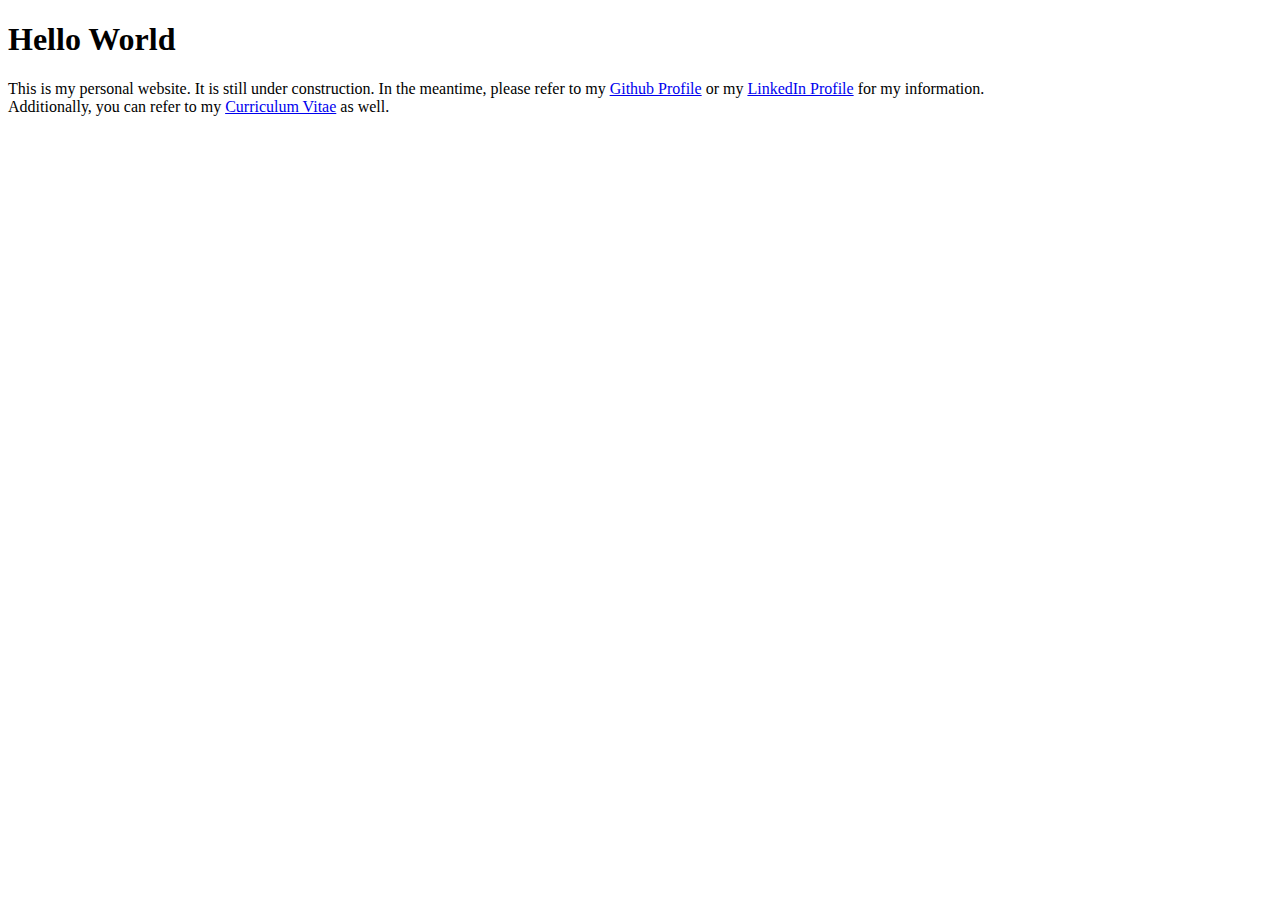
==== .index.html @ 75d06349 "Added Template" ====
<!DOCTYPE html>

<html>
    <body>
        <h1>Hello World</h1>

        <p>This is my personal website. It is still under construction. In the meantime, please refer to my 
        <a href="https://github.com/asankaSovis/asankaSovis">Github Profile</a> or my <a href="https://www.linkedin.com/in/asanka-sovis/">LinkedIn Profile</a>
        for my information. <br>
        Additionally, you can refer to my <a href="https://github.com/asankaSovis/asankaSovis.github.io/blob/main/documents/Curriculum_Vitae.pdf">Curriculum Vitae</a> as well.
        </p>
    </body>
</html>
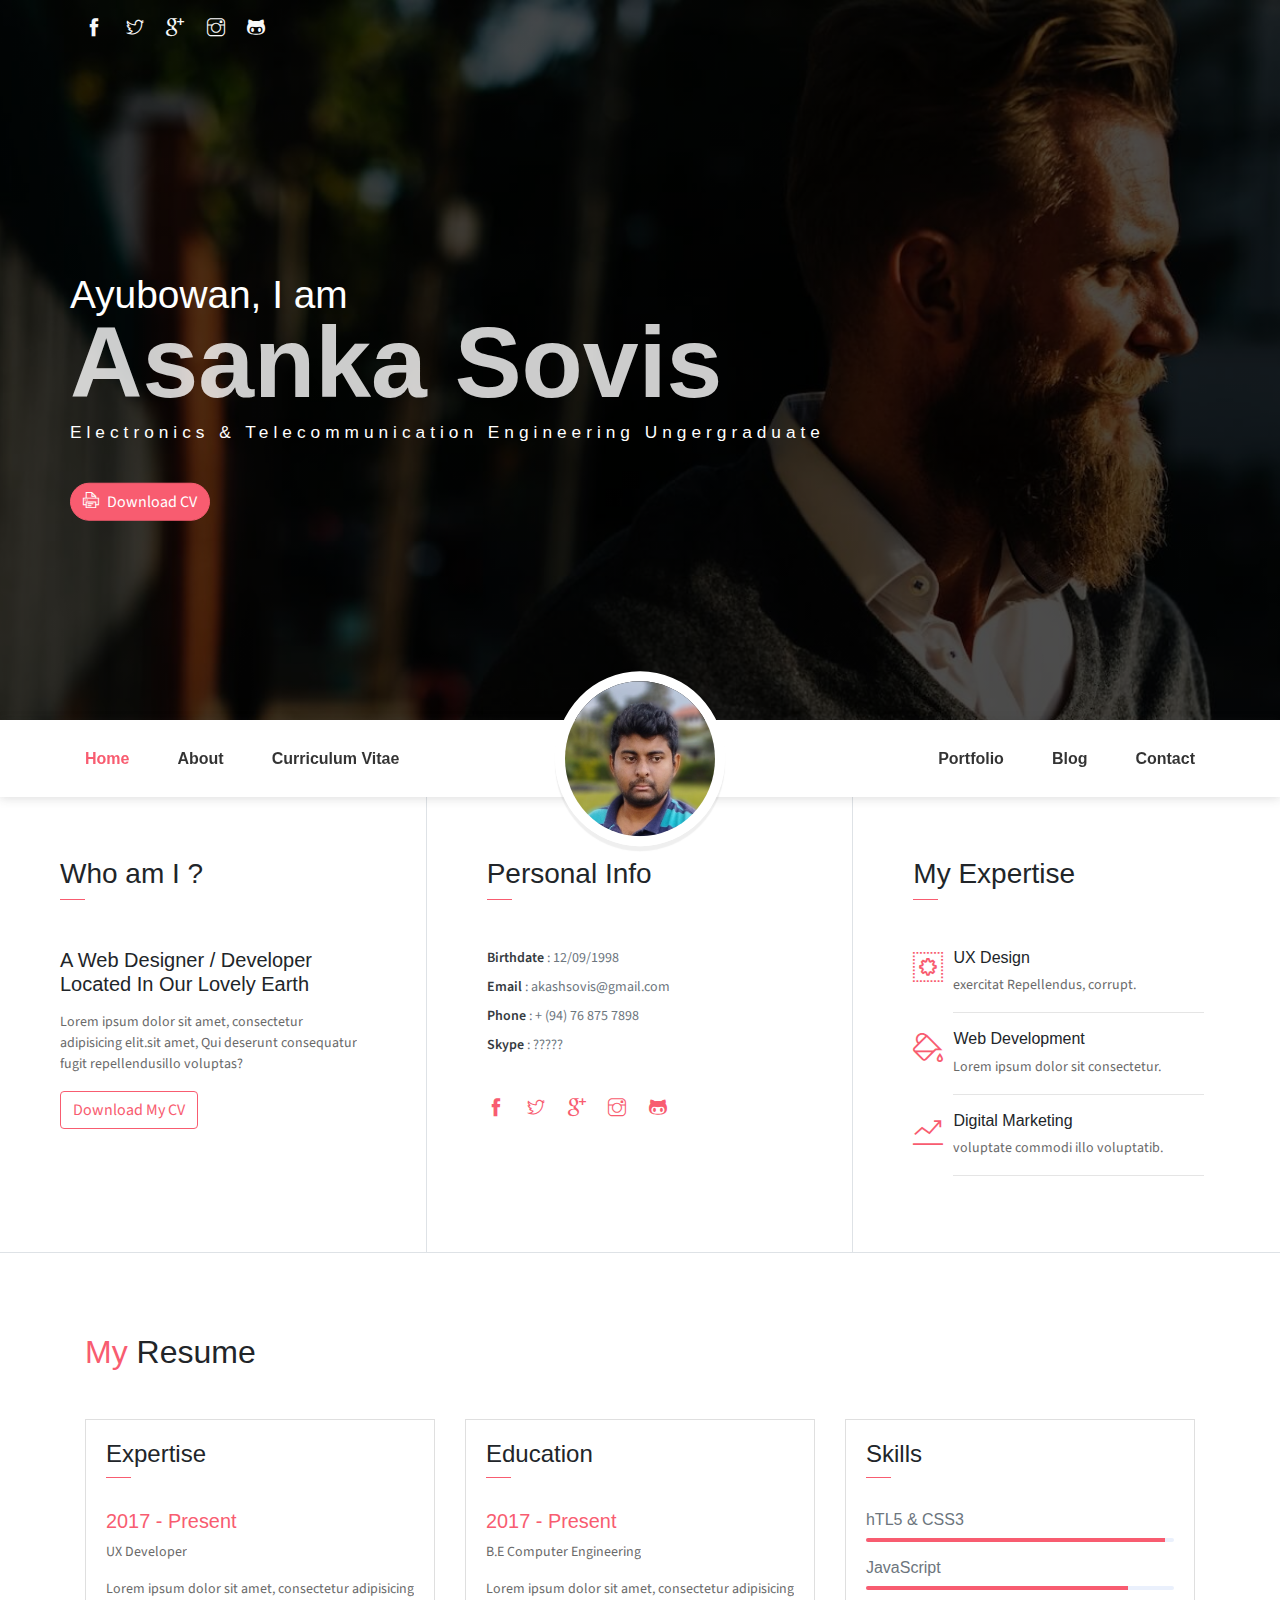
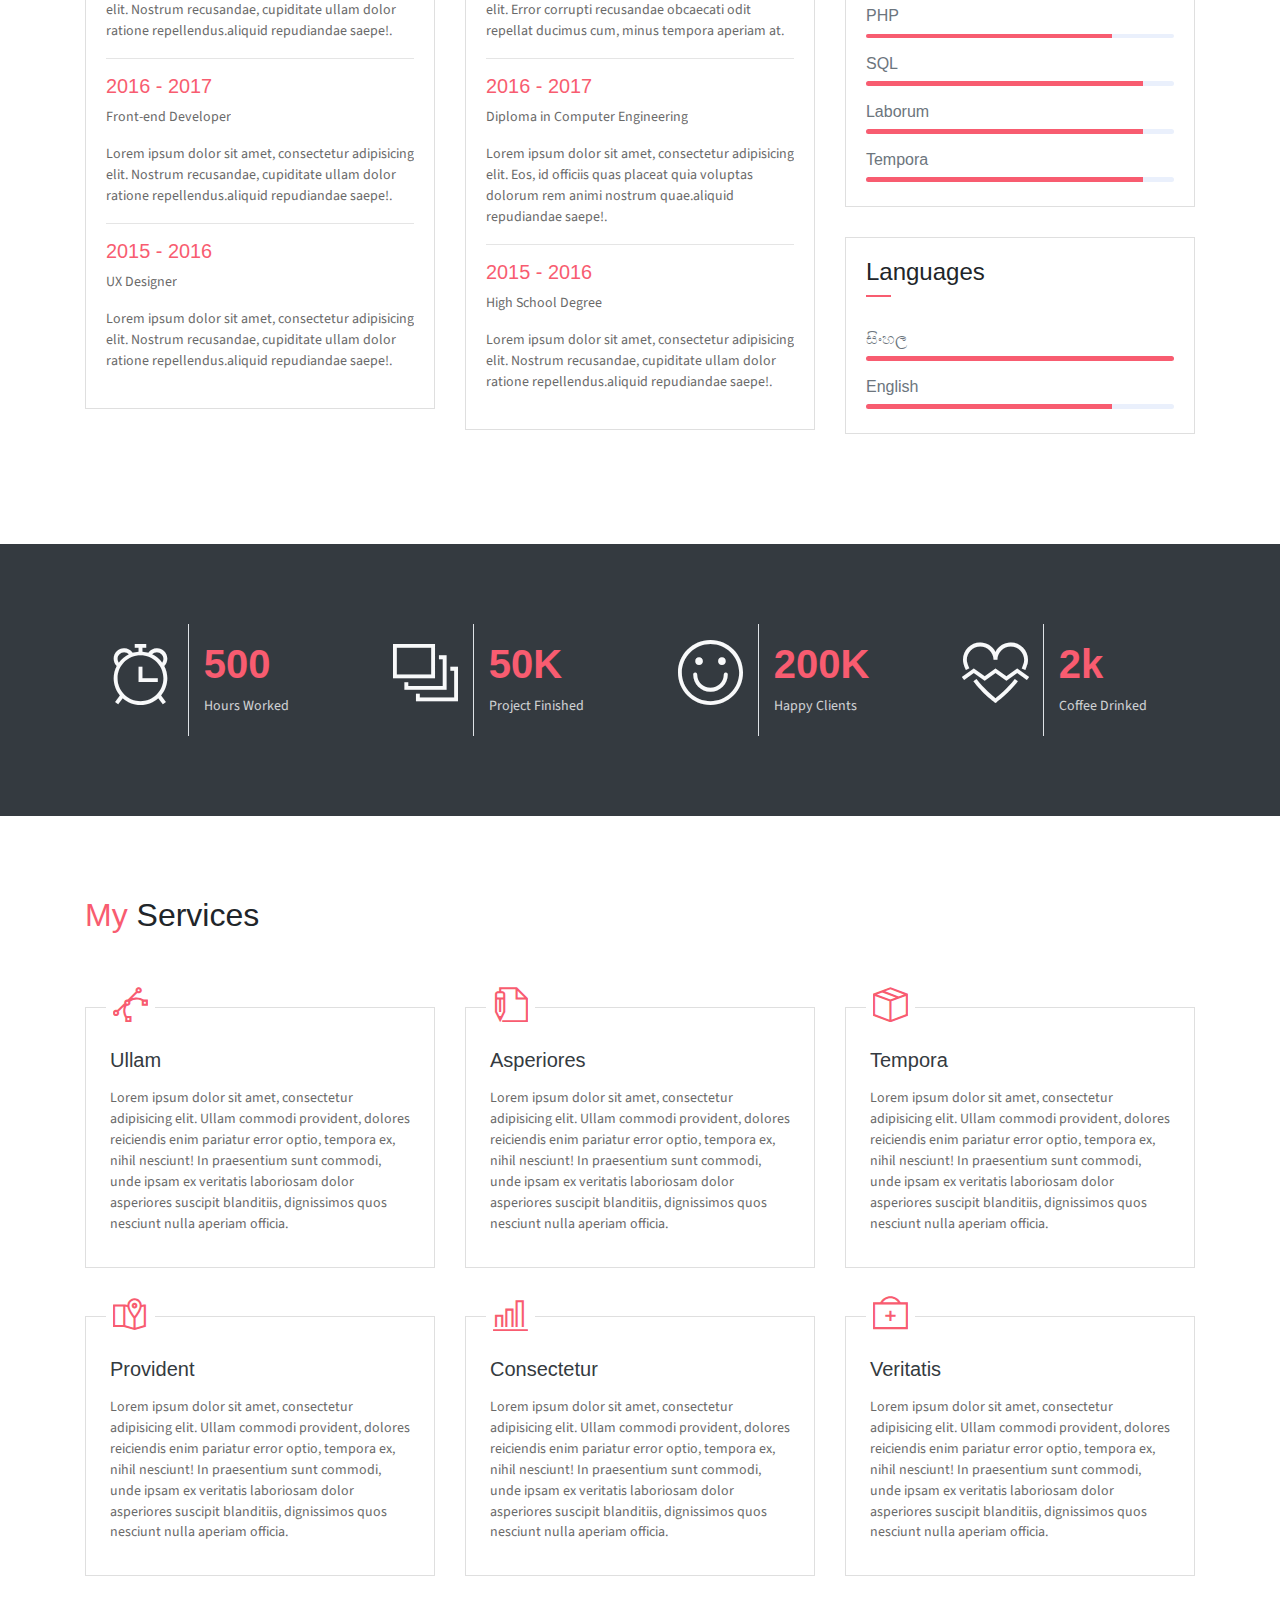
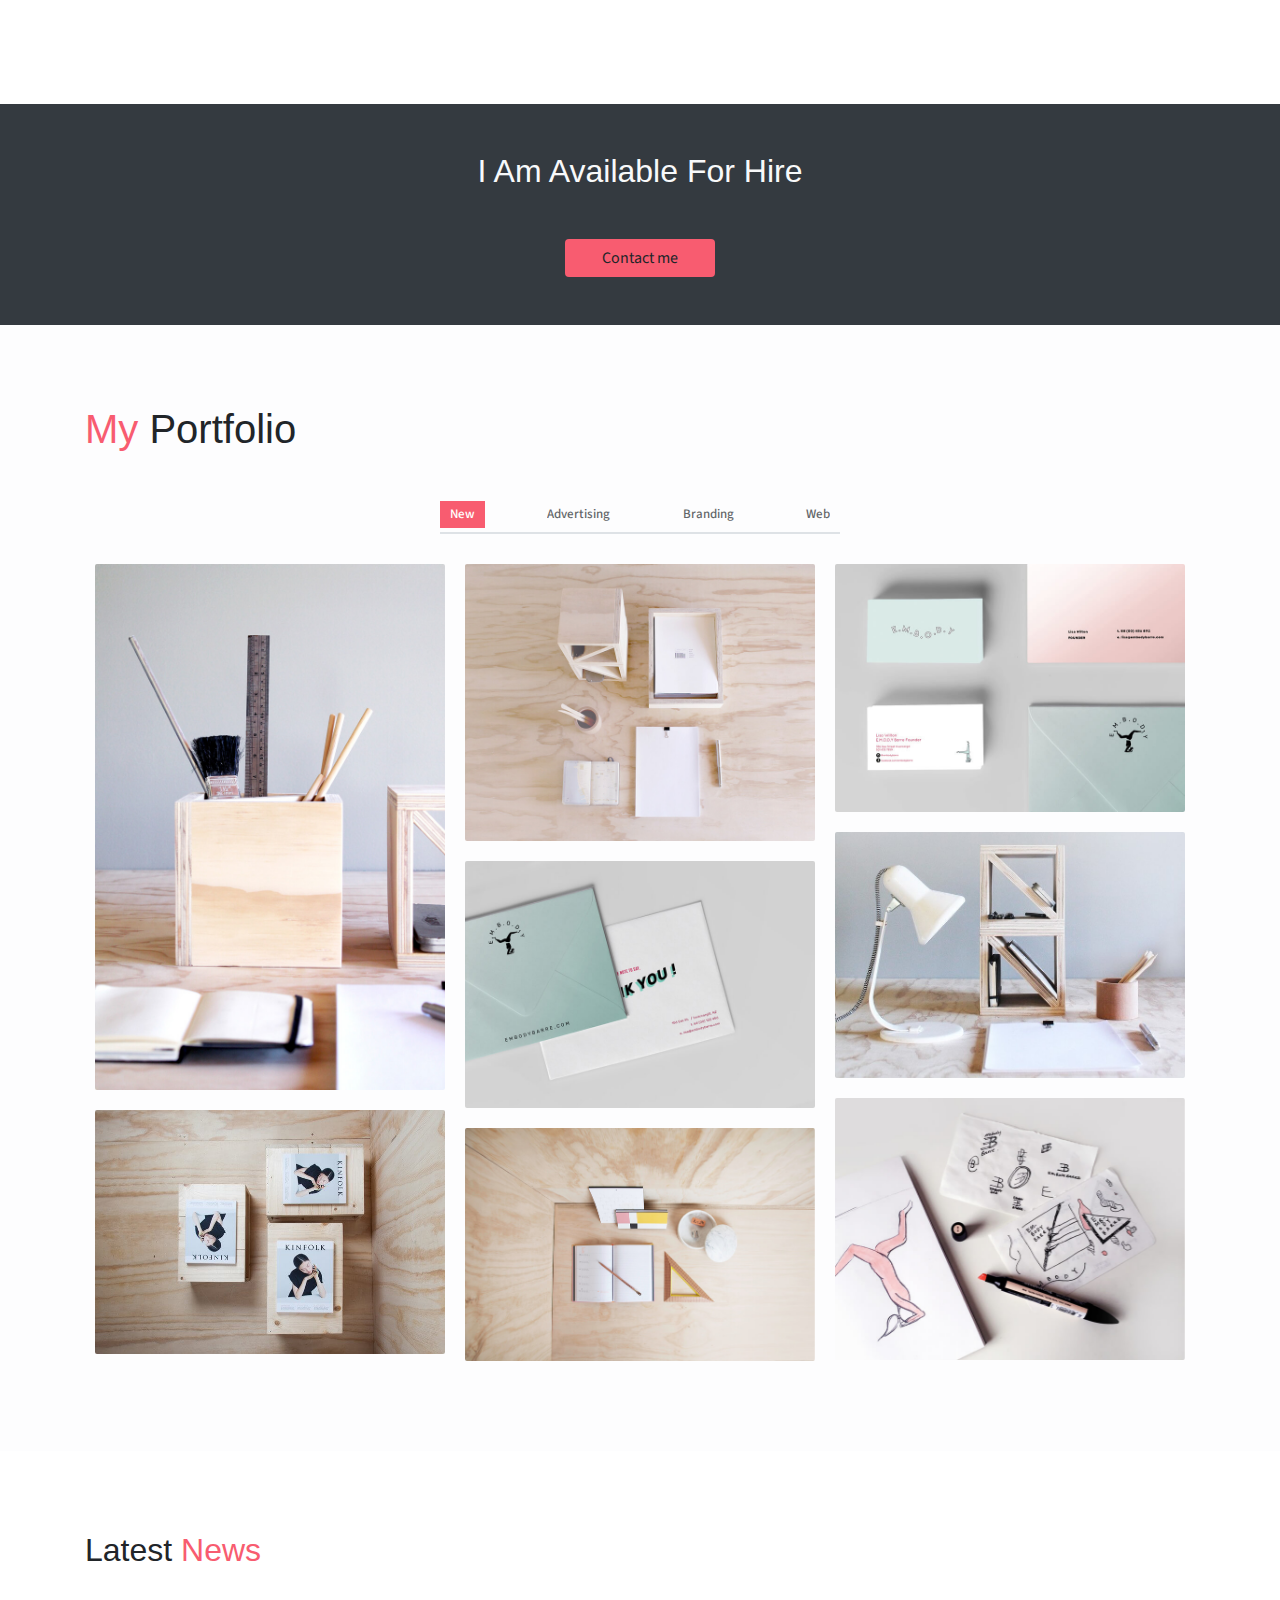
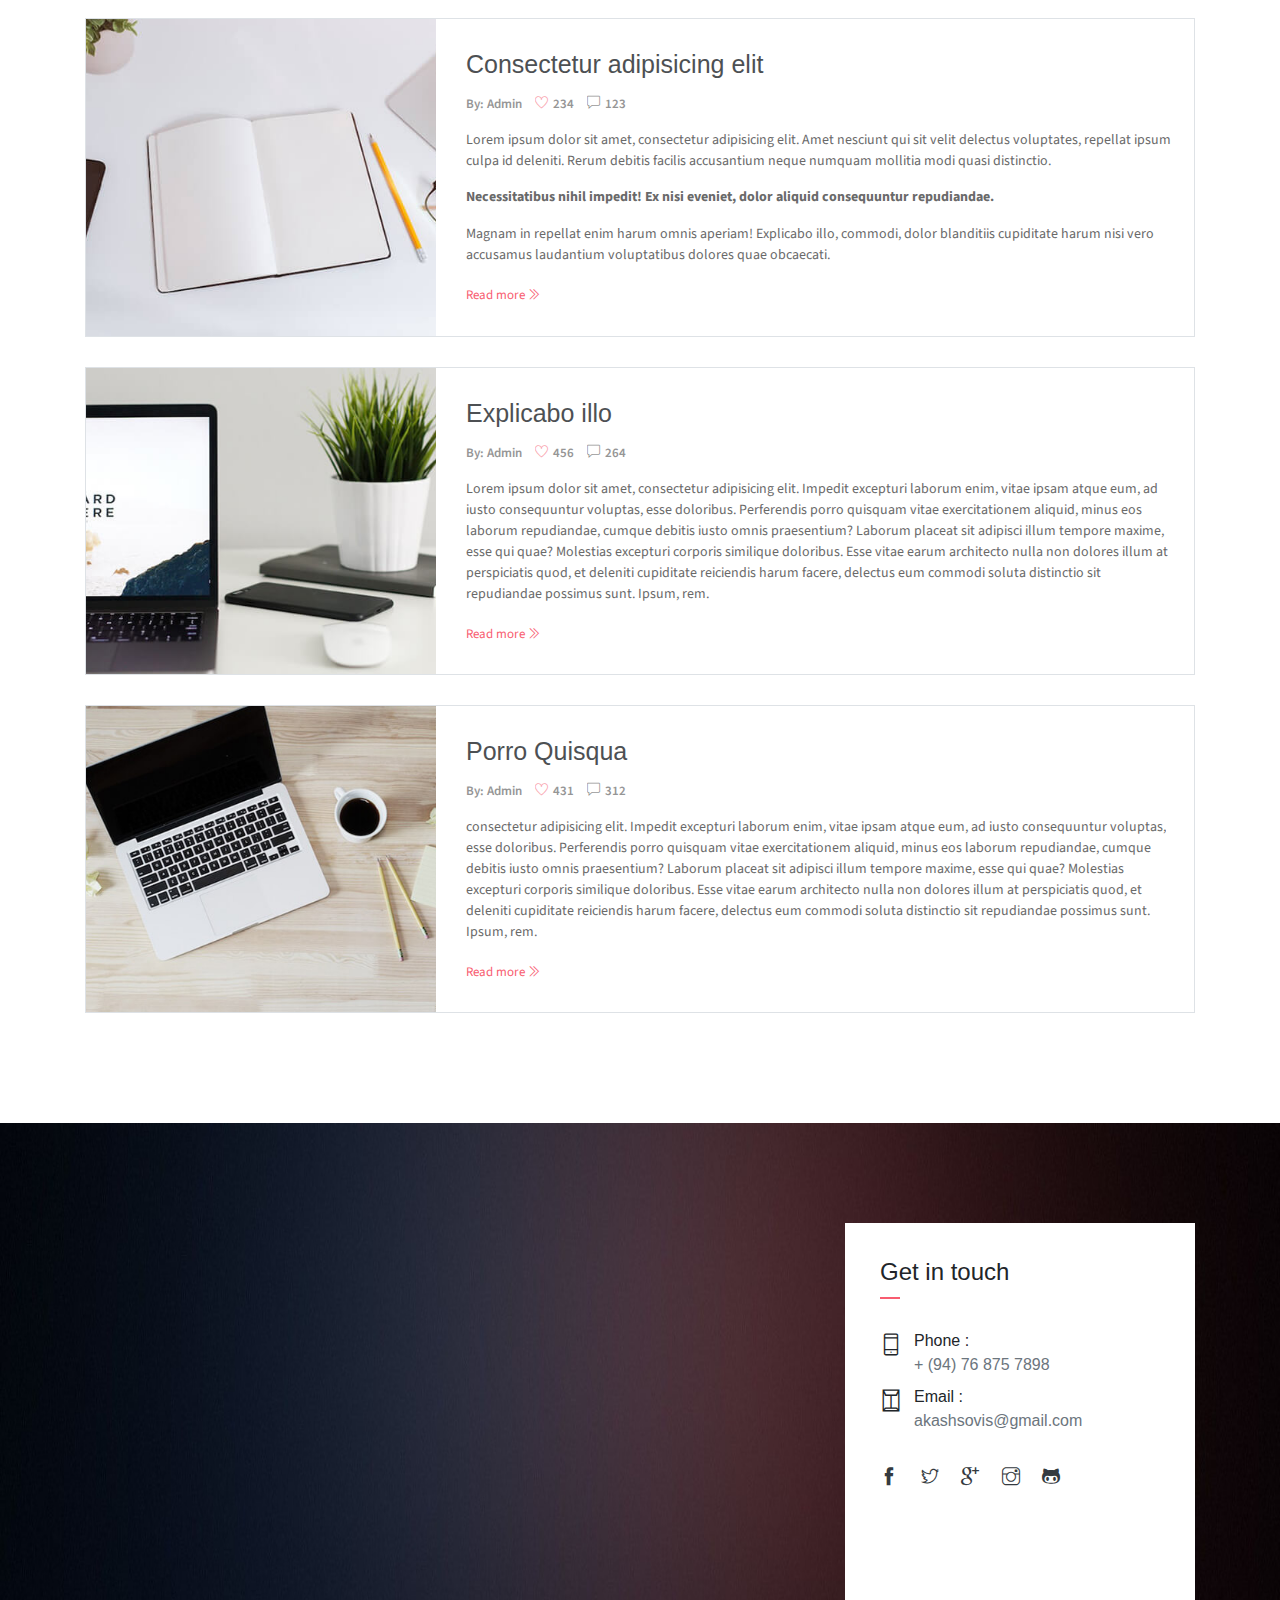
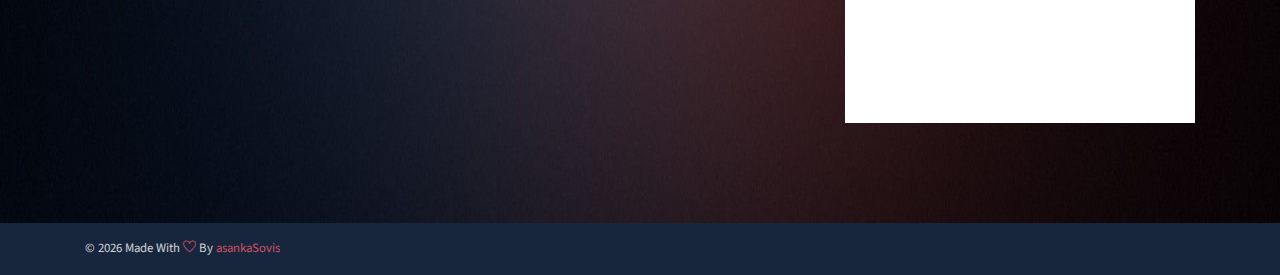
==== commit 98ef0a42: "Switched back to the placeholder index.html" ====
--- a/.index.html
+++ b/.index.html
@@ -1,13 +1,793 @@
 <!DOCTYPE html>
-
-<html>
-    <body>
-        <h1>Hello World</h1>
-
-        <p>This is my personal website. It is still under construction. In the meantime, please refer to my 
-        <a href="https://github.com/asankaSovis/asankaSovis">Github Profile</a> or my <a href="https://www.linkedin.com/in/asanka-sovis/">LinkedIn Profile</a>
-        for my information. <br>
-        Additionally, you can refer to my <a href="https://github.com/asankaSovis/asankaSovis.github.io/blob/main/documents/Curriculum_Vitae.pdf">Curriculum Vitae</a> as well.
-        </p>
-    </body>
-</html>+<html lang="en">
+<head>
+	<meta charset="utf-8">
+    <meta name="viewport" content="width=device-width, initial-scale=1, shrink-to-fit=no">
+    <meta name="description" content="Start your development with JohnDoe landing page.">
+    <meta name="author" content="Devcrud">
+    <title>Asanka Sovis</title>
+    <!-- font icons -->
+    <link rel="stylesheet" href="assets/vendors/themify-icons/css/themify-icons.css">
+    <!-- Bootstrap + JohnDoe main styles -->
+	<link rel="stylesheet" href="assets/css/johndoe.css">
+</head>
+<body data-spy="scroll" data-target=".navbar" data-offset="40" id="home">
+    <!-- <a href="components.html" class="btn btn-primary btn-component" data-spy="affix" data-offset-top="600"><i class="ti-shift-left-alt"></i> Components</a> -->
+    <header class="header">
+        <div class="container">
+            <ul class="social-icons pt-3">
+                <li class="social-item"><a class="social-link text-light" href="https://www.facebook.com/artist.artist.98/"><i class="ti-facebook" aria-hidden="true"></i></a></li>
+                <li class="social-item"><a class="social-link text-light" href="https://twitter.com/AsankaSovis"><i class="ti-twitter" aria-hidden="true"></i></a></li>
+                <li class="social-item"><a class="social-link text-light" href="#"><i class="ti-google" aria-hidden="true"></i></a></li>
+                <li class="social-item"><a class="social-link text-light" href="https://www.instagram.com/asankaakashsovis/"><i class="ti-instagram" aria-hidden="true"></i></a></li>
+                <li class="social-item"><a class="social-link text-light" href="https://github.com/asankaSovis"><i class="ti-github" aria-hidden="true"></i></a></li>
+            </ul>  
+            <div class="header-content">
+                <h4 class="header-subtitle" >Ayubowan, I am</h4>
+                <h1 class="header-title">Asanka Sovis</h1>
+                <h6 class="header-mono" >Electronics & Telecommunication Engineering Ungergraduate</h6>
+                <a href="documents/Curriculum_Vitae.pdf"><button class="btn btn-primary btn-rounded"><i class="ti-printer pr-2"></i>Download CV</button></a>
+            </div>
+        </div>
+    </header>
+    <nav class="navbar sticky-top navbar-expand-lg navbar-light bg-white" data-spy="affix" data-offset-top="510">
+        <div class="container">
+            <button class="navbar-toggler ml-auto" type="button" data-toggle="collapse" data-target="#navbarSupportedContent" aria-controls="navbarSupportedContent" aria-expanded="false" aria-label="Toggle navigation">
+                <span class="navbar-toggler-icon"></span>
+            </button>
+            <div class="collapse mt-sm-20 navbar-collapse" id="navbarSupportedContent">
+                <ul class="navbar-nav mr-auto">
+                    <li class="nav-item">
+                        <a href="#home" class="nav-link">Home</a>
+                    </li>
+                    <li class="nav-item">
+                        <a href="#about" class="nav-link">About</a>
+                    </li>
+                    <li class="nav-item">
+                        <a href="#resume" class="nav-link">Curriculum Vitae</a>
+                    </li>
+                </ul>
+                <ul class="navbar-nav brand">
+                    <img src="assets/imgs/avatar.jpg" alt="" class="brand-img">
+                    <li class="brand-txt">
+                        <h5 class="brand-title">Asanka Sovis</h5>
+                        <div class="brand-subtitle">Electronics & Telecommunication Engineering Ungergraduate</div>
+                    </li>
+                </ul>
+                <ul class="navbar-nav ml-auto">
+                    <li class="nav-item">
+                        <a href="#portfolio" class="nav-link">Portfolio</a>
+                    </li>
+                    <li class="nav-item">
+                        <a href="#blog" class="nav-link">Blog</a>
+                    </li>
+                    <li class="nav-item last-item">
+                        <a href="#contact" class="nav-link">Contact</a>
+                    </li>
+                </ul>
+            </div>
+        </div>
+    </nav>
+    <div class="container-fluid">
+        <div id="about" class="row about-section">
+            <div class="col-lg-4 about-card">
+                <h3 class="font-weight-light">Who am I ?</h3>
+                <span class="line mb-5"></span>
+                <h5 class="mb-3">A Web Designer / Developer Located In Our Lovely Earth</h5>
+                <p class="mt-20">Lorem ipsum dolor sit amet, consectetur adipisicing elit.sit amet, Qui deserunt consequatur fugit repellendusillo voluptas?</p>
+                <a href="documents/Curriculum_Vitae.pdf"><button class="btn btn-outline-danger"><i class="icon-down-circled2 "></i>Download My CV</button></a>
+            </div>
+            <div class="col-lg-4 about-card">
+                <h3 class="font-weight-light">Personal Info</h3>
+                <span class="line mb-5"></span>
+                <ul class="mt40 info list-unstyled">
+                    <li><span>Birthdate</span> : 12/09/1998</li>
+                    <li><span>Email</span> : akashsovis@gmail.com</li>
+                    <li><span>Phone</span> : + (94) 76 875 7898</li>
+                    <li><span>Skype</span> : ????? </li>
+                </ul>
+                <ul class="social-icons pt-3">
+                    <li class="social-item"><a class="social-link" href="https://www.facebook.com/artist.artist.98/"><i class="ti-facebook" aria-hidden="true"></i></a></li>
+                    <li class="social-item"><a class="social-link" href="https://twitter.com/AsankaSovis"><i class="ti-twitter" aria-hidden="true"></i></a></li>
+                    <li class="social-item"><a class="social-link" href="#"><i class="ti-google" aria-hidden="true"></i></a></li>
+                    <li class="social-item"><a class="social-link" href="https://www.instagram.com/asankaakashsovis/"><i class="ti-instagram" aria-hidden="true"></i></a></li>
+                    <li class="social-item"><a class="social-link" href="https://github.com/asankaSovis"><i class="ti-github" aria-hidden="true"></i></a></li>
+                </ul>  
+            </div>
+            <div class="col-lg-4 about-card">
+                <h3 class="font-weight-light">My Expertise</h3>
+                <span class="line mb-5"></span>
+                <div class="row">
+                    <div class="col-1 text-danger pt-1"><i class="ti-widget icon-lg"></i></div>
+                    <div class="col-10 ml-auto mr-3">
+                        <h6>UX Design</h6>
+                        <p class="subtitle"> exercitat Repellendus,  corrupt.</p>
+                        <hr>
+                    </div>
+                </div>
+                <div class="row">
+                    <div class="col-1 text-danger pt-1"><i class="ti-paint-bucket icon-lg"></i></div>
+                    <div class="col-10 ml-auto mr-3">
+                        <h6>Web Development</h6>
+                        <p class="subtitle">Lorem ipsum dolor sit consectetur.</p>
+                        <hr>
+                    </div>
+                </div>
+                <div class="row">
+                    <div class="col-1 text-danger pt-1"><i class="ti-stats-up icon-lg"></i></div>
+                    <div class="col-10 ml-auto mr-3">
+                        <h6>Digital Marketing</h6>
+                        <p class="subtitle">voluptate commodi illo voluptatib.</p>
+                        <hr>
+                    </div>
+                </div>
+            </div>
+        </div>
+    </div>
+
+    <!--Resume Section-->
+    <section class="section" id="resume">
+        <div class="container">
+            <h2 class="mb-5"><span class="text-danger">My</span> Resume</h2>
+            <div class="row">
+                <div class="col-md-6 col-lg-4">
+                    <div class="card">
+                       <div class="card-header">
+                            <div class="mt-2">
+                                <h4>Expertise</h4>
+                                <span class="line"></span>  
+                            </div>
+                        </div>
+                        <div class="card-body">
+                            <h6 class="title text-danger">2017 - Present</h6>
+                            <P>UX Developer</P>
+                            <P class="subtitle">Lorem ipsum dolor sit amet, consectetur adipisicing elit. Nostrum recusandae, cupiditate ullam dolor ratione repellendus.aliquid repudiandae saepe!.</P>
+                            <hr>
+                            <h6 class="title text-danger">2016 - 2017</h6>
+                            <P>Front-end Developer</P>
+                            <P class="subtitle">Lorem ipsum dolor sit amet, consectetur adipisicing elit. Nostrum recusandae, cupiditate ullam dolor ratione repellendus.aliquid repudiandae saepe!.</P>
+                            <hr>
+                            <h6 class="title text-danger">2015 - 2016</h6>
+                            <P>UX Designer</P>
+                            <P class="subtitle">Lorem ipsum dolor sit amet, consectetur adipisicing elit. Nostrum recusandae, cupiditate ullam dolor ratione repellendus.aliquid repudiandae saepe!.</P>
+                        </div>
+                    </div>
+                </div>
+                <div class="col-md-6 col-lg-4">
+                    <div class="card">
+                       <div class="card-header">
+                            <div class="mt-2">
+                                <h4>Education</h4>
+                                <span class="line"></span>  
+                            </div>
+                        </div>
+                        <div class="card-body">
+                            <h6 class="title text-danger">2017 - Present</h6>
+                            <P>B.E Computer Engineering</P>
+                            <P class="subtitle">Lorem ipsum dolor sit amet, consectetur adipisicing elit. Error corrupti recusandae obcaecati odit repellat ducimus cum, minus tempora aperiam at.</P>
+                            <hr>
+                            <h6 class="title text-danger">2016 - 2017</h6>
+                            <P>Diploma in Computer Engineering</P>
+                            <P class="subtitle">Lorem ipsum dolor sit amet, consectetur adipisicing elit. Eos, id officiis quas placeat quia voluptas dolorum rem animi nostrum quae.aliquid repudiandae saepe!.</P>
+                            <hr>
+                            <h6 class="title text-danger">2015 - 2016</h6>
+                            <P>High School Degree</P>
+                            <P class="subtitle">Lorem ipsum dolor sit amet, consectetur adipisicing elit. Nostrum recusandae, cupiditate ullam dolor ratione repellendus.aliquid repudiandae saepe!.</P>
+                            
+                        </div>
+                    </div>
+                </div>
+                <div class="col-lg-4">
+                    <div class="card">
+                       <div class="card-header">
+                            <div class="pull-left">
+                                <h4 class="mt-2">Skills</h4>
+                                <span class="line"></span>  
+                            </div>
+                        </div>
+                        <div class="card-body pb-2">
+                           <h6>hTL5 &amp; CSS3</h6>
+                            <div class="progress mb-3">
+                                <div class="progress-bar bg-danger" role="progressbar" style="width: 97%" aria-valuenow="25" aria-valuemin="0" aria-valuemax="100"></div>
+                            </div>
+                            <h6>JavaScript</h6>
+                            <div class="progress mb-3">
+                                <div class="progress-bar bg-danger" role="progressbar" style="width: 85%" aria-valuenow="25" aria-valuemin="0" aria-valuemax="100"></div>
+                            </div>
+                            <h6>PHP</h6>
+                            <div class="progress mb-3">
+                                <div class="progress-bar bg-danger" role="progressbar" style="width: 80%" aria-valuenow="50" aria-valuemin="0" aria-valuemax="100"></div>
+                            </div>
+                            <h6>SQL</h6>
+                            <div class="progress mb-3">
+                                <div class="progress-bar bg-danger" role="progressbar" style="width: 90%" aria-valuenow="75" aria-valuemin="0" aria-valuemax="100"></div>
+                            </div>
+                            <h6>Laborum</h6>
+                            <div class="progress mb-3">
+                                <div class="progress-bar bg-danger" role="progressbar" style="width: 90%" aria-valuenow="75" aria-valuemin="0" aria-valuemax="100"></div>
+                            </div>
+                            <h6>Tempora</h6>
+                            <div class="progress mb-3">
+                                <div class="progress-bar bg-danger" role="progressbar" style="width: 90%" aria-valuenow="75" aria-valuemin="0" aria-valuemax="100"></div>
+                            </div>
+                        </div>
+                    </div>
+                    <div class="card">
+                       <div class="card-header">
+                            <div class="pull-left">
+                                <h4 class="mt-2">Languages</h4>
+                                <span class="line"></span>  
+                            </div>
+                        </div>
+                        <div class="card-body pb-2">
+                            <h6>සිංහල</h6>
+                            <div class="progress mb-3">
+                                <div class="progress-bar bg-danger" role="progressbar" style="width: 100%" aria-valuenow="25" aria-valuemin="0" aria-valuemax="100"></div>
+                            </div>
+                           <h6>English</h6>
+                            <div class="progress mb-3">
+                                <div class="progress-bar bg-danger" role="progressbar" style="width: 80%" aria-valuenow="25" aria-valuemin="0" aria-valuemax="100"></div>
+                            </div>
+                        </div>
+                    </div>
+                </div>
+            </div>
+        </div>
+    </section>
+
+    <section class="section bg-dark text-center">
+        <div class="container">
+            <div class="row text-center">
+                <div class="col-md-6 col-lg-3">
+                    <div class="row ">
+                        <div class="col-5 text-right text-light border-right py-3">
+                            <div class="m-auto"><i class="ti-alarm-clock icon-xl"></i></div>
+                        </div>
+                        <div class="col-7 text-left py-3">
+                            <h1 class="text-danger font-weight-bold font40">500</h1>
+                            <p class="text-light mb-1">Hours Worked</p>
+                        </div>
+                    </div>
+                </div>
+                <div class="col-md-6 col-lg-3">
+                    <div class="row">
+                        <div class="col-5 text-right text-light border-right py-3">
+                            <div class="m-auto"><i class="ti-layers-alt icon-xl"></i></div>
+                        </div>
+                        <div class="col-7 text-left py-3">
+                            <h1 class="text-danger font-weight-bold font40">50K</h1>
+                            <p class="text-light mb-1">Project Finished</p>
+                        </div>
+                    </div>
+                </div>
+                <div class="col-md-6 col-lg-3">
+                    <div class="row">
+                        <div class="col-5 text-right text-light border-right py-3">
+                            <div class="m-auto"><i class="ti-face-smile icon-xl"></i></div>
+                        </div>
+                        <div class="col-7 text-left py-3">
+                            <h1 class="text-danger font-weight-bold font40">200K</h1>
+                            <p class="text-light mb-1">Happy Clients</p>
+                        </div>
+                    </div>
+                </div>
+                <div class="col-md-6 col-lg-3">
+                    <div class="row">
+                        <div class="col-5 text-right text-light border-right py-3">
+                            <div class="m-auto"><i class="ti-heart-broken icon-xl"></i></div>
+                        </div>
+                        <div class="col-7 text-left py-3">
+                            <h1 class="text-danger font-weight-bold font40">2k</h1>
+                            <p class="text-light mb-1">Coffee Drinked</p>
+                        </div>
+                    </div>
+                </div>
+            </div>
+        </div>
+    </section>
+
+    <section class="section" id="service">
+        <div class="container">
+            <h2 class="mb-5 pb-4"><span class="text-danger">My</span> Services</h2>
+            <div class="row">
+                <div class="col-md-4 col-sm-6">
+                    <div class="card mb-5">
+                       <div class="card-header has-icon">
+                            <i class="ti-vector text-danger" aria-hidden="true"></i>
+                        </div>
+                        <div class="card-body px-4 py-3">
+                            <h5 class="mb-3 card-title text-dark">Ullam</h5>
+                            <P class="subtitle">Lorem ipsum dolor sit amet, consectetur adipisicing elit. Ullam commodi provident, dolores reiciendis enim pariatur error optio, tempora ex, nihil nesciunt! In praesentium sunt commodi, unde ipsam ex veritatis laboriosam dolor asperiores suscipit blanditiis, dignissimos quos nesciunt nulla aperiam officia.</P>
+                        </div>
+                    </div>
+                </div>
+                <div class="col-md-4 col-sm-6">
+                    <div class="card mb-5">
+                       <div class="card-header has-icon">
+                            <i class="ti-write text-danger" aria-hidden="true"></i>
+                        </div>
+                        <div class="card-body px-4 py-3">
+                            <h5 class="mb-3 card-title text-dark">Asperiores</h5>
+                            <P class="subtitle">Lorem ipsum dolor sit amet, consectetur adipisicing elit. Ullam commodi provident, dolores reiciendis enim pariatur error optio, tempora ex, nihil nesciunt! In praesentium sunt commodi, unde ipsam ex veritatis laboriosam dolor asperiores suscipit blanditiis, dignissimos quos nesciunt nulla aperiam officia.</P>
+                        </div>
+                    </div>
+                </div>
+                <div class="col-md-4 col-sm-6">
+                    <div class="card mb-5">
+                       <div class="card-header has-icon">
+                            <i class="ti-package text-danger" aria-hidden="true"></i>
+                        </div>
+                        <div class="card-body px-4 py-3">
+                            <h5 class="mb-3 card-title text-dark">Tempora</h5>
+                            <P class="subtitle">Lorem ipsum dolor sit amet, consectetur adipisicing elit. Ullam commodi provident, dolores reiciendis enim pariatur error optio, tempora ex, nihil nesciunt! In praesentium sunt commodi, unde ipsam ex veritatis laboriosam dolor asperiores suscipit blanditiis, dignissimos quos nesciunt nulla aperiam officia.</P>
+                        </div>
+                    </div>
+                </div>
+                <div class="col-md-4 col-sm-6">
+                    <div class="card mb-5">
+                       <div class="card-header has-icon">
+                            <i class="ti-map-alt text-danger" aria-hidden="true"></i>
+                        </div>
+                        <div class="card-body px-4 py-3">
+                            <h5 class="mb-3 card-title text-dark">Provident</h5>
+                            <P class="subtitle">Lorem ipsum dolor sit amet, consectetur adipisicing elit. Ullam commodi provident, dolores reiciendis enim pariatur error optio, tempora ex, nihil nesciunt! In praesentium sunt commodi, unde ipsam ex veritatis laboriosam dolor asperiores suscipit blanditiis, dignissimos quos nesciunt nulla aperiam officia.</P>
+                        </div>
+                    </div>
+                </div>
+                <div class="col-md-4 col-sm-6">
+                    <div class="card mb-5">
+                       <div class="card-header has-icon">
+                            <i class="ti-bar-chart text-danger" aria-hidden="true"></i>
+                        </div>
+                        <div class="card-body px-4 py-3">
+                            <h5 class="mb-3 card-title text-dark">Consectetur</h5>
+                            <P class="subtitle">Lorem ipsum dolor sit amet, consectetur adipisicing elit. Ullam commodi provident, dolores reiciendis enim pariatur error optio, tempora ex, nihil nesciunt! In praesentium sunt commodi, unde ipsam ex veritatis laboriosam dolor asperiores suscipit blanditiis, dignissimos quos nesciunt nulla aperiam officia.</P>
+                        </div>
+                    </div>
+                </div>
+                <div class="col-md-4 col-sm-6">
+                    <div class="card mb-5">
+                       <div class="card-header has-icon">
+                            <i class="ti-support text-danger" aria-hidden="true"></i>
+                        </div>
+                        <div class="card-body px-4 py-3">
+                            <h5 class="mb-3 card-title text-dark">Veritatis</h5>
+                            <P class="subtitle">Lorem ipsum dolor sit amet, consectetur adipisicing elit. Ullam commodi provident, dolores reiciendis enim pariatur error optio, tempora ex, nihil nesciunt! In praesentium sunt commodi, unde ipsam ex veritatis laboriosam dolor asperiores suscipit blanditiis, dignissimos quos nesciunt nulla aperiam officia.</P>
+                        </div>
+                    </div>
+                </div>
+            </div>
+        </div>
+    </section>
+
+    <!--
+    <section class="section bg-custom-gray" id="price">
+        <div class="container">
+            <h1 class="mb-5"><span class="text-danger">Packs</span> Pricing</h1>
+            <div class="row align-items-center">
+                <div class="col-md-6 col-lg-3">
+                    <div class="price-card text-center mb-4">
+                        <h3 class="price-card-title">Free</h3>
+                        <div class="price-card-cost">
+                            <sup class="ti-money"></sup>
+                            <span class="num">0</span>
+                            <span class="date">MO</span>
+                        </div>
+                        <ul class="list">
+                            <li class="list-item">5 <span class="text-muted">Project</span></li>
+                            <li class="list-item">1GB <span class="text-muted">Storage</span></li>
+                            <li class="list-item"><span class="text-muted">No Domain</span></li>
+                            <li class="list-item">1 <span class="text-muted">User</span></li>
+                        </ul>
+                        <button class="btn btn-primary btn-rounded w-lg">Subscribe</button>
+                    </div>
+                </div>
+                <div class="col-md-6 col-lg-3">
+                    <div class="price-card text-center mb-4">
+                        <h3 class="price-card-title">Basic</h3>
+                        <div class="price-card-cost">
+                            <sup class="ti-money"></sup>
+                            <span class="num">10</span>
+                            <span class="date">MO</span>
+                        </div>
+                        <ul class="list">
+                            <li class="list-item">50 <span class="text-muted">Project</span></li>
+                            <li class="list-item">10GB <span class="text-muted">Storage</span></li>
+                            <li class="list-item">1<span class="text-muted">Domain</span></li>
+                            <li class="list-item">5 <span class="text-muted">User</span></li>
+                        </ul>
+                        <button class="btn btn-primary btn-rounded w-lg">Subscribe</button>
+                    </div>
+                </div>
+                <div class="col-md-6 col-lg-3">
+                    <div class="price-card text-center price-card-requried mb-4">
+                        <h3 class="price-card-title">Exclusive</h3>
+                        <div class="price-card-cost">
+                            <sup class="ti-money"></sup>
+                            <span class="num">25</span>
+                            <span class="date">MO</span>
+                        </div>
+                        <ul class="list">
+                            <li class="list-item">150 <span class="text-muted">Project</span></li>
+                            <li class="list-item">15GB <span class="text-muted">Storage</span></li>
+                            <li class="list-item">5<span class="text-muted"> Domain</span></li>
+                            <li class="list-item">15<span class="text-muted">User</span></li>
+                        </ul>
+                        <button class="btn btn-primary btn-rounded w-lg">Subscribe</button>
+                    </div>
+                </div>
+                <div class="col-md-6 col-lg-3">
+                    <div class="price-card text-center mb-4">
+                        <h3 class="price-card-title">Pro</h3>
+                        <div class="price-card-cost">
+                            <sup class="ti-money"></sup>
+                            <span class="num">99</span>
+                            <span class="date">MO</span>
+                        </div>
+                        <ul class="list">
+                            <li class="list-item">500 <span class="text-muted">Project</span></li>
+                            <li class="list-item">1000GB <span class="text-muted">Storage</span></li>
+                            <li class="list-item">10<span class="text-muted"> Domain</span></li>
+                            <li class="list-item">Unlimite<span class="text-muted">User</span></li>
+                        </ul>
+                        <button class="btn btn-primary btn-rounded w-lg">Subscribe</button>
+                    </div>
+                </div>
+            </div>
+        </div>
+    </section>
+    -->
+
+    <section class="section bg-dark py-5">
+        <div class="container text-center">
+            <h2 class="text-light mb-5 font-weight-normal">I Am Available For Hire</h2>
+            <button class="btn bg-primary w-lg" >Contact me</button>
+        </div>
+    </section>
+
+    <!-- Portfolio Section -->
+    <section class="section bg-custom-gray" id="portfolio">
+        <div class="container">
+            <h1 class="mb-5"><span class="text-danger">My</span> Portfolio</h1>
+            <div class="portfolio">
+                <div class="filters">
+                    <a href="#" data-filter=".new" class="active">
+                        New
+                    </a>
+                    <a href="#" data-filter=".advertising">
+                        Advertising
+                    </a>
+                    <a href="#" data-filter=".branding">
+                        Branding
+                    </a>
+                    <a href="#" data-filter=".web">
+                        Web
+                    </a>
+                </div>
+                <div class="portfolio-container"> 
+                    <div class="col-md-6 col-lg-4 web new">
+                        <div class="portfolio-item">
+                            <img src="assets/imgs/web-1.jpg" class="img-fluid" alt="Download free bootstrap 4 admin dashboard, free boootstrap 4 templates">
+                            <div class="content-holder">
+                                <a class="img-popup" href="assets/imgs/web-1.jpg"></a>
+                                <div class="text-holder">
+                                    <h6 class="title">WEB</h6>
+                                    <p class="subtitle">Expedita corporis doloremque velit in totam!</p>
+                                </div>
+                            </div>   
+                        </div>             
+                    </div>
+                    <div class="col-md-6 col-lg-4 web new">
+                        <div class="portfolio-item">
+                            <img src="assets/imgs/web-2.jpg" class="img-fluid" alt="Download free bootstrap 4 admin dashboard, free boootstrap 4 templates">
+                            <div class="content-holder">
+                                <a class="img-popup" href="assets/imgs/web-2.jpg"></a>
+                                <div class="text-holder">
+                                    <h6 class="title">WEB</h6>
+                                    <p class="subtitle">Expedita corporis doloremque velit in totam!</p>
+                                </div>
+                            </div> 
+                        </div>                         
+                    </div>
+                    <div class="col-md-6 col-lg-4 advertising new">
+                        <div class="portfolio-item">
+                            <img src="assets/imgs/advertising-2.jpg" class="img-fluid" alt="Download free bootstrap 4 admin dashboard, free boootstrap 4 templates">                         
+                            <div class="content-holder">
+                                <a class="img-popup" href="assets/imgs/advertising-2.jpg"></a>
+                                <div class="text-holder">
+                                    <h6 class="title">ADVERSTISING</h6>
+                                    <p class="subtitle">Expedita corporis doloremque velit in totam!</p>
+                                </div>
+                            </div>    
+                        </div>              
+                    </div> 
+                    <div class="col-md-6 col-lg-4 web">
+                        <div class="portfolio-item">
+                            <img src="assets/imgs/web-4.jpg" class="img-fluid" alt="Download free bootstrap 4 admin dashboard, free boootstrap 4 templates">
+                            <div class="content-holder">
+                                <a class="img-popup" href="assets/imgs/web-4.jpg"></a>
+                                <div class="text-holder">
+                                    <h6 class="title">WEB</h6>
+                                    <p class="subtitle">Expedita corporis doloremque velit in totam!</p>
+                                </div>
+                            </div>
+                        </div>                                                     
+                    </div>
+
+                    <div class="col-md-6 col-lg-4 advertising"> 
+                        <div class="portfolio-item">
+                            <img src="assets/imgs/advertising-1.jpg" class="img-fluid" alt="Download free bootstrap 4 admin dashboard, free boootstrap 4 templates">                               
+                            <div class="content-holder">
+                                <a class="img-popup" href="assets/imgs/advertising-1.jpg"></a>
+                                <div class="text-holder">
+                                    <h6 class="title">ADVERSITING</h6>
+                                    <p class="subtitle">Expedita corporis doloremque velit in totam!</p>
+                                </div>
+                            </div>
+                        </div>                                                       
+                    </div> 
+                    <div class="col-md-6 col-lg-4 web new">
+                        <div class="portfolio-item">
+                            <img src="assets/imgs/web-3.jpg" class="img-fluid" alt="Download free bootstrap 4 admin dashboard, free boootstrap 4 templates">  
+                           <div class="content-holder">
+                                <a class="img-popup" href="assets/imgs/web-3.jpg"></a>
+                                <div class="text-holder">
+                                    <h6 class="title">WEB</h6>
+                                    <p class="subtitle">Expedita corporis doloremque velit in totam!</p>
+                                </div>
+                            </div>
+                        </div>                                                     
+                    </div>
+                    <div class="col-md-6 col-lg-4 advertising new">
+                        <div class="portfolio-item">
+                            <img src="assets/imgs/advertising-3.jpg" class="img-fluid" alt="Download free bootstrap 4 admin dashboard, free boootstrap 4 templates">       
+                           <div class="content-holder">
+                                <a class="img-popup" href="assets/imgs/advertising-3.jpg"></a>
+                                <div class="text-holder">
+                                    <h6 class="title">ADVERSITING</h6>
+                                    <p class="subtitle">Expedita corporis doloremque velit in totam!</p>
+                                </div>
+                            </div>
+                        </div>                                                       
+                    </div> 
+                    <div class="col-md-6 col-lg-4 advertising new"> 
+                        <div class="portfolio-item">
+                            <img src="assets/imgs/advertising-4.jpg" class="img-fluid" alt="Download free bootstrap 4 admin dashboard, free boootstrap 4 templates">            
+                            <div class="content-holder">
+                                <a class="img-popup" href="assets/imgs/advertising-4.jpg"></a>
+                                <div class="text-holder">
+                                    <h6 class="title">ADVERTISING</h6>
+                                    <p class="subtitle">Expedita corporis doloremque velit in totam!</p>
+                                </div>
+                            </div>
+                        </div>
+                                
+                    </div> 
+                    <div class="col-md-6 col-lg-4 branding new">
+                        <div class="portfolio-item">
+                            <img src="assets/imgs/branding-1.jpg" class="img-fluid" alt="Download free bootstrap 4 admin dashboard, free boootstrap 4 templates">                        
+                            <div class="content-holder">
+                                <a class="img-popup" href="assets/imgs/branding-1.jpg"></a>
+                                <div class="text-holder">
+                                    <h6 class="title">BRANDING</h6>
+                                    <p class="subtitle">Expedita corporis doloremque velit in totam!</p>
+                                </div>
+                            </div> 
+                        </div>
+                    </div> 
+                    <div class="col-md-6 col-lg-4 branding">
+                        <div class="portfolio-item">
+                            <img src="assets/imgs/branding-2.jpg" class="img-fluid" alt="Download free bootstrap 4 admin dashboard, free boootstrap 4 templates">  
+                            <div class="content-holder">
+                                <a class="img-popup" href="assets/imgs/branding-2.jpg"></a>
+                                <div class="text-holder">
+                                    <h6 class="title">BRANDING</h6>
+                                    <p class="subtitle">Expedita corporis doloremque velit in totam!</p>
+                                </div>
+                            </div>
+                        </div>                                                     
+                    </div> 
+                    <div class="col-md-6 col-lg-4 branding new">
+                        <div class="portfolio-item">
+                            <img src="assets/imgs/branding-3.jpg" class="img-fluid" alt="Download free bootstrap 4 admin dashboard, free boootstrap 4 templates">   
+                            <div class="content-holder">
+                                <a class="img-popup" href="assets/imgs/branding-3.jpg"></a>
+                                <div class="text-holder">
+                                    <h6 class="title">BRANDING</h6>
+                                    <p class="subtitle">Expedita corporis doloremque velit in totam!</p>
+                                </div>
+                            </div>
+                        </div>                                                    
+                    </div> 
+                    <div class="col-md-6 col-lg-4 branding">
+                        <div class="portfolio-item">
+                            <img src="assets/imgs/branding-4.jpg" class="img-fluid" alt="Download free bootstrap 4 admin dashboard, free boootstrap 4 templates">                      
+                            <div class="content-holder">
+                                <a class="img-popup" href="assets/imgs/branding-4.jpg"></a>
+                                <div class="text-holder">
+                                    <h6 class="title">BRANDING</h6>
+                                    <p class="subtitle">Expedita corporis doloremque velit in totam!</p>
+                                </div>
+                            </div>
+                        </div>                                                      
+                    </div> 
+                    <div class="col-md-6 col-lg-4 branding">
+                        <div class="portfolio-item">
+                            <img src="assets/imgs/branding-5.jpg" class="img-fluid" alt="Download free bootstrap 4 admin dashboard, free boootstrap 4 templates">          
+                            <div class="content-holder">
+                                <a class="img-popup" href="assets/imgs/branding-5.jpg"></a>
+                                <div class="text-holder">
+                                    <h6 class="title">BRANDING</h6>
+                                    <p class="subtitle">Expedita corporis doloremque velit in totam!</p>
+                                </div>
+                            </div>
+                        </div>                                                   
+                    </div>
+                </div> 
+            </div>  
+        </div>            
+    </section>
+    <!-- End of portfolio section -->
+
+    <section class="section" id="blog">
+        <div class="container">
+            <h2 class="mb-5">Latest <span class="text-danger">News</span></h2>
+            <div class="row">
+                <div class="blog-card">
+                    <div class="img-holder">
+                        <img src="assets/imgs/blog1.jpg" alt="Download free bootstrap 4 landing page, free boootstrap 4 templates, Download free bootstrap 4.1 landing page, free boootstrap 4.1.1 templates, meyawo Landing page">
+                    </div>
+                    <div class="content-holder">
+                        <h6 class="title">Consectetur adipisicing elit</h6>
+
+                        <p class="post-details">
+                            <a href="#">By: Admin</a>
+                            <a href="#"><i class="ti-heart text-danger"></i> 234</a>
+                            <a href="#"><i class="ti-comment"></i> 123</a>
+                        </p>
+                        
+                        <p>Lorem ipsum dolor sit amet, consectetur adipisicing elit. Amet nesciunt qui sit velit delectus voluptates, repellat ipsum culpa id deleniti. Rerum debitis facilis accusantium neque numquam mollitia modi quasi distinctio.</p>
+
+                        <p><b>Necessitatibus nihil impedit! Ex nisi eveniet, dolor aliquid consequuntur repudiandae.</b></p>
+                        <p>Magnam in repellat enim harum omnis aperiam! Explicabo illo, commodi, dolor blanditiis cupiditate harum nisi vero accusamus laudantium voluptatibus dolores quae obcaecati.</p>
+
+                        <a href="#" class="read-more">Read more <i class="ti-angle-double-right"></i></a>
+                    </div>
+                </div><!-- end of blog wrapper -->
+
+                <!-- blog-card -->
+                <div class="blog-card">
+                    <div class="img-holder">
+                        <img src="assets/imgs/blog2.jpg" alt="Download free bootstrap 4 landing page, free boootstrap 4 templates, Download free bootstrap 4.1 landing page, free boootstrap 4.1.1 templates, meyawo Landing page">
+                    </div>
+                    <div class="content-holder">
+                        <h6 class="title">Explicabo illo</h6>
+
+                        <p class="post-details">
+                            <a href="#">By: Admin</a>
+                            <a href="#"><i class="ti-heart text-danger"></i> 456</a>
+                            <a href="#"><i class="ti-comment"></i> 264</a>
+                        </p>
+                        
+                        <p>Lorem ipsum dolor sit amet, consectetur adipisicing elit. Impedit excepturi laborum enim, vitae ipsam atque eum, ad iusto consequuntur voluptas, esse doloribus. Perferendis porro quisquam vitae exercitationem aliquid, minus eos laborum repudiandae, cumque debitis iusto omnis praesentium? Laborum placeat sit adipisci illum tempore maxime, esse qui quae? Molestias excepturi corporis similique doloribus. Esse vitae earum architecto nulla non dolores illum at perspiciatis quod, et deleniti cupiditate reiciendis harum facere, delectus eum commodi soluta distinctio sit repudiandae possimus sunt. Ipsum, rem.</p>
+
+                        <a href="#" class="read-more">Read more <i class="ti-angle-double-right"></i></a>
+                    </div>
+                </div><!-- end of blog wrapper -->
+                <!-- blog-card -->
+                <div class="blog-card">
+                    <div class="img-holder">
+                        <img src="assets/imgs/blog3.jpg" alt="Download free bootstrap 4 landing page, free boootstrap 4 templates, Download free bootstrap 4.1 landing page, free boootstrap 4.1.1 templates, meyawo Landing page">
+                    </div>
+                    <div class="content-holder">
+                        <h4 class="title">Porro Quisqua</h4>
+
+                        <p class="post-details">
+                            <a href="#">By: Admin</a>
+                            <a href="#"><i class="ti-heart text-danger"></i> 431</a>
+                            <a href="#"><i class="ti-comment"></i> 312</a>
+                        </p>
+                        
+                        <p> consectetur adipisicing elit. Impedit excepturi laborum enim, vitae ipsam atque eum, ad iusto consequuntur voluptas, esse doloribus. Perferendis porro quisquam vitae exercitationem aliquid, minus eos laborum repudiandae, cumque debitis iusto omnis praesentium? Laborum placeat sit adipisci illum tempore maxime, esse qui quae? Molestias excepturi corporis similique doloribus. Esse vitae earum architecto nulla non dolores illum at perspiciatis quod, et deleniti cupiditate reiciendis harum facere, delectus eum commodi soluta distinctio sit repudiandae possimus sunt. Ipsum, rem.</p>
+
+                        <a href="#" class="read-more">Read more <i class="ti-angle-double-right"></i></a>
+                    </div>
+                </div><!-- end of blog wrapper -->
+
+            </div>
+        </div>
+    </section>
+
+    <div class="section contact" id="contact">
+        <!-- <div id="map" class="map"> -->
+            <img class="map" src="assets/imgs/footer-image.jpg" alt="Download free bootstrap 4 landing page, free boootstrap 4 templates, Download free bootstrap 4.1 landing page, free boootstrap 4.1.1 templates, meyawo Landing page">
+        <!-- </div> -->
+        <div class="container">
+            <div class="row">
+                <div class="col-lg-8">
+<!--                     <div class="contact-form-card">
+                        <h4 class="contact-title">Send a message</h4>
+                        <form action="">
+                            <div class="form-group">
+                                <input  class="form-control" type="text" placeholder="Name *" required>
+                            </div>
+                            <div class="form-group">
+                                <input class="form-control" type="email" placeholder="Email *" required>
+                            </div>
+                            <div class="form-group">
+                                <textarea class="form-control" id=" placeholder="Message *" rows="7" required></textarea>
+                            </div>
+                            <div class="form-group ">
+                                <button type="submit" class="form-control btn btn-primary" >Send Message</button>
+                            </div>
+                        </form>
+                    </div> -->
+                </div>
+
+                <div class="col-lg-4">
+                    <div class="contact-info-card">
+                        <h4 class="contact-title">Get in touch</h4>
+                        <div class="row mb-2">
+                            <div class="col-1 pt-1 mr-1">
+                                <i class="ti-mobile icon-md"></i>
+                            </div>
+                            <div class="col-10 ">
+                                <h6 class="d-inline">Phone : <br> <span class="text-muted">+ (94) 76 875 7898</span></h6>
+                            </div>
+                        </div>
+<!--                         <div class="row mb-2">
+                            <div class="col-1 pt-1 mr-1">
+                                <i class="ti-map-alt icon-md"></i>
+                            </div>
+                            <div class="col-10">
+                                <h6 class="d-inline">Address :<br> <span class="text-muted">12345 Fake ST NoWhere AB Country.</span></h6>
+                            </div>
+                        </div> -->
+                        <div class="row mb-2">
+                            <div class="col-1 pt-1 mr-1">
+                                <i class="ti-envelope icon-md"></i>
+                            </div>
+                            <div class="col-10">
+                                <h6 class="d-inline">Email :<br> <span class="text-muted">akashsovis@gmail.com</span></h6>
+                            </div>
+                        </div>
+                        <ul class="social-icons pt-4">
+                            <li class="social-item"><a class="social-link text-dark" href="https://www.facebook.com/artist.artist.98/"><i class="ti-facebook" aria-hidden="true"></i></a></li>
+                            <li class="social-item"><a class="social-link text-dark" href="https://twitter.com/AsankaSovis"><i class="ti-twitter" aria-hidden="true"></i></a></li>
+                            <li class="social-item"><a class="social-link text-dark" href="#"><i class="ti-google" aria-hidden="true"></i></a></li>
+                            <li class="social-item"><a class="social-link text-dark" href="https://www.instagram.com/asankaakashsovis/"><i class="ti-instagram" aria-hidden="true"></i></a></li>
+                            <li class="social-item"><a class="social-link text-dark" href="https://github.com/asankaSovis"><i class="ti-github" aria-hidden="true"></i></a></li>
+                        </ul> 
+                    </div>
+                </div>
+            </div>
+
+        </div>
+    </div>
+    <footer class="footer py-3">
+        <div class="container">
+            <p class="small mb-0 text-light">
+                &copy; <script>document.write(new Date().getFullYear())</script> Made With <i class="ti-heart text-danger"></i> By <a href="https://github.com/asankaSovis" target="_blank"><span class="text-danger" title="Bootstrap 4 Themes and Dashboards">asankaSovis</span></a> 
+            </p>
+        </div>
+    </footer>
+
+	<!-- core  -->
+    <script src="assets/vendors/jquery/jquery-3.4.1.js"></script>
+    <script src="assets/vendors/bootstrap/bootstrap.bundle.js"></script>
+
+    <!-- bootstrap 3 affix -->
+    <script src="assets/vendors/bootstrap/bootstrap.affix.js"></script>
+
+    <!-- Isotope  -->
+    <script src="assets/vendors/isotope/isotope.pkgd.js"></script>
+    
+    <!-- Google mpas
+    <script async defer src="https://maps.googleapis.com/maps/api/js?key=AIzaSyCtme10pzgKSPeJVJrG1O3tjR6lk98o4w8&callback=initMap"></script>
+    -->
+
+    <!-- JohnDoe js -->
+    <script src="assets/js/johndoe.js"></script>
+
+</body>
+</html>
--- a/assets/vendors/themify-icons/css/themify-icons.css
+++ b/assets/vendors/themify-icons/css/themify-icons.css
@@ -0,0 +1,1081 @@
+@font-face {
+	font-family: 'themify';
+	src:url("../fonts/themify.eot?-fvbane");
+	src:url("../fonts/themify.eot?#iefix-fvbane") format("embedded-opentype"),
+		url("../fonts/themify.woff?-fvbane") format("woff"),
+		url("../fonts/themify.ttf?-fvbane") format("truetype"),
+		url("../fonts/themify.svg?-fvbane#themify") format("svg");
+	font-weight: normal;
+	font-style: normal;
+}
+
+[class^="ti-"], [class*=" ti-"] {
+	font-family: 'themify';
+	speak: none;
+	font-style: normal;
+	font-weight: normal;
+	font-variant: normal;
+	text-transform: none;
+	line-height: 1;
+
+	/* Better Font Rendering =========== */
+	-webkit-font-smoothing: antialiased;
+	-moz-osx-font-smoothing: grayscale;
+}
+
+.ti-wand:before {
+	content: "\e600";
+}
+.ti-volume:before {
+	content: "\e601";
+}
+.ti-user:before {
+	content: "\e602";
+}
+.ti-unlock:before {
+	content: "\e603";
+}
+.ti-unlink:before {
+	content: "\e604";
+}
+.ti-trash:before {
+	content: "\e605";
+}
+.ti-thought:before {
+	content: "\e606";
+}
+.ti-target:before {
+	content: "\e607";
+}
+.ti-tag:before {
+	content: "\e608";
+}
+.ti-tablet:before {
+	content: "\e609";
+}
+.ti-star:before {
+	content: "\e60a";
+}
+.ti-spray:before {
+	content: "\e60b";
+}
+.ti-signal:before {
+	content: "\e60c";
+}
+.ti-shopping-cart:before {
+	content: "\e60d";
+}
+.ti-shopping-cart-full:before {
+	content: "\e60e";
+}
+.ti-settings:before {
+	content: "\e60f";
+}
+.ti-search:before {
+	content: "\e610";
+}
+.ti-zoom-in:before {
+	content: "\e611";
+}
+.ti-zoom-out:before {
+	content: "\e612";
+}
+.ti-cut:before {
+	content: "\e613";
+}
+.ti-ruler:before {
+	content: "\e614";
+}
+.ti-ruler-pencil:before {
+	content: "\e615";
+}
+.ti-ruler-alt:before {
+	content: "\e616";
+}
+.ti-bookmark:before {
+	content: "\e617";
+}
+.ti-bookmark-alt:before {
+	content: "\e618";
+}
+.ti-reload:before {
+	content: "\e619";
+}
+.ti-plus:before {
+	content: "\e61a";
+}
+.ti-pin:before {
+	content: "\e61b";
+}
+.ti-pencil:before {
+	content: "\e61c";
+}
+.ti-pencil-alt:before {
+	content: "\e61d";
+}
+.ti-paint-roller:before {
+	content: "\e61e";
+}
+.ti-paint-bucket:before {
+	content: "\e61f";
+}
+.ti-na:before {
+	content: "\e620";
+}
+.ti-mobile:before {
+	content: "\e621";
+}
+.ti-minus:before {
+	content: "\e622";
+}
+.ti-medall:before {
+	content: "\e623";
+}
+.ti-medall-alt:before {
+	content: "\e624";
+}
+.ti-marker:before {
+	content: "\e625";
+}
+.ti-marker-alt:before {
+	content: "\e626";
+}
+.ti-arrow-up:before {
+	content: "\e627";
+}
+.ti-arrow-right:before {
+	content: "\e628";
+}
+.ti-arrow-left:before {
+	content: "\e629";
+}
+.ti-arrow-down:before {
+	content: "\e62a";
+}
+.ti-lock:before {
+	content: "\e62b";
+}
+.ti-location-arrow:before {
+	content: "\e62c";
+}
+.ti-link:before {
+	content: "\e62d";
+}
+.ti-layout:before {
+	content: "\e62e";
+}
+.ti-layers:before {
+	content: "\e62f";
+}
+.ti-layers-alt:before {
+	content: "\e630";
+}
+.ti-key:before {
+	content: "\e631";
+}
+.ti-import:before {
+	content: "\e632";
+}
+.ti-image:before {
+	content: "\e633";
+}
+.ti-heart:before {
+	content: "\e634";
+}
+.ti-heart-broken:before {
+	content: "\e635";
+}
+.ti-hand-stop:before {
+	content: "\e636";
+}
+.ti-hand-open:before {
+	content: "\e637";
+}
+.ti-hand-drag:before {
+	content: "\e638";
+}
+.ti-folder:before {
+	content: "\e639";
+}
+.ti-flag:before {
+	content: "\e63a";
+}
+.ti-flag-alt:before {
+	content: "\e63b";
+}
+.ti-flag-alt-2:before {
+	content: "\e63c";
+}
+.ti-eye:before {
+	content: "\e63d";
+}
+.ti-export:before {
+	content: "\e63e";
+}
+.ti-exchange-vertical:before {
+	content: "\e63f";
+}
+.ti-desktop:before {
+	content: "\e640";
+}
+.ti-cup:before {
+	content: "\e641";
+}
+.ti-crown:before {
+	content: "\e642";
+}
+.ti-comments:before {
+	content: "\e643";
+}
+.ti-comment:before {
+	content: "\e644";
+}
+.ti-comment-alt:before {
+	content: "\e645";
+}
+.ti-close:before {
+	content: "\e646";
+}
+.ti-clip:before {
+	content: "\e647";
+}
+.ti-angle-up:before {
+	content: "\e648";
+}
+.ti-angle-right:before {
+	content: "\e649";
+}
+.ti-angle-left:before {
+	content: "\e64a";
+}
+.ti-angle-down:before {
+	content: "\e64b";
+}
+.ti-check:before {
+	content: "\e64c";
+}
+.ti-check-box:before {
+	content: "\e64d";
+}
+.ti-camera:before {
+	content: "\e64e";
+}
+.ti-announcement:before {
+	content: "\e64f";
+}
+.ti-brush:before {
+	content: "\e650";
+}
+.ti-briefcase:before {
+	content: "\e651";
+}
+.ti-bolt:before {
+	content: "\e652";
+}
+.ti-bolt-alt:before {
+	content: "\e653";
+}
+.ti-blackboard:before {
+	content: "\e654";
+}
+.ti-bag:before {
+	content: "\e655";
+}
+.ti-move:before {
+	content: "\e656";
+}
+.ti-arrows-vertical:before {
+	content: "\e657";
+}
+.ti-arrows-horizontal:before {
+	content: "\e658";
+}
+.ti-fullscreen:before {
+	content: "\e659";
+}
+.ti-arrow-top-right:before {
+	content: "\e65a";
+}
+.ti-arrow-top-left:before {
+	content: "\e65b";
+}
+.ti-arrow-circle-up:before {
+	content: "\e65c";
+}
+.ti-arrow-circle-right:before {
+	content: "\e65d";
+}
+.ti-arrow-circle-left:before {
+	content: "\e65e";
+}
+.ti-arrow-circle-down:before {
+	content: "\e65f";
+}
+.ti-angle-double-up:before {
+	content: "\e660";
+}
+.ti-angle-double-right:before {
+	content: "\e661";
+}
+.ti-angle-double-left:before {
+	content: "\e662";
+}
+.ti-angle-double-down:before {
+	content: "\e663";
+}
+.ti-zip:before {
+	content: "\e664";
+}
+.ti-world:before {
+	content: "\e665";
+}
+.ti-wheelchair:before {
+	content: "\e666";
+}
+.ti-view-list:before {
+	content: "\e667";
+}
+.ti-view-list-alt:before {
+	content: "\e668";
+}
+.ti-view-grid:before {
+	content: "\e669";
+}
+.ti-uppercase:before {
+	content: "\e66a";
+}
+.ti-upload:before {
+	content: "\e66b";
+}
+.ti-underline:before {
+	content: "\e66c";
+}
+.ti-truck:before {
+	content: "\e66d";
+}
+.ti-timer:before {
+	content: "\e66e";
+}
+.ti-ticket:before {
+	content: "\e66f";
+}
+.ti-thumb-up:before {
+	content: "\e670";
+}
+.ti-thumb-down:before {
+	content: "\e671";
+}
+.ti-text:before {
+	content: "\e672";
+}
+.ti-stats-up:before {
+	content: "\e673";
+}
+.ti-stats-down:before {
+	content: "\e674";
+}
+.ti-split-v:before {
+	content: "\e675";
+}
+.ti-split-h:before {
+	content: "\e676";
+}
+.ti-smallcap:before {
+	content: "\e677";
+}
+.ti-shine:before {
+	content: "\e678";
+}
+.ti-shift-right:before {
+	content: "\e679";
+}
+.ti-shift-left:before {
+	content: "\e67a";
+}
+.ti-shield:before {
+	content: "\e67b";
+}
+.ti-notepad:before {
+	content: "\e67c";
+}
+.ti-server:before {
+	content: "\e67d";
+}
+.ti-quote-right:before {
+	content: "\e67e";
+}
+.ti-quote-left:before {
+	content: "\e67f";
+}
+.ti-pulse:before {
+	content: "\e680";
+}
+.ti-printer:before {
+	content: "\e681";
+}
+.ti-power-off:before {
+	content: "\e682";
+}
+.ti-plug:before {
+	content: "\e683";
+}
+.ti-pie-chart:before {
+	content: "\e684";
+}
+.ti-paragraph:before {
+	content: "\e685";
+}
+.ti-panel:before {
+	content: "\e686";
+}
+.ti-package:before {
+	content: "\e687";
+}
+.ti-music:before {
+	content: "\e688";
+}
+.ti-music-alt:before {
+	content: "\e689";
+}
+.ti-mouse:before {
+	content: "\e68a";
+}
+.ti-mouse-alt:before {
+	content: "\e68b";
+}
+.ti-money:before {
+	content: "\e68c";
+}
+.ti-microphone:before {
+	content: "\e68d";
+}
+.ti-menu:before {
+	content: "\e68e";
+}
+.ti-menu-alt:before {
+	content: "\e68f";
+}
+.ti-map:before {
+	content: "\e690";
+}
+.ti-map-alt:before {
+	content: "\e691";
+}
+.ti-loop:before {
+	content: "\e692";
+}
+.ti-location-pin:before {
+	content: "\e693";
+}
+.ti-list:before {
+	content: "\e694";
+}
+.ti-light-bulb:before {
+	content: "\e695";
+}
+.ti-Italic:before {
+	content: "\e696";
+}
+.ti-info:before {
+	content: "\e697";
+}
+.ti-infinite:before {
+	content: "\e698";
+}
+.ti-id-badge:before {
+	content: "\e699";
+}
+.ti-hummer:before {
+	content: "\e69a";
+}
+.ti-home:before {
+	content: "\e69b";
+}
+.ti-help:before {
+	content: "\e69c";
+}
+.ti-headphone:before {
+	content: "\e69d";
+}
+.ti-harddrives:before {
+	content: "\e69e";
+}
+.ti-harddrive:before {
+	content: "\e69f";
+}
+.ti-gift:before {
+	content: "\e6a0";
+}
+.ti-game:before {
+	content: "\e6a1";
+}
+.ti-filter:before {
+	content: "\e6a2";
+}
+.ti-files:before {
+	content: "\e6a3";
+}
+.ti-file:before {
+	content: "\e6a4";
+}
+.ti-eraser:before {
+	content: "\e6a5";
+}
+.ti-envelope:before {
+	content: "\e6a6";
+}
+.ti-download:before {
+	content: "\e6a7";
+}
+.ti-direction:before {
+	content: "\e6a8";
+}
+.ti-direction-alt:before {
+	content: "\e6a9";
+}
+.ti-dashboard:before {
+	content: "\e6aa";
+}
+.ti-control-stop:before {
+	content: "\e6ab";
+}
+.ti-control-shuffle:before {
+	content: "\e6ac";
+}
+.ti-control-play:before {
+	content: "\e6ad";
+}
+.ti-control-pause:before {
+	content: "\e6ae";
+}
+.ti-control-forward:before {
+	content: "\e6af";
+}
+.ti-control-backward:before {
+	content: "\e6b0";
+}
+.ti-cloud:before {
+	content: "\e6b1";
+}
+.ti-cloud-up:before {
+	content: "\e6b2";
+}
+.ti-cloud-down:before {
+	content: "\e6b3";
+}
+.ti-clipboard:before {
+	content: "\e6b4";
+}
+.ti-car:before {
+	content: "\e6b5";
+}
+.ti-calendar:before {
+	content: "\e6b6";
+}
+.ti-book:before {
+	content: "\e6b7";
+}
+.ti-bell:before {
+	content: "\e6b8";
+}
+.ti-basketball:before {
+	content: "\e6b9";
+}
+.ti-bar-chart:before {
+	content: "\e6ba";
+}
+.ti-bar-chart-alt:before {
+	content: "\e6bb";
+}
+.ti-back-right:before {
+	content: "\e6bc";
+}
+.ti-back-left:before {
+	content: "\e6bd";
+}
+.ti-arrows-corner:before {
+	content: "\e6be";
+}
+.ti-archive:before {
+	content: "\e6bf";
+}
+.ti-anchor:before {
+	content: "\e6c0";
+}
+.ti-align-right:before {
+	content: "\e6c1";
+}
+.ti-align-left:before {
+	content: "\e6c2";
+}
+.ti-align-justify:before {
+	content: "\e6c3";
+}
+.ti-align-center:before {
+	content: "\e6c4";
+}
+.ti-alert:before {
+	content: "\e6c5";
+}
+.ti-alarm-clock:before {
+	content: "\e6c6";
+}
+.ti-agenda:before {
+	content: "\e6c7";
+}
+.ti-write:before {
+	content: "\e6c8";
+}
+.ti-window:before {
+	content: "\e6c9";
+}
+.ti-widgetized:before {
+	content: "\e6ca";
+}
+.ti-widget:before {
+	content: "\e6cb";
+}
+.ti-widget-alt:before {
+	content: "\e6cc";
+}
+.ti-wallet:before {
+	content: "\e6cd";
+}
+.ti-video-clapper:before {
+	content: "\e6ce";
+}
+.ti-video-camera:before {
+	content: "\e6cf";
+}
+.ti-vector:before {
+	content: "\e6d0";
+}
+.ti-themify-logo:before {
+	content: "\e6d1";
+}
+.ti-themify-favicon:before {
+	content: "\e6d2";
+}
+.ti-themify-favicon-alt:before {
+	content: "\e6d3";
+}
+.ti-support:before {
+	content: "\e6d4";
+}
+.ti-stamp:before {
+	content: "\e6d5";
+}
+.ti-split-v-alt:before {
+	content: "\e6d6";
+}
+.ti-slice:before {
+	content: "\e6d7";
+}
+.ti-shortcode:before {
+	content: "\e6d8";
+}
+.ti-shift-right-alt:before {
+	content: "\e6d9";
+}
+.ti-shift-left-alt:before {
+	content: "\e6da";
+}
+.ti-ruler-alt-2:before {
+	content: "\e6db";
+}
+.ti-receipt:before {
+	content: "\e6dc";
+}
+.ti-pin2:before {
+	content: "\e6dd";
+}
+.ti-pin-alt:before {
+	content: "\e6de";
+}
+.ti-pencil-alt2:before {
+	content: "\e6df";
+}
+.ti-palette:before {
+	content: "\e6e0";
+}
+.ti-more:before {
+	content: "\e6e1";
+}
+.ti-more-alt:before {
+	content: "\e6e2";
+}
+.ti-microphone-alt:before {
+	content: "\e6e3";
+}
+.ti-magnet:before {
+	content: "\e6e4";
+}
+.ti-line-double:before {
+	content: "\e6e5";
+}
+.ti-line-dotted:before {
+	content: "\e6e6";
+}
+.ti-line-dashed:before {
+	content: "\e6e7";
+}
+.ti-layout-width-full:before {
+	content: "\e6e8";
+}
+.ti-layout-width-default:before {
+	content: "\e6e9";
+}
+.ti-layout-width-default-alt:before {
+	content: "\e6ea";
+}
+.ti-layout-tab:before {
+	content: "\e6eb";
+}
+.ti-layout-tab-window:before {
+	content: "\e6ec";
+}
+.ti-layout-tab-v:before {
+	content: "\e6ed";
+}
+.ti-layout-tab-min:before {
+	content: "\e6ee";
+}
+.ti-layout-slider:before {
+	content: "\e6ef";
+}
+.ti-layout-slider-alt:before {
+	content: "\e6f0";
+}
+.ti-layout-sidebar-right:before {
+	content: "\e6f1";
+}
+.ti-layout-sidebar-none:before {
+	content: "\e6f2";
+}
+.ti-layout-sidebar-left:before {
+	content: "\e6f3";
+}
+.ti-layout-placeholder:before {
+	content: "\e6f4";
+}
+.ti-layout-menu:before {
+	content: "\e6f5";
+}
+.ti-layout-menu-v:before {
+	content: "\e6f6";
+}
+.ti-layout-menu-separated:before {
+	content: "\e6f7";
+}
+.ti-layout-menu-full:before {
+	content: "\e6f8";
+}
+.ti-layout-media-right-alt:before {
+	content: "\e6f9";
+}
+.ti-layout-media-right:before {
+	content: "\e6fa";
+}
+.ti-layout-media-overlay:before {
+	content: "\e6fb";
+}
+.ti-layout-media-overlay-alt:before {
+	content: "\e6fc";
+}
+.ti-layout-media-overlay-alt-2:before {
+	content: "\e6fd";
+}
+.ti-layout-media-left-alt:before {
+	content: "\e6fe";
+}
+.ti-layout-media-left:before {
+	content: "\e6ff";
+}
+.ti-layout-media-center-alt:before {
+	content: "\e700";
+}
+.ti-layout-media-center:before {
+	content: "\e701";
+}
+.ti-layout-list-thumb:before {
+	content: "\e702";
+}
+.ti-layout-list-thumb-alt:before {
+	content: "\e703";
+}
+.ti-layout-list-post:before {
+	content: "\e704";
+}
+.ti-layout-list-large-image:before {
+	content: "\e705";
+}
+.ti-layout-line-solid:before {
+	content: "\e706";
+}
+.ti-layout-grid4:before {
+	content: "\e707";
+}
+.ti-layout-grid3:before {
+	content: "\e708";
+}
+.ti-layout-grid2:before {
+	content: "\e709";
+}
+.ti-layout-grid2-thumb:before {
+	content: "\e70a";
+}
+.ti-layout-cta-right:before {
+	content: "\e70b";
+}
+.ti-layout-cta-left:before {
+	content: "\e70c";
+}
+.ti-layout-cta-center:before {
+	content: "\e70d";
+}
+.ti-layout-cta-btn-right:before {
+	content: "\e70e";
+}
+.ti-layout-cta-btn-left:before {
+	content: "\e70f";
+}
+.ti-layout-column4:before {
+	content: "\e710";
+}
+.ti-layout-column3:before {
+	content: "\e711";
+}
+.ti-layout-column2:before {
+	content: "\e712";
+}
+.ti-layout-accordion-separated:before {
+	content: "\e713";
+}
+.ti-layout-accordion-merged:before {
+	content: "\e714";
+}
+.ti-layout-accordion-list:before {
+	content: "\e715";
+}
+.ti-ink-pen:before {
+	content: "\e716";
+}
+.ti-info-alt:before {
+	content: "\e717";
+}
+.ti-help-alt:before {
+	content: "\e718";
+}
+.ti-headphone-alt:before {
+	content: "\e719";
+}
+.ti-hand-point-up:before {
+	content: "\e71a";
+}
+.ti-hand-point-right:before {
+	content: "\e71b";
+}
+.ti-hand-point-left:before {
+	content: "\e71c";
+}
+.ti-hand-point-down:before {
+	content: "\e71d";
+}
+.ti-gallery:before {
+	content: "\e71e";
+}
+.ti-face-smile:before {
+	content: "\e71f";
+}
+.ti-face-sad:before {
+	content: "\e720";
+}
+.ti-credit-card:before {
+	content: "\e721";
+}
+.ti-control-skip-forward:before {
+	content: "\e722";
+}
+.ti-control-skip-backward:before {
+	content: "\e723";
+}
+.ti-control-record:before {
+	content: "\e724";
+}
+.ti-control-eject:before {
+	content: "\e725";
+}
+.ti-comments-smiley:before {
+	content: "\e726";
+}
+.ti-brush-alt:before {
+	content: "\e727";
+}
+.ti-youtube:before {
+	content: "\e728";
+}
+.ti-vimeo:before {
+	content: "\e729";
+}
+.ti-twitter:before {
+	content: "\e72a";
+}
+.ti-time:before {
+	content: "\e72b";
+}
+.ti-tumblr:before {
+	content: "\e72c";
+}
+.ti-skype:before {
+	content: "\e72d";
+}
+.ti-share:before {
+	content: "\e72e";
+}
+.ti-share-alt:before {
+	content: "\e72f";
+}
+.ti-rocket:before {
+	content: "\e730";
+}
+.ti-pinterest:before {
+	content: "\e731";
+}
+.ti-new-window:before {
+	content: "\e732";
+}
+.ti-microsoft:before {
+	content: "\e733";
+}
+.ti-list-ol:before {
+	content: "\e734";
+}
+.ti-linkedin:before {
+	content: "\e735";
+}
+.ti-layout-sidebar-2:before {
+	content: "\e736";
+}
+.ti-layout-grid4-alt:before {
+	content: "\e737";
+}
+.ti-layout-grid3-alt:before {
+	content: "\e738";
+}
+.ti-layout-grid2-alt:before {
+	content: "\e739";
+}
+.ti-layout-column4-alt:before {
+	content: "\e73a";
+}
+.ti-layout-column3-alt:before {
+	content: "\e73b";
+}
+.ti-layout-column2-alt:before {
+	content: "\e73c";
+}
+.ti-instagram:before {
+	content: "\e73d";
+}
+.ti-google:before {
+	content: "\e73e";
+}
+.ti-github:before {
+	content: "\e73f";
+}
+.ti-flickr:before {
+	content: "\e740";
+}
+.ti-facebook:before {
+	content: "\e741";
+}
+.ti-dropbox:before {
+	content: "\e742";
+}
+.ti-dribbble:before {
+	content: "\e743";
+}
+.ti-apple:before {
+	content: "\e744";
+}
+.ti-android:before {
+	content: "\e745";
+}
+.ti-save:before {
+	content: "\e746";
+}
+.ti-save-alt:before {
+	content: "\e747";
+}
+.ti-yahoo:before {
+	content: "\e748";
+}
+.ti-wordpress:before {
+	content: "\e749";
+}
+.ti-vimeo-alt:before {
+	content: "\e74a";
+}
+.ti-twitter-alt:before {
+	content: "\e74b";
+}
+.ti-tumblr-alt:before {
+	content: "\e74c";
+}
+.ti-trello:before {
+	content: "\e74d";
+}
+.ti-stack-overflow:before {
+	content: "\e74e";
+}
+.ti-soundcloud:before {
+	content: "\e74f";
+}
+.ti-sharethis:before {
+	content: "\e750";
+}
+.ti-sharethis-alt:before {
+	content: "\e751";
+}
+.ti-reddit:before {
+	content: "\e752";
+}
+.ti-pinterest-alt:before {
+	content: "\e753";
+}
+.ti-microsoft-alt:before {
+	content: "\e754";
+}
+.ti-linux:before {
+	content: "\e755";
+}
+.ti-jsfiddle:before {
+	content: "\e756";
+}
+.ti-joomla:before {
+	content: "\e757";
+}
+.ti-html5:before {
+	content: "\e758";
+}
+.ti-flickr-alt:before {
+	content: "\e759";
+}
+.ti-email:before {
+	content: "\e75a";
+}
+.ti-drupal:before {
+	content: "\e75b";
+}
+.ti-dropbox-alt:before {
+	content: "\e75c";
+}
+.ti-css3:before {
+	content: "\e75d";
+}
+.ti-rss:before {
+	content: "\e75e";
+}
+.ti-rss-alt:before {
+	content: "\e75f";
+}
--- a/assets/css/johndoe.css
+++ b/assets/css/johndoe.css
@@ -0,0 +1,11684 @@
+@charset "UTF-8";
+/*!
+=========================================================
+* JohnDoe Landing page
+=========================================================
+
+* Copyright: 2019 DevCRUD (https://devcrud.com)
+* Licensed: (https://devcrud.com/licenses)
+* Coded by www.devcrud.com
+
+=========================================================
+
+* The above copyright notice and this permission notice shall be included in all copies or substantial portions of the Software.
+*/
+@import url("https://fonts.googleapis.com/css?family=Source+Sans+Pro:200,200i,300,300i,400,400i,600,600i,700,700i,900,900i&display=swap");
+:root {
+  --blue: #79A9F5;
+  --indigo: #C45F90;
+  --purple: #A16AE8;
+  --pink: #FC8BC0;
+  --red: #F85C70;
+  --orange: #FF8882;
+  --yellow: #FAD02C;
+  --green: #A3C14A;
+  --teal: #20c997;
+  --cyan: #47D8E0;
+  --white: #fff;
+  --gray: #6c757d;
+  --gray-dark: #343a40;
+  --primary: #F85C70;
+  --secondary: #6c757d;
+  --success: #A3C14A;
+  --info: #47D8E0;
+  --warning: #FF8882;
+  --danger: #F85C70;
+  --light: #f8f9fa;
+  --dark: #343a40;
+  --breakpoint-xs: 0;
+  --breakpoint-sm: 576px;
+  --breakpoint-md: 768px;
+  --breakpoint-lg: 992px;
+  --breakpoint-xl: 1200px;
+  --font-family-sans-serif: "Source Sans Pro", sans-serif;
+  --font-family-monospace: SFMono-Regular, Menlo, Monaco, Consolas, "Liberation Mono", "Courier New", monospace;
+}
+
+*,
+*::before,
+*::after {
+  box-sizing: border-box;
+}
+
+html {
+  font-family: sans-serif;
+  line-height: 1.15;
+  -webkit-text-size-adjust: 100%;
+  -webkit-tap-highlight-color: rgba(0, 0, 0, 0);
+}
+
+article, aside, figcaption, figure, footer, header, hgroup, main, nav, section {
+  display: block;
+}
+
+body {
+  margin: 0;
+  font-family: "Source Sans Pro", sans-serif;
+  font-size: 1rem;
+  font-weight: 400;
+  line-height: 1.5;
+  color: #212529;
+  text-align: left;
+  background-color: #fff;
+}
+
+[tabindex="-1"]:focus {
+  outline: 0 !important;
+}
+
+hr {
+  box-sizing: content-box;
+  height: 0;
+  overflow: visible;
+}
+
+h1, h2, h3, h4, h5, h6 {
+  margin-top: 0;
+  margin-bottom: 0.5rem;
+}
+
+p {
+  margin-top: 0;
+  margin-bottom: 1rem;
+}
+
+abbr[title],
+abbr[data-original-title] {
+  text-decoration: underline;
+  -webkit-text-decoration: underline dotted;
+          text-decoration: underline dotted;
+  cursor: help;
+  border-bottom: 0;
+  -webkit-text-decoration-skip-ink: none;
+          text-decoration-skip-ink: none;
+}
+
+address {
+  margin-bottom: 1rem;
+  font-style: normal;
+  line-height: inherit;
+}
+
+ol,
+ul,
+dl {
+  margin-top: 0;
+  margin-bottom: 1rem;
+}
+
+ol ol,
+ul ul,
+ol ul,
+ul ol {
+  margin-bottom: 0;
+}
+
+dt {
+  font-weight: 700;
+}
+
+dd {
+  margin-bottom: .5rem;
+  margin-left: 0;
+}
+
+blockquote {
+  margin: 0 0 1rem;
+}
+
+b,
+strong {
+  font-weight: bolder;
+}
+
+small {
+  font-size: 80%;
+}
+
+sub,
+sup {
+  position: relative;
+  font-size: 75%;
+  line-height: 0;
+  vertical-align: baseline;
+}
+
+sub {
+  bottom: -.25em;
+}
+
+sup {
+  top: -.5em;
+}
+
+a {
+  color: #F85C70;
+  text-decoration: none;
+  background-color: transparent;
+}
+
+a:hover {
+  color: #f51330;
+  text-decoration: none;
+}
+
+a:not([href]):not([tabindex]) {
+  color: inherit;
+  text-decoration: none;
+}
+
+a:not([href]):not([tabindex]):hover, a:not([href]):not([tabindex]):focus {
+  color: inherit;
+  text-decoration: none;
+}
+
+a:not([href]):not([tabindex]):focus {
+  outline: 0;
+}
+
+pre,
+code,
+kbd,
+samp {
+  font-family: SFMono-Regular, Menlo, Monaco, Consolas, "Liberation Mono", "Courier New", monospace;
+  font-size: 1em;
+}
+
+pre {
+  margin-top: 0;
+  margin-bottom: 1rem;
+  overflow: auto;
+}
+
+figure {
+  margin: 0 0 1rem;
+}
+
+img {
+  vertical-align: middle;
+  border-style: none;
+}
+
+svg {
+  overflow: hidden;
+  vertical-align: middle;
+}
+
+table {
+  border-collapse: collapse;
+}
+
+caption {
+  padding-top: 0.75rem;
+  padding-bottom: 0.75rem;
+  color: #6c757d;
+  text-align: left;
+  caption-side: bottom;
+}
+
+th {
+  text-align: inherit;
+}
+
+label {
+  display: inline-block;
+  margin-bottom: 0.5rem;
+}
+
+button {
+  border-radius: 0;
+}
+
+button:focus {
+  outline: 1px dotted;
+  outline: 5px auto -webkit-focus-ring-color;
+}
+
+input,
+button,
+select,
+optgroup,
+textarea {
+  margin: 0;
+  font-family: inherit;
+  font-size: inherit;
+  line-height: inherit;
+}
+
+button,
+input {
+  overflow: visible;
+}
+
+button,
+select {
+  text-transform: none;
+}
+
+select {
+  word-wrap: normal;
+}
+
+button,
+[type="button"],
+[type="reset"],
+[type="submit"] {
+  -webkit-appearance: button;
+}
+
+button:not(:disabled),
+[type="button"]:not(:disabled),
+[type="reset"]:not(:disabled),
+[type="submit"]:not(:disabled) {
+  cursor: pointer;
+}
+
+button::-moz-focus-inner,
+[type="button"]::-moz-focus-inner,
+[type="reset"]::-moz-focus-inner,
+[type="submit"]::-moz-focus-inner {
+  padding: 0;
+  border-style: none;
+}
+
+input[type="radio"],
+input[type="checkbox"] {
+  box-sizing: border-box;
+  padding: 0;
+}
+
+input[type="date"],
+input[type="time"],
+input[type="datetime-local"],
+input[type="month"] {
+  -webkit-appearance: listbox;
+}
+
+textarea {
+  overflow: auto;
+  resize: vertical;
+}
+
+fieldset {
+  min-width: 0;
+  padding: 0;
+  margin: 0;
+  border: 0;
+}
+
+legend {
+  display: block;
+  width: 100%;
+  max-width: 100%;
+  padding: 0;
+  margin-bottom: .5rem;
+  font-size: 1.5rem;
+  line-height: inherit;
+  color: inherit;
+  white-space: normal;
+}
+
+progress {
+  vertical-align: baseline;
+}
+
+[type="number"]::-webkit-inner-spin-button,
+[type="number"]::-webkit-outer-spin-button {
+  height: auto;
+}
+
+[type="search"] {
+  outline-offset: -2px;
+  -webkit-appearance: none;
+}
+
+[type="search"]::-webkit-search-decoration {
+  -webkit-appearance: none;
+}
+
+::-webkit-file-upload-button {
+  font: inherit;
+  -webkit-appearance: button;
+}
+
+output {
+  display: inline-block;
+}
+
+summary {
+  display: list-item;
+  cursor: pointer;
+}
+
+template {
+  display: none;
+}
+
+[hidden] {
+  display: none !important;
+}
+
+h1, h2, h3, h4, h5, h6,
+.h1, .h2, .h3, .h4, .h5, .h6 {
+  margin-bottom: 0.5rem;
+  font-family: "Dosis", sans-serif;
+  font-weight: 500;
+  line-height: 1.2;
+}
+
+h1, .h1 {
+  font-size: 2.5rem;
+}
+
+h2, .h2 {
+  font-size: 2rem;
+}
+
+h3, .h3 {
+  font-size: 1.75rem;
+}
+
+h4, .h4 {
+  font-size: 1.5rem;
+}
+
+h5, .h5 {
+  font-size: 1.25rem;
+}
+
+h6, .h6 {
+  font-size: 1rem;
+}
+
+.lead {
+  font-size: 1.25rem;
+  font-weight: 300;
+}
+
+.display-1 {
+  font-size: 6rem;
+  font-weight: 300;
+  line-height: 1.2;
+}
+
+.display-2 {
+  font-size: 5.5rem;
+  font-weight: 300;
+  line-height: 1.2;
+}
+
+.display-3 {
+  font-size: 4.5rem;
+  font-weight: 300;
+  line-height: 1.2;
+}
+
+.display-4 {
+  font-size: 3.5rem;
+  font-weight: 300;
+  line-height: 1.2;
+}
+
+hr {
+  margin-top: 1rem;
+  margin-bottom: 1rem;
+  border: 0;
+  border-top: 1px solid rgba(0, 0, 0, 0.1);
+}
+
+small,
+.small {
+  font-size: 80%;
+  font-weight: 400;
+}
+
+mark,
+.mark {
+  padding: 0.2em;
+  background-color: #fcf8e3;
+}
+
+.list-unstyled {
+  padding-left: 0;
+  list-style: none;
+}
+
+.list-inline {
+  padding-left: 0;
+  list-style: none;
+}
+
+.list-inline-item {
+  display: inline-block;
+}
+
+.list-inline-item:not(:last-child) {
+  margin-right: 0.5rem;
+}
+
+.initialism {
+  font-size: 90%;
+  text-transform: uppercase;
+}
+
+.blockquote {
+  margin-bottom: 1rem;
+  font-size: 1.25rem;
+}
+
+.blockquote-footer {
+  display: block;
+  font-size: 80%;
+  color: #6c757d;
+}
+
+.blockquote-footer::before {
+  content: "\2014\00A0";
+}
+
+.img-fluid {
+  max-width: 100%;
+  height: auto;
+}
+
+.img-thumbnail {
+  padding: 0.25rem;
+  background-color: #fff;
+  border: 1px solid #dee2e6;
+  border-radius: 0.25rem;
+  max-width: 100%;
+  height: auto;
+}
+
+.figure {
+  display: inline-block;
+}
+
+.figure-img {
+  margin-bottom: 0.5rem;
+  line-height: 1;
+}
+
+.figure-caption {
+  font-size: 90%;
+  color: #6c757d;
+}
+
+code {
+  font-size: 87.5%;
+  color: #FC8BC0;
+  word-break: break-word;
+}
+
+a > code {
+  color: inherit;
+}
+
+kbd {
+  padding: 0.2rem 0.4rem;
+  font-size: 87.5%;
+  color: #fff;
+  background-color: #212529;
+  border-radius: 0.2rem;
+}
+
+kbd kbd {
+  padding: 0;
+  font-size: 100%;
+  font-weight: 700;
+}
+
+pre {
+  display: block;
+  font-size: 87.5%;
+  color: #212529;
+}
+
+pre code {
+  font-size: inherit;
+  color: inherit;
+  word-break: normal;
+}
+
+.pre-scrollable {
+  max-height: 340px;
+  overflow-y: scroll;
+}
+
+.container {
+  width: 100%;
+  padding-right: 15px;
+  padding-left: 15px;
+  margin-right: auto;
+  margin-left: auto;
+}
+
+@media (min-width: 576px) {
+  .container {
+    max-width: 540px;
+  }
+}
+
+@media (min-width: 768px) {
+  .container {
+    max-width: 720px;
+  }
+}
+
+@media (min-width: 992px) {
+  .container {
+    max-width: 960px;
+  }
+}
+
+@media (min-width: 1200px) {
+  .container {
+    max-width: 1140px;
+  }
+}
+
+.container-fluid {
+  width: 100%;
+  padding-right: 15px;
+  padding-left: 15px;
+  margin-right: auto;
+  margin-left: auto;
+}
+
+.row {
+  display: -webkit-box;
+  display: -webkit-flex;
+  display: -ms-flexbox;
+  display: flex;
+  -webkit-flex-wrap: wrap;
+      -ms-flex-wrap: wrap;
+          flex-wrap: wrap;
+  margin-right: -15px;
+  margin-left: -15px;
+}
+
+.no-gutters {
+  margin-right: 0;
+  margin-left: 0;
+}
+
+.no-gutters > .col,
+.no-gutters > [class*="col-"] {
+  padding-right: 0;
+  padding-left: 0;
+}
+
+.col-1, .col-2, .col-3, .col-4, .col-5, .col-6, .col-7, .col-8, .col-9, .col-10, .col-11, .col-12, .col,
+.col-auto, .col-sm-1, .col-sm-2, .col-sm-3, .col-sm-4, .col-sm-5, .col-sm-6, .col-sm-7, .col-sm-8, .col-sm-9, .col-sm-10, .col-sm-11, .col-sm-12, .col-sm,
+.col-sm-auto, .col-md-1, .col-md-2, .col-md-3, .col-md-4, .col-md-5, .col-md-6, .col-md-7, .col-md-8, .col-md-9, .col-md-10, .col-md-11, .col-md-12, .col-md,
+.col-md-auto, .col-lg-1, .col-lg-2, .col-lg-3, .col-lg-4, .col-lg-5, .col-lg-6, .col-lg-7, .col-lg-8, .col-lg-9, .col-lg-10, .col-lg-11, .col-lg-12, .col-lg,
+.col-lg-auto, .col-xl-1, .col-xl-2, .col-xl-3, .col-xl-4, .col-xl-5, .col-xl-6, .col-xl-7, .col-xl-8, .col-xl-9, .col-xl-10, .col-xl-11, .col-xl-12, .col-xl,
+.col-xl-auto {
+  position: relative;
+  width: 100%;
+  padding-right: 15px;
+  padding-left: 15px;
+}
+
+.col {
+  -webkit-flex-basis: 0;
+      -ms-flex-preferred-size: 0;
+          flex-basis: 0;
+  -webkit-box-flex: 1;
+  -webkit-flex-grow: 1;
+      -ms-flex-positive: 1;
+          flex-grow: 1;
+  max-width: 100%;
+}
+
+.col-auto {
+  -webkit-box-flex: 0;
+  -webkit-flex: 0 0 auto;
+      -ms-flex: 0 0 auto;
+          flex: 0 0 auto;
+  width: auto;
+  max-width: 100%;
+}
+
+.col-1 {
+  -webkit-box-flex: 0;
+  -webkit-flex: 0 0 8.33333%;
+      -ms-flex: 0 0 8.33333%;
+          flex: 0 0 8.33333%;
+  max-width: 8.33333%;
+}
+
+.col-2 {
+  -webkit-box-flex: 0;
+  -webkit-flex: 0 0 16.66667%;
+      -ms-flex: 0 0 16.66667%;
+          flex: 0 0 16.66667%;
+  max-width: 16.66667%;
+}
+
+.col-3 {
+  -webkit-box-flex: 0;
+  -webkit-flex: 0 0 25%;
+      -ms-flex: 0 0 25%;
+          flex: 0 0 25%;
+  max-width: 25%;
+}
+
+.col-4 {
+  -webkit-box-flex: 0;
+  -webkit-flex: 0 0 33.33333%;
+      -ms-flex: 0 0 33.33333%;
+          flex: 0 0 33.33333%;
+  max-width: 33.33333%;
+}
+
+.col-5 {
+  -webkit-box-flex: 0;
+  -webkit-flex: 0 0 41.66667%;
+      -ms-flex: 0 0 41.66667%;
+          flex: 0 0 41.66667%;
+  max-width: 41.66667%;
+}
+
+.col-6 {
+  -webkit-box-flex: 0;
+  -webkit-flex: 0 0 50%;
+      -ms-flex: 0 0 50%;
+          flex: 0 0 50%;
+  max-width: 50%;
+}
+
+.col-7 {
+  -webkit-box-flex: 0;
+  -webkit-flex: 0 0 58.33333%;
+      -ms-flex: 0 0 58.33333%;
+          flex: 0 0 58.33333%;
+  max-width: 58.33333%;
+}
+
+.col-8 {
+  -webkit-box-flex: 0;
+  -webkit-flex: 0 0 66.66667%;
+      -ms-flex: 0 0 66.66667%;
+          flex: 0 0 66.66667%;
+  max-width: 66.66667%;
+}
+
+.col-9 {
+  -webkit-box-flex: 0;
+  -webkit-flex: 0 0 75%;
+      -ms-flex: 0 0 75%;
+          flex: 0 0 75%;
+  max-width: 75%;
+}
+
+.col-10 {
+  -webkit-box-flex: 0;
+  -webkit-flex: 0 0 83.33333%;
+      -ms-flex: 0 0 83.33333%;
+          flex: 0 0 83.33333%;
+  max-width: 83.33333%;
+}
+
+.col-11 {
+  -webkit-box-flex: 0;
+  -webkit-flex: 0 0 91.66667%;
+      -ms-flex: 0 0 91.66667%;
+          flex: 0 0 91.66667%;
+  max-width: 91.66667%;
+}
+
+.col-12 {
+  -webkit-box-flex: 0;
+  -webkit-flex: 0 0 100%;
+      -ms-flex: 0 0 100%;
+          flex: 0 0 100%;
+  max-width: 100%;
+}
+
+.order-first {
+  -webkit-box-ordinal-group: 0;
+  -webkit-order: -1;
+      -ms-flex-order: -1;
+          order: -1;
+}
+
+.order-last {
+  -webkit-box-ordinal-group: 14;
+  -webkit-order: 13;
+      -ms-flex-order: 13;
+          order: 13;
+}
+
+.order-0 {
+  -webkit-box-ordinal-group: 1;
+  -webkit-order: 0;
+      -ms-flex-order: 0;
+          order: 0;
+}
+
+.order-1 {
+  -webkit-box-ordinal-group: 2;
+  -webkit-order: 1;
+      -ms-flex-order: 1;
+          order: 1;
+}
+
+.order-2 {
+  -webkit-box-ordinal-group: 3;
+  -webkit-order: 2;
+      -ms-flex-order: 2;
+          order: 2;
+}
+
+.order-3 {
+  -webkit-box-ordinal-group: 4;
+  -webkit-order: 3;
+      -ms-flex-order: 3;
+          order: 3;
+}
+
+.order-4 {
+  -webkit-box-ordinal-group: 5;
+  -webkit-order: 4;
+      -ms-flex-order: 4;
+          order: 4;
+}
+
+.order-5 {
+  -webkit-box-ordinal-group: 6;
+  -webkit-order: 5;
+      -ms-flex-order: 5;
+          order: 5;
+}
+
+.order-6 {
+  -webkit-box-ordinal-group: 7;
+  -webkit-order: 6;
+      -ms-flex-order: 6;
+          order: 6;
+}
+
+.order-7 {
+  -webkit-box-ordinal-group: 8;
+  -webkit-order: 7;
+      -ms-flex-order: 7;
+          order: 7;
+}
+
+.order-8 {
+  -webkit-box-ordinal-group: 9;
+  -webkit-order: 8;
+      -ms-flex-order: 8;
+          order: 8;
+}
+
+.order-9 {
+  -webkit-box-ordinal-group: 10;
+  -webkit-order: 9;
+      -ms-flex-order: 9;
+          order: 9;
+}
+
+.order-10 {
+  -webkit-box-ordinal-group: 11;
+  -webkit-order: 10;
+      -ms-flex-order: 10;
+          order: 10;
+}
+
+.order-11 {
+  -webkit-box-ordinal-group: 12;
+  -webkit-order: 11;
+      -ms-flex-order: 11;
+          order: 11;
+}
+
+.order-12 {
+  -webkit-box-ordinal-group: 13;
+  -webkit-order: 12;
+      -ms-flex-order: 12;
+          order: 12;
+}
+
+.offset-1 {
+  margin-left: 8.33333%;
+}
+
+.offset-2 {
+  margin-left: 16.66667%;
+}
+
+.offset-3 {
+  margin-left: 25%;
+}
+
+.offset-4 {
+  margin-left: 33.33333%;
+}
+
+.offset-5 {
+  margin-left: 41.66667%;
+}
+
+.offset-6 {
+  margin-left: 50%;
+}
+
+.offset-7 {
+  margin-left: 58.33333%;
+}
+
+.offset-8 {
+  margin-left: 66.66667%;
+}
+
+.offset-9 {
+  margin-left: 75%;
+}
+
+.offset-10 {
+  margin-left: 83.33333%;
+}
+
+.offset-11 {
+  margin-left: 91.66667%;
+}
+
+@media (min-width: 576px) {
+  .col-sm {
+    -webkit-flex-basis: 0;
+        -ms-flex-preferred-size: 0;
+            flex-basis: 0;
+    -webkit-box-flex: 1;
+    -webkit-flex-grow: 1;
+        -ms-flex-positive: 1;
+            flex-grow: 1;
+    max-width: 100%;
+  }
+  .col-sm-auto {
+    -webkit-box-flex: 0;
+    -webkit-flex: 0 0 auto;
+        -ms-flex: 0 0 auto;
+            flex: 0 0 auto;
+    width: auto;
+    max-width: 100%;
+  }
+  .col-sm-1 {
+    -webkit-box-flex: 0;
+    -webkit-flex: 0 0 8.33333%;
+        -ms-flex: 0 0 8.33333%;
+            flex: 0 0 8.33333%;
+    max-width: 8.33333%;
+  }
+  .col-sm-2 {
+    -webkit-box-flex: 0;
+    -webkit-flex: 0 0 16.66667%;
+        -ms-flex: 0 0 16.66667%;
+            flex: 0 0 16.66667%;
+    max-width: 16.66667%;
+  }
+  .col-sm-3 {
+    -webkit-box-flex: 0;
+    -webkit-flex: 0 0 25%;
+        -ms-flex: 0 0 25%;
+            flex: 0 0 25%;
+    max-width: 25%;
+  }
+  .col-sm-4 {
+    -webkit-box-flex: 0;
+    -webkit-flex: 0 0 33.33333%;
+        -ms-flex: 0 0 33.33333%;
+            flex: 0 0 33.33333%;
+    max-width: 33.33333%;
+  }
+  .col-sm-5 {
+    -webkit-box-flex: 0;
+    -webkit-flex: 0 0 41.66667%;
+        -ms-flex: 0 0 41.66667%;
+            flex: 0 0 41.66667%;
+    max-width: 41.66667%;
+  }
+  .col-sm-6 {
+    -webkit-box-flex: 0;
+    -webkit-flex: 0 0 50%;
+        -ms-flex: 0 0 50%;
+            flex: 0 0 50%;
+    max-width: 50%;
+  }
+  .col-sm-7 {
+    -webkit-box-flex: 0;
+    -webkit-flex: 0 0 58.33333%;
+        -ms-flex: 0 0 58.33333%;
+            flex: 0 0 58.33333%;
+    max-width: 58.33333%;
+  }
+  .col-sm-8 {
+    -webkit-box-flex: 0;
+    -webkit-flex: 0 0 66.66667%;
+        -ms-flex: 0 0 66.66667%;
+            flex: 0 0 66.66667%;
+    max-width: 66.66667%;
+  }
+  .col-sm-9 {
+    -webkit-box-flex: 0;
+    -webkit-flex: 0 0 75%;
+        -ms-flex: 0 0 75%;
+            flex: 0 0 75%;
+    max-width: 75%;
+  }
+  .col-sm-10 {
+    -webkit-box-flex: 0;
+    -webkit-flex: 0 0 83.33333%;
+        -ms-flex: 0 0 83.33333%;
+            flex: 0 0 83.33333%;
+    max-width: 83.33333%;
+  }
+  .col-sm-11 {
+    -webkit-box-flex: 0;
+    -webkit-flex: 0 0 91.66667%;
+        -ms-flex: 0 0 91.66667%;
+            flex: 0 0 91.66667%;
+    max-width: 91.66667%;
+  }
+  .col-sm-12 {
+    -webkit-box-flex: 0;
+    -webkit-flex: 0 0 100%;
+        -ms-flex: 0 0 100%;
+            flex: 0 0 100%;
+    max-width: 100%;
+  }
+  .order-sm-first {
+    -webkit-box-ordinal-group: 0;
+    -webkit-order: -1;
+        -ms-flex-order: -1;
+            order: -1;
+  }
+  .order-sm-last {
+    -webkit-box-ordinal-group: 14;
+    -webkit-order: 13;
+        -ms-flex-order: 13;
+            order: 13;
+  }
+  .order-sm-0 {
+    -webkit-box-ordinal-group: 1;
+    -webkit-order: 0;
+        -ms-flex-order: 0;
+            order: 0;
+  }
+  .order-sm-1 {
+    -webkit-box-ordinal-group: 2;
+    -webkit-order: 1;
+        -ms-flex-order: 1;
+            order: 1;
+  }
+  .order-sm-2 {
+    -webkit-box-ordinal-group: 3;
+    -webkit-order: 2;
+        -ms-flex-order: 2;
+            order: 2;
+  }
+  .order-sm-3 {
+    -webkit-box-ordinal-group: 4;
+    -webkit-order: 3;
+        -ms-flex-order: 3;
+            order: 3;
+  }
+  .order-sm-4 {
+    -webkit-box-ordinal-group: 5;
+    -webkit-order: 4;
+        -ms-flex-order: 4;
+            order: 4;
+  }
+  .order-sm-5 {
+    -webkit-box-ordinal-group: 6;
+    -webkit-order: 5;
+        -ms-flex-order: 5;
+            order: 5;
+  }
+  .order-sm-6 {
+    -webkit-box-ordinal-group: 7;
+    -webkit-order: 6;
+        -ms-flex-order: 6;
+            order: 6;
+  }
+  .order-sm-7 {
+    -webkit-box-ordinal-group: 8;
+    -webkit-order: 7;
+        -ms-flex-order: 7;
+            order: 7;
+  }
+  .order-sm-8 {
+    -webkit-box-ordinal-group: 9;
+    -webkit-order: 8;
+        -ms-flex-order: 8;
+            order: 8;
+  }
+  .order-sm-9 {
+    -webkit-box-ordinal-group: 10;
+    -webkit-order: 9;
+        -ms-flex-order: 9;
+            order: 9;
+  }
+  .order-sm-10 {
+    -webkit-box-ordinal-group: 11;
+    -webkit-order: 10;
+        -ms-flex-order: 10;
+            order: 10;
+  }
+  .order-sm-11 {
+    -webkit-box-ordinal-group: 12;
+    -webkit-order: 11;
+        -ms-flex-order: 11;
+            order: 11;
+  }
+  .order-sm-12 {
+    -webkit-box-ordinal-group: 13;
+    -webkit-order: 12;
+        -ms-flex-order: 12;
+            order: 12;
+  }
+  .offset-sm-0 {
+    margin-left: 0;
+  }
+  .offset-sm-1 {
+    margin-left: 8.33333%;
+  }
+  .offset-sm-2 {
+    margin-left: 16.66667%;
+  }
+  .offset-sm-3 {
+    margin-left: 25%;
+  }
+  .offset-sm-4 {
+    margin-left: 33.33333%;
+  }
+  .offset-sm-5 {
+    margin-left: 41.66667%;
+  }
+  .offset-sm-6 {
+    margin-left: 50%;
+  }
+  .offset-sm-7 {
+    margin-left: 58.33333%;
+  }
+  .offset-sm-8 {
+    margin-left: 66.66667%;
+  }
+  .offset-sm-9 {
+    margin-left: 75%;
+  }
+  .offset-sm-10 {
+    margin-left: 83.33333%;
+  }
+  .offset-sm-11 {
+    margin-left: 91.66667%;
+  }
+}
+
+@media (min-width: 768px) {
+  .col-md {
+    -webkit-flex-basis: 0;
+        -ms-flex-preferred-size: 0;
+            flex-basis: 0;
+    -webkit-box-flex: 1;
+    -webkit-flex-grow: 1;
+        -ms-flex-positive: 1;
+            flex-grow: 1;
+    max-width: 100%;
+  }
+  .col-md-auto {
+    -webkit-box-flex: 0;
+    -webkit-flex: 0 0 auto;
+        -ms-flex: 0 0 auto;
+            flex: 0 0 auto;
+    width: auto;
+    max-width: 100%;
+  }
+  .col-md-1 {
+    -webkit-box-flex: 0;
+    -webkit-flex: 0 0 8.33333%;
+        -ms-flex: 0 0 8.33333%;
+            flex: 0 0 8.33333%;
+    max-width: 8.33333%;
+  }
+  .col-md-2 {
+    -webkit-box-flex: 0;
+    -webkit-flex: 0 0 16.66667%;
+        -ms-flex: 0 0 16.66667%;
+            flex: 0 0 16.66667%;
+    max-width: 16.66667%;
+  }
+  .col-md-3 {
+    -webkit-box-flex: 0;
+    -webkit-flex: 0 0 25%;
+        -ms-flex: 0 0 25%;
+            flex: 0 0 25%;
+    max-width: 25%;
+  }
+  .col-md-4 {
+    -webkit-box-flex: 0;
+    -webkit-flex: 0 0 33.33333%;
+        -ms-flex: 0 0 33.33333%;
+            flex: 0 0 33.33333%;
+    max-width: 33.33333%;
+  }
+  .col-md-5 {
+    -webkit-box-flex: 0;
+    -webkit-flex: 0 0 41.66667%;
+        -ms-flex: 0 0 41.66667%;
+            flex: 0 0 41.66667%;
+    max-width: 41.66667%;
+  }
+  .col-md-6 {
+    -webkit-box-flex: 0;
+    -webkit-flex: 0 0 50%;
+        -ms-flex: 0 0 50%;
+            flex: 0 0 50%;
+    max-width: 50%;
+  }
+  .col-md-7 {
+    -webkit-box-flex: 0;
+    -webkit-flex: 0 0 58.33333%;
+        -ms-flex: 0 0 58.33333%;
+            flex: 0 0 58.33333%;
+    max-width: 58.33333%;
+  }
+  .col-md-8 {
+    -webkit-box-flex: 0;
+    -webkit-flex: 0 0 66.66667%;
+        -ms-flex: 0 0 66.66667%;
+            flex: 0 0 66.66667%;
+    max-width: 66.66667%;
+  }
+  .col-md-9 {
+    -webkit-box-flex: 0;
+    -webkit-flex: 0 0 75%;
+        -ms-flex: 0 0 75%;
+            flex: 0 0 75%;
+    max-width: 75%;
+  }
+  .col-md-10 {
+    -webkit-box-flex: 0;
+    -webkit-flex: 0 0 83.33333%;
+        -ms-flex: 0 0 83.33333%;
+            flex: 0 0 83.33333%;
+    max-width: 83.33333%;
+  }
+  .col-md-11 {
+    -webkit-box-flex: 0;
+    -webkit-flex: 0 0 91.66667%;
+        -ms-flex: 0 0 91.66667%;
+            flex: 0 0 91.66667%;
+    max-width: 91.66667%;
+  }
+  .col-md-12 {
+    -webkit-box-flex: 0;
+    -webkit-flex: 0 0 100%;
+        -ms-flex: 0 0 100%;
+            flex: 0 0 100%;
+    max-width: 100%;
+  }
+  .order-md-first {
+    -webkit-box-ordinal-group: 0;
+    -webkit-order: -1;
+        -ms-flex-order: -1;
+            order: -1;
+  }
+  .order-md-last {
+    -webkit-box-ordinal-group: 14;
+    -webkit-order: 13;
+        -ms-flex-order: 13;
+            order: 13;
+  }
+  .order-md-0 {
+    -webkit-box-ordinal-group: 1;
+    -webkit-order: 0;
+        -ms-flex-order: 0;
+            order: 0;
+  }
+  .order-md-1 {
+    -webkit-box-ordinal-group: 2;
+    -webkit-order: 1;
+        -ms-flex-order: 1;
+            order: 1;
+  }
+  .order-md-2 {
+    -webkit-box-ordinal-group: 3;
+    -webkit-order: 2;
+        -ms-flex-order: 2;
+            order: 2;
+  }
+  .order-md-3 {
+    -webkit-box-ordinal-group: 4;
+    -webkit-order: 3;
+        -ms-flex-order: 3;
+            order: 3;
+  }
+  .order-md-4 {
+    -webkit-box-ordinal-group: 5;
+    -webkit-order: 4;
+        -ms-flex-order: 4;
+            order: 4;
+  }
+  .order-md-5 {
+    -webkit-box-ordinal-group: 6;
+    -webkit-order: 5;
+        -ms-flex-order: 5;
+            order: 5;
+  }
+  .order-md-6 {
+    -webkit-box-ordinal-group: 7;
+    -webkit-order: 6;
+        -ms-flex-order: 6;
+            order: 6;
+  }
+  .order-md-7 {
+    -webkit-box-ordinal-group: 8;
+    -webkit-order: 7;
+        -ms-flex-order: 7;
+            order: 7;
+  }
+  .order-md-8 {
+    -webkit-box-ordinal-group: 9;
+    -webkit-order: 8;
+        -ms-flex-order: 8;
+            order: 8;
+  }
+  .order-md-9 {
+    -webkit-box-ordinal-group: 10;
+    -webkit-order: 9;
+        -ms-flex-order: 9;
+            order: 9;
+  }
+  .order-md-10 {
+    -webkit-box-ordinal-group: 11;
+    -webkit-order: 10;
+        -ms-flex-order: 10;
+            order: 10;
+  }
+  .order-md-11 {
+    -webkit-box-ordinal-group: 12;
+    -webkit-order: 11;
+        -ms-flex-order: 11;
+            order: 11;
+  }
+  .order-md-12 {
+    -webkit-box-ordinal-group: 13;
+    -webkit-order: 12;
+        -ms-flex-order: 12;
+            order: 12;
+  }
+  .offset-md-0 {
+    margin-left: 0;
+  }
+  .offset-md-1 {
+    margin-left: 8.33333%;
+  }
+  .offset-md-2 {
+    margin-left: 16.66667%;
+  }
+  .offset-md-3 {
+    margin-left: 25%;
+  }
+  .offset-md-4 {
+    margin-left: 33.33333%;
+  }
+  .offset-md-5 {
+    margin-left: 41.66667%;
+  }
+  .offset-md-6 {
+    margin-left: 50%;
+  }
+  .offset-md-7 {
+    margin-left: 58.33333%;
+  }
+  .offset-md-8 {
+    margin-left: 66.66667%;
+  }
+  .offset-md-9 {
+    margin-left: 75%;
+  }
+  .offset-md-10 {
+    margin-left: 83.33333%;
+  }
+  .offset-md-11 {
+    margin-left: 91.66667%;
+  }
+}
+
+@media (min-width: 992px) {
+  .col-lg {
+    -webkit-flex-basis: 0;
+        -ms-flex-preferred-size: 0;
+            flex-basis: 0;
+    -webkit-box-flex: 1;
+    -webkit-flex-grow: 1;
+        -ms-flex-positive: 1;
+            flex-grow: 1;
+    max-width: 100%;
+  }
+  .col-lg-auto {
+    -webkit-box-flex: 0;
+    -webkit-flex: 0 0 auto;
+        -ms-flex: 0 0 auto;
+            flex: 0 0 auto;
+    width: auto;
+    max-width: 100%;
+  }
+  .col-lg-1 {
+    -webkit-box-flex: 0;
+    -webkit-flex: 0 0 8.33333%;
+        -ms-flex: 0 0 8.33333%;
+            flex: 0 0 8.33333%;
+    max-width: 8.33333%;
+  }
+  .col-lg-2 {
+    -webkit-box-flex: 0;
+    -webkit-flex: 0 0 16.66667%;
+        -ms-flex: 0 0 16.66667%;
+            flex: 0 0 16.66667%;
+    max-width: 16.66667%;
+  }
+  .col-lg-3 {
+    -webkit-box-flex: 0;
+    -webkit-flex: 0 0 25%;
+        -ms-flex: 0 0 25%;
+            flex: 0 0 25%;
+    max-width: 25%;
+  }
+  .col-lg-4 {
+    -webkit-box-flex: 0;
+    -webkit-flex: 0 0 33.33333%;
+        -ms-flex: 0 0 33.33333%;
+            flex: 0 0 33.33333%;
+    max-width: 33.33333%;
+  }
+  .col-lg-5 {
+    -webkit-box-flex: 0;
+    -webkit-flex: 0 0 41.66667%;
+        -ms-flex: 0 0 41.66667%;
+            flex: 0 0 41.66667%;
+    max-width: 41.66667%;
+  }
+  .col-lg-6 {
+    -webkit-box-flex: 0;
+    -webkit-flex: 0 0 50%;
+        -ms-flex: 0 0 50%;
+            flex: 0 0 50%;
+    max-width: 50%;
+  }
+  .col-lg-7 {
+    -webkit-box-flex: 0;
+    -webkit-flex: 0 0 58.33333%;
+        -ms-flex: 0 0 58.33333%;
+            flex: 0 0 58.33333%;
+    max-width: 58.33333%;
+  }
+  .col-lg-8 {
+    -webkit-box-flex: 0;
+    -webkit-flex: 0 0 66.66667%;
+        -ms-flex: 0 0 66.66667%;
+            flex: 0 0 66.66667%;
+    max-width: 66.66667%;
+  }
+  .col-lg-9 {
+    -webkit-box-flex: 0;
+    -webkit-flex: 0 0 75%;
+        -ms-flex: 0 0 75%;
+            flex: 0 0 75%;
+    max-width: 75%;
+  }
+  .col-lg-10 {
+    -webkit-box-flex: 0;
+    -webkit-flex: 0 0 83.33333%;
+        -ms-flex: 0 0 83.33333%;
+            flex: 0 0 83.33333%;
+    max-width: 83.33333%;
+  }
+  .col-lg-11 {
+    -webkit-box-flex: 0;
+    -webkit-flex: 0 0 91.66667%;
+        -ms-flex: 0 0 91.66667%;
+            flex: 0 0 91.66667%;
+    max-width: 91.66667%;
+  }
+  .col-lg-12 {
+    -webkit-box-flex: 0;
+    -webkit-flex: 0 0 100%;
+        -ms-flex: 0 0 100%;
+            flex: 0 0 100%;
+    max-width: 100%;
+  }
+  .order-lg-first {
+    -webkit-box-ordinal-group: 0;
+    -webkit-order: -1;
+        -ms-flex-order: -1;
+            order: -1;
+  }
+  .order-lg-last {
+    -webkit-box-ordinal-group: 14;
+    -webkit-order: 13;
+        -ms-flex-order: 13;
+            order: 13;
+  }
+  .order-lg-0 {
+    -webkit-box-ordinal-group: 1;
+    -webkit-order: 0;
+        -ms-flex-order: 0;
+            order: 0;
+  }
+  .order-lg-1 {
+    -webkit-box-ordinal-group: 2;
+    -webkit-order: 1;
+        -ms-flex-order: 1;
+            order: 1;
+  }
+  .order-lg-2 {
+    -webkit-box-ordinal-group: 3;
+    -webkit-order: 2;
+        -ms-flex-order: 2;
+            order: 2;
+  }
+  .order-lg-3 {
+    -webkit-box-ordinal-group: 4;
+    -webkit-order: 3;
+        -ms-flex-order: 3;
+            order: 3;
+  }
+  .order-lg-4 {
+    -webkit-box-ordinal-group: 5;
+    -webkit-order: 4;
+        -ms-flex-order: 4;
+            order: 4;
+  }
+  .order-lg-5 {
+    -webkit-box-ordinal-group: 6;
+    -webkit-order: 5;
+        -ms-flex-order: 5;
+            order: 5;
+  }
+  .order-lg-6 {
+    -webkit-box-ordinal-group: 7;
+    -webkit-order: 6;
+        -ms-flex-order: 6;
+            order: 6;
+  }
+  .order-lg-7 {
+    -webkit-box-ordinal-group: 8;
+    -webkit-order: 7;
+        -ms-flex-order: 7;
+            order: 7;
+  }
+  .order-lg-8 {
+    -webkit-box-ordinal-group: 9;
+    -webkit-order: 8;
+        -ms-flex-order: 8;
+            order: 8;
+  }
+  .order-lg-9 {
+    -webkit-box-ordinal-group: 10;
+    -webkit-order: 9;
+        -ms-flex-order: 9;
+            order: 9;
+  }
+  .order-lg-10 {
+    -webkit-box-ordinal-group: 11;
+    -webkit-order: 10;
+        -ms-flex-order: 10;
+            order: 10;
+  }
+  .order-lg-11 {
+    -webkit-box-ordinal-group: 12;
+    -webkit-order: 11;
+        -ms-flex-order: 11;
+            order: 11;
+  }
+  .order-lg-12 {
+    -webkit-box-ordinal-group: 13;
+    -webkit-order: 12;
+        -ms-flex-order: 12;
+            order: 12;
+  }
+  .offset-lg-0 {
+    margin-left: 0;
+  }
+  .offset-lg-1 {
+    margin-left: 8.33333%;
+  }
+  .offset-lg-2 {
+    margin-left: 16.66667%;
+  }
+  .offset-lg-3 {
+    margin-left: 25%;
+  }
+  .offset-lg-4 {
+    margin-left: 33.33333%;
+  }
+  .offset-lg-5 {
+    margin-left: 41.66667%;
+  }
+  .offset-lg-6 {
+    margin-left: 50%;
+  }
+  .offset-lg-7 {
+    margin-left: 58.33333%;
+  }
+  .offset-lg-8 {
+    margin-left: 66.66667%;
+  }
+  .offset-lg-9 {
+    margin-left: 75%;
+  }
+  .offset-lg-10 {
+    margin-left: 83.33333%;
+  }
+  .offset-lg-11 {
+    margin-left: 91.66667%;
+  }
+}
+
+@media (min-width: 1200px) {
+  .col-xl {
+    -webkit-flex-basis: 0;
+        -ms-flex-preferred-size: 0;
+            flex-basis: 0;
+    -webkit-box-flex: 1;
+    -webkit-flex-grow: 1;
+        -ms-flex-positive: 1;
+            flex-grow: 1;
+    max-width: 100%;
+  }
+  .col-xl-auto {
+    -webkit-box-flex: 0;
+    -webkit-flex: 0 0 auto;
+        -ms-flex: 0 0 auto;
+            flex: 0 0 auto;
+    width: auto;
+    max-width: 100%;
+  }
+  .col-xl-1 {
+    -webkit-box-flex: 0;
+    -webkit-flex: 0 0 8.33333%;
+        -ms-flex: 0 0 8.33333%;
+            flex: 0 0 8.33333%;
+    max-width: 8.33333%;
+  }
+  .col-xl-2 {
+    -webkit-box-flex: 0;
+    -webkit-flex: 0 0 16.66667%;
+        -ms-flex: 0 0 16.66667%;
+            flex: 0 0 16.66667%;
+    max-width: 16.66667%;
+  }
+  .col-xl-3 {
+    -webkit-box-flex: 0;
+    -webkit-flex: 0 0 25%;
+        -ms-flex: 0 0 25%;
+            flex: 0 0 25%;
+    max-width: 25%;
+  }
+  .col-xl-4 {
+    -webkit-box-flex: 0;
+    -webkit-flex: 0 0 33.33333%;
+        -ms-flex: 0 0 33.33333%;
+            flex: 0 0 33.33333%;
+    max-width: 33.33333%;
+  }
+  .col-xl-5 {
+    -webkit-box-flex: 0;
+    -webkit-flex: 0 0 41.66667%;
+        -ms-flex: 0 0 41.66667%;
+            flex: 0 0 41.66667%;
+    max-width: 41.66667%;
+  }
+  .col-xl-6 {
+    -webkit-box-flex: 0;
+    -webkit-flex: 0 0 50%;
+        -ms-flex: 0 0 50%;
+            flex: 0 0 50%;
+    max-width: 50%;
+  }
+  .col-xl-7 {
+    -webkit-box-flex: 0;
+    -webkit-flex: 0 0 58.33333%;
+        -ms-flex: 0 0 58.33333%;
+            flex: 0 0 58.33333%;
+    max-width: 58.33333%;
+  }
+  .col-xl-8 {
+    -webkit-box-flex: 0;
+    -webkit-flex: 0 0 66.66667%;
+        -ms-flex: 0 0 66.66667%;
+            flex: 0 0 66.66667%;
+    max-width: 66.66667%;
+  }
+  .col-xl-9 {
+    -webkit-box-flex: 0;
+    -webkit-flex: 0 0 75%;
+        -ms-flex: 0 0 75%;
+            flex: 0 0 75%;
+    max-width: 75%;
+  }
+  .col-xl-10 {
+    -webkit-box-flex: 0;
+    -webkit-flex: 0 0 83.33333%;
+        -ms-flex: 0 0 83.33333%;
+            flex: 0 0 83.33333%;
+    max-width: 83.33333%;
+  }
+  .col-xl-11 {
+    -webkit-box-flex: 0;
+    -webkit-flex: 0 0 91.66667%;
+        -ms-flex: 0 0 91.66667%;
+            flex: 0 0 91.66667%;
+    max-width: 91.66667%;
+  }
+  .col-xl-12 {
+    -webkit-box-flex: 0;
+    -webkit-flex: 0 0 100%;
+        -ms-flex: 0 0 100%;
+            flex: 0 0 100%;
+    max-width: 100%;
+  }
+  .order-xl-first {
+    -webkit-box-ordinal-group: 0;
+    -webkit-order: -1;
+        -ms-flex-order: -1;
+            order: -1;
+  }
+  .order-xl-last {
+    -webkit-box-ordinal-group: 14;
+    -webkit-order: 13;
+        -ms-flex-order: 13;
+            order: 13;
+  }
+  .order-xl-0 {
+    -webkit-box-ordinal-group: 1;
+    -webkit-order: 0;
+        -ms-flex-order: 0;
+            order: 0;
+  }
+  .order-xl-1 {
+    -webkit-box-ordinal-group: 2;
+    -webkit-order: 1;
+        -ms-flex-order: 1;
+            order: 1;
+  }
+  .order-xl-2 {
+    -webkit-box-ordinal-group: 3;
+    -webkit-order: 2;
+        -ms-flex-order: 2;
+            order: 2;
+  }
+  .order-xl-3 {
+    -webkit-box-ordinal-group: 4;
+    -webkit-order: 3;
+        -ms-flex-order: 3;
+            order: 3;
+  }
+  .order-xl-4 {
+    -webkit-box-ordinal-group: 5;
+    -webkit-order: 4;
+        -ms-flex-order: 4;
+            order: 4;
+  }
+  .order-xl-5 {
+    -webkit-box-ordinal-group: 6;
+    -webkit-order: 5;
+        -ms-flex-order: 5;
+            order: 5;
+  }
+  .order-xl-6 {
+    -webkit-box-ordinal-group: 7;
+    -webkit-order: 6;
+        -ms-flex-order: 6;
+            order: 6;
+  }
+  .order-xl-7 {
+    -webkit-box-ordinal-group: 8;
+    -webkit-order: 7;
+        -ms-flex-order: 7;
+            order: 7;
+  }
+  .order-xl-8 {
+    -webkit-box-ordinal-group: 9;
+    -webkit-order: 8;
+        -ms-flex-order: 8;
+            order: 8;
+  }
+  .order-xl-9 {
+    -webkit-box-ordinal-group: 10;
+    -webkit-order: 9;
+        -ms-flex-order: 9;
+            order: 9;
+  }
+  .order-xl-10 {
+    -webkit-box-ordinal-group: 11;
+    -webkit-order: 10;
+        -ms-flex-order: 10;
+            order: 10;
+  }
+  .order-xl-11 {
+    -webkit-box-ordinal-group: 12;
+    -webkit-order: 11;
+        -ms-flex-order: 11;
+            order: 11;
+  }
+  .order-xl-12 {
+    -webkit-box-ordinal-group: 13;
+    -webkit-order: 12;
+        -ms-flex-order: 12;
+            order: 12;
+  }
+  .offset-xl-0 {
+    margin-left: 0;
+  }
+  .offset-xl-1 {
+    margin-left: 8.33333%;
+  }
+  .offset-xl-2 {
+    margin-left: 16.66667%;
+  }
+  .offset-xl-3 {
+    margin-left: 25%;
+  }
+  .offset-xl-4 {
+    margin-left: 33.33333%;
+  }
+  .offset-xl-5 {
+    margin-left: 41.66667%;
+  }
+  .offset-xl-6 {
+    margin-left: 50%;
+  }
+  .offset-xl-7 {
+    margin-left: 58.33333%;
+  }
+  .offset-xl-8 {
+    margin-left: 66.66667%;
+  }
+  .offset-xl-9 {
+    margin-left: 75%;
+  }
+  .offset-xl-10 {
+    margin-left: 83.33333%;
+  }
+  .offset-xl-11 {
+    margin-left: 91.66667%;
+  }
+}
+
+.table {
+  width: 100%;
+  margin-bottom: 1rem;
+  color: #212529;
+}
+
+.table th,
+.table td {
+  padding: 0.75rem;
+  vertical-align: top;
+  border-top: 1px solid #dee2e6;
+}
+
+.table thead th {
+  vertical-align: bottom;
+  border-bottom: 2px solid #dee2e6;
+}
+
+.table tbody + tbody {
+  border-top: 2px solid #dee2e6;
+}
+
+.table-sm th,
+.table-sm td {
+  padding: 0.3rem;
+}
+
+.table-bordered {
+  border: 1px solid #dee2e6;
+}
+
+.table-bordered th,
+.table-bordered td {
+  border: 1px solid #dee2e6;
+}
+
+.table-bordered thead th,
+.table-bordered thead td {
+  border-bottom-width: 2px;
+}
+
+.table-borderless th,
+.table-borderless td,
+.table-borderless thead th,
+.table-borderless tbody + tbody {
+  border: 0;
+}
+
+.table-striped tbody tr:nth-of-type(odd) {
+  background-color: rgba(0, 0, 0, 0.05);
+}
+
+.table-hover tbody tr:hover {
+  color: #212529;
+  background-color: rgba(0, 0, 0, 0.075);
+}
+
+.table-primary,
+.table-primary > th,
+.table-primary > td {
+  background-color: #fdd1d7;
+}
+
+.table-primary th,
+.table-primary td,
+.table-primary thead th,
+.table-primary tbody + tbody {
+  border-color: #fbaab5;
+}
+
+.table-hover .table-primary:hover {
+  background-color: #fcb9c2;
+}
+
+.table-hover .table-primary:hover > td,
+.table-hover .table-primary:hover > th {
+  background-color: #fcb9c2;
+}
+
+.table-secondary,
+.table-secondary > th,
+.table-secondary > td {
+  background-color: #d6d8db;
+}
+
+.table-secondary th,
+.table-secondary td,
+.table-secondary thead th,
+.table-secondary tbody + tbody {
+  border-color: #b3b7bb;
+}
+
+.table-hover .table-secondary:hover {
+  background-color: #c8cbcf;
+}
+
+.table-hover .table-secondary:hover > td,
+.table-hover .table-secondary:hover > th {
+  background-color: #c8cbcf;
+}
+
+.table-success,
+.table-success > th,
+.table-success > td {
+  background-color: #e5eecc;
+}
+
+.table-success th,
+.table-success td,
+.table-success thead th,
+.table-success tbody + tbody {
+  border-color: #cfdfa1;
+}
+
+.table-hover .table-success:hover {
+  background-color: #dbe8b9;
+}
+
+.table-hover .table-success:hover > td,
+.table-hover .table-success:hover > th {
+  background-color: #dbe8b9;
+}
+
+.table-info,
+.table-info > th,
+.table-info > td {
+  background-color: #cbf4f6;
+}
+
+.table-info th,
+.table-info td,
+.table-info thead th,
+.table-info tbody + tbody {
+  border-color: #9febef;
+}
+
+.table-hover .table-info:hover {
+  background-color: #b5eff2;
+}
+
+.table-hover .table-info:hover > td,
+.table-hover .table-info:hover > th {
+  background-color: #b5eff2;
+}
+
+.table-warning,
+.table-warning > th,
+.table-warning > td {
+  background-color: #ffdedc;
+}
+
+.table-warning th,
+.table-warning td,
+.table-warning thead th,
+.table-warning tbody + tbody {
+  border-color: #ffc1be;
+}
+
+.table-hover .table-warning:hover {
+  background-color: #ffc6c3;
+}
+
+.table-hover .table-warning:hover > td,
+.table-hover .table-warning:hover > th {
+  background-color: #ffc6c3;
+}
+
+.table-danger,
+.table-danger > th,
+.table-danger > td {
+  background-color: #fdd1d7;
+}
+
+.table-danger th,
+.table-danger td,
+.table-danger thead th,
+.table-danger tbody + tbody {
+  border-color: #fbaab5;
+}
+
+.table-hover .table-danger:hover {
+  background-color: #fcb9c2;
+}
+
+.table-hover .table-danger:hover > td,
+.table-hover .table-danger:hover > th {
+  background-color: #fcb9c2;
+}
+
+.table-light,
+.table-light > th,
+.table-light > td {
+  background-color: #fdfdfe;
+}
+
+.table-light th,
+.table-light td,
+.table-light thead th,
+.table-light tbody + tbody {
+  border-color: #fbfcfc;
+}
+
+.table-hover .table-light:hover {
+  background-color: #ececf6;
+}
+
+.table-hover .table-light:hover > td,
+.table-hover .table-light:hover > th {
+  background-color: #ececf6;
+}
+
+.table-dark,
+.table-dark > th,
+.table-dark > td {
+  background-color: #c6c8ca;
+}
+
+.table-dark th,
+.table-dark td,
+.table-dark thead th,
+.table-dark tbody + tbody {
+  border-color: #95999c;
+}
+
+.table-hover .table-dark:hover {
+  background-color: #b9bbbe;
+}
+
+.table-hover .table-dark:hover > td,
+.table-hover .table-dark:hover > th {
+  background-color: #b9bbbe;
+}
+
+.table-active,
+.table-active > th,
+.table-active > td {
+  background-color: rgba(0, 0, 0, 0.075);
+}
+
+.table-hover .table-active:hover {
+  background-color: rgba(0, 0, 0, 0.075);
+}
+
+.table-hover .table-active:hover > td,
+.table-hover .table-active:hover > th {
+  background-color: rgba(0, 0, 0, 0.075);
+}
+
+.table .thead-dark th {
+  color: #fff;
+  background-color: #343a40;
+  border-color: #454d55;
+}
+
+.table .thead-light th {
+  color: #495057;
+  background-color: #eaf0fc;
+  border-color: #dee2e6;
+}
+
+.table-dark {
+  color: #fff;
+  background-color: #343a40;
+}
+
+.table-dark th,
+.table-dark td,
+.table-dark thead th {
+  border-color: #454d55;
+}
+
+.table-dark.table-bordered {
+  border: 0;
+}
+
+.table-dark.table-striped tbody tr:nth-of-type(odd) {
+  background-color: rgba(255, 255, 255, 0.05);
+}
+
+.table-dark.table-hover tbody tr:hover {
+  color: #fff;
+  background-color: rgba(255, 255, 255, 0.075);
+}
+
+@media (max-width: 575.98px) {
+  .table-responsive-sm {
+    display: block;
+    width: 100%;
+    overflow-x: auto;
+    -webkit-overflow-scrolling: touch;
+  }
+  .table-responsive-sm > .table-bordered {
+    border: 0;
+  }
+}
+
+@media (max-width: 767.98px) {
+  .table-responsive-md {
+    display: block;
+    width: 100%;
+    overflow-x: auto;
+    -webkit-overflow-scrolling: touch;
+  }
+  .table-responsive-md > .table-bordered {
+    border: 0;
+  }
+}
+
+@media (max-width: 991.98px) {
+  .table-responsive-lg {
+    display: block;
+    width: 100%;
+    overflow-x: auto;
+    -webkit-overflow-scrolling: touch;
+  }
+  .table-responsive-lg > .table-bordered {
+    border: 0;
+  }
+}
+
+@media (max-width: 1199.98px) {
+  .table-responsive-xl {
+    display: block;
+    width: 100%;
+    overflow-x: auto;
+    -webkit-overflow-scrolling: touch;
+  }
+  .table-responsive-xl > .table-bordered {
+    border: 0;
+  }
+}
+
+.table-responsive {
+  display: block;
+  width: 100%;
+  overflow-x: auto;
+  -webkit-overflow-scrolling: touch;
+}
+
+.table-responsive > .table-bordered {
+  border: 0;
+}
+
+.form-control {
+  display: block;
+  width: 100%;
+  height: calc(1.5em + 0.75rem + 2px);
+  padding: 0.375rem 0.75rem;
+  font-size: 1rem;
+  font-weight: 400;
+  line-height: 1.5;
+  color: #495057;
+  background-color: #fff;
+  background-clip: padding-box;
+  border: 1px solid #ced4da;
+  border-radius: 0.25rem;
+  -webkit-transition: border-color 0.15s ease-in-out, box-shadow 0.15s ease-in-out;
+  transition: border-color 0.15s ease-in-out, box-shadow 0.15s ease-in-out;
+}
+
+@media (prefers-reduced-motion: reduce) {
+  .form-control {
+    -webkit-transition: none;
+    transition: none;
+  }
+}
+
+.form-control::-ms-expand {
+  background-color: transparent;
+  border: 0;
+}
+
+.form-control:focus {
+  color: #495057;
+  background-color: #fff;
+  border-color: #fdd6db;
+  outline: 0;
+  box-shadow: 0 0 0 0.2rem rgba(248, 92, 112, 0.25);
+}
+
+.form-control::-webkit-input-placeholder {
+  color: #6c757d;
+  opacity: 1;
+}
+
+.form-control::-moz-placeholder {
+  color: #6c757d;
+  opacity: 1;
+}
+
+.form-control:-ms-input-placeholder {
+  color: #6c757d;
+  opacity: 1;
+}
+
+.form-control::-ms-input-placeholder {
+  color: #6c757d;
+  opacity: 1;
+}
+
+.form-control::placeholder {
+  color: #6c757d;
+  opacity: 1;
+}
+
+.form-control:disabled, .form-control[readonly] {
+  background-color: #eaf0fc;
+  opacity: 1;
+}
+
+select.form-control:focus::-ms-value {
+  color: #495057;
+  background-color: #fff;
+}
+
+.form-control-file,
+.form-control-range {
+  display: block;
+  width: 100%;
+}
+
+.col-form-label {
+  padding-top: calc(0.375rem + 1px);
+  padding-bottom: calc(0.375rem + 1px);
+  margin-bottom: 0;
+  font-size: inherit;
+  line-height: 1.5;
+}
+
+.col-form-label-lg {
+  padding-top: calc(0.5rem + 1px);
+  padding-bottom: calc(0.5rem + 1px);
+  font-size: 1.25rem;
+  line-height: 1.5;
+}
+
+.col-form-label-sm {
+  padding-top: calc(0.25rem + 1px);
+  padding-bottom: calc(0.25rem + 1px);
+  font-size: 0.875rem;
+  line-height: 1.5;
+}
+
+.form-control-plaintext {
+  display: block;
+  width: 100%;
+  padding-top: 0.375rem;
+  padding-bottom: 0.375rem;
+  margin-bottom: 0;
+  line-height: 1.5;
+  color: #212529;
+  background-color: transparent;
+  border: solid transparent;
+  border-width: 1px 0;
+}
+
+.form-control-plaintext.form-control-sm, .form-control-plaintext.form-control-lg {
+  padding-right: 0;
+  padding-left: 0;
+}
+
+.form-control-sm {
+  height: calc(1.5em + 0.5rem + 2px);
+  padding: 0.25rem 0.5rem;
+  font-size: 0.875rem;
+  line-height: 1.5;
+  border-radius: 0.2rem;
+}
+
+.form-control-lg {
+  height: calc(1.5em + 1rem + 2px);
+  padding: 0.5rem 1rem;
+  font-size: 1.25rem;
+  line-height: 1.5;
+  border-radius: 0.3rem;
+}
+
+select.form-control[size], select.form-control[multiple] {
+  height: auto;
+}
+
+textarea.form-control {
+  height: auto;
+}
+
+.form-group {
+  margin-bottom: 1rem;
+}
+
+.form-text {
+  display: block;
+  margin-top: 0.25rem;
+}
+
+.form-row {
+  display: -webkit-box;
+  display: -webkit-flex;
+  display: -ms-flexbox;
+  display: flex;
+  -webkit-flex-wrap: wrap;
+      -ms-flex-wrap: wrap;
+          flex-wrap: wrap;
+  margin-right: -5px;
+  margin-left: -5px;
+}
+
+.form-row > .col,
+.form-row > [class*="col-"] {
+  padding-right: 5px;
+  padding-left: 5px;
+}
+
+.form-check {
+  position: relative;
+  display: block;
+  padding-left: 1.25rem;
+}
+
+.form-check-input {
+  position: absolute;
+  margin-top: 0.3rem;
+  margin-left: -1.25rem;
+}
+
+.form-check-input:disabled ~ .form-check-label {
+  color: #6c757d;
+}
+
+.form-check-label {
+  margin-bottom: 0;
+}
+
+.form-check-inline {
+  display: -webkit-inline-box;
+  display: -webkit-inline-flex;
+  display: -ms-inline-flexbox;
+  display: inline-flex;
+  -webkit-box-align: center;
+  -webkit-align-items: center;
+      -ms-flex-align: center;
+          align-items: center;
+  padding-left: 0;
+  margin-right: 0.75rem;
+}
+
+.form-check-inline .form-check-input {
+  position: static;
+  margin-top: 0;
+  margin-right: 0.3125rem;
+  margin-left: 0;
+}
+
+.valid-feedback {
+  display: none;
+  width: 100%;
+  margin-top: 0.25rem;
+  font-size: 80%;
+  color: #A3C14A;
+}
+
+.valid-tooltip {
+  position: absolute;
+  top: 100%;
+  z-index: 5;
+  display: none;
+  max-width: 100%;
+  padding: 0.25rem 0.5rem;
+  margin-top: .1rem;
+  font-size: 0.875rem;
+  line-height: 1.5;
+  color: #212529;
+  background-color: rgba(163, 193, 74, 0.9);
+  border-radius: 0.25rem;
+}
+
+.was-validated .form-control:valid, .form-control.is-valid {
+  border-color: #A3C14A;
+  padding-right: calc(1.5em + 0.75rem);
+  background-image: url("data:image/svg+xml,%3csvg xmlns='http://www.w3.org/2000/svg' viewBox='0 0 8 8'%3e%3cpath fill='%23A3C14A' d='M2.3 6.73L.6 4.53c-.4-1.04.46-1.4 1.1-.8l1.1 1.4 3.4-3.8c.6-.63 1.6-.27 1.2.7l-4 4.6c-.43.5-.8.4-1.1.1z'/%3e%3c/svg%3e");
+  background-repeat: no-repeat;
+  background-position: center right calc(0.375em + 0.1875rem);
+  background-size: calc(0.75em + 0.375rem) calc(0.75em + 0.375rem);
+}
+
+.was-validated .form-control:valid:focus, .form-control.is-valid:focus {
+  border-color: #A3C14A;
+  box-shadow: 0 0 0 0.2rem rgba(163, 193, 74, 0.25);
+}
+
+.was-validated .form-control:valid ~ .valid-feedback,
+.was-validated .form-control:valid ~ .valid-tooltip, .form-control.is-valid ~ .valid-feedback,
+.form-control.is-valid ~ .valid-tooltip {
+  display: block;
+}
+
+.was-validated textarea.form-control:valid, textarea.form-control.is-valid {
+  padding-right: calc(1.5em + 0.75rem);
+  background-position: top calc(0.375em + 0.1875rem) right calc(0.375em + 0.1875rem);
+}
+
+.was-validated .custom-select:valid, .custom-select.is-valid {
+  border-color: #A3C14A;
+  padding-right: calc((1em + 0.75rem) * 3 / 4 + 1.75rem);
+  background: url("data:image/svg+xml,%3csvg xmlns='http://www.w3.org/2000/svg' viewBox='0 0 4 5'%3e%3cpath fill='%23343a40' d='M2 0L0 2h4zm0 5L0 3h4z'/%3e%3c/svg%3e") no-repeat right 0.75rem center/8px 10px, url("data:image/svg+xml,%3csvg xmlns='http://www.w3.org/2000/svg' viewBox='0 0 8 8'%3e%3cpath fill='%23A3C14A' d='M2.3 6.73L.6 4.53c-.4-1.04.46-1.4 1.1-.8l1.1 1.4 3.4-3.8c.6-.63 1.6-.27 1.2.7l-4 4.6c-.43.5-.8.4-1.1.1z'/%3e%3c/svg%3e") #fff no-repeat center right 1.75rem/calc(0.75em + 0.375rem) calc(0.75em + 0.375rem);
+}
+
+.was-validated .custom-select:valid:focus, .custom-select.is-valid:focus {
+  border-color: #A3C14A;
+  box-shadow: 0 0 0 0.2rem rgba(163, 193, 74, 0.25);
+}
+
+.was-validated .custom-select:valid ~ .valid-feedback,
+.was-validated .custom-select:valid ~ .valid-tooltip, .custom-select.is-valid ~ .valid-feedback,
+.custom-select.is-valid ~ .valid-tooltip {
+  display: block;
+}
+
+.was-validated .form-control-file:valid ~ .valid-feedback,
+.was-validated .form-control-file:valid ~ .valid-tooltip, .form-control-file.is-valid ~ .valid-feedback,
+.form-control-file.is-valid ~ .valid-tooltip {
+  display: block;
+}
+
+.was-validated .form-check-input:valid ~ .form-check-label, .form-check-input.is-valid ~ .form-check-label {
+  color: #A3C14A;
+}
+
+.was-validated .form-check-input:valid ~ .valid-feedback,
+.was-validated .form-check-input:valid ~ .valid-tooltip, .form-check-input.is-valid ~ .valid-feedback,
+.form-check-input.is-valid ~ .valid-tooltip {
+  display: block;
+}
+
+.was-validated .custom-control-input:valid ~ .custom-control-label, .custom-control-input.is-valid ~ .custom-control-label {
+  color: #A3C14A;
+}
+
+.was-validated .custom-control-input:valid ~ .custom-control-label::before, .custom-control-input.is-valid ~ .custom-control-label::before {
+  border-color: #A3C14A;
+}
+
+.was-validated .custom-control-input:valid ~ .valid-feedback,
+.was-validated .custom-control-input:valid ~ .valid-tooltip, .custom-control-input.is-valid ~ .valid-feedback,
+.custom-control-input.is-valid ~ .valid-tooltip {
+  display: block;
+}
+
+.was-validated .custom-control-input:valid:checked ~ .custom-control-label::before, .custom-control-input.is-valid:checked ~ .custom-control-label::before {
+  border-color: #b6ce70;
+  background-color: #b6ce70;
+}
+
+.was-validated .custom-control-input:valid:focus ~ .custom-control-label::before, .custom-control-input.is-valid:focus ~ .custom-control-label::before {
+  box-shadow: 0 0 0 0.2rem rgba(163, 193, 74, 0.25);
+}
+
+.was-validated .custom-control-input:valid:focus:not(:checked) ~ .custom-control-label::before, .custom-control-input.is-valid:focus:not(:checked) ~ .custom-control-label::before {
+  border-color: #A3C14A;
+}
+
+.was-validated .custom-file-input:valid ~ .custom-file-label, .custom-file-input.is-valid ~ .custom-file-label {
+  border-color: #A3C14A;
+}
+
+.was-validated .custom-file-input:valid ~ .valid-feedback,
+.was-validated .custom-file-input:valid ~ .valid-tooltip, .custom-file-input.is-valid ~ .valid-feedback,
+.custom-file-input.is-valid ~ .valid-tooltip {
+  display: block;
+}
+
+.was-validated .custom-file-input:valid:focus ~ .custom-file-label, .custom-file-input.is-valid:focus ~ .custom-file-label {
+  border-color: #A3C14A;
+  box-shadow: 0 0 0 0.2rem rgba(163, 193, 74, 0.25);
+}
+
+.invalid-feedback {
+  display: none;
+  width: 100%;
+  margin-top: 0.25rem;
+  font-size: 80%;
+  color: #F85C70;
+}
+
+.invalid-tooltip {
+  position: absolute;
+  top: 100%;
+  z-index: 5;
+  display: none;
+  max-width: 100%;
+  padding: 0.25rem 0.5rem;
+  margin-top: .1rem;
+  font-size: 0.875rem;
+  line-height: 1.5;
+  color: #fff;
+  background-color: rgba(248, 92, 112, 0.9);
+  border-radius: 0.25rem;
+}
+
+.was-validated .form-control:invalid, .form-control.is-invalid {
+  border-color: #F85C70;
+  padding-right: calc(1.5em + 0.75rem);
+  background-image: url("data:image/svg+xml,%3csvg xmlns='http://www.w3.org/2000/svg' fill='%23F85C70' viewBox='-2 -2 7 7'%3e%3cpath stroke='%23F85C70' d='M0 0l3 3m0-3L0 3'/%3e%3ccircle r='.5'/%3e%3ccircle cx='3' r='.5'/%3e%3ccircle cy='3' r='.5'/%3e%3ccircle cx='3' cy='3' r='.5'/%3e%3c/svg%3E");
+  background-repeat: no-repeat;
+  background-position: center right calc(0.375em + 0.1875rem);
+  background-size: calc(0.75em + 0.375rem) calc(0.75em + 0.375rem);
+}
+
+.was-validated .form-control:invalid:focus, .form-control.is-invalid:focus {
+  border-color: #F85C70;
+  box-shadow: 0 0 0 0.2rem rgba(248, 92, 112, 0.25);
+}
+
+.was-validated .form-control:invalid ~ .invalid-feedback,
+.was-validated .form-control:invalid ~ .invalid-tooltip, .form-control.is-invalid ~ .invalid-feedback,
+.form-control.is-invalid ~ .invalid-tooltip {
+  display: block;
+}
+
+.was-validated textarea.form-control:invalid, textarea.form-control.is-invalid {
+  padding-right: calc(1.5em + 0.75rem);
+  background-position: top calc(0.375em + 0.1875rem) right calc(0.375em + 0.1875rem);
+}
+
+.was-validated .custom-select:invalid, .custom-select.is-invalid {
+  border-color: #F85C70;
+  padding-right: calc((1em + 0.75rem) * 3 / 4 + 1.75rem);
+  background: url("data:image/svg+xml,%3csvg xmlns='http://www.w3.org/2000/svg' viewBox='0 0 4 5'%3e%3cpath fill='%23343a40' d='M2 0L0 2h4zm0 5L0 3h4z'/%3e%3c/svg%3e") no-repeat right 0.75rem center/8px 10px, url("data:image/svg+xml,%3csvg xmlns='http://www.w3.org/2000/svg' fill='%23F85C70' viewBox='-2 -2 7 7'%3e%3cpath stroke='%23F85C70' d='M0 0l3 3m0-3L0 3'/%3e%3ccircle r='.5'/%3e%3ccircle cx='3' r='.5'/%3e%3ccircle cy='3' r='.5'/%3e%3ccircle cx='3' cy='3' r='.5'/%3e%3c/svg%3E") #fff no-repeat center right 1.75rem/calc(0.75em + 0.375rem) calc(0.75em + 0.375rem);
+}
+
+.was-validated .custom-select:invalid:focus, .custom-select.is-invalid:focus {
+  border-color: #F85C70;
+  box-shadow: 0 0 0 0.2rem rgba(248, 92, 112, 0.25);
+}
+
+.was-validated .custom-select:invalid ~ .invalid-feedback,
+.was-validated .custom-select:invalid ~ .invalid-tooltip, .custom-select.is-invalid ~ .invalid-feedback,
+.custom-select.is-invalid ~ .invalid-tooltip {
+  display: block;
+}
+
+.was-validated .form-control-file:invalid ~ .invalid-feedback,
+.was-validated .form-control-file:invalid ~ .invalid-tooltip, .form-control-file.is-invalid ~ .invalid-feedback,
+.form-control-file.is-invalid ~ .invalid-tooltip {
+  display: block;
+}
+
+.was-validated .form-check-input:invalid ~ .form-check-label, .form-check-input.is-invalid ~ .form-check-label {
+  color: #F85C70;
+}
+
+.was-validated .form-check-input:invalid ~ .invalid-feedback,
+.was-validated .form-check-input:invalid ~ .invalid-tooltip, .form-check-input.is-invalid ~ .invalid-feedback,
+.form-check-input.is-invalid ~ .invalid-tooltip {
+  display: block;
+}
+
+.was-validated .custom-control-input:invalid ~ .custom-control-label, .custom-control-input.is-invalid ~ .custom-control-label {
+  color: #F85C70;
+}
+
+.was-validated .custom-control-input:invalid ~ .custom-control-label::before, .custom-control-input.is-invalid ~ .custom-control-label::before {
+  border-color: #F85C70;
+}
+
+.was-validated .custom-control-input:invalid ~ .invalid-feedback,
+.was-validated .custom-control-input:invalid ~ .invalid-tooltip, .custom-control-input.is-invalid ~ .invalid-feedback,
+.custom-control-input.is-invalid ~ .invalid-tooltip {
+  display: block;
+}
+
+.was-validated .custom-control-input:invalid:checked ~ .custom-control-label::before, .custom-control-input.is-invalid:checked ~ .custom-control-label::before {
+  border-color: #fa8d9b;
+  background-color: #fa8d9b;
+}
+
+.was-validated .custom-control-input:invalid:focus ~ .custom-control-label::before, .custom-control-input.is-invalid:focus ~ .custom-control-label::before {
+  box-shadow: 0 0 0 0.2rem rgba(248, 92, 112, 0.25);
+}
+
+.was-validated .custom-control-input:invalid:focus:not(:checked) ~ .custom-control-label::before, .custom-control-input.is-invalid:focus:not(:checked) ~ .custom-control-label::before {
+  border-color: #F85C70;
+}
+
+.was-validated .custom-file-input:invalid ~ .custom-file-label, .custom-file-input.is-invalid ~ .custom-file-label {
+  border-color: #F85C70;
+}
+
+.was-validated .custom-file-input:invalid ~ .invalid-feedback,
+.was-validated .custom-file-input:invalid ~ .invalid-tooltip, .custom-file-input.is-invalid ~ .invalid-feedback,
+.custom-file-input.is-invalid ~ .invalid-tooltip {
+  display: block;
+}
+
+.was-validated .custom-file-input:invalid:focus ~ .custom-file-label, .custom-file-input.is-invalid:focus ~ .custom-file-label {
+  border-color: #F85C70;
+  box-shadow: 0 0 0 0.2rem rgba(248, 92, 112, 0.25);
+}
+
+.form-inline {
+  display: -webkit-box;
+  display: -webkit-flex;
+  display: -ms-flexbox;
+  display: flex;
+  -webkit-box-orient: horizontal;
+  -webkit-box-direction: normal;
+  -webkit-flex-flow: row wrap;
+      -ms-flex-flow: row wrap;
+          flex-flow: row wrap;
+  -webkit-box-align: center;
+  -webkit-align-items: center;
+      -ms-flex-align: center;
+          align-items: center;
+}
+
+.form-inline .form-check {
+  width: 100%;
+}
+
+@media (min-width: 576px) {
+  .form-inline label {
+    display: -webkit-box;
+    display: -webkit-flex;
+    display: -ms-flexbox;
+    display: flex;
+    -webkit-box-align: center;
+    -webkit-align-items: center;
+        -ms-flex-align: center;
+            align-items: center;
+    -webkit-box-pack: center;
+    -webkit-justify-content: center;
+        -ms-flex-pack: center;
+            justify-content: center;
+    margin-bottom: 0;
+  }
+  .form-inline .form-group {
+    display: -webkit-box;
+    display: -webkit-flex;
+    display: -ms-flexbox;
+    display: flex;
+    -webkit-box-flex: 0;
+    -webkit-flex: 0 0 auto;
+        -ms-flex: 0 0 auto;
+            flex: 0 0 auto;
+    -webkit-box-orient: horizontal;
+    -webkit-box-direction: normal;
+    -webkit-flex-flow: row wrap;
+        -ms-flex-flow: row wrap;
+            flex-flow: row wrap;
+    -webkit-box-align: center;
+    -webkit-align-items: center;
+        -ms-flex-align: center;
+            align-items: center;
+    margin-bottom: 0;
+  }
+  .form-inline .form-control {
+    display: inline-block;
+    width: auto;
+    vertical-align: middle;
+  }
+  .form-inline .form-control-plaintext {
+    display: inline-block;
+  }
+  .form-inline .input-group,
+  .form-inline .custom-select {
+    width: auto;
+  }
+  .form-inline .form-check {
+    display: -webkit-box;
+    display: -webkit-flex;
+    display: -ms-flexbox;
+    display: flex;
+    -webkit-box-align: center;
+    -webkit-align-items: center;
+        -ms-flex-align: center;
+            align-items: center;
+    -webkit-box-pack: center;
+    -webkit-justify-content: center;
+        -ms-flex-pack: center;
+            justify-content: center;
+    width: auto;
+    padding-left: 0;
+  }
+  .form-inline .form-check-input {
+    position: relative;
+    -webkit-flex-shrink: 0;
+        -ms-flex-negative: 0;
+            flex-shrink: 0;
+    margin-top: 0;
+    margin-right: 0.25rem;
+    margin-left: 0;
+  }
+  .form-inline .custom-control {
+    -webkit-box-align: center;
+    -webkit-align-items: center;
+        -ms-flex-align: center;
+            align-items: center;
+    -webkit-box-pack: center;
+    -webkit-justify-content: center;
+        -ms-flex-pack: center;
+            justify-content: center;
+  }
+  .form-inline .custom-control-label {
+    margin-bottom: 0;
+  }
+}
+
+.btn {
+  display: inline-block;
+  font-weight: 400;
+  color: #212529;
+  text-align: center;
+  vertical-align: middle;
+  -webkit-user-select: none;
+     -moz-user-select: none;
+      -ms-user-select: none;
+          user-select: none;
+  background-color: transparent;
+  border: 1px solid transparent;
+  padding: 0.375rem 0.75rem;
+  font-size: 1rem;
+  line-height: 1.5;
+  border-radius: 0.25rem;
+  -webkit-transition: color 0.15s ease-in-out, background-color 0.15s ease-in-out, border-color 0.15s ease-in-out, box-shadow 0.15s ease-in-out;
+  transition: color 0.15s ease-in-out, background-color 0.15s ease-in-out, border-color 0.15s ease-in-out, box-shadow 0.15s ease-in-out;
+}
+
+@media (prefers-reduced-motion: reduce) {
+  .btn {
+    -webkit-transition: none;
+    transition: none;
+  }
+}
+
+.btn:hover {
+  color: #212529;
+  text-decoration: none;
+}
+
+.btn:focus, .btn.focus {
+  outline: 0;
+  box-shadow: 0 0 0 0.2rem rgba(248, 92, 112, 0.25);
+}
+
+.btn.disabled, .btn:disabled {
+  opacity: 0.65;
+}
+
+a.btn.disabled,
+fieldset:disabled a.btn {
+  pointer-events: none;
+}
+
+.btn-primary {
+  color: #fff;
+  background-color: #F85C70;
+  border-color: #F85C70;
+}
+
+.btn-primary:hover {
+  color: #fff;
+  background-color: #f63750;
+  border-color: #f62b45;
+}
+
+.btn-primary:focus, .btn-primary.focus {
+  box-shadow: 0 0 0 0.2rem rgba(249, 116, 133, 0.5);
+}
+
+.btn-primary.disabled, .btn-primary:disabled {
+  color: #fff;
+  background-color: #F85C70;
+  border-color: #F85C70;
+}
+
+.btn-primary:not(:disabled):not(.disabled):active, .btn-primary:not(:disabled):not(.disabled).active,
+.show > .btn-primary.dropdown-toggle {
+  color: #fff;
+  background-color: #f62b45;
+  border-color: #f51f3a;
+}
+
+.btn-primary:not(:disabled):not(.disabled):active:focus, .btn-primary:not(:disabled):not(.disabled).active:focus,
+.show > .btn-primary.dropdown-toggle:focus {
+  box-shadow: 0 0 0 0.2rem rgba(249, 116, 133, 0.5);
+}
+
+.btn-secondary {
+  color: #fff;
+  background-color: #6c757d;
+  border-color: #6c757d;
+}
+
+.btn-secondary:hover {
+  color: #fff;
+  background-color: #5a6268;
+  border-color: #545b62;
+}
+
+.btn-secondary:focus, .btn-secondary.focus {
+  box-shadow: 0 0 0 0.2rem rgba(130, 138, 145, 0.5);
+}
+
+.btn-secondary.disabled, .btn-secondary:disabled {
+  color: #fff;
+  background-color: #6c757d;
+  border-color: #6c757d;
+}
+
+.btn-secondary:not(:disabled):not(.disabled):active, .btn-secondary:not(:disabled):not(.disabled).active,
+.show > .btn-secondary.dropdown-toggle {
+  color: #fff;
+  background-color: #545b62;
+  border-color: #4e555b;
+}
+
+.btn-secondary:not(:disabled):not(.disabled):active:focus, .btn-secondary:not(:disabled):not(.disabled).active:focus,
+.show > .btn-secondary.dropdown-toggle:focus {
+  box-shadow: 0 0 0 0.2rem rgba(130, 138, 145, 0.5);
+}
+
+.btn-success {
+  color: #212529;
+  background-color: #A3C14A;
+  border-color: #A3C14A;
+}
+
+.btn-success:hover {
+  color: #fff;
+  background-color: #8eaa3a;
+  border-color: #86a137;
+}
+
+.btn-success:focus, .btn-success.focus {
+  box-shadow: 0 0 0 0.2rem rgba(144, 170, 69, 0.5);
+}
+
+.btn-success.disabled, .btn-success:disabled {
+  color: #212529;
+  background-color: #A3C14A;
+  border-color: #A3C14A;
+}
+
+.btn-success:not(:disabled):not(.disabled):active, .btn-success:not(:disabled):not(.disabled).active,
+.show > .btn-success.dropdown-toggle {
+  color: #fff;
+  background-color: #86a137;
+  border-color: #7e9734;
+}
+
+.btn-success:not(:disabled):not(.disabled):active:focus, .btn-success:not(:disabled):not(.disabled).active:focus,
+.show > .btn-success.dropdown-toggle:focus {
+  box-shadow: 0 0 0 0.2rem rgba(144, 170, 69, 0.5);
+}
+
+.btn-info {
+  color: #212529;
+  background-color: #47D8E0;
+  border-color: #47D8E0;
+}
+
+.btn-info:hover {
+  color: #212529;
+  background-color: #26d1da;
+  border-color: #23c8d1;
+}
+
+.btn-info:focus, .btn-info.focus {
+  box-shadow: 0 0 0 0.2rem rgba(65, 189, 197, 0.5);
+}
+
+.btn-info.disabled, .btn-info:disabled {
+  color: #212529;
+  background-color: #47D8E0;
+  border-color: #47D8E0;
+}
+
+.btn-info:not(:disabled):not(.disabled):active, .btn-info:not(:disabled):not(.disabled).active,
+.show > .btn-info.dropdown-toggle {
+  color: #212529;
+  background-color: #23c8d1;
+  border-color: #21bdc6;
+}
+
+.btn-info:not(:disabled):not(.disabled):active:focus, .btn-info:not(:disabled):not(.disabled).active:focus,
+.show > .btn-info.dropdown-toggle:focus {
+  box-shadow: 0 0 0 0.2rem rgba(65, 189, 197, 0.5);
+}
+
+.btn-warning {
+  color: #212529;
+  background-color: #FF8882;
+  border-color: #FF8882;
+}
+
+.btn-warning:hover {
+  color: #fff;
+  background-color: #ff645c;
+  border-color: #ff574f;
+}
+
+.btn-warning:focus, .btn-warning.focus {
+  box-shadow: 0 0 0 0.2rem rgba(222, 121, 117, 0.5);
+}
+
+.btn-warning.disabled, .btn-warning:disabled {
+  color: #212529;
+  background-color: #FF8882;
+  border-color: #FF8882;
+}
+
+.btn-warning:not(:disabled):not(.disabled):active, .btn-warning:not(:disabled):not(.disabled).active,
+.show > .btn-warning.dropdown-toggle {
+  color: #fff;
+  background-color: #ff574f;
+  border-color: #ff4b42;
+}
+
+.btn-warning:not(:disabled):not(.disabled):active:focus, .btn-warning:not(:disabled):not(.disabled).active:focus,
+.show > .btn-warning.dropdown-toggle:focus {
+  box-shadow: 0 0 0 0.2rem rgba(222, 121, 117, 0.5);
+}
+
+.btn-danger {
+  color: #fff;
+  background-color: #F85C70;
+  border-color: #F85C70;
+}
+
+.btn-danger:hover {
+  color: #fff;
+  background-color: #f63750;
+  border-color: #f62b45;
+}
+
+.btn-danger:focus, .btn-danger.focus {
+  box-shadow: 0 0 0 0.2rem rgba(249, 116, 133, 0.5);
+}
+
+.btn-danger.disabled, .btn-danger:disabled {
+  color: #fff;
+  background-color: #F85C70;
+  border-color: #F85C70;
+}
+
+.btn-danger:not(:disabled):not(.disabled):active, .btn-danger:not(:disabled):not(.disabled).active,
+.show > .btn-danger.dropdown-toggle {
+  color: #fff;
+  background-color: #f62b45;
+  border-color: #f51f3a;
+}
+
+.btn-danger:not(:disabled):not(.disabled):active:focus, .btn-danger:not(:disabled):not(.disabled).active:focus,
+.show > .btn-danger.dropdown-toggle:focus {
+  box-shadow: 0 0 0 0.2rem rgba(249, 116, 133, 0.5);
+}
+
+.btn-light {
+  color: #212529;
+  background-color: #f8f9fa;
+  border-color: #f8f9fa;
+}
+
+.btn-light:hover {
+  color: #212529;
+  background-color: #e2e6ea;
+  border-color: #dae0e5;
+}
+
+.btn-light:focus, .btn-light.focus {
+  box-shadow: 0 0 0 0.2rem rgba(216, 217, 219, 0.5);
+}
+
+.btn-light.disabled, .btn-light:disabled {
+  color: #212529;
+  background-color: #f8f9fa;
+  border-color: #f8f9fa;
+}
+
+.btn-light:not(:disabled):not(.disabled):active, .btn-light:not(:disabled):not(.disabled).active,
+.show > .btn-light.dropdown-toggle {
+  color: #212529;
+  background-color: #dae0e5;
+  border-color: #d3d9df;
+}
+
+.btn-light:not(:disabled):not(.disabled):active:focus, .btn-light:not(:disabled):not(.disabled).active:focus,
+.show > .btn-light.dropdown-toggle:focus {
+  box-shadow: 0 0 0 0.2rem rgba(216, 217, 219, 0.5);
+}
+
+.btn-dark {
+  color: #fff;
+  background-color: #343a40;
+  border-color: #343a40;
+}
+
+.btn-dark:hover {
+  color: #fff;
+  background-color: #23272b;
+  border-color: #1d2124;
+}
+
+.btn-dark:focus, .btn-dark.focus {
+  box-shadow: 0 0 0 0.2rem rgba(82, 88, 93, 0.5);
+}
+
+.btn-dark.disabled, .btn-dark:disabled {
+  color: #fff;
+  background-color: #343a40;
+  border-color: #343a40;
+}
+
+.btn-dark:not(:disabled):not(.disabled):active, .btn-dark:not(:disabled):not(.disabled).active,
+.show > .btn-dark.dropdown-toggle {
+  color: #fff;
+  background-color: #1d2124;
+  border-color: #171a1d;
+}
+
+.btn-dark:not(:disabled):not(.disabled):active:focus, .btn-dark:not(:disabled):not(.disabled).active:focus,
+.show > .btn-dark.dropdown-toggle:focus {
+  box-shadow: 0 0 0 0.2rem rgba(82, 88, 93, 0.5);
+}
+
+.btn-outline-primary {
+  color: #F85C70;
+  border-color: #F85C70;
+}
+
+.btn-outline-primary:hover {
+  color: #fff;
+  background-color: #F85C70;
+  border-color: #F85C70;
+}
+
+.btn-outline-primary:focus, .btn-outline-primary.focus {
+  box-shadow: 0 0 0 0.2rem rgba(248, 92, 112, 0.5);
+}
+
+.btn-outline-primary.disabled, .btn-outline-primary:disabled {
+  color: #F85C70;
+  background-color: transparent;
+}
+
+.btn-outline-primary:not(:disabled):not(.disabled):active, .btn-outline-primary:not(:disabled):not(.disabled).active,
+.show > .btn-outline-primary.dropdown-toggle {
+  color: #fff;
+  background-color: #F85C70;
+  border-color: #F85C70;
+}
+
+.btn-outline-primary:not(:disabled):not(.disabled):active:focus, .btn-outline-primary:not(:disabled):not(.disabled).active:focus,
+.show > .btn-outline-primary.dropdown-toggle:focus {
+  box-shadow: 0 0 0 0.2rem rgba(248, 92, 112, 0.5);
+}
+
+.btn-outline-secondary {
+  color: #6c757d;
+  border-color: #6c757d;
+}
+
+.btn-outline-secondary:hover {
+  color: #fff;
+  background-color: #6c757d;
+  border-color: #6c757d;
+}
+
+.btn-outline-secondary:focus, .btn-outline-secondary.focus {
+  box-shadow: 0 0 0 0.2rem rgba(108, 117, 125, 0.5);
+}
+
+.btn-outline-secondary.disabled, .btn-outline-secondary:disabled {
+  color: #6c757d;
+  background-color: transparent;
+}
+
+.btn-outline-secondary:not(:disabled):not(.disabled):active, .btn-outline-secondary:not(:disabled):not(.disabled).active,
+.show > .btn-outline-secondary.dropdown-toggle {
+  color: #fff;
+  background-color: #6c757d;
+  border-color: #6c757d;
+}
+
+.btn-outline-secondary:not(:disabled):not(.disabled):active:focus, .btn-outline-secondary:not(:disabled):not(.disabled).active:focus,
+.show > .btn-outline-secondary.dropdown-toggle:focus {
+  box-shadow: 0 0 0 0.2rem rgba(108, 117, 125, 0.5);
+}
+
+.btn-outline-success {
+  color: #A3C14A;
+  border-color: #A3C14A;
+}
+
+.btn-outline-success:hover {
+  color: #212529;
+  background-color: #A3C14A;
+  border-color: #A3C14A;
+}
+
+.btn-outline-success:focus, .btn-outline-success.focus {
+  box-shadow: 0 0 0 0.2rem rgba(163, 193, 74, 0.5);
+}
+
+.btn-outline-success.disabled, .btn-outline-success:disabled {
+  color: #A3C14A;
+  background-color: transparent;
+}
+
+.btn-outline-success:not(:disabled):not(.disabled):active, .btn-outline-success:not(:disabled):not(.disabled).active,
+.show > .btn-outline-success.dropdown-toggle {
+  color: #212529;
+  background-color: #A3C14A;
+  border-color: #A3C14A;
+}
+
+.btn-outline-success:not(:disabled):not(.disabled):active:focus, .btn-outline-success:not(:disabled):not(.disabled).active:focus,
+.show > .btn-outline-success.dropdown-toggle:focus {
+  box-shadow: 0 0 0 0.2rem rgba(163, 193, 74, 0.5);
+}
+
+.btn-outline-info {
+  color: #47D8E0;
+  border-color: #47D8E0;
+}
+
+.btn-outline-info:hover {
+  color: #212529;
+  background-color: #47D8E0;
+  border-color: #47D8E0;
+}
+
+.btn-outline-info:focus, .btn-outline-info.focus {
+  box-shadow: 0 0 0 0.2rem rgba(71, 216, 224, 0.5);
+}
+
+.btn-outline-info.disabled, .btn-outline-info:disabled {
+  color: #47D8E0;
+  background-color: transparent;
+}
+
+.btn-outline-info:not(:disabled):not(.disabled):active, .btn-outline-info:not(:disabled):not(.disabled).active,
+.show > .btn-outline-info.dropdown-toggle {
+  color: #212529;
+  background-color: #47D8E0;
+  border-color: #47D8E0;
+}
+
+.btn-outline-info:not(:disabled):not(.disabled):active:focus, .btn-outline-info:not(:disabled):not(.disabled).active:focus,
+.show > .btn-outline-info.dropdown-toggle:focus {
+  box-shadow: 0 0 0 0.2rem rgba(71, 216, 224, 0.5);
+}
+
+.btn-outline-warning {
+  color: #FF8882;
+  border-color: #FF8882;
+}
+
+.btn-outline-warning:hover {
+  color: #212529;
+  background-color: #FF8882;
+  border-color: #FF8882;
+}
+
+.btn-outline-warning:focus, .btn-outline-warning.focus {
+  box-shadow: 0 0 0 0.2rem rgba(255, 136, 130, 0.5);
+}
+
+.btn-outline-warning.disabled, .btn-outline-warning:disabled {
+  color: #FF8882;
+  background-color: transparent;
+}
+
+.btn-outline-warning:not(:disabled):not(.disabled):active, .btn-outline-warning:not(:disabled):not(.disabled).active,
+.show > .btn-outline-warning.dropdown-toggle {
+  color: #212529;
+  background-color: #FF8882;
+  border-color: #FF8882;
+}
+
+.btn-outline-warning:not(:disabled):not(.disabled):active:focus, .btn-outline-warning:not(:disabled):not(.disabled).active:focus,
+.show > .btn-outline-warning.dropdown-toggle:focus {
+  box-shadow: 0 0 0 0.2rem rgba(255, 136, 130, 0.5);
+}
+
+.btn-outline-danger {
+  color: #F85C70;
+  border-color: #F85C70;
+}
+
+.btn-outline-danger:hover {
+  color: #fff;
+  background-color: #F85C70;
+  border-color: #F85C70;
+}
+
+.btn-outline-danger:focus, .btn-outline-danger.focus {
+  box-shadow: 0 0 0 0.2rem rgba(248, 92, 112, 0.5);
+}
+
+.btn-outline-danger.disabled, .btn-outline-danger:disabled {
+  color: #F85C70;
+  background-color: transparent;
+}
+
+.btn-outline-danger:not(:disabled):not(.disabled):active, .btn-outline-danger:not(:disabled):not(.disabled).active,
+.show > .btn-outline-danger.dropdown-toggle {
+  color: #fff;
+  background-color: #F85C70;
+  border-color: #F85C70;
+}
+
+.btn-outline-danger:not(:disabled):not(.disabled):active:focus, .btn-outline-danger:not(:disabled):not(.disabled).active:focus,
+.show > .btn-outline-danger.dropdown-toggle:focus {
+  box-shadow: 0 0 0 0.2rem rgba(248, 92, 112, 0.5);
+}
+
+.btn-outline-light {
+  color: #f8f9fa;
+  border-color: #f8f9fa;
+}
+
+.btn-outline-light:hover {
+  color: #212529;
+  background-color: #f8f9fa;
+  border-color: #f8f9fa;
+}
+
+.btn-outline-light:focus, .btn-outline-light.focus {
+  box-shadow: 0 0 0 0.2rem rgba(248, 249, 250, 0.5);
+}
+
+.btn-outline-light.disabled, .btn-outline-light:disabled {
+  color: #f8f9fa;
+  background-color: transparent;
+}
+
+.btn-outline-light:not(:disabled):not(.disabled):active, .btn-outline-light:not(:disabled):not(.disabled).active,
+.show > .btn-outline-light.dropdown-toggle {
+  color: #212529;
+  background-color: #f8f9fa;
+  border-color: #f8f9fa;
+}
+
+.btn-outline-light:not(:disabled):not(.disabled):active:focus, .btn-outline-light:not(:disabled):not(.disabled).active:focus,
+.show > .btn-outline-light.dropdown-toggle:focus {
+  box-shadow: 0 0 0 0.2rem rgba(248, 249, 250, 0.5);
+}
+
+.btn-outline-dark {
+  color: #343a40;
+  border-color: #343a40;
+}
+
+.btn-outline-dark:hover {
+  color: #fff;
+  background-color: #343a40;
+  border-color: #343a40;
+}
+
+.btn-outline-dark:focus, .btn-outline-dark.focus {
+  box-shadow: 0 0 0 0.2rem rgba(52, 58, 64, 0.5);
+}
+
+.btn-outline-dark.disabled, .btn-outline-dark:disabled {
+  color: #343a40;
+  background-color: transparent;
+}
+
+.btn-outline-dark:not(:disabled):not(.disabled):active, .btn-outline-dark:not(:disabled):not(.disabled).active,
+.show > .btn-outline-dark.dropdown-toggle {
+  color: #fff;
+  background-color: #343a40;
+  border-color: #343a40;
+}
+
+.btn-outline-dark:not(:disabled):not(.disabled):active:focus, .btn-outline-dark:not(:disabled):not(.disabled).active:focus,
+.show > .btn-outline-dark.dropdown-toggle:focus {
+  box-shadow: 0 0 0 0.2rem rgba(52, 58, 64, 0.5);
+}
+
+.btn-link {
+  font-weight: 400;
+  color: #F85C70;
+  text-decoration: none;
+}
+
+.btn-link:hover {
+  color: #f51330;
+  text-decoration: none;
+}
+
+.btn-link:focus, .btn-link.focus {
+  text-decoration: none;
+  box-shadow: none;
+}
+
+.btn-link:disabled, .btn-link.disabled {
+  color: #6c757d;
+  pointer-events: none;
+}
+
+.btn-lg, .btn-group-lg > .btn {
+  padding: 0.5rem 1rem;
+  font-size: 1.25rem;
+  line-height: 1.5;
+  border-radius: 0.3rem;
+}
+
+.btn-sm, .btn-group-sm > .btn {
+  padding: 0.25rem 0.5rem;
+  font-size: 0.875rem;
+  line-height: 1.5;
+  border-radius: 0.2rem;
+}
+
+.btn-block {
+  display: block;
+  width: 100%;
+}
+
+.btn-block + .btn-block {
+  margin-top: 0.5rem;
+}
+
+input[type="submit"].btn-block,
+input[type="reset"].btn-block,
+input[type="button"].btn-block {
+  width: 100%;
+}
+
+.fade {
+  -webkit-transition: opacity 0.15s linear;
+  transition: opacity 0.15s linear;
+}
+
+@media (prefers-reduced-motion: reduce) {
+  .fade {
+    -webkit-transition: none;
+    transition: none;
+  }
+}
+
+.fade:not(.show) {
+  opacity: 0;
+}
+
+.collapse:not(.show) {
+  display: none;
+}
+
+.collapsing {
+  position: relative;
+  height: 0;
+  overflow: hidden;
+  -webkit-transition: height 0.35s ease;
+  transition: height 0.35s ease;
+}
+
+@media (prefers-reduced-motion: reduce) {
+  .collapsing {
+    -webkit-transition: none;
+    transition: none;
+  }
+}
+
+.dropup,
+.dropright,
+.dropdown,
+.dropleft {
+  position: relative;
+}
+
+.dropdown-toggle {
+  white-space: nowrap;
+}
+
+.dropdown-toggle::after {
+  display: inline-block;
+  margin-left: 0.255em;
+  vertical-align: 0.255em;
+  content: "";
+  border-top: 0.3em solid;
+  border-right: 0.3em solid transparent;
+  border-bottom: 0;
+  border-left: 0.3em solid transparent;
+}
+
+.dropdown-toggle:empty::after {
+  margin-left: 0;
+}
+
+.dropdown-menu {
+  position: absolute;
+  top: 100%;
+  left: 0;
+  z-index: 1000;
+  display: none;
+  float: left;
+  min-width: 10rem;
+  padding: 0.5rem 0;
+  margin: 0.125rem 0 0;
+  font-size: 1rem;
+  color: #212529;
+  text-align: left;
+  list-style: none;
+  background-color: #fff;
+  background-clip: padding-box;
+  border: 1px solid rgba(0, 0, 0, 0.15);
+  border-radius: 0.25rem;
+}
+
+.dropdown-menu-left {
+  right: auto;
+  left: 0;
+}
+
+.dropdown-menu-right {
+  right: 0;
+  left: auto;
+}
+
+@media (min-width: 576px) {
+  .dropdown-menu-sm-left {
+    right: auto;
+    left: 0;
+  }
+  .dropdown-menu-sm-right {
+    right: 0;
+    left: auto;
+  }
+}
+
+@media (min-width: 768px) {
+  .dropdown-menu-md-left {
+    right: auto;
+    left: 0;
+  }
+  .dropdown-menu-md-right {
+    right: 0;
+    left: auto;
+  }
+}
+
+@media (min-width: 992px) {
+  .dropdown-menu-lg-left {
+    right: auto;
+    left: 0;
+  }
+  .dropdown-menu-lg-right {
+    right: 0;
+    left: auto;
+  }
+}
+
+@media (min-width: 1200px) {
+  .dropdown-menu-xl-left {
+    right: auto;
+    left: 0;
+  }
+  .dropdown-menu-xl-right {
+    right: 0;
+    left: auto;
+  }
+}
+
+.dropup .dropdown-menu {
+  top: auto;
+  bottom: 100%;
+  margin-top: 0;
+  margin-bottom: 0.125rem;
+}
+
+.dropup .dropdown-toggle::after {
+  display: inline-block;
+  margin-left: 0.255em;
+  vertical-align: 0.255em;
+  content: "";
+  border-top: 0;
+  border-right: 0.3em solid transparent;
+  border-bottom: 0.3em solid;
+  border-left: 0.3em solid transparent;
+}
+
+.dropup .dropdown-toggle:empty::after {
+  margin-left: 0;
+}
+
+.dropright .dropdown-menu {
+  top: 0;
+  right: auto;
+  left: 100%;
+  margin-top: 0;
+  margin-left: 0.125rem;
+}
+
+.dropright .dropdown-toggle::after {
+  display: inline-block;
+  margin-left: 0.255em;
+  vertical-align: 0.255em;
+  content: "";
+  border-top: 0.3em solid transparent;
+  border-right: 0;
+  border-bottom: 0.3em solid transparent;
+  border-left: 0.3em solid;
+}
+
+.dropright .dropdown-toggle:empty::after {
+  margin-left: 0;
+}
+
+.dropright .dropdown-toggle::after {
+  vertical-align: 0;
+}
+
+.dropleft .dropdown-menu {
+  top: 0;
+  right: 100%;
+  left: auto;
+  margin-top: 0;
+  margin-right: 0.125rem;
+}
+
+.dropleft .dropdown-toggle::after {
+  display: inline-block;
+  margin-left: 0.255em;
+  vertical-align: 0.255em;
+  content: "";
+}
+
+.dropleft .dropdown-toggle::after {
+  display: none;
+}
+
+.dropleft .dropdown-toggle::before {
+  display: inline-block;
+  margin-right: 0.255em;
+  vertical-align: 0.255em;
+  content: "";
+  border-top: 0.3em solid transparent;
+  border-right: 0.3em solid;
+  border-bottom: 0.3em solid transparent;
+}
+
+.dropleft .dropdown-toggle:empty::after {
+  margin-left: 0;
+}
+
+.dropleft .dropdown-toggle::before {
+  vertical-align: 0;
+}
+
+.dropdown-menu[x-placement^="top"], .dropdown-menu[x-placement^="right"], .dropdown-menu[x-placement^="bottom"], .dropdown-menu[x-placement^="left"] {
+  right: auto;
+  bottom: auto;
+}
+
+.dropdown-divider {
+  height: 0;
+  margin: 0.5rem 0;
+  overflow: hidden;
+  border-top: 1px solid #eaf0fc;
+}
+
+.dropdown-item {
+  display: block;
+  width: 100%;
+  padding: 0.25rem 1.5rem;
+  clear: both;
+  font-weight: 400;
+  color: #212529;
+  text-align: inherit;
+  white-space: nowrap;
+  background-color: transparent;
+  border: 0;
+}
+
+.dropdown-item:hover, .dropdown-item:focus {
+  color: #16181b;
+  text-decoration: none;
+  background-color: #f8f9fa;
+}
+
+.dropdown-item.active, .dropdown-item:active {
+  color: #fff;
+  text-decoration: none;
+  background-color: #F85C70;
+}
+
+.dropdown-item.disabled, .dropdown-item:disabled {
+  color: #6c757d;
+  pointer-events: none;
+  background-color: transparent;
+}
+
+.dropdown-menu.show {
+  display: block;
+}
+
+.dropdown-header {
+  display: block;
+  padding: 0.5rem 1.5rem;
+  margin-bottom: 0;
+  font-size: 0.875rem;
+  color: #6c757d;
+  white-space: nowrap;
+}
+
+.dropdown-item-text {
+  display: block;
+  padding: 0.25rem 1.5rem;
+  color: #212529;
+}
+
+.btn-group,
+.btn-group-vertical {
+  position: relative;
+  display: -webkit-inline-box;
+  display: -webkit-inline-flex;
+  display: -ms-inline-flexbox;
+  display: inline-flex;
+  vertical-align: middle;
+}
+
+.btn-group > .btn,
+.btn-group-vertical > .btn {
+  position: relative;
+  -webkit-box-flex: 1;
+  -webkit-flex: 1 1 auto;
+      -ms-flex: 1 1 auto;
+          flex: 1 1 auto;
+}
+
+.btn-group > .btn:hover,
+.btn-group-vertical > .btn:hover {
+  z-index: 1;
+}
+
+.btn-group > .btn:focus, .btn-group > .btn:active, .btn-group > .btn.active,
+.btn-group-vertical > .btn:focus,
+.btn-group-vertical > .btn:active,
+.btn-group-vertical > .btn.active {
+  z-index: 1;
+}
+
+.btn-toolbar {
+  display: -webkit-box;
+  display: -webkit-flex;
+  display: -ms-flexbox;
+  display: flex;
+  -webkit-flex-wrap: wrap;
+      -ms-flex-wrap: wrap;
+          flex-wrap: wrap;
+  -webkit-box-pack: start;
+  -webkit-justify-content: flex-start;
+      -ms-flex-pack: start;
+          justify-content: flex-start;
+}
+
+.btn-toolbar .input-group {
+  width: auto;
+}
+
+.btn-group > .btn:not(:first-child),
+.btn-group > .btn-group:not(:first-child) {
+  margin-left: -1px;
+}
+
+.btn-group > .btn:not(:last-child):not(.dropdown-toggle),
+.btn-group > .btn-group:not(:last-child) > .btn {
+  border-top-right-radius: 0;
+  border-bottom-right-radius: 0;
+}
+
+.btn-group > .btn:not(:first-child),
+.btn-group > .btn-group:not(:first-child) > .btn {
+  border-top-left-radius: 0;
+  border-bottom-left-radius: 0;
+}
+
+.dropdown-toggle-split {
+  padding-right: 0.5625rem;
+  padding-left: 0.5625rem;
+}
+
+.dropdown-toggle-split::after,
+.dropup .dropdown-toggle-split::after,
+.dropright .dropdown-toggle-split::after {
+  margin-left: 0;
+}
+
+.dropleft .dropdown-toggle-split::before {
+  margin-right: 0;
+}
+
+.btn-sm + .dropdown-toggle-split, .btn-group-sm > .btn + .dropdown-toggle-split {
+  padding-right: 0.375rem;
+  padding-left: 0.375rem;
+}
+
+.btn-lg + .dropdown-toggle-split, .btn-group-lg > .btn + .dropdown-toggle-split {
+  padding-right: 0.75rem;
+  padding-left: 0.75rem;
+}
+
+.btn-group-vertical {
+  -webkit-box-orient: vertical;
+  -webkit-box-direction: normal;
+  -webkit-flex-direction: column;
+      -ms-flex-direction: column;
+          flex-direction: column;
+  -webkit-box-align: start;
+  -webkit-align-items: flex-start;
+      -ms-flex-align: start;
+          align-items: flex-start;
+  -webkit-box-pack: center;
+  -webkit-justify-content: center;
+      -ms-flex-pack: center;
+          justify-content: center;
+}
+
+.btn-group-vertical > .btn,
+.btn-group-vertical > .btn-group {
+  width: 100%;
+}
+
+.btn-group-vertical > .btn:not(:first-child),
+.btn-group-vertical > .btn-group:not(:first-child) {
+  margin-top: -1px;
+}
+
+.btn-group-vertical > .btn:not(:last-child):not(.dropdown-toggle),
+.btn-group-vertical > .btn-group:not(:last-child) > .btn {
+  border-bottom-right-radius: 0;
+  border-bottom-left-radius: 0;
+}
+
+.btn-group-vertical > .btn:not(:first-child),
+.btn-group-vertical > .btn-group:not(:first-child) > .btn {
+  border-top-left-radius: 0;
+  border-top-right-radius: 0;
+}
+
+.btn-group-toggle > .btn,
+.btn-group-toggle > .btn-group > .btn {
+  margin-bottom: 0;
+}
+
+.btn-group-toggle > .btn input[type="radio"],
+.btn-group-toggle > .btn input[type="checkbox"],
+.btn-group-toggle > .btn-group > .btn input[type="radio"],
+.btn-group-toggle > .btn-group > .btn input[type="checkbox"] {
+  position: absolute;
+  clip: rect(0, 0, 0, 0);
+  pointer-events: none;
+}
+
+.input-group {
+  position: relative;
+  display: -webkit-box;
+  display: -webkit-flex;
+  display: -ms-flexbox;
+  display: flex;
+  -webkit-flex-wrap: wrap;
+      -ms-flex-wrap: wrap;
+          flex-wrap: wrap;
+  -webkit-box-align: stretch;
+  -webkit-align-items: stretch;
+      -ms-flex-align: stretch;
+          align-items: stretch;
+  width: 100%;
+}
+
+.input-group > .form-control,
+.input-group > .form-control-plaintext,
+.input-group > .custom-select,
+.input-group > .custom-file {
+  position: relative;
+  -webkit-box-flex: 1;
+  -webkit-flex: 1 1 auto;
+      -ms-flex: 1 1 auto;
+          flex: 1 1 auto;
+  width: 1%;
+  margin-bottom: 0;
+}
+
+.input-group > .form-control + .form-control,
+.input-group > .form-control + .custom-select,
+.input-group > .form-control + .custom-file,
+.input-group > .form-control-plaintext + .form-control,
+.input-group > .form-control-plaintext + .custom-select,
+.input-group > .form-control-plaintext + .custom-file,
+.input-group > .custom-select + .form-control,
+.input-group > .custom-select + .custom-select,
+.input-group > .custom-select + .custom-file,
+.input-group > .custom-file + .form-control,
+.input-group > .custom-file + .custom-select,
+.input-group > .custom-file + .custom-file {
+  margin-left: -1px;
+}
+
+.input-group > .form-control:focus,
+.input-group > .custom-select:focus,
+.input-group > .custom-file .custom-file-input:focus ~ .custom-file-label {
+  z-index: 3;
+}
+
+.input-group > .custom-file .custom-file-input:focus {
+  z-index: 4;
+}
+
+.input-group > .form-control:not(:last-child),
+.input-group > .custom-select:not(:last-child) {
+  border-top-right-radius: 0;
+  border-bottom-right-radius: 0;
+}
+
+.input-group > .form-control:not(:first-child),
+.input-group > .custom-select:not(:first-child) {
+  border-top-left-radius: 0;
+  border-bottom-left-radius: 0;
+}
+
+.input-group > .custom-file {
+  display: -webkit-box;
+  display: -webkit-flex;
+  display: -ms-flexbox;
+  display: flex;
+  -webkit-box-align: center;
+  -webkit-align-items: center;
+      -ms-flex-align: center;
+          align-items: center;
+}
+
+.input-group > .custom-file:not(:last-child) .custom-file-label,
+.input-group > .custom-file:not(:last-child) .custom-file-label::after {
+  border-top-right-radius: 0;
+  border-bottom-right-radius: 0;
+}
+
+.input-group > .custom-file:not(:first-child) .custom-file-label {
+  border-top-left-radius: 0;
+  border-bottom-left-radius: 0;
+}
+
+.input-group-prepend,
+.input-group-append {
+  display: -webkit-box;
+  display: -webkit-flex;
+  display: -ms-flexbox;
+  display: flex;
+}
+
+.input-group-prepend .btn,
+.input-group-append .btn {
+  position: relative;
+  z-index: 2;
+}
+
+.input-group-prepend .btn:focus,
+.input-group-append .btn:focus {
+  z-index: 3;
+}
+
+.input-group-prepend .btn + .btn,
+.input-group-prepend .btn + .input-group-text,
+.input-group-prepend .input-group-text + .input-group-text,
+.input-group-prepend .input-group-text + .btn,
+.input-group-append .btn + .btn,
+.input-group-append .btn + .input-group-text,
+.input-group-append .input-group-text + .input-group-text,
+.input-group-append .input-group-text + .btn {
+  margin-left: -1px;
+}
+
+.input-group-prepend {
+  margin-right: -1px;
+}
+
+.input-group-append {
+  margin-left: -1px;
+}
+
+.input-group-text {
+  display: -webkit-box;
+  display: -webkit-flex;
+  display: -ms-flexbox;
+  display: flex;
+  -webkit-box-align: center;
+  -webkit-align-items: center;
+      -ms-flex-align: center;
+          align-items: center;
+  padding: 0.375rem 0.75rem;
+  margin-bottom: 0;
+  font-size: 1rem;
+  font-weight: 400;
+  line-height: 1.5;
+  color: #495057;
+  text-align: center;
+  white-space: nowrap;
+  background-color: #eaf0fc;
+  border: 1px solid #ced4da;
+  border-radius: 0.25rem;
+}
+
+.input-group-text input[type="radio"],
+.input-group-text input[type="checkbox"] {
+  margin-top: 0;
+}
+
+.input-group-lg > .form-control:not(textarea),
+.input-group-lg > .custom-select {
+  height: calc(1.5em + 1rem + 2px);
+}
+
+.input-group-lg > .form-control,
+.input-group-lg > .custom-select,
+.input-group-lg > .input-group-prepend > .input-group-text,
+.input-group-lg > .input-group-append > .input-group-text,
+.input-group-lg > .input-group-prepend > .btn,
+.input-group-lg > .input-group-append > .btn {
+  padding: 0.5rem 1rem;
+  font-size: 1.25rem;
+  line-height: 1.5;
+  border-radius: 0.3rem;
+}
+
+.input-group-sm > .form-control:not(textarea),
+.input-group-sm > .custom-select {
+  height: calc(1.5em + 0.5rem + 2px);
+}
+
+.input-group-sm > .form-control,
+.input-group-sm > .custom-select,
+.input-group-sm > .input-group-prepend > .input-group-text,
+.input-group-sm > .input-group-append > .input-group-text,
+.input-group-sm > .input-group-prepend > .btn,
+.input-group-sm > .input-group-append > .btn {
+  padding: 0.25rem 0.5rem;
+  font-size: 0.875rem;
+  line-height: 1.5;
+  border-radius: 0.2rem;
+}
+
+.input-group-lg > .custom-select,
+.input-group-sm > .custom-select {
+  padding-right: 1.75rem;
+}
+
+.input-group > .input-group-prepend > .btn,
+.input-group > .input-group-prepend > .input-group-text,
+.input-group > .input-group-append:not(:last-child) > .btn,
+.input-group > .input-group-append:not(:last-child) > .input-group-text,
+.input-group > .input-group-append:last-child > .btn:not(:last-child):not(.dropdown-toggle),
+.input-group > .input-group-append:last-child > .input-group-text:not(:last-child) {
+  border-top-right-radius: 0;
+  border-bottom-right-radius: 0;
+}
+
+.input-group > .input-group-append > .btn,
+.input-group > .input-group-append > .input-group-text,
+.input-group > .input-group-prepend:not(:first-child) > .btn,
+.input-group > .input-group-prepend:not(:first-child) > .input-group-text,
+.input-group > .input-group-prepend:first-child > .btn:not(:first-child),
+.input-group > .input-group-prepend:first-child > .input-group-text:not(:first-child) {
+  border-top-left-radius: 0;
+  border-bottom-left-radius: 0;
+}
+
+.custom-control {
+  position: relative;
+  display: block;
+  min-height: 1.5rem;
+  padding-left: 1.5rem;
+}
+
+.custom-control-inline {
+  display: -webkit-inline-box;
+  display: -webkit-inline-flex;
+  display: -ms-inline-flexbox;
+  display: inline-flex;
+  margin-right: 1rem;
+}
+
+.custom-control-input {
+  position: absolute;
+  z-index: -1;
+  opacity: 0;
+}
+
+.custom-control-input:checked ~ .custom-control-label::before {
+  color: #fff;
+  border-color: #F85C70;
+  background-color: #F85C70;
+}
+
+.custom-control-input:focus ~ .custom-control-label::before {
+  box-shadow: 0 0 0 0.2rem rgba(248, 92, 112, 0.25);
+}
+
+.custom-control-input:focus:not(:checked) ~ .custom-control-label::before {
+  border-color: #fdd6db;
+}
+
+.custom-control-input:not(:disabled):active ~ .custom-control-label::before {
+  color: #fff;
+  background-color: white;
+  border-color: white;
+}
+
+.custom-control-input:disabled ~ .custom-control-label {
+  color: #6c757d;
+}
+
+.custom-control-input:disabled ~ .custom-control-label::before {
+  background-color: #eaf0fc;
+}
+
+.custom-control-label {
+  position: relative;
+  margin-bottom: 0;
+  vertical-align: top;
+}
+
+.custom-control-label::before {
+  position: absolute;
+  top: 0.25rem;
+  left: -1.5rem;
+  display: block;
+  width: 1rem;
+  height: 1rem;
+  pointer-events: none;
+  content: "";
+  background-color: #fff;
+  border: #adb5bd solid 1px;
+}
+
+.custom-control-label::after {
+  position: absolute;
+  top: 0.25rem;
+  left: -1.5rem;
+  display: block;
+  width: 1rem;
+  height: 1rem;
+  content: "";
+  background: no-repeat 50% / 50% 50%;
+}
+
+.custom-checkbox .custom-control-label::before {
+  border-radius: 0.25rem;
+}
+
+.custom-checkbox .custom-control-input:checked ~ .custom-control-label::after {
+  background-image: url("data:image/svg+xml,%3csvg xmlns='http://www.w3.org/2000/svg' viewBox='0 0 8 8'%3e%3cpath fill='%23fff' d='M6.564.75l-3.59 3.612-1.538-1.55L0 4.26 2.974 7.25 8 2.193z'/%3e%3c/svg%3e");
+}
+
+.custom-checkbox .custom-control-input:indeterminate ~ .custom-control-label::before {
+  border-color: #F85C70;
+  background-color: #F85C70;
+}
+
+.custom-checkbox .custom-control-input:indeterminate ~ .custom-control-label::after {
+  background-image: url("data:image/svg+xml,%3csvg xmlns='http://www.w3.org/2000/svg' viewBox='0 0 4 4'%3e%3cpath stroke='%23fff' d='M0 2h4'/%3e%3c/svg%3e");
+}
+
+.custom-checkbox .custom-control-input:disabled:checked ~ .custom-control-label::before {
+  background-color: rgba(248, 92, 112, 0.5);
+}
+
+.custom-checkbox .custom-control-input:disabled:indeterminate ~ .custom-control-label::before {
+  background-color: rgba(248, 92, 112, 0.5);
+}
+
+.custom-radio .custom-control-label::before {
+  border-radius: 50%;
+}
+
+.custom-radio .custom-control-input:checked ~ .custom-control-label::after {
+  background-image: url("data:image/svg+xml,%3csvg xmlns='http://www.w3.org/2000/svg' viewBox='-4 -4 8 8'%3e%3ccircle r='3' fill='%23fff'/%3e%3c/svg%3e");
+}
+
+.custom-radio .custom-control-input:disabled:checked ~ .custom-control-label::before {
+  background-color: rgba(248, 92, 112, 0.5);
+}
+
+.custom-switch {
+  padding-left: 2.25rem;
+}
+
+.custom-switch .custom-control-label::before {
+  left: -2.25rem;
+  width: 1.75rem;
+  pointer-events: all;
+  border-radius: 0.5rem;
+}
+
+.custom-switch .custom-control-label::after {
+  top: calc(0.25rem + 2px);
+  left: calc(-2.25rem + 2px);
+  width: calc(1rem - 4px);
+  height: calc(1rem - 4px);
+  background-color: #adb5bd;
+  border-radius: 0.5rem;
+  -webkit-transition: background-color 0.15s ease-in-out, border-color 0.15s ease-in-out, box-shadow 0.15s ease-in-out, -webkit-transform 0.15s ease-in-out;
+  transition: background-color 0.15s ease-in-out, border-color 0.15s ease-in-out, box-shadow 0.15s ease-in-out, -webkit-transform 0.15s ease-in-out;
+  transition: transform 0.15s ease-in-out, background-color 0.15s ease-in-out, border-color 0.15s ease-in-out, box-shadow 0.15s ease-in-out;
+  transition: transform 0.15s ease-in-out, background-color 0.15s ease-in-out, border-color 0.15s ease-in-out, box-shadow 0.15s ease-in-out, -webkit-transform 0.15s ease-in-out;
+}
+
+@media (prefers-reduced-motion: reduce) {
+  .custom-switch .custom-control-label::after {
+    -webkit-transition: none;
+    transition: none;
+  }
+}
+
+.custom-switch .custom-control-input:checked ~ .custom-control-label::after {
+  background-color: #fff;
+  -webkit-transform: translateX(0.75rem);
+      -ms-transform: translateX(0.75rem);
+          transform: translateX(0.75rem);
+}
+
+.custom-switch .custom-control-input:disabled:checked ~ .custom-control-label::before {
+  background-color: rgba(248, 92, 112, 0.5);
+}
+
+.custom-select {
+  display: inline-block;
+  width: 100%;
+  height: calc(1.5em + 0.75rem + 2px);
+  padding: 0.375rem 1.75rem 0.375rem 0.75rem;
+  font-size: 1rem;
+  font-weight: 400;
+  line-height: 1.5;
+  color: #495057;
+  vertical-align: middle;
+  background: url("data:image/svg+xml,%3csvg xmlns='http://www.w3.org/2000/svg' viewBox='0 0 4 5'%3e%3cpath fill='%23343a40' d='M2 0L0 2h4zm0 5L0 3h4z'/%3e%3c/svg%3e") no-repeat right 0.75rem center/8px 10px;
+  background-color: #fff;
+  border: 1px solid #ced4da;
+  border-radius: 0.25rem;
+  -webkit-appearance: none;
+     -moz-appearance: none;
+          appearance: none;
+}
+
+.custom-select:focus {
+  border-color: #fdd6db;
+  outline: 0;
+  box-shadow: 0 0 0 0.2rem rgba(248, 92, 112, 0.25);
+}
+
+.custom-select:focus::-ms-value {
+  color: #495057;
+  background-color: #fff;
+}
+
+.custom-select[multiple], .custom-select[size]:not([size="1"]) {
+  height: auto;
+  padding-right: 0.75rem;
+  background-image: none;
+}
+
+.custom-select:disabled {
+  color: #6c757d;
+  background-color: #eaf0fc;
+}
+
+.custom-select::-ms-expand {
+  display: none;
+}
+
+.custom-select-sm {
+  height: calc(1.5em + 0.5rem + 2px);
+  padding-top: 0.25rem;
+  padding-bottom: 0.25rem;
+  padding-left: 0.5rem;
+  font-size: 0.875rem;
+}
+
+.custom-select-lg {
+  height: calc(1.5em + 1rem + 2px);
+  padding-top: 0.5rem;
+  padding-bottom: 0.5rem;
+  padding-left: 1rem;
+  font-size: 1.25rem;
+}
+
+.custom-file {
+  position: relative;
+  display: inline-block;
+  width: 100%;
+  height: calc(1.5em + 0.75rem + 2px);
+  margin-bottom: 0;
+}
+
+.custom-file-input {
+  position: relative;
+  z-index: 2;
+  width: 100%;
+  height: calc(1.5em + 0.75rem + 2px);
+  margin: 0;
+  opacity: 0;
+}
+
+.custom-file-input:focus ~ .custom-file-label {
+  border-color: #fdd6db;
+  box-shadow: 0 0 0 0.2rem rgba(248, 92, 112, 0.25);
+}
+
+.custom-file-input:disabled ~ .custom-file-label {
+  background-color: #eaf0fc;
+}
+
+.custom-file-input:lang(en) ~ .custom-file-label::after {
+  content: "Browse";
+}
+
+.custom-file-input ~ .custom-file-label[data-browse]::after {
+  content: attr(data-browse);
+}
+
+.custom-file-label {
+  position: absolute;
+  top: 0;
+  right: 0;
+  left: 0;
+  z-index: 1;
+  height: calc(1.5em + 0.75rem + 2px);
+  padding: 0.375rem 0.75rem;
+  font-weight: 400;
+  line-height: 1.5;
+  color: #495057;
+  background-color: #fff;
+  border: 1px solid #ced4da;
+  border-radius: 0.25rem;
+}
+
+.custom-file-label::after {
+  position: absolute;
+  top: 0;
+  right: 0;
+  bottom: 0;
+  z-index: 3;
+  display: block;
+  height: calc(1.5em + 0.75rem);
+  padding: 0.375rem 0.75rem;
+  line-height: 1.5;
+  color: #495057;
+  content: "Browse";
+  background-color: #eaf0fc;
+  border-left: inherit;
+  border-radius: 0 0.25rem 0.25rem 0;
+}
+
+.custom-range {
+  width: 100%;
+  height: calc(1rem + 0.4rem);
+  padding: 0;
+  background-color: transparent;
+  -webkit-appearance: none;
+     -moz-appearance: none;
+          appearance: none;
+}
+
+.custom-range:focus {
+  outline: none;
+}
+
+.custom-range:focus::-webkit-slider-thumb {
+  box-shadow: 0 0 0 1px #fff, 0 0 0 0.2rem rgba(248, 92, 112, 0.25);
+}
+
+.custom-range:focus::-moz-range-thumb {
+  box-shadow: 0 0 0 1px #fff, 0 0 0 0.2rem rgba(248, 92, 112, 0.25);
+}
+
+.custom-range:focus::-ms-thumb {
+  box-shadow: 0 0 0 1px #fff, 0 0 0 0.2rem rgba(248, 92, 112, 0.25);
+}
+
+.custom-range::-moz-focus-outer {
+  border: 0;
+}
+
+.custom-range::-webkit-slider-thumb {
+  width: 1rem;
+  height: 1rem;
+  margin-top: -0.25rem;
+  background-color: #F85C70;
+  border: 0;
+  border-radius: 1rem;
+  -webkit-transition: background-color 0.15s ease-in-out, border-color 0.15s ease-in-out, box-shadow 0.15s ease-in-out;
+  transition: background-color 0.15s ease-in-out, border-color 0.15s ease-in-out, box-shadow 0.15s ease-in-out;
+  -webkit-appearance: none;
+          appearance: none;
+}
+
+@media (prefers-reduced-motion: reduce) {
+  .custom-range::-webkit-slider-thumb {
+    -webkit-transition: none;
+    transition: none;
+  }
+}
+
+.custom-range::-webkit-slider-thumb:active {
+  background-color: white;
+}
+
+.custom-range::-webkit-slider-runnable-track {
+  width: 100%;
+  height: 0.5rem;
+  color: transparent;
+  cursor: pointer;
+  background-color: #dee2e6;
+  border-color: transparent;
+  border-radius: 1rem;
+}
+
+.custom-range::-moz-range-thumb {
+  width: 1rem;
+  height: 1rem;
+  background-color: #F85C70;
+  border: 0;
+  border-radius: 1rem;
+  -webkit-transition: background-color 0.15s ease-in-out, border-color 0.15s ease-in-out, box-shadow 0.15s ease-in-out;
+  transition: background-color 0.15s ease-in-out, border-color 0.15s ease-in-out, box-shadow 0.15s ease-in-out;
+  -moz-appearance: none;
+       appearance: none;
+}
+
+@media (prefers-reduced-motion: reduce) {
+  .custom-range::-moz-range-thumb {
+    -webkit-transition: none;
+    transition: none;
+  }
+}
+
+.custom-range::-moz-range-thumb:active {
+  background-color: white;
+}
+
+.custom-range::-moz-range-track {
+  width: 100%;
+  height: 0.5rem;
+  color: transparent;
+  cursor: pointer;
+  background-color: #dee2e6;
+  border-color: transparent;
+  border-radius: 1rem;
+}
+
+.custom-range::-ms-thumb {
+  width: 1rem;
+  height: 1rem;
+  margin-top: 0;
+  margin-right: 0.2rem;
+  margin-left: 0.2rem;
+  background-color: #F85C70;
+  border: 0;
+  border-radius: 1rem;
+  -webkit-transition: background-color 0.15s ease-in-out, border-color 0.15s ease-in-out, box-shadow 0.15s ease-in-out;
+  transition: background-color 0.15s ease-in-out, border-color 0.15s ease-in-out, box-shadow 0.15s ease-in-out;
+  appearance: none;
+}
+
+@media (prefers-reduced-motion: reduce) {
+  .custom-range::-ms-thumb {
+    -webkit-transition: none;
+    transition: none;
+  }
+}
+
+.custom-range::-ms-thumb:active {
+  background-color: white;
+}
+
+.custom-range::-ms-track {
+  width: 100%;
+  height: 0.5rem;
+  color: transparent;
+  cursor: pointer;
+  background-color: transparent;
+  border-color: transparent;
+  border-width: 0.5rem;
+}
+
+.custom-range::-ms-fill-lower {
+  background-color: #dee2e6;
+  border-radius: 1rem;
+}
+
+.custom-range::-ms-fill-upper {
+  margin-right: 15px;
+  background-color: #dee2e6;
+  border-radius: 1rem;
+}
+
+.custom-range:disabled::-webkit-slider-thumb {
+  background-color: #adb5bd;
+}
+
+.custom-range:disabled::-webkit-slider-runnable-track {
+  cursor: default;
+}
+
+.custom-range:disabled::-moz-range-thumb {
+  background-color: #adb5bd;
+}
+
+.custom-range:disabled::-moz-range-track {
+  cursor: default;
+}
+
+.custom-range:disabled::-ms-thumb {
+  background-color: #adb5bd;
+}
+
+.custom-control-label::before,
+.custom-file-label,
+.custom-select {
+  -webkit-transition: background-color 0.15s ease-in-out, border-color 0.15s ease-in-out, box-shadow 0.15s ease-in-out;
+  transition: background-color 0.15s ease-in-out, border-color 0.15s ease-in-out, box-shadow 0.15s ease-in-out;
+}
+
+@media (prefers-reduced-motion: reduce) {
+  .custom-control-label::before,
+  .custom-file-label,
+  .custom-select {
+    -webkit-transition: none;
+    transition: none;
+  }
+}
+
+.nav {
+  display: -webkit-box;
+  display: -webkit-flex;
+  display: -ms-flexbox;
+  display: flex;
+  -webkit-flex-wrap: wrap;
+      -ms-flex-wrap: wrap;
+          flex-wrap: wrap;
+  padding-left: 0;
+  margin-bottom: 0;
+  list-style: none;
+}
+
+.nav-link {
+  display: block;
+  padding: 0.5rem 1rem;
+}
+
+.nav-link:hover, .nav-link:focus {
+  text-decoration: none;
+}
+
+.nav-link.disabled {
+  color: #6c757d;
+  pointer-events: none;
+  cursor: default;
+}
+
+.nav-tabs {
+  border-bottom: 1px solid #dee2e6;
+}
+
+.nav-tabs .nav-item {
+  margin-bottom: -1px;
+}
+
+.nav-tabs .nav-link {
+  border: 1px solid transparent;
+  border-top-left-radius: 0.25rem;
+  border-top-right-radius: 0.25rem;
+}
+
+.nav-tabs .nav-link:hover, .nav-tabs .nav-link:focus {
+  border-color: #eaf0fc #eaf0fc #dee2e6;
+}
+
+.nav-tabs .nav-link.disabled {
+  color: #6c757d;
+  background-color: transparent;
+  border-color: transparent;
+}
+
+.nav-tabs .nav-link.active,
+.nav-tabs .nav-item.show .nav-link {
+  color: #495057;
+  background-color: #fff;
+  border-color: #dee2e6 #dee2e6 #fff;
+}
+
+.nav-tabs .dropdown-menu {
+  margin-top: -1px;
+  border-top-left-radius: 0;
+  border-top-right-radius: 0;
+}
+
+.nav-pills .nav-link {
+  border-radius: 0.25rem;
+}
+
+.nav-pills .nav-link.active,
+.nav-pills .show > .nav-link {
+  color: #fff;
+  background-color: #F85C70;
+}
+
+.nav-fill .nav-item {
+  -webkit-box-flex: 1;
+  -webkit-flex: 1 1 auto;
+      -ms-flex: 1 1 auto;
+          flex: 1 1 auto;
+  text-align: center;
+}
+
+.nav-justified .nav-item {
+  -webkit-flex-basis: 0;
+      -ms-flex-preferred-size: 0;
+          flex-basis: 0;
+  -webkit-box-flex: 1;
+  -webkit-flex-grow: 1;
+      -ms-flex-positive: 1;
+          flex-grow: 1;
+  text-align: center;
+}
+
+.tab-content > .tab-pane {
+  display: none;
+}
+
+.tab-content > .active {
+  display: block;
+}
+
+.navbar {
+  position: relative;
+  display: -webkit-box;
+  display: -webkit-flex;
+  display: -ms-flexbox;
+  display: flex;
+  -webkit-flex-wrap: wrap;
+      -ms-flex-wrap: wrap;
+          flex-wrap: wrap;
+  -webkit-box-align: center;
+  -webkit-align-items: center;
+      -ms-flex-align: center;
+          align-items: center;
+  -webkit-box-pack: justify;
+  -webkit-justify-content: space-between;
+      -ms-flex-pack: justify;
+          justify-content: space-between;
+  padding: 0.8rem 1rem;
+}
+
+.navbar > .container,
+.navbar > .container-fluid {
+  display: -webkit-box;
+  display: -webkit-flex;
+  display: -ms-flexbox;
+  display: flex;
+  -webkit-flex-wrap: wrap;
+      -ms-flex-wrap: wrap;
+          flex-wrap: wrap;
+  -webkit-box-align: center;
+  -webkit-align-items: center;
+      -ms-flex-align: center;
+          align-items: center;
+  -webkit-box-pack: justify;
+  -webkit-justify-content: space-between;
+      -ms-flex-pack: justify;
+          justify-content: space-between;
+}
+
+.navbar-brand {
+  display: inline-block;
+  padding-top: 0.3125rem;
+  padding-bottom: 0.3125rem;
+  margin-right: 1rem;
+  font-size: 1.25rem;
+  line-height: inherit;
+  white-space: nowrap;
+}
+
+.navbar-brand:hover, .navbar-brand:focus {
+  text-decoration: none;
+}
+
+.navbar-nav {
+  display: -webkit-box;
+  display: -webkit-flex;
+  display: -ms-flexbox;
+  display: flex;
+  -webkit-box-orient: vertical;
+  -webkit-box-direction: normal;
+  -webkit-flex-direction: column;
+      -ms-flex-direction: column;
+          flex-direction: column;
+  padding-left: 0;
+  margin-bottom: 0;
+  list-style: none;
+}
+
+.navbar-nav .nav-link {
+  padding-right: 0;
+  padding-left: 0;
+}
+
+.navbar-nav .dropdown-menu {
+  position: static;
+  float: none;
+}
+
+.navbar-text {
+  display: inline-block;
+  padding-top: 0.5rem;
+  padding-bottom: 0.5rem;
+}
+
+.navbar-collapse {
+  -webkit-flex-basis: 100%;
+      -ms-flex-preferred-size: 100%;
+          flex-basis: 100%;
+  -webkit-box-flex: 1;
+  -webkit-flex-grow: 1;
+      -ms-flex-positive: 1;
+          flex-grow: 1;
+  -webkit-box-align: center;
+  -webkit-align-items: center;
+      -ms-flex-align: center;
+          align-items: center;
+}
+
+.navbar-toggler {
+  padding: 0.25rem 0.75rem;
+  font-size: 1.25rem;
+  line-height: 1;
+  background-color: transparent;
+  border: 1px solid transparent;
+  border-radius: 0.25rem;
+}
+
+.navbar-toggler:hover, .navbar-toggler:focus {
+  text-decoration: none;
+}
+
+.navbar-toggler-icon {
+  display: inline-block;
+  width: 1.5em;
+  height: 1.5em;
+  vertical-align: middle;
+  content: "";
+  background: no-repeat center center;
+  background-size: 100% 100%;
+}
+
+@media (max-width: 575.98px) {
+  .navbar-expand-sm > .container,
+  .navbar-expand-sm > .container-fluid {
+    padding-right: 0;
+    padding-left: 0;
+  }
+}
+
+@media (min-width: 576px) {
+  .navbar-expand-sm {
+    -webkit-box-orient: horizontal;
+    -webkit-box-direction: normal;
+    -webkit-flex-flow: row nowrap;
+        -ms-flex-flow: row nowrap;
+            flex-flow: row nowrap;
+    -webkit-box-pack: start;
+    -webkit-justify-content: flex-start;
+        -ms-flex-pack: start;
+            justify-content: flex-start;
+  }
+  .navbar-expand-sm .navbar-nav {
+    -webkit-box-orient: horizontal;
+    -webkit-box-direction: normal;
+    -webkit-flex-direction: row;
+        -ms-flex-direction: row;
+            flex-direction: row;
+  }
+  .navbar-expand-sm .navbar-nav .dropdown-menu {
+    position: absolute;
+  }
+  .navbar-expand-sm .navbar-nav .nav-link {
+    padding-right: 1.5rem;
+    padding-left: 1.5rem;
+  }
+  .navbar-expand-sm > .container,
+  .navbar-expand-sm > .container-fluid {
+    -webkit-flex-wrap: nowrap;
+        -ms-flex-wrap: nowrap;
+            flex-wrap: nowrap;
+  }
+  .navbar-expand-sm .navbar-collapse {
+    display: -webkit-box !important;
+    display: -webkit-flex !important;
+    display: -ms-flexbox !important;
+    display: flex !important;
+    -webkit-flex-basis: auto;
+        -ms-flex-preferred-size: auto;
+            flex-basis: auto;
+  }
+  .navbar-expand-sm .navbar-toggler {
+    display: none;
+  }
+}
+
+@media (max-width: 767.98px) {
+  .navbar-expand-md > .container,
+  .navbar-expand-md > .container-fluid {
+    padding-right: 0;
+    padding-left: 0;
+  }
+}
+
+@media (min-width: 768px) {
+  .navbar-expand-md {
+    -webkit-box-orient: horizontal;
+    -webkit-box-direction: normal;
+    -webkit-flex-flow: row nowrap;
+        -ms-flex-flow: row nowrap;
+            flex-flow: row nowrap;
+    -webkit-box-pack: start;
+    -webkit-justify-content: flex-start;
+        -ms-flex-pack: start;
+            justify-content: flex-start;
+  }
+  .navbar-expand-md .navbar-nav {
+    -webkit-box-orient: horizontal;
+    -webkit-box-direction: normal;
+    -webkit-flex-direction: row;
+        -ms-flex-direction: row;
+            flex-direction: row;
+  }
+  .navbar-expand-md .navbar-nav .dropdown-menu {
+    position: absolute;
+  }
+  .navbar-expand-md .navbar-nav .nav-link {
+    padding-right: 1.5rem;
+    padding-left: 1.5rem;
+  }
+  .navbar-expand-md > .container,
+  .navbar-expand-md > .container-fluid {
+    -webkit-flex-wrap: nowrap;
+        -ms-flex-wrap: nowrap;
+            flex-wrap: nowrap;
+  }
+  .navbar-expand-md .navbar-collapse {
+    display: -webkit-box !important;
+    display: -webkit-flex !important;
+    display: -ms-flexbox !important;
+    display: flex !important;
+    -webkit-flex-basis: auto;
+        -ms-flex-preferred-size: auto;
+            flex-basis: auto;
+  }
+  .navbar-expand-md .navbar-toggler {
+    display: none;
+  }
+}
+
+@media (max-width: 991.98px) {
+  .navbar-expand-lg > .container,
+  .navbar-expand-lg > .container-fluid {
+    padding-right: 0;
+    padding-left: 0;
+  }
+}
+
+@media (min-width: 992px) {
+  .navbar-expand-lg {
+    -webkit-box-orient: horizontal;
+    -webkit-box-direction: normal;
+    -webkit-flex-flow: row nowrap;
+        -ms-flex-flow: row nowrap;
+            flex-flow: row nowrap;
+    -webkit-box-pack: start;
+    -webkit-justify-content: flex-start;
+        -ms-flex-pack: start;
+            justify-content: flex-start;
+  }
+  .navbar-expand-lg .navbar-nav {
+    -webkit-box-orient: horizontal;
+    -webkit-box-direction: normal;
+    -webkit-flex-direction: row;
+        -ms-flex-direction: row;
+            flex-direction: row;
+  }
+  .navbar-expand-lg .navbar-nav .dropdown-menu {
+    position: absolute;
+  }
+  .navbar-expand-lg .navbar-nav .nav-link {
+    padding-right: 1.5rem;
+    padding-left: 1.5rem;
+  }
+  .navbar-expand-lg > .container,
+  .navbar-expand-lg > .container-fluid {
+    -webkit-flex-wrap: nowrap;
+        -ms-flex-wrap: nowrap;
+            flex-wrap: nowrap;
+  }
+  .navbar-expand-lg .navbar-collapse {
+    display: -webkit-box !important;
+    display: -webkit-flex !important;
+    display: -ms-flexbox !important;
+    display: flex !important;
+    -webkit-flex-basis: auto;
+        -ms-flex-preferred-size: auto;
+            flex-basis: auto;
+  }
+  .navbar-expand-lg .navbar-toggler {
+    display: none;
+  }
+}
+
+@media (max-width: 1199.98px) {
+  .navbar-expand-xl > .container,
+  .navbar-expand-xl > .container-fluid {
+    padding-right: 0;
+    padding-left: 0;
+  }
+}
+
+@media (min-width: 1200px) {
+  .navbar-expand-xl {
+    -webkit-box-orient: horizontal;
+    -webkit-box-direction: normal;
+    -webkit-flex-flow: row nowrap;
+        -ms-flex-flow: row nowrap;
+            flex-flow: row nowrap;
+    -webkit-box-pack: start;
+    -webkit-justify-content: flex-start;
+        -ms-flex-pack: start;
+            justify-content: flex-start;
+  }
+  .navbar-expand-xl .navbar-nav {
+    -webkit-box-orient: horizontal;
+    -webkit-box-direction: normal;
+    -webkit-flex-direction: row;
+        -ms-flex-direction: row;
+            flex-direction: row;
+  }
+  .navbar-expand-xl .navbar-nav .dropdown-menu {
+    position: absolute;
+  }
+  .navbar-expand-xl .navbar-nav .nav-link {
+    padding-right: 1.5rem;
+    padding-left: 1.5rem;
+  }
+  .navbar-expand-xl > .container,
+  .navbar-expand-xl > .container-fluid {
+    -webkit-flex-wrap: nowrap;
+        -ms-flex-wrap: nowrap;
+            flex-wrap: nowrap;
+  }
+  .navbar-expand-xl .navbar-collapse {
+    display: -webkit-box !important;
+    display: -webkit-flex !important;
+    display: -ms-flexbox !important;
+    display: flex !important;
+    -webkit-flex-basis: auto;
+        -ms-flex-preferred-size: auto;
+            flex-basis: auto;
+  }
+  .navbar-expand-xl .navbar-toggler {
+    display: none;
+  }
+}
+
+.navbar-expand {
+  -webkit-box-orient: horizontal;
+  -webkit-box-direction: normal;
+  -webkit-flex-flow: row nowrap;
+      -ms-flex-flow: row nowrap;
+          flex-flow: row nowrap;
+  -webkit-box-pack: start;
+  -webkit-justify-content: flex-start;
+      -ms-flex-pack: start;
+          justify-content: flex-start;
+}
+
+.navbar-expand > .container,
+.navbar-expand > .container-fluid {
+  padding-right: 0;
+  padding-left: 0;
+}
+
+.navbar-expand .navbar-nav {
+  -webkit-box-orient: horizontal;
+  -webkit-box-direction: normal;
+  -webkit-flex-direction: row;
+      -ms-flex-direction: row;
+          flex-direction: row;
+}
+
+.navbar-expand .navbar-nav .dropdown-menu {
+  position: absolute;
+}
+
+.navbar-expand .navbar-nav .nav-link {
+  padding-right: 1.5rem;
+  padding-left: 1.5rem;
+}
+
+.navbar-expand > .container,
+.navbar-expand > .container-fluid {
+  -webkit-flex-wrap: nowrap;
+      -ms-flex-wrap: nowrap;
+          flex-wrap: nowrap;
+}
+
+.navbar-expand .navbar-collapse {
+  display: -webkit-box !important;
+  display: -webkit-flex !important;
+  display: -ms-flexbox !important;
+  display: flex !important;
+  -webkit-flex-basis: auto;
+      -ms-flex-preferred-size: auto;
+          flex-basis: auto;
+}
+
+.navbar-expand .navbar-toggler {
+  display: none;
+}
+
+.navbar-light .navbar-brand {
+  color: rgba(0, 0, 0, 0.9);
+}
+
+.navbar-light .navbar-brand:hover, .navbar-light .navbar-brand:focus {
+  color: rgba(0, 0, 0, 0.9);
+}
+
+.navbar-light .navbar-nav .nav-link {
+  color: rgba(0, 0, 0, 0.8);
+}
+
+.navbar-light .navbar-nav .nav-link:hover, .navbar-light .navbar-nav .nav-link:focus {
+  color: rgba(0, 0, 0, 0.7);
+}
+
+.navbar-light .navbar-nav .nav-link.disabled {
+  color: rgba(0, 0, 0, 0.3);
+}
+
+.navbar-light .navbar-nav .show > .nav-link,
+.navbar-light .navbar-nav .active > .nav-link,
+.navbar-light .navbar-nav .nav-link.show,
+.navbar-light .navbar-nav .nav-link.active {
+  color: rgba(0, 0, 0, 0.9);
+}
+
+.navbar-light .navbar-toggler {
+  color: rgba(0, 0, 0, 0.8);
+  border-color: rgba(0, 0, 0, 0.1);
+}
+
+.navbar-light .navbar-toggler-icon {
+  background-image: url("data:image/svg+xml,%3csvg viewBox='0 0 30 30' xmlns='http://www.w3.org/2000/svg'%3e%3cpath stroke='rgba(0, 0, 0, 0.8)' stroke-width='2' stroke-linecap='round' stroke-miterlimit='10' d='M4 7h22M4 15h22M4 23h22'/%3e%3c/svg%3e");
+}
+
+.navbar-light .navbar-text {
+  color: rgba(0, 0, 0, 0.8);
+}
+
+.navbar-light .navbar-text a {
+  color: rgba(0, 0, 0, 0.9);
+}
+
+.navbar-light .navbar-text a:hover, .navbar-light .navbar-text a:focus {
+  color: rgba(0, 0, 0, 0.9);
+}
+
+.navbar-dark .navbar-brand {
+  color: #fff;
+}
+
+.navbar-dark .navbar-brand:hover, .navbar-dark .navbar-brand:focus {
+  color: #fff;
+}
+
+.navbar-dark .navbar-nav .nav-link {
+  color: rgba(255, 255, 255, 0.5);
+}
+
+.navbar-dark .navbar-nav .nav-link:hover, .navbar-dark .navbar-nav .nav-link:focus {
+  color: rgba(255, 255, 255, 0.75);
+}
+
+.navbar-dark .navbar-nav .nav-link.disabled {
+  color: rgba(255, 255, 255, 0.25);
+}
+
+.navbar-dark .navbar-nav .show > .nav-link,
+.navbar-dark .navbar-nav .active > .nav-link,
+.navbar-dark .navbar-nav .nav-link.show,
+.navbar-dark .navbar-nav .nav-link.active {
+  color: #fff;
+}
+
+.navbar-dark .navbar-toggler {
+  color: rgba(255, 255, 255, 0.5);
+  border-color: rgba(255, 255, 255, 0.1);
+}
+
+.navbar-dark .navbar-toggler-icon {
+  background-image: url("data:image/svg+xml,%3csvg viewBox='0 0 30 30' xmlns='http://www.w3.org/2000/svg'%3e%3cpath stroke='rgba(255, 255, 255, 0.5)' stroke-width='2' stroke-linecap='round' stroke-miterlimit='10' d='M4 7h22M4 15h22M4 23h22'/%3e%3c/svg%3e");
+}
+
+.navbar-dark .navbar-text {
+  color: rgba(255, 255, 255, 0.5);
+}
+
+.navbar-dark .navbar-text a {
+  color: #fff;
+}
+
+.navbar-dark .navbar-text a:hover, .navbar-dark .navbar-text a:focus {
+  color: #fff;
+}
+
+.card {
+  position: relative;
+  display: -webkit-box;
+  display: -webkit-flex;
+  display: -ms-flexbox;
+  display: flex;
+  -webkit-box-orient: vertical;
+  -webkit-box-direction: normal;
+  -webkit-flex-direction: column;
+      -ms-flex-direction: column;
+          flex-direction: column;
+  min-width: 0;
+  word-wrap: break-word;
+  background-color: #fff;
+  background-clip: border-box;
+  border: 1px solid rgba(0, 0, 0, 0.125);
+  border-radius: 0;
+}
+
+.card > hr {
+  margin-right: 0;
+  margin-left: 0;
+}
+
+.card > .list-group:first-child .list-group-item:first-child {
+  border-top-left-radius: 0;
+  border-top-right-radius: 0;
+}
+
+.card > .list-group:last-child .list-group-item:last-child {
+  border-bottom-right-radius: 0;
+  border-bottom-left-radius: 0;
+}
+
+.card-body {
+  -webkit-box-flex: 1;
+  -webkit-flex: 1 1 auto;
+      -ms-flex: 1 1 auto;
+          flex: 1 1 auto;
+  padding: 1.25rem;
+}
+
+.card-title {
+  margin-bottom: 0.75rem;
+}
+
+.card-subtitle {
+  margin-top: -0.375rem;
+  margin-bottom: 0;
+}
+
+.card-text:last-child {
+  margin-bottom: 0;
+}
+
+.card-link:hover {
+  text-decoration: none;
+}
+
+.card-link + .card-link {
+  margin-left: 1.25rem;
+}
+
+.card-header {
+  padding: 0.75rem 1.25rem;
+  margin-bottom: 0;
+  background-color: rgba(0, 0, 0, 0.03);
+  border-bottom: 1px solid rgba(0, 0, 0, 0.125);
+}
+
+.card-header:first-child {
+  border-radius: calc(0 - 1px) calc(0 - 1px) 0 0;
+}
+
+.card-header + .list-group .list-group-item:first-child {
+  border-top: 0;
+}
+
+.card-footer {
+  padding: 0.75rem 1.25rem;
+  background-color: rgba(0, 0, 0, 0.03);
+  border-top: 1px solid rgba(0, 0, 0, 0.125);
+}
+
+.card-footer:last-child {
+  border-radius: 0 0 calc(0 - 1px) calc(0 - 1px);
+}
+
+.card-header-tabs {
+  margin-right: -0.625rem;
+  margin-bottom: -0.75rem;
+  margin-left: -0.625rem;
+  border-bottom: 0;
+}
+
+.card-header-pills {
+  margin-right: -0.625rem;
+  margin-left: -0.625rem;
+}
+
+.card-img-overlay {
+  position: absolute;
+  top: 0;
+  right: 0;
+  bottom: 0;
+  left: 0;
+  padding: 1.25rem;
+}
+
+.card-img {
+  width: 100%;
+  border-radius: calc(0 - 1px);
+}
+
+.card-img-top {
+  width: 100%;
+  border-top-left-radius: calc(0 - 1px);
+  border-top-right-radius: calc(0 - 1px);
+}
+
+.card-img-bottom {
+  width: 100%;
+  border-bottom-right-radius: calc(0 - 1px);
+  border-bottom-left-radius: calc(0 - 1px);
+}
+
+.card-deck {
+  display: -webkit-box;
+  display: -webkit-flex;
+  display: -ms-flexbox;
+  display: flex;
+  -webkit-box-orient: vertical;
+  -webkit-box-direction: normal;
+  -webkit-flex-direction: column;
+      -ms-flex-direction: column;
+          flex-direction: column;
+}
+
+.card-deck .card {
+  margin-bottom: 15px;
+}
+
+@media (min-width: 576px) {
+  .card-deck {
+    -webkit-box-orient: horizontal;
+    -webkit-box-direction: normal;
+    -webkit-flex-flow: row wrap;
+        -ms-flex-flow: row wrap;
+            flex-flow: row wrap;
+    margin-right: -15px;
+    margin-left: -15px;
+  }
+  .card-deck .card {
+    display: -webkit-box;
+    display: -webkit-flex;
+    display: -ms-flexbox;
+    display: flex;
+    -webkit-box-flex: 1;
+    -webkit-flex: 1 0 0%;
+        -ms-flex: 1 0 0%;
+            flex: 1 0 0%;
+    -webkit-box-orient: vertical;
+    -webkit-box-direction: normal;
+    -webkit-flex-direction: column;
+        -ms-flex-direction: column;
+            flex-direction: column;
+    margin-right: 15px;
+    margin-bottom: 0;
+    margin-left: 15px;
+  }
+}
+
+.card-group {
+  display: -webkit-box;
+  display: -webkit-flex;
+  display: -ms-flexbox;
+  display: flex;
+  -webkit-box-orient: vertical;
+  -webkit-box-direction: normal;
+  -webkit-flex-direction: column;
+      -ms-flex-direction: column;
+          flex-direction: column;
+}
+
+.card-group > .card {
+  margin-bottom: 15px;
+}
+
+@media (min-width: 576px) {
+  .card-group {
+    -webkit-box-orient: horizontal;
+    -webkit-box-direction: normal;
+    -webkit-flex-flow: row wrap;
+        -ms-flex-flow: row wrap;
+            flex-flow: row wrap;
+  }
+  .card-group > .card {
+    -webkit-box-flex: 1;
+    -webkit-flex: 1 0 0%;
+        -ms-flex: 1 0 0%;
+            flex: 1 0 0%;
+    margin-bottom: 0;
+  }
+  .card-group > .card + .card {
+    margin-left: 0;
+    border-left: 0;
+  }
+  .card-group > .card:not(:last-child) {
+    border-top-right-radius: 0;
+    border-bottom-right-radius: 0;
+  }
+  .card-group > .card:not(:last-child) .card-img-top,
+  .card-group > .card:not(:last-child) .card-header {
+    border-top-right-radius: 0;
+  }
+  .card-group > .card:not(:last-child) .card-img-bottom,
+  .card-group > .card:not(:last-child) .card-footer {
+    border-bottom-right-radius: 0;
+  }
+  .card-group > .card:not(:first-child) {
+    border-top-left-radius: 0;
+    border-bottom-left-radius: 0;
+  }
+  .card-group > .card:not(:first-child) .card-img-top,
+  .card-group > .card:not(:first-child) .card-header {
+    border-top-left-radius: 0;
+  }
+  .card-group > .card:not(:first-child) .card-img-bottom,
+  .card-group > .card:not(:first-child) .card-footer {
+    border-bottom-left-radius: 0;
+  }
+}
+
+.card-columns .card {
+  margin-bottom: 0.75rem;
+}
+
+@media (min-width: 576px) {
+  .card-columns {
+    -webkit-column-count: 3;
+       -moz-column-count: 3;
+            column-count: 3;
+    -webkit-column-gap: 1.25rem;
+       -moz-column-gap: 1.25rem;
+            column-gap: 1.25rem;
+    orphans: 1;
+    widows: 1;
+  }
+  .card-columns .card {
+    display: inline-block;
+    width: 100%;
+  }
+}
+
+.accordion > .card {
+  overflow: hidden;
+}
+
+.accordion > .card:not(:first-of-type) .card-header:first-child {
+  border-radius: 0;
+}
+
+.accordion > .card:not(:first-of-type):not(:last-of-type) {
+  border-bottom: 0;
+  border-radius: 0;
+}
+
+.accordion > .card:first-of-type {
+  border-bottom: 0;
+  border-bottom-right-radius: 0;
+  border-bottom-left-radius: 0;
+}
+
+.accordion > .card:last-of-type {
+  border-top-left-radius: 0;
+  border-top-right-radius: 0;
+}
+
+.accordion > .card .card-header {
+  margin-bottom: -1px;
+}
+
+.breadcrumb {
+  display: -webkit-box;
+  display: -webkit-flex;
+  display: -ms-flexbox;
+  display: flex;
+  -webkit-flex-wrap: wrap;
+      -ms-flex-wrap: wrap;
+          flex-wrap: wrap;
+  padding: 0.55rem 1rem;
+  margin-bottom: 1rem;
+  list-style: none;
+  background-color: transparent;
+  border-radius: 0.25rem;
+}
+
+.breadcrumb-item + .breadcrumb-item {
+  padding-left: 0.5rem;
+}
+
+.breadcrumb-item + .breadcrumb-item::before {
+  display: inline-block;
+  padding-right: 0.5rem;
+  color: #212529;
+  content: "·";
+}
+
+.breadcrumb-item + .breadcrumb-item:hover::before {
+  text-decoration: underline;
+}
+
+.breadcrumb-item + .breadcrumb-item:hover::before {
+  text-decoration: none;
+}
+
+.breadcrumb-item.active {
+  color: #495057;
+}
+
+.pagination {
+  display: -webkit-box;
+  display: -webkit-flex;
+  display: -ms-flexbox;
+  display: flex;
+  padding-left: 0;
+  list-style: none;
+  border-radius: 0.25rem;
+}
+
+.page-link {
+  position: relative;
+  display: block;
+  padding: 0.3rem 0.7rem;
+  margin-left: -1px;
+  line-height: 1.25;
+  color: #343a40;
+  background-color: #fff;
+  border: 1px solid transparent;
+}
+
+.page-link:hover {
+  z-index: 2;
+  color: #f51330;
+  text-decoration: none;
+  background-color: rgba(248, 92, 112, 0.3);
+  border-color: transparent;
+}
+
+.page-link:focus {
+  z-index: 2;
+  outline: 0;
+  box-shadow: 0 0 0 0.2rem rgba(248, 92, 112, 0.25);
+}
+
+.page-item:first-child .page-link {
+  margin-left: 0;
+  border-top-left-radius: 0.25rem;
+  border-bottom-left-radius: 0.25rem;
+}
+
+.page-item:last-child .page-link {
+  border-top-right-radius: 0.25rem;
+  border-bottom-right-radius: 0.25rem;
+}
+
+.page-item.active .page-link {
+  z-index: 1;
+  color: #fff;
+  background-color: #F85C70;
+  border-color: #F85C70;
+}
+
+.page-item.disabled .page-link {
+  color: #6c757d;
+  pointer-events: none;
+  cursor: auto;
+  background-color: #fff;
+  border-color: #dee2e6;
+}
+
+.pagination-lg .page-link {
+  padding: 0.4rem 1rem;
+  font-size: 1.25rem;
+  line-height: 1.5;
+}
+
+.pagination-lg .page-item:first-child .page-link {
+  border-top-left-radius: 0.3rem;
+  border-bottom-left-radius: 0.3rem;
+}
+
+.pagination-lg .page-item:last-child .page-link {
+  border-top-right-radius: 0.3rem;
+  border-bottom-right-radius: 0.3rem;
+}
+
+.pagination-sm .page-link {
+  padding: 0.15rem 0.5rem;
+  font-size: 0.875rem;
+  line-height: 1.5;
+}
+
+.pagination-sm .page-item:first-child .page-link {
+  border-top-left-radius: 0.2rem;
+  border-bottom-left-radius: 0.2rem;
+}
+
+.pagination-sm .page-item:last-child .page-link {
+  border-top-right-radius: 0.2rem;
+  border-bottom-right-radius: 0.2rem;
+}
+
+.badge {
+  display: inline-block;
+  padding: 0.25em 0.4em;
+  font-size: 75%;
+  font-weight: 700;
+  line-height: 1;
+  text-align: center;
+  white-space: nowrap;
+  vertical-align: baseline;
+  border-radius: 0.25rem;
+  -webkit-transition: color 0.15s ease-in-out, background-color 0.15s ease-in-out, border-color 0.15s ease-in-out, box-shadow 0.15s ease-in-out;
+  transition: color 0.15s ease-in-out, background-color 0.15s ease-in-out, border-color 0.15s ease-in-out, box-shadow 0.15s ease-in-out;
+}
+
+@media (prefers-reduced-motion: reduce) {
+  .badge {
+    -webkit-transition: none;
+    transition: none;
+  }
+}
+
+a.badge:hover, a.badge:focus {
+  text-decoration: none;
+}
+
+.badge:empty {
+  display: none;
+}
+
+.btn .badge {
+  position: relative;
+  top: -1px;
+}
+
+.badge-pill {
+  padding-right: 0.6em;
+  padding-left: 0.6em;
+  border-radius: 10rem;
+}
+
+.badge-primary {
+  color: #fff;
+  background-color: #F85C70;
+}
+
+a.badge-primary:hover, a.badge-primary:focus {
+  color: #fff;
+  background-color: #f62b45;
+}
+
+a.badge-primary:focus, a.badge-primary.focus {
+  outline: 0;
+  box-shadow: 0 0 0 0.2rem rgba(248, 92, 112, 0.5);
+}
+
+.badge-secondary {
+  color: #fff;
+  background-color: #6c757d;
+}
+
+a.badge-secondary:hover, a.badge-secondary:focus {
+  color: #fff;
+  background-color: #545b62;
+}
+
+a.badge-secondary:focus, a.badge-secondary.focus {
+  outline: 0;
+  box-shadow: 0 0 0 0.2rem rgba(108, 117, 125, 0.5);
+}
+
+.badge-success {
+  color: #212529;
+  background-color: #A3C14A;
+}
+
+a.badge-success:hover, a.badge-success:focus {
+  color: #212529;
+  background-color: #86a137;
+}
+
+a.badge-success:focus, a.badge-success.focus {
+  outline: 0;
+  box-shadow: 0 0 0 0.2rem rgba(163, 193, 74, 0.5);
+}
+
+.badge-info {
+  color: #212529;
+  background-color: #47D8E0;
+}
+
+a.badge-info:hover, a.badge-info:focus {
+  color: #212529;
+  background-color: #23c8d1;
+}
+
+a.badge-info:focus, a.badge-info.focus {
+  outline: 0;
+  box-shadow: 0 0 0 0.2rem rgba(71, 216, 224, 0.5);
+}
+
+.badge-warning {
+  color: #212529;
+  background-color: #FF8882;
+}
+
+a.badge-warning:hover, a.badge-warning:focus {
+  color: #212529;
+  background-color: #ff574f;
+}
+
+a.badge-warning:focus, a.badge-warning.focus {
+  outline: 0;
+  box-shadow: 0 0 0 0.2rem rgba(255, 136, 130, 0.5);
+}
+
+.badge-danger {
+  color: #fff;
+  background-color: #F85C70;
+}
+
+a.badge-danger:hover, a.badge-danger:focus {
+  color: #fff;
+  background-color: #f62b45;
+}
+
+a.badge-danger:focus, a.badge-danger.focus {
+  outline: 0;
+  box-shadow: 0 0 0 0.2rem rgba(248, 92, 112, 0.5);
+}
+
+.badge-light {
+  color: #212529;
+  background-color: #f8f9fa;
+}
+
+a.badge-light:hover, a.badge-light:focus {
+  color: #212529;
+  background-color: #dae0e5;
+}
+
+a.badge-light:focus, a.badge-light.focus {
+  outline: 0;
+  box-shadow: 0 0 0 0.2rem rgba(248, 249, 250, 0.5);
+}
+
+.badge-dark {
+  color: #fff;
+  background-color: #343a40;
+}
+
+a.badge-dark:hover, a.badge-dark:focus {
+  color: #fff;
+  background-color: #1d2124;
+}
+
+a.badge-dark:focus, a.badge-dark.focus {
+  outline: 0;
+  box-shadow: 0 0 0 0.2rem rgba(52, 58, 64, 0.5);
+}
+
+.jumbotron {
+  padding: 2rem 1rem;
+  margin-bottom: 2rem;
+  background-color: #eaf0fc;
+  border-radius: 0.3rem;
+}
+
+@media (min-width: 576px) {
+  .jumbotron {
+    padding: 4rem 2rem;
+  }
+}
+
+.jumbotron-fluid {
+  padding-right: 0;
+  padding-left: 0;
+  border-radius: 0;
+}
+
+.alert {
+  position: relative;
+  padding: 0.75rem 1.25rem;
+  margin-bottom: 1rem;
+  border: 1px solid transparent;
+  border-radius: 0.25rem;
+}
+
+.alert-heading {
+  color: inherit;
+}
+
+.alert-link {
+  font-weight: 700;
+}
+
+.alert-dismissible {
+  padding-right: 4rem;
+}
+
+.alert-dismissible .close {
+  position: absolute;
+  top: 0;
+  right: 0;
+  padding: 0.75rem 1.25rem;
+  color: inherit;
+}
+
+.alert-primary {
+  color: #81303a;
+  background-color: #fedee2;
+  border-color: #fdd1d7;
+}
+
+.alert-primary hr {
+  border-top-color: #fcb9c2;
+}
+
+.alert-primary .alert-link {
+  color: #5c2229;
+}
+
+.alert-secondary {
+  color: #383d41;
+  background-color: #e2e3e5;
+  border-color: #d6d8db;
+}
+
+.alert-secondary hr {
+  border-top-color: #c8cbcf;
+}
+
+.alert-secondary .alert-link {
+  color: #202326;
+}
+
+.alert-success {
+  color: #556426;
+  background-color: #edf3db;
+  border-color: #e5eecc;
+}
+
+.alert-success hr {
+  border-top-color: #dbe8b9;
+}
+
+.alert-success .alert-link {
+  color: #363f18;
+}
+
+.alert-info {
+  color: #257074;
+  background-color: #daf7f9;
+  border-color: #cbf4f6;
+}
+
+.alert-info hr {
+  border-top-color: #b5eff2;
+}
+
+.alert-info .alert-link {
+  color: #194b4d;
+}
+
+.alert-warning {
+  color: #854744;
+  background-color: #ffe7e6;
+  border-color: #ffdedc;
+}
+
+.alert-warning hr {
+  border-top-color: #ffc6c3;
+}
+
+.alert-warning .alert-link {
+  color: #633533;
+}
+
+.alert-danger {
+  color: #81303a;
+  background-color: #fedee2;
+  border-color: #fdd1d7;
+}
+
+.alert-danger hr {
+  border-top-color: #fcb9c2;
+}
+
+.alert-danger .alert-link {
+  color: #5c2229;
+}
+
+.alert-light {
+  color: #818182;
+  background-color: #fefefe;
+  border-color: #fdfdfe;
+}
+
+.alert-light hr {
+  border-top-color: #ececf6;
+}
+
+.alert-light .alert-link {
+  color: #686868;
+}
+
+.alert-dark {
+  color: #1b1e21;
+  background-color: #d6d8d9;
+  border-color: #c6c8ca;
+}
+
+.alert-dark hr {
+  border-top-color: #b9bbbe;
+}
+
+.alert-dark .alert-link {
+  color: #040505;
+}
+
+@-webkit-keyframes progress-bar-stripes {
+  from {
+    background-position: 0.3rem 0;
+  }
+  to {
+    background-position: 0 0;
+  }
+}
+
+@keyframes progress-bar-stripes {
+  from {
+    background-position: 0.3rem 0;
+  }
+  to {
+    background-position: 0 0;
+  }
+}
+
+.progress {
+  display: -webkit-box;
+  display: -webkit-flex;
+  display: -ms-flexbox;
+  display: flex;
+  height: 0.3rem;
+  overflow: hidden;
+  font-size: 0.75rem;
+  background-color: #eaf0fc;
+  border-radius: 0.25rem;
+}
+
+.progress-bar {
+  display: -webkit-box;
+  display: -webkit-flex;
+  display: -ms-flexbox;
+  display: flex;
+  -webkit-box-orient: vertical;
+  -webkit-box-direction: normal;
+  -webkit-flex-direction: column;
+      -ms-flex-direction: column;
+          flex-direction: column;
+  -webkit-box-pack: center;
+  -webkit-justify-content: center;
+      -ms-flex-pack: center;
+          justify-content: center;
+  color: #fff;
+  text-align: center;
+  white-space: nowrap;
+  background-color: #F85C70;
+  -webkit-transition: width 0.6s ease;
+  transition: width 0.6s ease;
+}
+
+@media (prefers-reduced-motion: reduce) {
+  .progress-bar {
+    -webkit-transition: none;
+    transition: none;
+  }
+}
+
+.progress-bar-striped {
+  background-image: -webkit-linear-gradient(45deg, rgba(255, 255, 255, 0.15) 25%, transparent 25%, transparent 50%, rgba(255, 255, 255, 0.15) 50%, rgba(255, 255, 255, 0.15) 75%, transparent 75%, transparent);
+  background-image: linear-gradient(45deg, rgba(255, 255, 255, 0.15) 25%, transparent 25%, transparent 50%, rgba(255, 255, 255, 0.15) 50%, rgba(255, 255, 255, 0.15) 75%, transparent 75%, transparent);
+  background-size: 0.3rem 0.3rem;
+}
+
+.progress-bar-animated {
+  -webkit-animation: progress-bar-stripes 1s linear infinite;
+          animation: progress-bar-stripes 1s linear infinite;
+}
+
+@media (prefers-reduced-motion: reduce) {
+  .progress-bar-animated {
+    -webkit-animation: none;
+            animation: none;
+  }
+}
+
+.media {
+  display: -webkit-box;
+  display: -webkit-flex;
+  display: -ms-flexbox;
+  display: flex;
+  -webkit-box-align: start;
+  -webkit-align-items: flex-start;
+      -ms-flex-align: start;
+          align-items: flex-start;
+}
+
+.media-body {
+  -webkit-box-flex: 1;
+  -webkit-flex: 1;
+      -ms-flex: 1;
+          flex: 1;
+}
+
+.list-group {
+  display: -webkit-box;
+  display: -webkit-flex;
+  display: -ms-flexbox;
+  display: flex;
+  -webkit-box-orient: vertical;
+  -webkit-box-direction: normal;
+  -webkit-flex-direction: column;
+      -ms-flex-direction: column;
+          flex-direction: column;
+  padding-left: 0;
+  margin-bottom: 0;
+}
+
+.list-group-item-action {
+  width: 100%;
+  color: #495057;
+  text-align: inherit;
+}
+
+.list-group-item-action:hover, .list-group-item-action:focus {
+  z-index: 1;
+  color: #495057;
+  text-decoration: none;
+  background-color: #f8f9fa;
+}
+
+.list-group-item-action:active {
+  color: #212529;
+  background-color: #eaf0fc;
+}
+
+.list-group-item {
+  position: relative;
+  display: block;
+  padding: 0.75rem 1.25rem;
+  margin-bottom: -1px;
+  background-color: #fff;
+  border: 1px solid rgba(0, 0, 0, 0.125);
+}
+
+.list-group-item:first-child {
+  border-top-left-radius: 0.25rem;
+  border-top-right-radius: 0.25rem;
+}
+
+.list-group-item:last-child {
+  margin-bottom: 0;
+  border-bottom-right-radius: 0.25rem;
+  border-bottom-left-radius: 0.25rem;
+}
+
+.list-group-item.disabled, .list-group-item:disabled {
+  color: #6c757d;
+  pointer-events: none;
+  background-color: #fff;
+}
+
+.list-group-item.active {
+  z-index: 2;
+  color: #fff;
+  background-color: #F85C70;
+  border-color: #F85C70;
+}
+
+.list-group-horizontal {
+  -webkit-box-orient: horizontal;
+  -webkit-box-direction: normal;
+  -webkit-flex-direction: row;
+      -ms-flex-direction: row;
+          flex-direction: row;
+}
+
+.list-group-horizontal .list-group-item {
+  margin-right: -1px;
+  margin-bottom: 0;
+}
+
+.list-group-horizontal .list-group-item:first-child {
+  border-top-left-radius: 0.25rem;
+  border-bottom-left-radius: 0.25rem;
+  border-top-right-radius: 0;
+}
+
+.list-group-horizontal .list-group-item:last-child {
+  margin-right: 0;
+  border-top-right-radius: 0.25rem;
+  border-bottom-right-radius: 0.25rem;
+  border-bottom-left-radius: 0;
+}
+
+@media (min-width: 576px) {
+  .list-group-horizontal-sm {
+    -webkit-box-orient: horizontal;
+    -webkit-box-direction: normal;
+    -webkit-flex-direction: row;
+        -ms-flex-direction: row;
+            flex-direction: row;
+  }
+  .list-group-horizontal-sm .list-group-item {
+    margin-right: -1px;
+    margin-bottom: 0;
+  }
+  .list-group-horizontal-sm .list-group-item:first-child {
+    border-top-left-radius: 0.25rem;
+    border-bottom-left-radius: 0.25rem;
+    border-top-right-radius: 0;
+  }
+  .list-group-horizontal-sm .list-group-item:last-child {
+    margin-right: 0;
+    border-top-right-radius: 0.25rem;
+    border-bottom-right-radius: 0.25rem;
+    border-bottom-left-radius: 0;
+  }
+}
+
+@media (min-width: 768px) {
+  .list-group-horizontal-md {
+    -webkit-box-orient: horizontal;
+    -webkit-box-direction: normal;
+    -webkit-flex-direction: row;
+        -ms-flex-direction: row;
+            flex-direction: row;
+  }
+  .list-group-horizontal-md .list-group-item {
+    margin-right: -1px;
+    margin-bottom: 0;
+  }
+  .list-group-horizontal-md .list-group-item:first-child {
+    border-top-left-radius: 0.25rem;
+    border-bottom-left-radius: 0.25rem;
+    border-top-right-radius: 0;
+  }
+  .list-group-horizontal-md .list-group-item:last-child {
+    margin-right: 0;
+    border-top-right-radius: 0.25rem;
+    border-bottom-right-radius: 0.25rem;
+    border-bottom-left-radius: 0;
+  }
+}
+
+@media (min-width: 992px) {
+  .list-group-horizontal-lg {
+    -webkit-box-orient: horizontal;
+    -webkit-box-direction: normal;
+    -webkit-flex-direction: row;
+        -ms-flex-direction: row;
+            flex-direction: row;
+  }
+  .list-group-horizontal-lg .list-group-item {
+    margin-right: -1px;
+    margin-bottom: 0;
+  }
+  .list-group-horizontal-lg .list-group-item:first-child {
+    border-top-left-radius: 0.25rem;
+    border-bottom-left-radius: 0.25rem;
+    border-top-right-radius: 0;
+  }
+  .list-group-horizontal-lg .list-group-item:last-child {
+    margin-right: 0;
+    border-top-right-radius: 0.25rem;
+    border-bottom-right-radius: 0.25rem;
+    border-bottom-left-radius: 0;
+  }
+}
+
+@media (min-width: 1200px) {
+  .list-group-horizontal-xl {
+    -webkit-box-orient: horizontal;
+    -webkit-box-direction: normal;
+    -webkit-flex-direction: row;
+        -ms-flex-direction: row;
+            flex-direction: row;
+  }
+  .list-group-horizontal-xl .list-group-item {
+    margin-right: -1px;
+    margin-bottom: 0;
+  }
+  .list-group-horizontal-xl .list-group-item:first-child {
+    border-top-left-radius: 0.25rem;
+    border-bottom-left-radius: 0.25rem;
+    border-top-right-radius: 0;
+  }
+  .list-group-horizontal-xl .list-group-item:last-child {
+    margin-right: 0;
+    border-top-right-radius: 0.25rem;
+    border-bottom-right-radius: 0.25rem;
+    border-bottom-left-radius: 0;
+  }
+}
+
+.list-group-flush .list-group-item {
+  border-right: 0;
+  border-left: 0;
+  border-radius: 0;
+}
+
+.list-group-flush .list-group-item:last-child {
+  margin-bottom: -1px;
+}
+
+.list-group-flush:first-child .list-group-item:first-child {
+  border-top: 0;
+}
+
+.list-group-flush:last-child .list-group-item:last-child {
+  margin-bottom: 0;
+  border-bottom: 0;
+}
+
+.list-group-item-primary {
+  color: #81303a;
+  background-color: #fdd1d7;
+}
+
+.list-group-item-primary.list-group-item-action:hover, .list-group-item-primary.list-group-item-action:focus {
+  color: #81303a;
+  background-color: #fcb9c2;
+}
+
+.list-group-item-primary.list-group-item-action.active {
+  color: #fff;
+  background-color: #81303a;
+  border-color: #81303a;
+}
+
+.list-group-item-secondary {
+  color: #383d41;
+  background-color: #d6d8db;
+}
+
+.list-group-item-secondary.list-group-item-action:hover, .list-group-item-secondary.list-group-item-action:focus {
+  color: #383d41;
+  background-color: #c8cbcf;
+}
+
+.list-group-item-secondary.list-group-item-action.active {
+  color: #fff;
+  background-color: #383d41;
+  border-color: #383d41;
+}
+
+.list-group-item-success {
+  color: #556426;
+  background-color: #e5eecc;
+}
+
+.list-group-item-success.list-group-item-action:hover, .list-group-item-success.list-group-item-action:focus {
+  color: #556426;
+  background-color: #dbe8b9;
+}
+
+.list-group-item-success.list-group-item-action.active {
+  color: #fff;
+  background-color: #556426;
+  border-color: #556426;
+}
+
+.list-group-item-info {
+  color: #257074;
+  background-color: #cbf4f6;
+}
+
+.list-group-item-info.list-group-item-action:hover, .list-group-item-info.list-group-item-action:focus {
+  color: #257074;
+  background-color: #b5eff2;
+}
+
+.list-group-item-info.list-group-item-action.active {
+  color: #fff;
+  background-color: #257074;
+  border-color: #257074;
+}
+
+.list-group-item-warning {
+  color: #854744;
+  background-color: #ffdedc;
+}
+
+.list-group-item-warning.list-group-item-action:hover, .list-group-item-warning.list-group-item-action:focus {
+  color: #854744;
+  background-color: #ffc6c3;
+}
+
+.list-group-item-warning.list-group-item-action.active {
+  color: #fff;
+  background-color: #854744;
+  border-color: #854744;
+}
+
+.list-group-item-danger {
+  color: #81303a;
+  background-color: #fdd1d7;
+}
+
+.list-group-item-danger.list-group-item-action:hover, .list-group-item-danger.list-group-item-action:focus {
+  color: #81303a;
+  background-color: #fcb9c2;
+}
+
+.list-group-item-danger.list-group-item-action.active {
+  color: #fff;
+  background-color: #81303a;
+  border-color: #81303a;
+}
+
+.list-group-item-light {
+  color: #818182;
+  background-color: #fdfdfe;
+}
+
+.list-group-item-light.list-group-item-action:hover, .list-group-item-light.list-group-item-action:focus {
+  color: #818182;
+  background-color: #ececf6;
+}
+
+.list-group-item-light.list-group-item-action.active {
+  color: #fff;
+  background-color: #818182;
+  border-color: #818182;
+}
+
+.list-group-item-dark {
+  color: #1b1e21;
+  background-color: #c6c8ca;
+}
+
+.list-group-item-dark.list-group-item-action:hover, .list-group-item-dark.list-group-item-action:focus {
+  color: #1b1e21;
+  background-color: #b9bbbe;
+}
+
+.list-group-item-dark.list-group-item-action.active {
+  color: #fff;
+  background-color: #1b1e21;
+  border-color: #1b1e21;
+}
+
+.close {
+  float: right;
+  font-size: 1.5rem;
+  font-weight: 700;
+  line-height: 1;
+  color: #000;
+  text-shadow: 0 1px 0 #fff;
+  opacity: .5;
+}
+
+.close:hover {
+  color: #000;
+  text-decoration: none;
+}
+
+.close:not(:disabled):not(.disabled):hover, .close:not(:disabled):not(.disabled):focus {
+  opacity: .75;
+}
+
+button.close {
+  padding: 0;
+  background-color: transparent;
+  border: 0;
+  -webkit-appearance: none;
+     -moz-appearance: none;
+          appearance: none;
+}
+
+a.close.disabled {
+  pointer-events: none;
+}
+
+.toast {
+  max-width: 350px;
+  overflow: hidden;
+  font-size: 0.875rem;
+  background-color: rgba(255, 255, 255, 0.85);
+  background-clip: padding-box;
+  border: 1px solid rgba(0, 0, 0, 0.1);
+  box-shadow: 0 0.25rem 0.75rem rgba(0, 0, 0, 0.1);
+  -webkit-backdrop-filter: blur(10px);
+          backdrop-filter: blur(10px);
+  opacity: 0;
+  border-radius: 0.25rem;
+}
+
+.toast:not(:last-child) {
+  margin-bottom: 0.75rem;
+}
+
+.toast.showing {
+  opacity: 1;
+}
+
+.toast.show {
+  display: block;
+  opacity: 1;
+}
+
+.toast.hide {
+  display: none;
+}
+
+.toast-header {
+  display: -webkit-box;
+  display: -webkit-flex;
+  display: -ms-flexbox;
+  display: flex;
+  -webkit-box-align: center;
+  -webkit-align-items: center;
+      -ms-flex-align: center;
+          align-items: center;
+  padding: 0.25rem 0.75rem;
+  color: #6c757d;
+  background-color: rgba(255, 255, 255, 0.85);
+  background-clip: padding-box;
+  border-bottom: 1px solid rgba(0, 0, 0, 0.05);
+}
+
+.toast-body {
+  padding: 0.75rem;
+}
+
+.modal-open {
+  overflow: hidden;
+}
+
+.modal-open .modal {
+  overflow-x: hidden;
+  overflow-y: auto;
+}
+
+.modal {
+  position: fixed;
+  top: 0;
+  left: 0;
+  z-index: 1050;
+  display: none;
+  width: 100%;
+  height: 100%;
+  overflow: hidden;
+  outline: 0;
+}
+
+.modal-dialog {
+  position: relative;
+  width: auto;
+  margin: 0.5rem;
+  pointer-events: none;
+}
+
+.modal.fade .modal-dialog {
+  -webkit-transition: -webkit-transform 0.3s ease-out;
+  transition: -webkit-transform 0.3s ease-out;
+  transition: transform 0.3s ease-out;
+  transition: transform 0.3s ease-out, -webkit-transform 0.3s ease-out;
+  -webkit-transform: translate(0, -50px);
+      -ms-transform: translate(0, -50px);
+          transform: translate(0, -50px);
+}
+
+@media (prefers-reduced-motion: reduce) {
+  .modal.fade .modal-dialog {
+    -webkit-transition: none;
+    transition: none;
+  }
+}
+
+.modal.show .modal-dialog {
+  -webkit-transform: none;
+      -ms-transform: none;
+          transform: none;
+}
+
+.modal-dialog-scrollable {
+  display: -webkit-box;
+  display: -webkit-flex;
+  display: -ms-flexbox;
+  display: flex;
+  max-height: calc(100% - 1rem);
+}
+
+.modal-dialog-scrollable .modal-content {
+  max-height: calc(100vh - 1rem);
+  overflow: hidden;
+}
+
+.modal-dialog-scrollable .modal-header,
+.modal-dialog-scrollable .modal-footer {
+  -webkit-flex-shrink: 0;
+      -ms-flex-negative: 0;
+          flex-shrink: 0;
+}
+
+.modal-dialog-scrollable .modal-body {
+  overflow-y: auto;
+}
+
+.modal-dialog-centered {
+  display: -webkit-box;
+  display: -webkit-flex;
+  display: -ms-flexbox;
+  display: flex;
+  -webkit-box-align: center;
+  -webkit-align-items: center;
+      -ms-flex-align: center;
+          align-items: center;
+  min-height: calc(100% - 1rem);
+}
+
+.modal-dialog-centered::before {
+  display: block;
+  height: calc(100vh - 1rem);
+  content: "";
+}
+
+.modal-dialog-centered.modal-dialog-scrollable {
+  -webkit-box-orient: vertical;
+  -webkit-box-direction: normal;
+  -webkit-flex-direction: column;
+      -ms-flex-direction: column;
+          flex-direction: column;
+  -webkit-box-pack: center;
+  -webkit-justify-content: center;
+      -ms-flex-pack: center;
+          justify-content: center;
+  height: 100%;
+}
+
+.modal-dialog-centered.modal-dialog-scrollable .modal-content {
+  max-height: none;
+}
+
+.modal-dialog-centered.modal-dialog-scrollable::before {
+  content: none;
+}
+
+.modal-content {
+  position: relative;
+  display: -webkit-box;
+  display: -webkit-flex;
+  display: -ms-flexbox;
+  display: flex;
+  -webkit-box-orient: vertical;
+  -webkit-box-direction: normal;
+  -webkit-flex-direction: column;
+      -ms-flex-direction: column;
+          flex-direction: column;
+  width: 100%;
+  pointer-events: auto;
+  background-color: #fff;
+  background-clip: padding-box;
+  border: 1px solid rgba(0, 0, 0, 0.2);
+  border-radius: 0.3rem;
+  outline: 0;
+}
+
+.modal-backdrop {
+  position: fixed;
+  top: 0;
+  left: 0;
+  z-index: 1040;
+  width: 100vw;
+  height: 100vh;
+  background-color: #000;
+}
+
+.modal-backdrop.fade {
+  opacity: 0;
+}
+
+.modal-backdrop.show {
+  opacity: 0.5;
+}
+
+.modal-header {
+  display: -webkit-box;
+  display: -webkit-flex;
+  display: -ms-flexbox;
+  display: flex;
+  -webkit-box-align: start;
+  -webkit-align-items: flex-start;
+      -ms-flex-align: start;
+          align-items: flex-start;
+  -webkit-box-pack: justify;
+  -webkit-justify-content: space-between;
+      -ms-flex-pack: justify;
+          justify-content: space-between;
+  padding: 1rem 1rem;
+  border-bottom: 1px solid #dee2e6;
+  border-top-left-radius: 0.3rem;
+  border-top-right-radius: 0.3rem;
+}
+
+.modal-header .close {
+  padding: 1rem 1rem;
+  margin: -1rem -1rem -1rem auto;
+}
+
+.modal-title {
+  margin-bottom: 0;
+  line-height: 1.5;
+}
+
+.modal-body {
+  position: relative;
+  -webkit-box-flex: 1;
+  -webkit-flex: 1 1 auto;
+      -ms-flex: 1 1 auto;
+          flex: 1 1 auto;
+  padding: 1rem;
+}
+
+.modal-footer {
+  display: -webkit-box;
+  display: -webkit-flex;
+  display: -ms-flexbox;
+  display: flex;
+  -webkit-box-align: center;
+  -webkit-align-items: center;
+      -ms-flex-align: center;
+          align-items: center;
+  -webkit-box-pack: end;
+  -webkit-justify-content: flex-end;
+      -ms-flex-pack: end;
+          justify-content: flex-end;
+  padding: 1rem;
+  border-top: 1px solid #dee2e6;
+  border-bottom-right-radius: 0.3rem;
+  border-bottom-left-radius: 0.3rem;
+}
+
+.modal-footer > :not(:first-child) {
+  margin-left: .25rem;
+}
+
+.modal-footer > :not(:last-child) {
+  margin-right: .25rem;
+}
+
+.modal-scrollbar-measure {
+  position: absolute;
+  top: -9999px;
+  width: 50px;
+  height: 50px;
+  overflow: scroll;
+}
+
+@media (min-width: 576px) {
+  .modal-dialog {
+    max-width: 500px;
+    margin: 1.75rem auto;
+  }
+  .modal-dialog-scrollable {
+    max-height: calc(100% - 3.5rem);
+  }
+  .modal-dialog-scrollable .modal-content {
+    max-height: calc(100vh - 3.5rem);
+  }
+  .modal-dialog-centered {
+    min-height: calc(100% - 3.5rem);
+  }
+  .modal-dialog-centered::before {
+    height: calc(100vh - 3.5rem);
+  }
+  .modal-sm {
+    max-width: 300px;
+  }
+}
+
+@media (min-width: 992px) {
+  .modal-lg,
+  .modal-xl {
+    max-width: 800px;
+  }
+}
+
+@media (min-width: 1200px) {
+  .modal-xl {
+    max-width: 1140px;
+  }
+}
+
+.tooltip {
+  position: absolute;
+  z-index: 1070;
+  display: block;
+  margin: 0;
+  font-family: "Source Sans Pro", sans-serif;
+  font-style: normal;
+  font-weight: 400;
+  line-height: 1.5;
+  text-align: left;
+  text-align: start;
+  text-decoration: none;
+  text-shadow: none;
+  text-transform: none;
+  letter-spacing: normal;
+  word-break: normal;
+  word-spacing: normal;
+  white-space: normal;
+  line-break: auto;
+  font-size: 0.875rem;
+  word-wrap: break-word;
+  opacity: 0;
+}
+
+.tooltip.show {
+  opacity: 0.9;
+}
+
+.tooltip .arrow {
+  position: absolute;
+  display: block;
+  width: 0.8rem;
+  height: 0.4rem;
+}
+
+.tooltip .arrow::before {
+  position: absolute;
+  content: "";
+  border-color: transparent;
+  border-style: solid;
+}
+
+.bs-tooltip-top, .bs-tooltip-auto[x-placement^="top"] {
+  padding: 0.4rem 0;
+}
+
+.bs-tooltip-top .arrow, .bs-tooltip-auto[x-placement^="top"] .arrow {
+  bottom: 0;
+}
+
+.bs-tooltip-top .arrow::before, .bs-tooltip-auto[x-placement^="top"] .arrow::before {
+  top: 0;
+  border-width: 0.4rem 0.4rem 0;
+  border-top-color: #000;
+}
+
+.bs-tooltip-right, .bs-tooltip-auto[x-placement^="right"] {
+  padding: 0 0.4rem;
+}
+
+.bs-tooltip-right .arrow, .bs-tooltip-auto[x-placement^="right"] .arrow {
+  left: 0;
+  width: 0.4rem;
+  height: 0.8rem;
+}
+
+.bs-tooltip-right .arrow::before, .bs-tooltip-auto[x-placement^="right"] .arrow::before {
+  right: 0;
+  border-width: 0.4rem 0.4rem 0.4rem 0;
+  border-right-color: #000;
+}
+
+.bs-tooltip-bottom, .bs-tooltip-auto[x-placement^="bottom"] {
+  padding: 0.4rem 0;
+}
+
+.bs-tooltip-bottom .arrow, .bs-tooltip-auto[x-placement^="bottom"] .arrow {
+  top: 0;
+}
+
+.bs-tooltip-bottom .arrow::before, .bs-tooltip-auto[x-placement^="bottom"] .arrow::before {
+  bottom: 0;
+  border-width: 0 0.4rem 0.4rem;
+  border-bottom-color: #000;
+}
+
+.bs-tooltip-left, .bs-tooltip-auto[x-placement^="left"] {
+  padding: 0 0.4rem;
+}
+
+.bs-tooltip-left .arrow, .bs-tooltip-auto[x-placement^="left"] .arrow {
+  right: 0;
+  width: 0.4rem;
+  height: 0.8rem;
+}
+
+.bs-tooltip-left .arrow::before, .bs-tooltip-auto[x-placement^="left"] .arrow::before {
+  left: 0;
+  border-width: 0.4rem 0 0.4rem 0.4rem;
+  border-left-color: #000;
+}
+
+.tooltip-inner {
+  max-width: 200px;
+  padding: 0.25rem 0.5rem;
+  color: #fff;
+  text-align: center;
+  background-color: #000;
+  border-radius: 0.25rem;
+}
+
+.popover {
+  position: absolute;
+  top: 0;
+  left: 0;
+  z-index: 1060;
+  display: block;
+  max-width: 276px;
+  font-family: "Source Sans Pro", sans-serif;
+  font-style: normal;
+  font-weight: 400;
+  line-height: 1.5;
+  text-align: left;
+  text-align: start;
+  text-decoration: none;
+  text-shadow: none;
+  text-transform: none;
+  letter-spacing: normal;
+  word-break: normal;
+  word-spacing: normal;
+  white-space: normal;
+  line-break: auto;
+  font-size: 0.875rem;
+  word-wrap: break-word;
+  background-color: #fff;
+  background-clip: padding-box;
+  border: 1px solid rgba(0, 0, 0, 0.2);
+  border-radius: 0.3rem;
+}
+
+.popover .arrow {
+  position: absolute;
+  display: block;
+  width: 1rem;
+  height: 0.5rem;
+  margin: 0 0.3rem;
+}
+
+.popover .arrow::before, .popover .arrow::after {
+  position: absolute;
+  display: block;
+  content: "";
+  border-color: transparent;
+  border-style: solid;
+}
+
+.bs-popover-top, .bs-popover-auto[x-placement^="top"] {
+  margin-bottom: 0.5rem;
+}
+
+.bs-popover-top > .arrow, .bs-popover-auto[x-placement^="top"] > .arrow {
+  bottom: calc((0.5rem + 1px) * -1);
+}
+
+.bs-popover-top > .arrow::before, .bs-popover-auto[x-placement^="top"] > .arrow::before {
+  bottom: 0;
+  border-width: 0.5rem 0.5rem 0;
+  border-top-color: rgba(0, 0, 0, 0.25);
+}
+
+.bs-popover-top > .arrow::after, .bs-popover-auto[x-placement^="top"] > .arrow::after {
+  bottom: 1px;
+  border-width: 0.5rem 0.5rem 0;
+  border-top-color: #fff;
+}
+
+.bs-popover-right, .bs-popover-auto[x-placement^="right"] {
+  margin-left: 0.5rem;
+}
+
+.bs-popover-right > .arrow, .bs-popover-auto[x-placement^="right"] > .arrow {
+  left: calc((0.5rem + 1px) * -1);
+  width: 0.5rem;
+  height: 1rem;
+  margin: 0.3rem 0;
+}
+
+.bs-popover-right > .arrow::before, .bs-popover-auto[x-placement^="right"] > .arrow::before {
+  left: 0;
+  border-width: 0.5rem 0.5rem 0.5rem 0;
+  border-right-color: rgba(0, 0, 0, 0.25);
+}
+
+.bs-popover-right > .arrow::after, .bs-popover-auto[x-placement^="right"] > .arrow::after {
+  left: 1px;
+  border-width: 0.5rem 0.5rem 0.5rem 0;
+  border-right-color: #fff;
+}
+
+.bs-popover-bottom, .bs-popover-auto[x-placement^="bottom"] {
+  margin-top: 0.5rem;
+}
+
+.bs-popover-bottom > .arrow, .bs-popover-auto[x-placement^="bottom"] > .arrow {
+  top: calc((0.5rem + 1px) * -1);
+}
+
+.bs-popover-bottom > .arrow::before, .bs-popover-auto[x-placement^="bottom"] > .arrow::before {
+  top: 0;
+  border-width: 0 0.5rem 0.5rem 0.5rem;
+  border-bottom-color: rgba(0, 0, 0, 0.25);
+}
+
+.bs-popover-bottom > .arrow::after, .bs-popover-auto[x-placement^="bottom"] > .arrow::after {
+  top: 1px;
+  border-width: 0 0.5rem 0.5rem 0.5rem;
+  border-bottom-color: #fff;
+}
+
+.bs-popover-bottom .popover-header::before, .bs-popover-auto[x-placement^="bottom"] .popover-header::before {
+  position: absolute;
+  top: 0;
+  left: 50%;
+  display: block;
+  width: 1rem;
+  margin-left: -0.5rem;
+  content: "";
+  border-bottom: 1px solid #f7f7f7;
+}
+
+.bs-popover-left, .bs-popover-auto[x-placement^="left"] {
+  margin-right: 0.5rem;
+}
+
+.bs-popover-left > .arrow, .bs-popover-auto[x-placement^="left"] > .arrow {
+  right: calc((0.5rem + 1px) * -1);
+  width: 0.5rem;
+  height: 1rem;
+  margin: 0.3rem 0;
+}
+
+.bs-popover-left > .arrow::before, .bs-popover-auto[x-placement^="left"] > .arrow::before {
+  right: 0;
+  border-width: 0.5rem 0 0.5rem 0.5rem;
+  border-left-color: rgba(0, 0, 0, 0.25);
+}
+
+.bs-popover-left > .arrow::after, .bs-popover-auto[x-placement^="left"] > .arrow::after {
+  right: 1px;
+  border-width: 0.5rem 0 0.5rem 0.5rem;
+  border-left-color: #fff;
+}
+
+.popover-header {
+  padding: 0.5rem 0.75rem;
+  margin-bottom: 0;
+  font-size: 1rem;
+  background-color: #f7f7f7;
+  border-bottom: 1px solid #ebebeb;
+  border-top-left-radius: calc(0.3rem - 1px);
+  border-top-right-radius: calc(0.3rem - 1px);
+}
+
+.popover-header:empty {
+  display: none;
+}
+
+.popover-body {
+  padding: 0.5rem 0.75rem;
+  color: #212529;
+}
+
+.carousel {
+  position: relative;
+}
+
+.carousel.pointer-event {
+  -ms-touch-action: pan-y;
+      touch-action: pan-y;
+}
+
+.carousel-inner {
+  position: relative;
+  width: 100%;
+  overflow: hidden;
+}
+
+.carousel-inner::after {
+  display: block;
+  clear: both;
+  content: "";
+}
+
+.carousel-item {
+  position: relative;
+  display: none;
+  float: left;
+  width: 100%;
+  margin-right: -100%;
+  -webkit-backface-visibility: hidden;
+          backface-visibility: hidden;
+  -webkit-transition: -webkit-transform 0.6s ease-in-out;
+  transition: -webkit-transform 0.6s ease-in-out;
+  transition: transform 0.6s ease-in-out;
+  transition: transform 0.6s ease-in-out, -webkit-transform 0.6s ease-in-out;
+}
+
+@media (prefers-reduced-motion: reduce) {
+  .carousel-item {
+    -webkit-transition: none;
+    transition: none;
+  }
+}
+
+.carousel-item.active,
+.carousel-item-next,
+.carousel-item-prev {
+  display: block;
+}
+
+.carousel-item-next:not(.carousel-item-left),
+.active.carousel-item-right {
+  -webkit-transform: translateX(100%);
+      -ms-transform: translateX(100%);
+          transform: translateX(100%);
+}
+
+.carousel-item-prev:not(.carousel-item-right),
+.active.carousel-item-left {
+  -webkit-transform: translateX(-100%);
+      -ms-transform: translateX(-100%);
+          transform: translateX(-100%);
+}
+
+.carousel-fade .carousel-item {
+  opacity: 0;
+  -webkit-transition-property: opacity;
+  transition-property: opacity;
+  -webkit-transform: none;
+      -ms-transform: none;
+          transform: none;
+}
+
+.carousel-fade .carousel-item.active,
+.carousel-fade .carousel-item-next.carousel-item-left,
+.carousel-fade .carousel-item-prev.carousel-item-right {
+  z-index: 1;
+  opacity: 1;
+}
+
+.carousel-fade .active.carousel-item-left,
+.carousel-fade .active.carousel-item-right {
+  z-index: 0;
+  opacity: 0;
+  -webkit-transition: 0s 0.6s opacity;
+  transition: 0s 0.6s opacity;
+}
+
+@media (prefers-reduced-motion: reduce) {
+  .carousel-fade .active.carousel-item-left,
+  .carousel-fade .active.carousel-item-right {
+    -webkit-transition: none;
+    transition: none;
+  }
+}
+
+.carousel-control-prev,
+.carousel-control-next {
+  position: absolute;
+  top: 0;
+  bottom: 0;
+  z-index: 1;
+  display: -webkit-box;
+  display: -webkit-flex;
+  display: -ms-flexbox;
+  display: flex;
+  -webkit-box-align: center;
+  -webkit-align-items: center;
+      -ms-flex-align: center;
+          align-items: center;
+  -webkit-box-pack: center;
+  -webkit-justify-content: center;
+      -ms-flex-pack: center;
+          justify-content: center;
+  width: 15%;
+  color: #fff;
+  text-align: center;
+  opacity: 0.5;
+  -webkit-transition: opacity 0.15s ease;
+  transition: opacity 0.15s ease;
+}
+
+@media (prefers-reduced-motion: reduce) {
+  .carousel-control-prev,
+  .carousel-control-next {
+    -webkit-transition: none;
+    transition: none;
+  }
+}
+
+.carousel-control-prev:hover, .carousel-control-prev:focus,
+.carousel-control-next:hover,
+.carousel-control-next:focus {
+  color: #fff;
+  text-decoration: none;
+  outline: 0;
+  opacity: 0.9;
+}
+
+.carousel-control-prev {
+  left: 0;
+}
+
+.carousel-control-next {
+  right: 0;
+}
+
+.carousel-control-prev-icon,
+.carousel-control-next-icon {
+  display: inline-block;
+  width: 20px;
+  height: 20px;
+  background: no-repeat 50% / 100% 100%;
+}
+
+.carousel-control-prev-icon {
+  background-image: url("data:image/svg+xml,%3csvg xmlns='http://www.w3.org/2000/svg' fill='%23fff' viewBox='0 0 8 8'%3e%3cpath d='M5.25 0l-4 4 4 4 1.5-1.5-2.5-2.5 2.5-2.5-1.5-1.5z'/%3e%3c/svg%3e");
+}
+
+.carousel-control-next-icon {
+  background-image: url("data:image/svg+xml,%3csvg xmlns='http://www.w3.org/2000/svg' fill='%23fff' viewBox='0 0 8 8'%3e%3cpath d='M2.75 0l-1.5 1.5 2.5 2.5-2.5 2.5 1.5 1.5 4-4-4-4z'/%3e%3c/svg%3e");
+}
+
+.carousel-indicators {
+  position: absolute;
+  right: 0;
+  bottom: 0;
+  left: 0;
+  z-index: 15;
+  display: -webkit-box;
+  display: -webkit-flex;
+  display: -ms-flexbox;
+  display: flex;
+  -webkit-box-pack: center;
+  -webkit-justify-content: center;
+      -ms-flex-pack: center;
+          justify-content: center;
+  padding-left: 0;
+  margin-right: 15%;
+  margin-left: 15%;
+  list-style: none;
+}
+
+.carousel-indicators li {
+  box-sizing: content-box;
+  -webkit-box-flex: 0;
+  -webkit-flex: 0 1 auto;
+      -ms-flex: 0 1 auto;
+          flex: 0 1 auto;
+  width: 30px;
+  height: 3px;
+  margin-right: 3px;
+  margin-left: 3px;
+  text-indent: -999px;
+  cursor: pointer;
+  background-color: #fff;
+  background-clip: padding-box;
+  border-top: 10px solid transparent;
+  border-bottom: 10px solid transparent;
+  opacity: .5;
+  -webkit-transition: opacity 0.6s ease;
+  transition: opacity 0.6s ease;
+}
+
+@media (prefers-reduced-motion: reduce) {
+  .carousel-indicators li {
+    -webkit-transition: none;
+    transition: none;
+  }
+}
+
+.carousel-indicators .active {
+  opacity: 1;
+}
+
+.carousel-caption {
+  position: absolute;
+  right: 15%;
+  bottom: 20px;
+  left: 15%;
+  z-index: 10;
+  padding-top: 20px;
+  padding-bottom: 20px;
+  color: #fff;
+  text-align: center;
+}
+
+@-webkit-keyframes spinner-border {
+  to {
+    -webkit-transform: rotate(360deg);
+            transform: rotate(360deg);
+  }
+}
+
+@keyframes spinner-border {
+  to {
+    -webkit-transform: rotate(360deg);
+            transform: rotate(360deg);
+  }
+}
+
+.spinner-border {
+  display: inline-block;
+  width: 2rem;
+  height: 2rem;
+  vertical-align: text-bottom;
+  border: 0.25em solid currentColor;
+  border-right-color: transparent;
+  border-radius: 50%;
+  -webkit-animation: spinner-border .75s linear infinite;
+          animation: spinner-border .75s linear infinite;
+}
+
+.spinner-border-sm {
+  width: 1rem;
+  height: 1rem;
+  border-width: 0.2em;
+}
+
+@-webkit-keyframes spinner-grow {
+  0% {
+    -webkit-transform: scale(0);
+            transform: scale(0);
+  }
+  50% {
+    opacity: 1;
+  }
+}
+
+@keyframes spinner-grow {
+  0% {
+    -webkit-transform: scale(0);
+            transform: scale(0);
+  }
+  50% {
+    opacity: 1;
+  }
+}
+
+.spinner-grow {
+  display: inline-block;
+  width: 2rem;
+  height: 2rem;
+  vertical-align: text-bottom;
+  background-color: currentColor;
+  border-radius: 50%;
+  opacity: 0;
+  -webkit-animation: spinner-grow .75s linear infinite;
+          animation: spinner-grow .75s linear infinite;
+}
+
+.spinner-grow-sm {
+  width: 1rem;
+  height: 1rem;
+}
+
+.align-baseline {
+  vertical-align: baseline !important;
+}
+
+.align-top {
+  vertical-align: top !important;
+}
+
+.align-middle {
+  vertical-align: middle !important;
+}
+
+.align-bottom {
+  vertical-align: bottom !important;
+}
+
+.align-text-bottom {
+  vertical-align: text-bottom !important;
+}
+
+.align-text-top {
+  vertical-align: text-top !important;
+}
+
+.bg-primary {
+  background-color: #F85C70 !important;
+}
+
+a.bg-primary:hover, a.bg-primary:focus,
+button.bg-primary:hover,
+button.bg-primary:focus {
+  background-color: #f62b45 !important;
+}
+
+.bg-secondary {
+  background-color: #6c757d !important;
+}
+
+a.bg-secondary:hover, a.bg-secondary:focus,
+button.bg-secondary:hover,
+button.bg-secondary:focus {
+  background-color: #545b62 !important;
+}
+
+.bg-success {
+  background-color: #A3C14A !important;
+}
+
+a.bg-success:hover, a.bg-success:focus,
+button.bg-success:hover,
+button.bg-success:focus {
+  background-color: #86a137 !important;
+}
+
+.bg-info {
+  background-color: #47D8E0 !important;
+}
+
+a.bg-info:hover, a.bg-info:focus,
+button.bg-info:hover,
+button.bg-info:focus {
+  background-color: #23c8d1 !important;
+}
+
+.bg-warning {
+  background-color: #FF8882 !important;
+}
+
+a.bg-warning:hover, a.bg-warning:focus,
+button.bg-warning:hover,
+button.bg-warning:focus {
+  background-color: #ff574f !important;
+}
+
+.bg-danger {
+  background-color: #F85C70 !important;
+}
+
+a.bg-danger:hover, a.bg-danger:focus,
+button.bg-danger:hover,
+button.bg-danger:focus {
+  background-color: #f62b45 !important;
+}
+
+.bg-light {
+  background-color: #f8f9fa !important;
+}
+
+a.bg-light:hover, a.bg-light:focus,
+button.bg-light:hover,
+button.bg-light:focus {
+  background-color: #dae0e5 !important;
+}
+
+.bg-dark {
+  background-color: #343a40 !important;
+}
+
+a.bg-dark:hover, a.bg-dark:focus,
+button.bg-dark:hover,
+button.bg-dark:focus {
+  background-color: #1d2124 !important;
+}
+
+.bg-white {
+  background-color: #fff !important;
+}
+
+.bg-transparent {
+  background-color: transparent !important;
+}
+
+.border {
+  border: 1px solid #dee2e6 !important;
+}
+
+.border-top {
+  border-top: 1px solid #dee2e6 !important;
+}
+
+.border-right {
+  border-right: 1px solid #dee2e6 !important;
+}
+
+.border-bottom {
+  border-bottom: 1px solid #dee2e6 !important;
+}
+
+.border-left {
+  border-left: 1px solid #dee2e6 !important;
+}
+
+.border-0 {
+  border: 0 !important;
+}
+
+.border-top-0 {
+  border-top: 0 !important;
+}
+
+.border-right-0 {
+  border-right: 0 !important;
+}
+
+.border-bottom-0 {
+  border-bottom: 0 !important;
+}
+
+.border-left-0 {
+  border-left: 0 !important;
+}
+
+.border-primary {
+  border-color: #F85C70 !important;
+}
+
+.border-secondary {
+  border-color: #6c757d !important;
+}
+
+.border-success {
+  border-color: #A3C14A !important;
+}
+
+.border-info {
+  border-color: #47D8E0 !important;
+}
+
+.border-warning {
+  border-color: #FF8882 !important;
+}
+
+.border-danger {
+  border-color: #F85C70 !important;
+}
+
+.border-light {
+  border-color: #f8f9fa !important;
+}
+
+.border-dark {
+  border-color: #343a40 !important;
+}
+
+.border-white {
+  border-color: #fff !important;
+}
+
+.rounded-sm {
+  border-radius: 0.2rem !important;
+}
+
+.rounded {
+  border-radius: 0.25rem !important;
+}
+
+.rounded-top {
+  border-top-left-radius: 0.25rem !important;
+  border-top-right-radius: 0.25rem !important;
+}
+
+.rounded-right {
+  border-top-right-radius: 0.25rem !important;
+  border-bottom-right-radius: 0.25rem !important;
+}
+
+.rounded-bottom {
+  border-bottom-right-radius: 0.25rem !important;
+  border-bottom-left-radius: 0.25rem !important;
+}
+
+.rounded-left {
+  border-top-left-radius: 0.25rem !important;
+  border-bottom-left-radius: 0.25rem !important;
+}
+
+.rounded-lg {
+  border-radius: 0.3rem !important;
+}
+
+.rounded-circle {
+  border-radius: 50% !important;
+}
+
+.rounded-pill {
+  border-radius: 50rem !important;
+}
+
+.rounded-0 {
+  border-radius: 0 !important;
+}
+
+.clearfix::after {
+  display: block;
+  clear: both;
+  content: "";
+}
+
+.d-none {
+  display: none !important;
+}
+
+.d-inline {
+  display: inline !important;
+}
+
+.d-inline-block {
+  display: inline-block !important;
+}
+
+.d-block {
+  display: block !important;
+}
+
+.d-table {
+  display: table !important;
+}
+
+.d-table-row {
+  display: table-row !important;
+}
+
+.d-table-cell {
+  display: table-cell !important;
+}
+
+.d-flex {
+  display: -webkit-box !important;
+  display: -webkit-flex !important;
+  display: -ms-flexbox !important;
+  display: flex !important;
+}
+
+.d-inline-flex {
+  display: -webkit-inline-box !important;
+  display: -webkit-inline-flex !important;
+  display: -ms-inline-flexbox !important;
+  display: inline-flex !important;
+}
+
+@media (min-width: 576px) {
+  .d-sm-none {
+    display: none !important;
+  }
+  .d-sm-inline {
+    display: inline !important;
+  }
+  .d-sm-inline-block {
+    display: inline-block !important;
+  }
+  .d-sm-block {
+    display: block !important;
+  }
+  .d-sm-table {
+    display: table !important;
+  }
+  .d-sm-table-row {
+    display: table-row !important;
+  }
+  .d-sm-table-cell {
+    display: table-cell !important;
+  }
+  .d-sm-flex {
+    display: -webkit-box !important;
+    display: -webkit-flex !important;
+    display: -ms-flexbox !important;
+    display: flex !important;
+  }
+  .d-sm-inline-flex {
+    display: -webkit-inline-box !important;
+    display: -webkit-inline-flex !important;
+    display: -ms-inline-flexbox !important;
+    display: inline-flex !important;
+  }
+}
+
+@media (min-width: 768px) {
+  .d-md-none {
+    display: none !important;
+  }
+  .d-md-inline {
+    display: inline !important;
+  }
+  .d-md-inline-block {
+    display: inline-block !important;
+  }
+  .d-md-block {
+    display: block !important;
+  }
+  .d-md-table {
+    display: table !important;
+  }
+  .d-md-table-row {
+    display: table-row !important;
+  }
+  .d-md-table-cell {
+    display: table-cell !important;
+  }
+  .d-md-flex {
+    display: -webkit-box !important;
+    display: -webkit-flex !important;
+    display: -ms-flexbox !important;
+    display: flex !important;
+  }
+  .d-md-inline-flex {
+    display: -webkit-inline-box !important;
+    display: -webkit-inline-flex !important;
+    display: -ms-inline-flexbox !important;
+    display: inline-flex !important;
+  }
+}
+
+@media (min-width: 992px) {
+  .d-lg-none {
+    display: none !important;
+  }
+  .d-lg-inline {
+    display: inline !important;
+  }
+  .d-lg-inline-block {
+    display: inline-block !important;
+  }
+  .d-lg-block {
+    display: block !important;
+  }
+  .d-lg-table {
+    display: table !important;
+  }
+  .d-lg-table-row {
+    display: table-row !important;
+  }
+  .d-lg-table-cell {
+    display: table-cell !important;
+  }
+  .d-lg-flex {
+    display: -webkit-box !important;
+    display: -webkit-flex !important;
+    display: -ms-flexbox !important;
+    display: flex !important;
+  }
+  .d-lg-inline-flex {
+    display: -webkit-inline-box !important;
+    display: -webkit-inline-flex !important;
+    display: -ms-inline-flexbox !important;
+    display: inline-flex !important;
+  }
+}
+
+@media (min-width: 1200px) {
+  .d-xl-none {
+    display: none !important;
+  }
+  .d-xl-inline {
+    display: inline !important;
+  }
+  .d-xl-inline-block {
+    display: inline-block !important;
+  }
+  .d-xl-block {
+    display: block !important;
+  }
+  .d-xl-table {
+    display: table !important;
+  }
+  .d-xl-table-row {
+    display: table-row !important;
+  }
+  .d-xl-table-cell {
+    display: table-cell !important;
+  }
+  .d-xl-flex {
+    display: -webkit-box !important;
+    display: -webkit-flex !important;
+    display: -ms-flexbox !important;
+    display: flex !important;
+  }
+  .d-xl-inline-flex {
+    display: -webkit-inline-box !important;
+    display: -webkit-inline-flex !important;
+    display: -ms-inline-flexbox !important;
+    display: inline-flex !important;
+  }
+}
+
+@media print {
+  .d-print-none {
+    display: none !important;
+  }
+  .d-print-inline {
+    display: inline !important;
+  }
+  .d-print-inline-block {
+    display: inline-block !important;
+  }
+  .d-print-block {
+    display: block !important;
+  }
+  .d-print-table {
+    display: table !important;
+  }
+  .d-print-table-row {
+    display: table-row !important;
+  }
+  .d-print-table-cell {
+    display: table-cell !important;
+  }
+  .d-print-flex {
+    display: -webkit-box !important;
+    display: -webkit-flex !important;
+    display: -ms-flexbox !important;
+    display: flex !important;
+  }
+  .d-print-inline-flex {
+    display: -webkit-inline-box !important;
+    display: -webkit-inline-flex !important;
+    display: -ms-inline-flexbox !important;
+    display: inline-flex !important;
+  }
+}
+
+.embed-responsive {
+  position: relative;
+  display: block;
+  width: 100%;
+  padding: 0;
+  overflow: hidden;
+}
+
+.embed-responsive::before {
+  display: block;
+  content: "";
+}
+
+.embed-responsive .embed-responsive-item,
+.embed-responsive iframe,
+.embed-responsive embed,
+.embed-responsive object,
+.embed-responsive video {
+  position: absolute;
+  top: 0;
+  bottom: 0;
+  left: 0;
+  width: 100%;
+  height: 100%;
+  border: 0;
+}
+
+.embed-responsive-21by9::before {
+  padding-top: 42.85714%;
+}
+
+.embed-responsive-16by9::before {
+  padding-top: 56.25%;
+}
+
+.embed-responsive-4by3::before {
+  padding-top: 75%;
+}
+
+.embed-responsive-1by1::before {
+  padding-top: 100%;
+}
+
+.flex-row {
+  -webkit-box-orient: horizontal !important;
+  -webkit-box-direction: normal !important;
+  -webkit-flex-direction: row !important;
+      -ms-flex-direction: row !important;
+          flex-direction: row !important;
+}
+
+.flex-column {
+  -webkit-box-orient: vertical !important;
+  -webkit-box-direction: normal !important;
+  -webkit-flex-direction: column !important;
+      -ms-flex-direction: column !important;
+          flex-direction: column !important;
+}
+
+.flex-row-reverse {
+  -webkit-box-orient: horizontal !important;
+  -webkit-box-direction: reverse !important;
+  -webkit-flex-direction: row-reverse !important;
+      -ms-flex-direction: row-reverse !important;
+          flex-direction: row-reverse !important;
+}
+
+.flex-column-reverse {
+  -webkit-box-orient: vertical !important;
+  -webkit-box-direction: reverse !important;
+  -webkit-flex-direction: column-reverse !important;
+      -ms-flex-direction: column-reverse !important;
+          flex-direction: column-reverse !important;
+}
+
+.flex-wrap {
+  -webkit-flex-wrap: wrap !important;
+      -ms-flex-wrap: wrap !important;
+          flex-wrap: wrap !important;
+}
+
+.flex-nowrap {
+  -webkit-flex-wrap: nowrap !important;
+      -ms-flex-wrap: nowrap !important;
+          flex-wrap: nowrap !important;
+}
+
+.flex-wrap-reverse {
+  -webkit-flex-wrap: wrap-reverse !important;
+      -ms-flex-wrap: wrap-reverse !important;
+          flex-wrap: wrap-reverse !important;
+}
+
+.flex-fill {
+  -webkit-box-flex: 1 !important;
+  -webkit-flex: 1 1 auto !important;
+      -ms-flex: 1 1 auto !important;
+          flex: 1 1 auto !important;
+}
+
+.flex-grow-0 {
+  -webkit-box-flex: 0 !important;
+  -webkit-flex-grow: 0 !important;
+      -ms-flex-positive: 0 !important;
+          flex-grow: 0 !important;
+}
+
+.flex-grow-1 {
+  -webkit-box-flex: 1 !important;
+  -webkit-flex-grow: 1 !important;
+      -ms-flex-positive: 1 !important;
+          flex-grow: 1 !important;
+}
+
+.flex-shrink-0 {
+  -webkit-flex-shrink: 0 !important;
+      -ms-flex-negative: 0 !important;
+          flex-shrink: 0 !important;
+}
+
+.flex-shrink-1 {
+  -webkit-flex-shrink: 1 !important;
+      -ms-flex-negative: 1 !important;
+          flex-shrink: 1 !important;
+}
+
+.justify-content-start {
+  -webkit-box-pack: start !important;
+  -webkit-justify-content: flex-start !important;
+      -ms-flex-pack: start !important;
+          justify-content: flex-start !important;
+}
+
+.justify-content-end {
+  -webkit-box-pack: end !important;
+  -webkit-justify-content: flex-end !important;
+      -ms-flex-pack: end !important;
+          justify-content: flex-end !important;
+}
+
+.justify-content-center {
+  -webkit-box-pack: center !important;
+  -webkit-justify-content: center !important;
+      -ms-flex-pack: center !important;
+          justify-content: center !important;
+}
+
+.justify-content-between {
+  -webkit-box-pack: justify !important;
+  -webkit-justify-content: space-between !important;
+      -ms-flex-pack: justify !important;
+          justify-content: space-between !important;
+}
+
+.justify-content-around {
+  -webkit-justify-content: space-around !important;
+      -ms-flex-pack: distribute !important;
+          justify-content: space-around !important;
+}
+
+.align-items-start {
+  -webkit-box-align: start !important;
+  -webkit-align-items: flex-start !important;
+      -ms-flex-align: start !important;
+          align-items: flex-start !important;
+}
+
+.align-items-end {
+  -webkit-box-align: end !important;
+  -webkit-align-items: flex-end !important;
+      -ms-flex-align: end !important;
+          align-items: flex-end !important;
+}
+
+.align-items-center {
+  -webkit-box-align: center !important;
+  -webkit-align-items: center !important;
+      -ms-flex-align: center !important;
+          align-items: center !important;
+}
+
+.align-items-baseline {
+  -webkit-box-align: baseline !important;
+  -webkit-align-items: baseline !important;
+      -ms-flex-align: baseline !important;
+          align-items: baseline !important;
+}
+
+.align-items-stretch {
+  -webkit-box-align: stretch !important;
+  -webkit-align-items: stretch !important;
+      -ms-flex-align: stretch !important;
+          align-items: stretch !important;
+}
+
+.align-content-start {
+  -webkit-align-content: flex-start !important;
+      -ms-flex-line-pack: start !important;
+          align-content: flex-start !important;
+}
+
+.align-content-end {
+  -webkit-align-content: flex-end !important;
+      -ms-flex-line-pack: end !important;
+          align-content: flex-end !important;
+}
+
+.align-content-center {
+  -webkit-align-content: center !important;
+      -ms-flex-line-pack: center !important;
+          align-content: center !important;
+}
+
+.align-content-between {
+  -webkit-align-content: space-between !important;
+      -ms-flex-line-pack: justify !important;
+          align-content: space-between !important;
+}
+
+.align-content-around {
+  -webkit-align-content: space-around !important;
+      -ms-flex-line-pack: distribute !important;
+          align-content: space-around !important;
+}
+
+.align-content-stretch {
+  -webkit-align-content: stretch !important;
+      -ms-flex-line-pack: stretch !important;
+          align-content: stretch !important;
+}
+
+.align-self-auto {
+  -webkit-align-self: auto !important;
+      -ms-flex-item-align: auto !important;
+          align-self: auto !important;
+}
+
+.align-self-start {
+  -webkit-align-self: flex-start !important;
+      -ms-flex-item-align: start !important;
+          align-self: flex-start !important;
+}
+
+.align-self-end {
+  -webkit-align-self: flex-end !important;
+      -ms-flex-item-align: end !important;
+          align-self: flex-end !important;
+}
+
+.align-self-center {
+  -webkit-align-self: center !important;
+      -ms-flex-item-align: center !important;
+          align-self: center !important;
+}
+
+.align-self-baseline {
+  -webkit-align-self: baseline !important;
+      -ms-flex-item-align: baseline !important;
+          align-self: baseline !important;
+}
+
+.align-self-stretch {
+  -webkit-align-self: stretch !important;
+      -ms-flex-item-align: stretch !important;
+          align-self: stretch !important;
+}
+
+@media (min-width: 576px) {
+  .flex-sm-row {
+    -webkit-box-orient: horizontal !important;
+    -webkit-box-direction: normal !important;
+    -webkit-flex-direction: row !important;
+        -ms-flex-direction: row !important;
+            flex-direction: row !important;
+  }
+  .flex-sm-column {
+    -webkit-box-orient: vertical !important;
+    -webkit-box-direction: normal !important;
+    -webkit-flex-direction: column !important;
+        -ms-flex-direction: column !important;
+            flex-direction: column !important;
+  }
+  .flex-sm-row-reverse {
+    -webkit-box-orient: horizontal !important;
+    -webkit-box-direction: reverse !important;
+    -webkit-flex-direction: row-reverse !important;
+        -ms-flex-direction: row-reverse !important;
+            flex-direction: row-reverse !important;
+  }
+  .flex-sm-column-reverse {
+    -webkit-box-orient: vertical !important;
+    -webkit-box-direction: reverse !important;
+    -webkit-flex-direction: column-reverse !important;
+        -ms-flex-direction: column-reverse !important;
+            flex-direction: column-reverse !important;
+  }
+  .flex-sm-wrap {
+    -webkit-flex-wrap: wrap !important;
+        -ms-flex-wrap: wrap !important;
+            flex-wrap: wrap !important;
+  }
+  .flex-sm-nowrap {
+    -webkit-flex-wrap: nowrap !important;
+        -ms-flex-wrap: nowrap !important;
+            flex-wrap: nowrap !important;
+  }
+  .flex-sm-wrap-reverse {
+    -webkit-flex-wrap: wrap-reverse !important;
+        -ms-flex-wrap: wrap-reverse !important;
+            flex-wrap: wrap-reverse !important;
+  }
+  .flex-sm-fill {
+    -webkit-box-flex: 1 !important;
+    -webkit-flex: 1 1 auto !important;
+        -ms-flex: 1 1 auto !important;
+            flex: 1 1 auto !important;
+  }
+  .flex-sm-grow-0 {
+    -webkit-box-flex: 0 !important;
+    -webkit-flex-grow: 0 !important;
+        -ms-flex-positive: 0 !important;
+            flex-grow: 0 !important;
+  }
+  .flex-sm-grow-1 {
+    -webkit-box-flex: 1 !important;
+    -webkit-flex-grow: 1 !important;
+        -ms-flex-positive: 1 !important;
+            flex-grow: 1 !important;
+  }
+  .flex-sm-shrink-0 {
+    -webkit-flex-shrink: 0 !important;
+        -ms-flex-negative: 0 !important;
+            flex-shrink: 0 !important;
+  }
+  .flex-sm-shrink-1 {
+    -webkit-flex-shrink: 1 !important;
+        -ms-flex-negative: 1 !important;
+            flex-shrink: 1 !important;
+  }
+  .justify-content-sm-start {
+    -webkit-box-pack: start !important;
+    -webkit-justify-content: flex-start !important;
+        -ms-flex-pack: start !important;
+            justify-content: flex-start !important;
+  }
+  .justify-content-sm-end {
+    -webkit-box-pack: end !important;
+    -webkit-justify-content: flex-end !important;
+        -ms-flex-pack: end !important;
+            justify-content: flex-end !important;
+  }
+  .justify-content-sm-center {
+    -webkit-box-pack: center !important;
+    -webkit-justify-content: center !important;
+        -ms-flex-pack: center !important;
+            justify-content: center !important;
+  }
+  .justify-content-sm-between {
+    -webkit-box-pack: justify !important;
+    -webkit-justify-content: space-between !important;
+        -ms-flex-pack: justify !important;
+            justify-content: space-between !important;
+  }
+  .justify-content-sm-around {
+    -webkit-justify-content: space-around !important;
+        -ms-flex-pack: distribute !important;
+            justify-content: space-around !important;
+  }
+  .align-items-sm-start {
+    -webkit-box-align: start !important;
+    -webkit-align-items: flex-start !important;
+        -ms-flex-align: start !important;
+            align-items: flex-start !important;
+  }
+  .align-items-sm-end {
+    -webkit-box-align: end !important;
+    -webkit-align-items: flex-end !important;
+        -ms-flex-align: end !important;
+            align-items: flex-end !important;
+  }
+  .align-items-sm-center {
+    -webkit-box-align: center !important;
+    -webkit-align-items: center !important;
+        -ms-flex-align: center !important;
+            align-items: center !important;
+  }
+  .align-items-sm-baseline {
+    -webkit-box-align: baseline !important;
+    -webkit-align-items: baseline !important;
+        -ms-flex-align: baseline !important;
+            align-items: baseline !important;
+  }
+  .align-items-sm-stretch {
+    -webkit-box-align: stretch !important;
+    -webkit-align-items: stretch !important;
+        -ms-flex-align: stretch !important;
+            align-items: stretch !important;
+  }
+  .align-content-sm-start {
+    -webkit-align-content: flex-start !important;
+        -ms-flex-line-pack: start !important;
+            align-content: flex-start !important;
+  }
+  .align-content-sm-end {
+    -webkit-align-content: flex-end !important;
+        -ms-flex-line-pack: end !important;
+            align-content: flex-end !important;
+  }
+  .align-content-sm-center {
+    -webkit-align-content: center !important;
+        -ms-flex-line-pack: center !important;
+            align-content: center !important;
+  }
+  .align-content-sm-between {
+    -webkit-align-content: space-between !important;
+        -ms-flex-line-pack: justify !important;
+            align-content: space-between !important;
+  }
+  .align-content-sm-around {
+    -webkit-align-content: space-around !important;
+        -ms-flex-line-pack: distribute !important;
+            align-content: space-around !important;
+  }
+  .align-content-sm-stretch {
+    -webkit-align-content: stretch !important;
+        -ms-flex-line-pack: stretch !important;
+            align-content: stretch !important;
+  }
+  .align-self-sm-auto {
+    -webkit-align-self: auto !important;
+        -ms-flex-item-align: auto !important;
+            align-self: auto !important;
+  }
+  .align-self-sm-start {
+    -webkit-align-self: flex-start !important;
+        -ms-flex-item-align: start !important;
+            align-self: flex-start !important;
+  }
+  .align-self-sm-end {
+    -webkit-align-self: flex-end !important;
+        -ms-flex-item-align: end !important;
+            align-self: flex-end !important;
+  }
+  .align-self-sm-center {
+    -webkit-align-self: center !important;
+        -ms-flex-item-align: center !important;
+            align-self: center !important;
+  }
+  .align-self-sm-baseline {
+    -webkit-align-self: baseline !important;
+        -ms-flex-item-align: baseline !important;
+            align-self: baseline !important;
+  }
+  .align-self-sm-stretch {
+    -webkit-align-self: stretch !important;
+        -ms-flex-item-align: stretch !important;
+            align-self: stretch !important;
+  }
+}
+
+@media (min-width: 768px) {
+  .flex-md-row {
+    -webkit-box-orient: horizontal !important;
+    -webkit-box-direction: normal !important;
+    -webkit-flex-direction: row !important;
+        -ms-flex-direction: row !important;
+            flex-direction: row !important;
+  }
+  .flex-md-column {
+    -webkit-box-orient: vertical !important;
+    -webkit-box-direction: normal !important;
+    -webkit-flex-direction: column !important;
+        -ms-flex-direction: column !important;
+            flex-direction: column !important;
+  }
+  .flex-md-row-reverse {
+    -webkit-box-orient: horizontal !important;
+    -webkit-box-direction: reverse !important;
+    -webkit-flex-direction: row-reverse !important;
+        -ms-flex-direction: row-reverse !important;
+            flex-direction: row-reverse !important;
+  }
+  .flex-md-column-reverse {
+    -webkit-box-orient: vertical !important;
+    -webkit-box-direction: reverse !important;
+    -webkit-flex-direction: column-reverse !important;
+        -ms-flex-direction: column-reverse !important;
+            flex-direction: column-reverse !important;
+  }
+  .flex-md-wrap {
+    -webkit-flex-wrap: wrap !important;
+        -ms-flex-wrap: wrap !important;
+            flex-wrap: wrap !important;
+  }
+  .flex-md-nowrap {
+    -webkit-flex-wrap: nowrap !important;
+        -ms-flex-wrap: nowrap !important;
+            flex-wrap: nowrap !important;
+  }
+  .flex-md-wrap-reverse {
+    -webkit-flex-wrap: wrap-reverse !important;
+        -ms-flex-wrap: wrap-reverse !important;
+            flex-wrap: wrap-reverse !important;
+  }
+  .flex-md-fill {
+    -webkit-box-flex: 1 !important;
+    -webkit-flex: 1 1 auto !important;
+        -ms-flex: 1 1 auto !important;
+            flex: 1 1 auto !important;
+  }
+  .flex-md-grow-0 {
+    -webkit-box-flex: 0 !important;
+    -webkit-flex-grow: 0 !important;
+        -ms-flex-positive: 0 !important;
+            flex-grow: 0 !important;
+  }
+  .flex-md-grow-1 {
+    -webkit-box-flex: 1 !important;
+    -webkit-flex-grow: 1 !important;
+        -ms-flex-positive: 1 !important;
+            flex-grow: 1 !important;
+  }
+  .flex-md-shrink-0 {
+    -webkit-flex-shrink: 0 !important;
+        -ms-flex-negative: 0 !important;
+            flex-shrink: 0 !important;
+  }
+  .flex-md-shrink-1 {
+    -webkit-flex-shrink: 1 !important;
+        -ms-flex-negative: 1 !important;
+            flex-shrink: 1 !important;
+  }
+  .justify-content-md-start {
+    -webkit-box-pack: start !important;
+    -webkit-justify-content: flex-start !important;
+        -ms-flex-pack: start !important;
+            justify-content: flex-start !important;
+  }
+  .justify-content-md-end {
+    -webkit-box-pack: end !important;
+    -webkit-justify-content: flex-end !important;
+        -ms-flex-pack: end !important;
+            justify-content: flex-end !important;
+  }
+  .justify-content-md-center {
+    -webkit-box-pack: center !important;
+    -webkit-justify-content: center !important;
+        -ms-flex-pack: center !important;
+            justify-content: center !important;
+  }
+  .justify-content-md-between {
+    -webkit-box-pack: justify !important;
+    -webkit-justify-content: space-between !important;
+        -ms-flex-pack: justify !important;
+            justify-content: space-between !important;
+  }
+  .justify-content-md-around {
+    -webkit-justify-content: space-around !important;
+        -ms-flex-pack: distribute !important;
+            justify-content: space-around !important;
+  }
+  .align-items-md-start {
+    -webkit-box-align: start !important;
+    -webkit-align-items: flex-start !important;
+        -ms-flex-align: start !important;
+            align-items: flex-start !important;
+  }
+  .align-items-md-end {
+    -webkit-box-align: end !important;
+    -webkit-align-items: flex-end !important;
+        -ms-flex-align: end !important;
+            align-items: flex-end !important;
+  }
+  .align-items-md-center {
+    -webkit-box-align: center !important;
+    -webkit-align-items: center !important;
+        -ms-flex-align: center !important;
+            align-items: center !important;
+  }
+  .align-items-md-baseline {
+    -webkit-box-align: baseline !important;
+    -webkit-align-items: baseline !important;
+        -ms-flex-align: baseline !important;
+            align-items: baseline !important;
+  }
+  .align-items-md-stretch {
+    -webkit-box-align: stretch !important;
+    -webkit-align-items: stretch !important;
+        -ms-flex-align: stretch !important;
+            align-items: stretch !important;
+  }
+  .align-content-md-start {
+    -webkit-align-content: flex-start !important;
+        -ms-flex-line-pack: start !important;
+            align-content: flex-start !important;
+  }
+  .align-content-md-end {
+    -webkit-align-content: flex-end !important;
+        -ms-flex-line-pack: end !important;
+            align-content: flex-end !important;
+  }
+  .align-content-md-center {
+    -webkit-align-content: center !important;
+        -ms-flex-line-pack: center !important;
+            align-content: center !important;
+  }
+  .align-content-md-between {
+    -webkit-align-content: space-between !important;
+        -ms-flex-line-pack: justify !important;
+            align-content: space-between !important;
+  }
+  .align-content-md-around {
+    -webkit-align-content: space-around !important;
+        -ms-flex-line-pack: distribute !important;
+            align-content: space-around !important;
+  }
+  .align-content-md-stretch {
+    -webkit-align-content: stretch !important;
+        -ms-flex-line-pack: stretch !important;
+            align-content: stretch !important;
+  }
+  .align-self-md-auto {
+    -webkit-align-self: auto !important;
+        -ms-flex-item-align: auto !important;
+            align-self: auto !important;
+  }
+  .align-self-md-start {
+    -webkit-align-self: flex-start !important;
+        -ms-flex-item-align: start !important;
+            align-self: flex-start !important;
+  }
+  .align-self-md-end {
+    -webkit-align-self: flex-end !important;
+        -ms-flex-item-align: end !important;
+            align-self: flex-end !important;
+  }
+  .align-self-md-center {
+    -webkit-align-self: center !important;
+        -ms-flex-item-align: center !important;
+            align-self: center !important;
+  }
+  .align-self-md-baseline {
+    -webkit-align-self: baseline !important;
+        -ms-flex-item-align: baseline !important;
+            align-self: baseline !important;
+  }
+  .align-self-md-stretch {
+    -webkit-align-self: stretch !important;
+        -ms-flex-item-align: stretch !important;
+            align-self: stretch !important;
+  }
+}
+
+@media (min-width: 992px) {
+  .flex-lg-row {
+    -webkit-box-orient: horizontal !important;
+    -webkit-box-direction: normal !important;
+    -webkit-flex-direction: row !important;
+        -ms-flex-direction: row !important;
+            flex-direction: row !important;
+  }
+  .flex-lg-column {
+    -webkit-box-orient: vertical !important;
+    -webkit-box-direction: normal !important;
+    -webkit-flex-direction: column !important;
+        -ms-flex-direction: column !important;
+            flex-direction: column !important;
+  }
+  .flex-lg-row-reverse {
+    -webkit-box-orient: horizontal !important;
+    -webkit-box-direction: reverse !important;
+    -webkit-flex-direction: row-reverse !important;
+        -ms-flex-direction: row-reverse !important;
+            flex-direction: row-reverse !important;
+  }
+  .flex-lg-column-reverse {
+    -webkit-box-orient: vertical !important;
+    -webkit-box-direction: reverse !important;
+    -webkit-flex-direction: column-reverse !important;
+        -ms-flex-direction: column-reverse !important;
+            flex-direction: column-reverse !important;
+  }
+  .flex-lg-wrap {
+    -webkit-flex-wrap: wrap !important;
+        -ms-flex-wrap: wrap !important;
+            flex-wrap: wrap !important;
+  }
+  .flex-lg-nowrap {
+    -webkit-flex-wrap: nowrap !important;
+        -ms-flex-wrap: nowrap !important;
+            flex-wrap: nowrap !important;
+  }
+  .flex-lg-wrap-reverse {
+    -webkit-flex-wrap: wrap-reverse !important;
+        -ms-flex-wrap: wrap-reverse !important;
+            flex-wrap: wrap-reverse !important;
+  }
+  .flex-lg-fill {
+    -webkit-box-flex: 1 !important;
+    -webkit-flex: 1 1 auto !important;
+        -ms-flex: 1 1 auto !important;
+            flex: 1 1 auto !important;
+  }
+  .flex-lg-grow-0 {
+    -webkit-box-flex: 0 !important;
+    -webkit-flex-grow: 0 !important;
+        -ms-flex-positive: 0 !important;
+            flex-grow: 0 !important;
+  }
+  .flex-lg-grow-1 {
+    -webkit-box-flex: 1 !important;
+    -webkit-flex-grow: 1 !important;
+        -ms-flex-positive: 1 !important;
+            flex-grow: 1 !important;
+  }
+  .flex-lg-shrink-0 {
+    -webkit-flex-shrink: 0 !important;
+        -ms-flex-negative: 0 !important;
+            flex-shrink: 0 !important;
+  }
+  .flex-lg-shrink-1 {
+    -webkit-flex-shrink: 1 !important;
+        -ms-flex-negative: 1 !important;
+            flex-shrink: 1 !important;
+  }
+  .justify-content-lg-start {
+    -webkit-box-pack: start !important;
+    -webkit-justify-content: flex-start !important;
+        -ms-flex-pack: start !important;
+            justify-content: flex-start !important;
+  }
+  .justify-content-lg-end {
+    -webkit-box-pack: end !important;
+    -webkit-justify-content: flex-end !important;
+        -ms-flex-pack: end !important;
+            justify-content: flex-end !important;
+  }
+  .justify-content-lg-center {
+    -webkit-box-pack: center !important;
+    -webkit-justify-content: center !important;
+        -ms-flex-pack: center !important;
+            justify-content: center !important;
+  }
+  .justify-content-lg-between {
+    -webkit-box-pack: justify !important;
+    -webkit-justify-content: space-between !important;
+        -ms-flex-pack: justify !important;
+            justify-content: space-between !important;
+  }
+  .justify-content-lg-around {
+    -webkit-justify-content: space-around !important;
+        -ms-flex-pack: distribute !important;
+            justify-content: space-around !important;
+  }
+  .align-items-lg-start {
+    -webkit-box-align: start !important;
+    -webkit-align-items: flex-start !important;
+        -ms-flex-align: start !important;
+            align-items: flex-start !important;
+  }
+  .align-items-lg-end {
+    -webkit-box-align: end !important;
+    -webkit-align-items: flex-end !important;
+        -ms-flex-align: end !important;
+            align-items: flex-end !important;
+  }
+  .align-items-lg-center {
+    -webkit-box-align: center !important;
+    -webkit-align-items: center !important;
+        -ms-flex-align: center !important;
+            align-items: center !important;
+  }
+  .align-items-lg-baseline {
+    -webkit-box-align: baseline !important;
+    -webkit-align-items: baseline !important;
+        -ms-flex-align: baseline !important;
+            align-items: baseline !important;
+  }
+  .align-items-lg-stretch {
+    -webkit-box-align: stretch !important;
+    -webkit-align-items: stretch !important;
+        -ms-flex-align: stretch !important;
+            align-items: stretch !important;
+  }
+  .align-content-lg-start {
+    -webkit-align-content: flex-start !important;
+        -ms-flex-line-pack: start !important;
+            align-content: flex-start !important;
+  }
+  .align-content-lg-end {
+    -webkit-align-content: flex-end !important;
+        -ms-flex-line-pack: end !important;
+            align-content: flex-end !important;
+  }
+  .align-content-lg-center {
+    -webkit-align-content: center !important;
+        -ms-flex-line-pack: center !important;
+            align-content: center !important;
+  }
+  .align-content-lg-between {
+    -webkit-align-content: space-between !important;
+        -ms-flex-line-pack: justify !important;
+            align-content: space-between !important;
+  }
+  .align-content-lg-around {
+    -webkit-align-content: space-around !important;
+        -ms-flex-line-pack: distribute !important;
+            align-content: space-around !important;
+  }
+  .align-content-lg-stretch {
+    -webkit-align-content: stretch !important;
+        -ms-flex-line-pack: stretch !important;
+            align-content: stretch !important;
+  }
+  .align-self-lg-auto {
+    -webkit-align-self: auto !important;
+        -ms-flex-item-align: auto !important;
+            align-self: auto !important;
+  }
+  .align-self-lg-start {
+    -webkit-align-self: flex-start !important;
+        -ms-flex-item-align: start !important;
+            align-self: flex-start !important;
+  }
+  .align-self-lg-end {
+    -webkit-align-self: flex-end !important;
+        -ms-flex-item-align: end !important;
+            align-self: flex-end !important;
+  }
+  .align-self-lg-center {
+    -webkit-align-self: center !important;
+        -ms-flex-item-align: center !important;
+            align-self: center !important;
+  }
+  .align-self-lg-baseline {
+    -webkit-align-self: baseline !important;
+        -ms-flex-item-align: baseline !important;
+            align-self: baseline !important;
+  }
+  .align-self-lg-stretch {
+    -webkit-align-self: stretch !important;
+        -ms-flex-item-align: stretch !important;
+            align-self: stretch !important;
+  }
+}
+
+@media (min-width: 1200px) {
+  .flex-xl-row {
+    -webkit-box-orient: horizontal !important;
+    -webkit-box-direction: normal !important;
+    -webkit-flex-direction: row !important;
+        -ms-flex-direction: row !important;
+            flex-direction: row !important;
+  }
+  .flex-xl-column {
+    -webkit-box-orient: vertical !important;
+    -webkit-box-direction: normal !important;
+    -webkit-flex-direction: column !important;
+        -ms-flex-direction: column !important;
+            flex-direction: column !important;
+  }
+  .flex-xl-row-reverse {
+    -webkit-box-orient: horizontal !important;
+    -webkit-box-direction: reverse !important;
+    -webkit-flex-direction: row-reverse !important;
+        -ms-flex-direction: row-reverse !important;
+            flex-direction: row-reverse !important;
+  }
+  .flex-xl-column-reverse {
+    -webkit-box-orient: vertical !important;
+    -webkit-box-direction: reverse !important;
+    -webkit-flex-direction: column-reverse !important;
+        -ms-flex-direction: column-reverse !important;
+            flex-direction: column-reverse !important;
+  }
+  .flex-xl-wrap {
+    -webkit-flex-wrap: wrap !important;
+        -ms-flex-wrap: wrap !important;
+            flex-wrap: wrap !important;
+  }
+  .flex-xl-nowrap {
+    -webkit-flex-wrap: nowrap !important;
+        -ms-flex-wrap: nowrap !important;
+            flex-wrap: nowrap !important;
+  }
+  .flex-xl-wrap-reverse {
+    -webkit-flex-wrap: wrap-reverse !important;
+        -ms-flex-wrap: wrap-reverse !important;
+            flex-wrap: wrap-reverse !important;
+  }
+  .flex-xl-fill {
+    -webkit-box-flex: 1 !important;
+    -webkit-flex: 1 1 auto !important;
+        -ms-flex: 1 1 auto !important;
+            flex: 1 1 auto !important;
+  }
+  .flex-xl-grow-0 {
+    -webkit-box-flex: 0 !important;
+    -webkit-flex-grow: 0 !important;
+        -ms-flex-positive: 0 !important;
+            flex-grow: 0 !important;
+  }
+  .flex-xl-grow-1 {
+    -webkit-box-flex: 1 !important;
+    -webkit-flex-grow: 1 !important;
+        -ms-flex-positive: 1 !important;
+            flex-grow: 1 !important;
+  }
+  .flex-xl-shrink-0 {
+    -webkit-flex-shrink: 0 !important;
+        -ms-flex-negative: 0 !important;
+            flex-shrink: 0 !important;
+  }
+  .flex-xl-shrink-1 {
+    -webkit-flex-shrink: 1 !important;
+        -ms-flex-negative: 1 !important;
+            flex-shrink: 1 !important;
+  }
+  .justify-content-xl-start {
+    -webkit-box-pack: start !important;
+    -webkit-justify-content: flex-start !important;
+        -ms-flex-pack: start !important;
+            justify-content: flex-start !important;
+  }
+  .justify-content-xl-end {
+    -webkit-box-pack: end !important;
+    -webkit-justify-content: flex-end !important;
+        -ms-flex-pack: end !important;
+            justify-content: flex-end !important;
+  }
+  .justify-content-xl-center {
+    -webkit-box-pack: center !important;
+    -webkit-justify-content: center !important;
+        -ms-flex-pack: center !important;
+            justify-content: center !important;
+  }
+  .justify-content-xl-between {
+    -webkit-box-pack: justify !important;
+    -webkit-justify-content: space-between !important;
+        -ms-flex-pack: justify !important;
+            justify-content: space-between !important;
+  }
+  .justify-content-xl-around {
+    -webkit-justify-content: space-around !important;
+        -ms-flex-pack: distribute !important;
+            justify-content: space-around !important;
+  }
+  .align-items-xl-start {
+    -webkit-box-align: start !important;
+    -webkit-align-items: flex-start !important;
+        -ms-flex-align: start !important;
+            align-items: flex-start !important;
+  }
+  .align-items-xl-end {
+    -webkit-box-align: end !important;
+    -webkit-align-items: flex-end !important;
+        -ms-flex-align: end !important;
+            align-items: flex-end !important;
+  }
+  .align-items-xl-center {
+    -webkit-box-align: center !important;
+    -webkit-align-items: center !important;
+        -ms-flex-align: center !important;
+            align-items: center !important;
+  }
+  .align-items-xl-baseline {
+    -webkit-box-align: baseline !important;
+    -webkit-align-items: baseline !important;
+        -ms-flex-align: baseline !important;
+            align-items: baseline !important;
+  }
+  .align-items-xl-stretch {
+    -webkit-box-align: stretch !important;
+    -webkit-align-items: stretch !important;
+        -ms-flex-align: stretch !important;
+            align-items: stretch !important;
+  }
+  .align-content-xl-start {
+    -webkit-align-content: flex-start !important;
+        -ms-flex-line-pack: start !important;
+            align-content: flex-start !important;
+  }
+  .align-content-xl-end {
+    -webkit-align-content: flex-end !important;
+        -ms-flex-line-pack: end !important;
+            align-content: flex-end !important;
+  }
+  .align-content-xl-center {
+    -webkit-align-content: center !important;
+        -ms-flex-line-pack: center !important;
+            align-content: center !important;
+  }
+  .align-content-xl-between {
+    -webkit-align-content: space-between !important;
+        -ms-flex-line-pack: justify !important;
+            align-content: space-between !important;
+  }
+  .align-content-xl-around {
+    -webkit-align-content: space-around !important;
+        -ms-flex-line-pack: distribute !important;
+            align-content: space-around !important;
+  }
+  .align-content-xl-stretch {
+    -webkit-align-content: stretch !important;
+        -ms-flex-line-pack: stretch !important;
+            align-content: stretch !important;
+  }
+  .align-self-xl-auto {
+    -webkit-align-self: auto !important;
+        -ms-flex-item-align: auto !important;
+            align-self: auto !important;
+  }
+  .align-self-xl-start {
+    -webkit-align-self: flex-start !important;
+        -ms-flex-item-align: start !important;
+            align-self: flex-start !important;
+  }
+  .align-self-xl-end {
+    -webkit-align-self: flex-end !important;
+        -ms-flex-item-align: end !important;
+            align-self: flex-end !important;
+  }
+  .align-self-xl-center {
+    -webkit-align-self: center !important;
+        -ms-flex-item-align: center !important;
+            align-self: center !important;
+  }
+  .align-self-xl-baseline {
+    -webkit-align-self: baseline !important;
+        -ms-flex-item-align: baseline !important;
+            align-self: baseline !important;
+  }
+  .align-self-xl-stretch {
+    -webkit-align-self: stretch !important;
+        -ms-flex-item-align: stretch !important;
+            align-self: stretch !important;
+  }
+}
+
+.float-left {
+  float: left !important;
+}
+
+.float-right {
+  float: right !important;
+}
+
+.float-none {
+  float: none !important;
+}
+
+@media (min-width: 576px) {
+  .float-sm-left {
+    float: left !important;
+  }
+  .float-sm-right {
+    float: right !important;
+  }
+  .float-sm-none {
+    float: none !important;
+  }
+}
+
+@media (min-width: 768px) {
+  .float-md-left {
+    float: left !important;
+  }
+  .float-md-right {
+    float: right !important;
+  }
+  .float-md-none {
+    float: none !important;
+  }
+}
+
+@media (min-width: 992px) {
+  .float-lg-left {
+    float: left !important;
+  }
+  .float-lg-right {
+    float: right !important;
+  }
+  .float-lg-none {
+    float: none !important;
+  }
+}
+
+@media (min-width: 1200px) {
+  .float-xl-left {
+    float: left !important;
+  }
+  .float-xl-right {
+    float: right !important;
+  }
+  .float-xl-none {
+    float: none !important;
+  }
+}
+
+.overflow-auto {
+  overflow: auto !important;
+}
+
+.overflow-hidden {
+  overflow: hidden !important;
+}
+
+.position-static {
+  position: static !important;
+}
+
+.position-relative {
+  position: relative !important;
+}
+
+.position-absolute {
+  position: absolute !important;
+}
+
+.position-fixed {
+  position: fixed !important;
+}
+
+.position-sticky {
+  position: -webkit-sticky !important;
+  position: sticky !important;
+}
+
+.fixed-top {
+  position: fixed;
+  top: 0;
+  right: 0;
+  left: 0;
+  z-index: 1030;
+}
+
+.fixed-bottom {
+  position: fixed;
+  right: 0;
+  bottom: 0;
+  left: 0;
+  z-index: 1030;
+}
+
+@supports ((position: -webkit-sticky) or (position: sticky)) {
+  .sticky-top {
+    position: -webkit-sticky;
+    position: sticky;
+    top: 0;
+    z-index: 1020;
+  }
+}
+
+.sr-only {
+  position: absolute;
+  width: 1px;
+  height: 1px;
+  padding: 0;
+  overflow: hidden;
+  clip: rect(0, 0, 0, 0);
+  white-space: nowrap;
+  border: 0;
+}
+
+.sr-only-focusable:active, .sr-only-focusable:focus {
+  position: static;
+  width: auto;
+  height: auto;
+  overflow: visible;
+  clip: auto;
+  white-space: normal;
+}
+
+.shadow-sm {
+  box-shadow: 0 0.125rem 0.25rem rgba(0, 0, 0, 0.075) !important;
+}
+
+.shadow {
+  box-shadow: 0 1px 1px rgba(0, 0, 0, 0.2) !important;
+}
+
+.shadow-lg {
+  box-shadow: 0 1rem 3rem rgba(0, 0, 0, 0.175) !important;
+}
+
+.shadow-none {
+  box-shadow: none !important;
+}
+
+.w-25 {
+  width: 25% !important;
+}
+
+.w-50 {
+  width: 50% !important;
+}
+
+.w-75 {
+  width: 75% !important;
+}
+
+.w-100 {
+  width: 100% !important;
+}
+
+.w-auto {
+  width: auto !important;
+}
+
+.h-25 {
+  height: 25% !important;
+}
+
+.h-50 {
+  height: 50% !important;
+}
+
+.h-75 {
+  height: 75% !important;
+}
+
+.h-100 {
+  height: 100% !important;
+}
+
+.h-auto {
+  height: auto !important;
+}
+
+.mw-100 {
+  max-width: 100% !important;
+}
+
+.mh-100 {
+  max-height: 100% !important;
+}
+
+.min-vw-100 {
+  min-width: 100vw !important;
+}
+
+.min-vh-100 {
+  min-height: 100vh !important;
+}
+
+.vw-100 {
+  width: 100vw !important;
+}
+
+.vh-100 {
+  height: 100vh !important;
+}
+
+.stretched-link::after {
+  position: absolute;
+  top: 0;
+  right: 0;
+  bottom: 0;
+  left: 0;
+  z-index: 1;
+  pointer-events: auto;
+  content: "";
+  background-color: rgba(0, 0, 0, 0);
+}
+
+.m-0 {
+  margin: 0 !important;
+}
+
+.mt-0,
+.my-0 {
+  margin-top: 0 !important;
+}
+
+.mr-0,
+.mx-0 {
+  margin-right: 0 !important;
+}
+
+.mb-0,
+.my-0 {
+  margin-bottom: 0 !important;
+}
+
+.ml-0,
+.mx-0 {
+  margin-left: 0 !important;
+}
+
+.m-1 {
+  margin: 0.25rem !important;
+}
+
+.mt-1,
+.my-1 {
+  margin-top: 0.25rem !important;
+}
+
+.mr-1,
+.mx-1 {
+  margin-right: 0.25rem !important;
+}
+
+.mb-1,
+.my-1 {
+  margin-bottom: 0.25rem !important;
+}
+
+.ml-1,
+.mx-1 {
+  margin-left: 0.25rem !important;
+}
+
+.m-2 {
+  margin: 0.5rem !important;
+}
+
+.mt-2,
+.my-2 {
+  margin-top: 0.5rem !important;
+}
+
+.mr-2,
+.mx-2 {
+  margin-right: 0.5rem !important;
+}
+
+.mb-2,
+.my-2 {
+  margin-bottom: 0.5rem !important;
+}
+
+.ml-2,
+.mx-2 {
+  margin-left: 0.5rem !important;
+}
+
+.m-3 {
+  margin: 1rem !important;
+}
+
+.mt-3,
+.my-3 {
+  margin-top: 1rem !important;
+}
+
+.mr-3,
+.mx-3 {
+  margin-right: 1rem !important;
+}
+
+.mb-3,
+.my-3 {
+  margin-bottom: 1rem !important;
+}
+
+.ml-3,
+.mx-3 {
+  margin-left: 1rem !important;
+}
+
+.m-4 {
+  margin: 1.5rem !important;
+}
+
+.mt-4,
+.my-4 {
+  margin-top: 1.5rem !important;
+}
+
+.mr-4,
+.mx-4 {
+  margin-right: 1.5rem !important;
+}
+
+.mb-4,
+.my-4 {
+  margin-bottom: 1.5rem !important;
+}
+
+.ml-4,
+.mx-4 {
+  margin-left: 1.5rem !important;
+}
+
+.m-5 {
+  margin: 3rem !important;
+}
+
+.mt-5,
+.my-5 {
+  margin-top: 3rem !important;
+}
+
+.mr-5,
+.mx-5 {
+  margin-right: 3rem !important;
+}
+
+.mb-5,
+.my-5 {
+  margin-bottom: 3rem !important;
+}
+
+.ml-5,
+.mx-5 {
+  margin-left: 3rem !important;
+}
+
+.p-0 {
+  padding: 0 !important;
+}
+
+.pt-0,
+.py-0 {
+  padding-top: 0 !important;
+}
+
+.pr-0,
+.px-0 {
+  padding-right: 0 !important;
+}
+
+.pb-0,
+.py-0 {
+  padding-bottom: 0 !important;
+}
+
+.pl-0,
+.px-0 {
+  padding-left: 0 !important;
+}
+
+.p-1 {
+  padding: 0.25rem !important;
+}
+
+.pt-1,
+.py-1 {
+  padding-top: 0.25rem !important;
+}
+
+.pr-1,
+.px-1 {
+  padding-right: 0.25rem !important;
+}
+
+.pb-1,
+.py-1 {
+  padding-bottom: 0.25rem !important;
+}
+
+.pl-1,
+.px-1 {
+  padding-left: 0.25rem !important;
+}
+
+.p-2 {
+  padding: 0.5rem !important;
+}
+
+.pt-2,
+.py-2 {
+  padding-top: 0.5rem !important;
+}
+
+.pr-2,
+.px-2 {
+  padding-right: 0.5rem !important;
+}
+
+.pb-2,
+.py-2 {
+  padding-bottom: 0.5rem !important;
+}
+
+.pl-2,
+.px-2 {
+  padding-left: 0.5rem !important;
+}
+
+.p-3 {
+  padding: 1rem !important;
+}
+
+.pt-3,
+.py-3 {
+  padding-top: 1rem !important;
+}
+
+.pr-3,
+.px-3 {
+  padding-right: 1rem !important;
+}
+
+.pb-3,
+.py-3 {
+  padding-bottom: 1rem !important;
+}
+
+.pl-3,
+.px-3 {
+  padding-left: 1rem !important;
+}
+
+.p-4 {
+  padding: 1.5rem !important;
+}
+
+.pt-4,
+.py-4 {
+  padding-top: 1.5rem !important;
+}
+
+.pr-4,
+.px-4 {
+  padding-right: 1.5rem !important;
+}
+
+.pb-4,
+.py-4 {
+  padding-bottom: 1.5rem !important;
+}
+
+.pl-4,
+.px-4 {
+  padding-left: 1.5rem !important;
+}
+
+.p-5 {
+  padding: 3rem !important;
+}
+
+.pt-5,
+.py-5 {
+  padding-top: 3rem !important;
+}
+
+.pr-5,
+.px-5 {
+  padding-right: 3rem !important;
+}
+
+.pb-5,
+.py-5 {
+  padding-bottom: 3rem !important;
+}
+
+.pl-5,
+.px-5 {
+  padding-left: 3rem !important;
+}
+
+.m-n1 {
+  margin: -0.25rem !important;
+}
+
+.mt-n1,
+.my-n1 {
+  margin-top: -0.25rem !important;
+}
+
+.mr-n1,
+.mx-n1 {
+  margin-right: -0.25rem !important;
+}
+
+.mb-n1,
+.my-n1 {
+  margin-bottom: -0.25rem !important;
+}
+
+.ml-n1,
+.mx-n1 {
+  margin-left: -0.25rem !important;
+}
+
+.m-n2 {
+  margin: -0.5rem !important;
+}
+
+.mt-n2,
+.my-n2 {
+  margin-top: -0.5rem !important;
+}
+
+.mr-n2,
+.mx-n2 {
+  margin-right: -0.5rem !important;
+}
+
+.mb-n2,
+.my-n2 {
+  margin-bottom: -0.5rem !important;
+}
+
+.ml-n2,
+.mx-n2 {
+  margin-left: -0.5rem !important;
+}
+
+.m-n3 {
+  margin: -1rem !important;
+}
+
+.mt-n3,
+.my-n3 {
+  margin-top: -1rem !important;
+}
+
+.mr-n3,
+.mx-n3 {
+  margin-right: -1rem !important;
+}
+
+.mb-n3,
+.my-n3 {
+  margin-bottom: -1rem !important;
+}
+
+.ml-n3,
+.mx-n3 {
+  margin-left: -1rem !important;
+}
+
+.m-n4 {
+  margin: -1.5rem !important;
+}
+
+.mt-n4,
+.my-n4 {
+  margin-top: -1.5rem !important;
+}
+
+.mr-n4,
+.mx-n4 {
+  margin-right: -1.5rem !important;
+}
+
+.mb-n4,
+.my-n4 {
+  margin-bottom: -1.5rem !important;
+}
+
+.ml-n4,
+.mx-n4 {
+  margin-left: -1.5rem !important;
+}
+
+.m-n5 {
+  margin: -3rem !important;
+}
+
+.mt-n5,
+.my-n5 {
+  margin-top: -3rem !important;
+}
+
+.mr-n5,
+.mx-n5 {
+  margin-right: -3rem !important;
+}
+
+.mb-n5,
+.my-n5 {
+  margin-bottom: -3rem !important;
+}
+
+.ml-n5,
+.mx-n5 {
+  margin-left: -3rem !important;
+}
+
+.m-auto {
+  margin: auto !important;
+}
+
+.mt-auto,
+.my-auto {
+  margin-top: auto !important;
+}
+
+.mr-auto,
+.mx-auto {
+  margin-right: auto !important;
+}
+
+.mb-auto,
+.my-auto {
+  margin-bottom: auto !important;
+}
+
+.ml-auto,
+.mx-auto {
+  margin-left: auto !important;
+}
+
+@media (min-width: 576px) {
+  .m-sm-0 {
+    margin: 0 !important;
+  }
+  .mt-sm-0,
+  .my-sm-0 {
+    margin-top: 0 !important;
+  }
+  .mr-sm-0,
+  .mx-sm-0 {
+    margin-right: 0 !important;
+  }
+  .mb-sm-0,
+  .my-sm-0 {
+    margin-bottom: 0 !important;
+  }
+  .ml-sm-0,
+  .mx-sm-0 {
+    margin-left: 0 !important;
+  }
+  .m-sm-1 {
+    margin: 0.25rem !important;
+  }
+  .mt-sm-1,
+  .my-sm-1 {
+    margin-top: 0.25rem !important;
+  }
+  .mr-sm-1,
+  .mx-sm-1 {
+    margin-right: 0.25rem !important;
+  }
+  .mb-sm-1,
+  .my-sm-1 {
+    margin-bottom: 0.25rem !important;
+  }
+  .ml-sm-1,
+  .mx-sm-1 {
+    margin-left: 0.25rem !important;
+  }
+  .m-sm-2 {
+    margin: 0.5rem !important;
+  }
+  .mt-sm-2,
+  .my-sm-2 {
+    margin-top: 0.5rem !important;
+  }
+  .mr-sm-2,
+  .mx-sm-2 {
+    margin-right: 0.5rem !important;
+  }
+  .mb-sm-2,
+  .my-sm-2 {
+    margin-bottom: 0.5rem !important;
+  }
+  .ml-sm-2,
+  .mx-sm-2 {
+    margin-left: 0.5rem !important;
+  }
+  .m-sm-3 {
+    margin: 1rem !important;
+  }
+  .mt-sm-3,
+  .my-sm-3 {
+    margin-top: 1rem !important;
+  }
+  .mr-sm-3,
+  .mx-sm-3 {
+    margin-right: 1rem !important;
+  }
+  .mb-sm-3,
+  .my-sm-3 {
+    margin-bottom: 1rem !important;
+  }
+  .ml-sm-3,
+  .mx-sm-3 {
+    margin-left: 1rem !important;
+  }
+  .m-sm-4 {
+    margin: 1.5rem !important;
+  }
+  .mt-sm-4,
+  .my-sm-4 {
+    margin-top: 1.5rem !important;
+  }
+  .mr-sm-4,
+  .mx-sm-4 {
+    margin-right: 1.5rem !important;
+  }
+  .mb-sm-4,
+  .my-sm-4 {
+    margin-bottom: 1.5rem !important;
+  }
+  .ml-sm-4,
+  .mx-sm-4 {
+    margin-left: 1.5rem !important;
+  }
+  .m-sm-5 {
+    margin: 3rem !important;
+  }
+  .mt-sm-5,
+  .my-sm-5 {
+    margin-top: 3rem !important;
+  }
+  .mr-sm-5,
+  .mx-sm-5 {
+    margin-right: 3rem !important;
+  }
+  .mb-sm-5,
+  .my-sm-5 {
+    margin-bottom: 3rem !important;
+  }
+  .ml-sm-5,
+  .mx-sm-5 {
+    margin-left: 3rem !important;
+  }
+  .p-sm-0 {
+    padding: 0 !important;
+  }
+  .pt-sm-0,
+  .py-sm-0 {
+    padding-top: 0 !important;
+  }
+  .pr-sm-0,
+  .px-sm-0 {
+    padding-right: 0 !important;
+  }
+  .pb-sm-0,
+  .py-sm-0 {
+    padding-bottom: 0 !important;
+  }
+  .pl-sm-0,
+  .px-sm-0 {
+    padding-left: 0 !important;
+  }
+  .p-sm-1 {
+    padding: 0.25rem !important;
+  }
+  .pt-sm-1,
+  .py-sm-1 {
+    padding-top: 0.25rem !important;
+  }
+  .pr-sm-1,
+  .px-sm-1 {
+    padding-right: 0.25rem !important;
+  }
+  .pb-sm-1,
+  .py-sm-1 {
+    padding-bottom: 0.25rem !important;
+  }
+  .pl-sm-1,
+  .px-sm-1 {
+    padding-left: 0.25rem !important;
+  }
+  .p-sm-2 {
+    padding: 0.5rem !important;
+  }
+  .pt-sm-2,
+  .py-sm-2 {
+    padding-top: 0.5rem !important;
+  }
+  .pr-sm-2,
+  .px-sm-2 {
+    padding-right: 0.5rem !important;
+  }
+  .pb-sm-2,
+  .py-sm-2 {
+    padding-bottom: 0.5rem !important;
+  }
+  .pl-sm-2,
+  .px-sm-2 {
+    padding-left: 0.5rem !important;
+  }
+  .p-sm-3 {
+    padding: 1rem !important;
+  }
+  .pt-sm-3,
+  .py-sm-3 {
+    padding-top: 1rem !important;
+  }
+  .pr-sm-3,
+  .px-sm-3 {
+    padding-right: 1rem !important;
+  }
+  .pb-sm-3,
+  .py-sm-3 {
+    padding-bottom: 1rem !important;
+  }
+  .pl-sm-3,
+  .px-sm-3 {
+    padding-left: 1rem !important;
+  }
+  .p-sm-4 {
+    padding: 1.5rem !important;
+  }
+  .pt-sm-4,
+  .py-sm-4 {
+    padding-top: 1.5rem !important;
+  }
+  .pr-sm-4,
+  .px-sm-4 {
+    padding-right: 1.5rem !important;
+  }
+  .pb-sm-4,
+  .py-sm-4 {
+    padding-bottom: 1.5rem !important;
+  }
+  .pl-sm-4,
+  .px-sm-4 {
+    padding-left: 1.5rem !important;
+  }
+  .p-sm-5 {
+    padding: 3rem !important;
+  }
+  .pt-sm-5,
+  .py-sm-5 {
+    padding-top: 3rem !important;
+  }
+  .pr-sm-5,
+  .px-sm-5 {
+    padding-right: 3rem !important;
+  }
+  .pb-sm-5,
+  .py-sm-5 {
+    padding-bottom: 3rem !important;
+  }
+  .pl-sm-5,
+  .px-sm-5 {
+    padding-left: 3rem !important;
+  }
+  .m-sm-n1 {
+    margin: -0.25rem !important;
+  }
+  .mt-sm-n1,
+  .my-sm-n1 {
+    margin-top: -0.25rem !important;
+  }
+  .mr-sm-n1,
+  .mx-sm-n1 {
+    margin-right: -0.25rem !important;
+  }
+  .mb-sm-n1,
+  .my-sm-n1 {
+    margin-bottom: -0.25rem !important;
+  }
+  .ml-sm-n1,
+  .mx-sm-n1 {
+    margin-left: -0.25rem !important;
+  }
+  .m-sm-n2 {
+    margin: -0.5rem !important;
+  }
+  .mt-sm-n2,
+  .my-sm-n2 {
+    margin-top: -0.5rem !important;
+  }
+  .mr-sm-n2,
+  .mx-sm-n2 {
+    margin-right: -0.5rem !important;
+  }
+  .mb-sm-n2,
+  .my-sm-n2 {
+    margin-bottom: -0.5rem !important;
+  }
+  .ml-sm-n2,
+  .mx-sm-n2 {
+    margin-left: -0.5rem !important;
+  }
+  .m-sm-n3 {
+    margin: -1rem !important;
+  }
+  .mt-sm-n3,
+  .my-sm-n3 {
+    margin-top: -1rem !important;
+  }
+  .mr-sm-n3,
+  .mx-sm-n3 {
+    margin-right: -1rem !important;
+  }
+  .mb-sm-n3,
+  .my-sm-n3 {
+    margin-bottom: -1rem !important;
+  }
+  .ml-sm-n3,
+  .mx-sm-n3 {
+    margin-left: -1rem !important;
+  }
+  .m-sm-n4 {
+    margin: -1.5rem !important;
+  }
+  .mt-sm-n4,
+  .my-sm-n4 {
+    margin-top: -1.5rem !important;
+  }
+  .mr-sm-n4,
+  .mx-sm-n4 {
+    margin-right: -1.5rem !important;
+  }
+  .mb-sm-n4,
+  .my-sm-n4 {
+    margin-bottom: -1.5rem !important;
+  }
+  .ml-sm-n4,
+  .mx-sm-n4 {
+    margin-left: -1.5rem !important;
+  }
+  .m-sm-n5 {
+    margin: -3rem !important;
+  }
+  .mt-sm-n5,
+  .my-sm-n5 {
+    margin-top: -3rem !important;
+  }
+  .mr-sm-n5,
+  .mx-sm-n5 {
+    margin-right: -3rem !important;
+  }
+  .mb-sm-n5,
+  .my-sm-n5 {
+    margin-bottom: -3rem !important;
+  }
+  .ml-sm-n5,
+  .mx-sm-n5 {
+    margin-left: -3rem !important;
+  }
+  .m-sm-auto {
+    margin: auto !important;
+  }
+  .mt-sm-auto,
+  .my-sm-auto {
+    margin-top: auto !important;
+  }
+  .mr-sm-auto,
+  .mx-sm-auto {
+    margin-right: auto !important;
+  }
+  .mb-sm-auto,
+  .my-sm-auto {
+    margin-bottom: auto !important;
+  }
+  .ml-sm-auto,
+  .mx-sm-auto {
+    margin-left: auto !important;
+  }
+}
+
+@media (min-width: 768px) {
+  .m-md-0 {
+    margin: 0 !important;
+  }
+  .mt-md-0,
+  .my-md-0 {
+    margin-top: 0 !important;
+  }
+  .mr-md-0,
+  .mx-md-0 {
+    margin-right: 0 !important;
+  }
+  .mb-md-0,
+  .my-md-0 {
+    margin-bottom: 0 !important;
+  }
+  .ml-md-0,
+  .mx-md-0 {
+    margin-left: 0 !important;
+  }
+  .m-md-1 {
+    margin: 0.25rem !important;
+  }
+  .mt-md-1,
+  .my-md-1 {
+    margin-top: 0.25rem !important;
+  }
+  .mr-md-1,
+  .mx-md-1 {
+    margin-right: 0.25rem !important;
+  }
+  .mb-md-1,
+  .my-md-1 {
+    margin-bottom: 0.25rem !important;
+  }
+  .ml-md-1,
+  .mx-md-1 {
+    margin-left: 0.25rem !important;
+  }
+  .m-md-2 {
+    margin: 0.5rem !important;
+  }
+  .mt-md-2,
+  .my-md-2 {
+    margin-top: 0.5rem !important;
+  }
+  .mr-md-2,
+  .mx-md-2 {
+    margin-right: 0.5rem !important;
+  }
+  .mb-md-2,
+  .my-md-2 {
+    margin-bottom: 0.5rem !important;
+  }
+  .ml-md-2,
+  .mx-md-2 {
+    margin-left: 0.5rem !important;
+  }
+  .m-md-3 {
+    margin: 1rem !important;
+  }
+  .mt-md-3,
+  .my-md-3 {
+    margin-top: 1rem !important;
+  }
+  .mr-md-3,
+  .mx-md-3 {
+    margin-right: 1rem !important;
+  }
+  .mb-md-3,
+  .my-md-3 {
+    margin-bottom: 1rem !important;
+  }
+  .ml-md-3,
+  .mx-md-3 {
+    margin-left: 1rem !important;
+  }
+  .m-md-4 {
+    margin: 1.5rem !important;
+  }
+  .mt-md-4,
+  .my-md-4 {
+    margin-top: 1.5rem !important;
+  }
+  .mr-md-4,
+  .mx-md-4 {
+    margin-right: 1.5rem !important;
+  }
+  .mb-md-4,
+  .my-md-4 {
+    margin-bottom: 1.5rem !important;
+  }
+  .ml-md-4,
+  .mx-md-4 {
+    margin-left: 1.5rem !important;
+  }
+  .m-md-5 {
+    margin: 3rem !important;
+  }
+  .mt-md-5,
+  .my-md-5 {
+    margin-top: 3rem !important;
+  }
+  .mr-md-5,
+  .mx-md-5 {
+    margin-right: 3rem !important;
+  }
+  .mb-md-5,
+  .my-md-5 {
+    margin-bottom: 3rem !important;
+  }
+  .ml-md-5,
+  .mx-md-5 {
+    margin-left: 3rem !important;
+  }
+  .p-md-0 {
+    padding: 0 !important;
+  }
+  .pt-md-0,
+  .py-md-0 {
+    padding-top: 0 !important;
+  }
+  .pr-md-0,
+  .px-md-0 {
+    padding-right: 0 !important;
+  }
+  .pb-md-0,
+  .py-md-0 {
+    padding-bottom: 0 !important;
+  }
+  .pl-md-0,
+  .px-md-0 {
+    padding-left: 0 !important;
+  }
+  .p-md-1 {
+    padding: 0.25rem !important;
+  }
+  .pt-md-1,
+  .py-md-1 {
+    padding-top: 0.25rem !important;
+  }
+  .pr-md-1,
+  .px-md-1 {
+    padding-right: 0.25rem !important;
+  }
+  .pb-md-1,
+  .py-md-1 {
+    padding-bottom: 0.25rem !important;
+  }
+  .pl-md-1,
+  .px-md-1 {
+    padding-left: 0.25rem !important;
+  }
+  .p-md-2 {
+    padding: 0.5rem !important;
+  }
+  .pt-md-2,
+  .py-md-2 {
+    padding-top: 0.5rem !important;
+  }
+  .pr-md-2,
+  .px-md-2 {
+    padding-right: 0.5rem !important;
+  }
+  .pb-md-2,
+  .py-md-2 {
+    padding-bottom: 0.5rem !important;
+  }
+  .pl-md-2,
+  .px-md-2 {
+    padding-left: 0.5rem !important;
+  }
+  .p-md-3 {
+    padding: 1rem !important;
+  }
+  .pt-md-3,
+  .py-md-3 {
+    padding-top: 1rem !important;
+  }
+  .pr-md-3,
+  .px-md-3 {
+    padding-right: 1rem !important;
+  }
+  .pb-md-3,
+  .py-md-3 {
+    padding-bottom: 1rem !important;
+  }
+  .pl-md-3,
+  .px-md-3 {
+    padding-left: 1rem !important;
+  }
+  .p-md-4 {
+    padding: 1.5rem !important;
+  }
+  .pt-md-4,
+  .py-md-4 {
+    padding-top: 1.5rem !important;
+  }
+  .pr-md-4,
+  .px-md-4 {
+    padding-right: 1.5rem !important;
+  }
+  .pb-md-4,
+  .py-md-4 {
+    padding-bottom: 1.5rem !important;
+  }
+  .pl-md-4,
+  .px-md-4 {
+    padding-left: 1.5rem !important;
+  }
+  .p-md-5 {
+    padding: 3rem !important;
+  }
+  .pt-md-5,
+  .py-md-5 {
+    padding-top: 3rem !important;
+  }
+  .pr-md-5,
+  .px-md-5 {
+    padding-right: 3rem !important;
+  }
+  .pb-md-5,
+  .py-md-5 {
+    padding-bottom: 3rem !important;
+  }
+  .pl-md-5,
+  .px-md-5 {
+    padding-left: 3rem !important;
+  }
+  .m-md-n1 {
+    margin: -0.25rem !important;
+  }
+  .mt-md-n1,
+  .my-md-n1 {
+    margin-top: -0.25rem !important;
+  }
+  .mr-md-n1,
+  .mx-md-n1 {
+    margin-right: -0.25rem !important;
+  }
+  .mb-md-n1,
+  .my-md-n1 {
+    margin-bottom: -0.25rem !important;
+  }
+  .ml-md-n1,
+  .mx-md-n1 {
+    margin-left: -0.25rem !important;
+  }
+  .m-md-n2 {
+    margin: -0.5rem !important;
+  }
+  .mt-md-n2,
+  .my-md-n2 {
+    margin-top: -0.5rem !important;
+  }
+  .mr-md-n2,
+  .mx-md-n2 {
+    margin-right: -0.5rem !important;
+  }
+  .mb-md-n2,
+  .my-md-n2 {
+    margin-bottom: -0.5rem !important;
+  }
+  .ml-md-n2,
+  .mx-md-n2 {
+    margin-left: -0.5rem !important;
+  }
+  .m-md-n3 {
+    margin: -1rem !important;
+  }
+  .mt-md-n3,
+  .my-md-n3 {
+    margin-top: -1rem !important;
+  }
+  .mr-md-n3,
+  .mx-md-n3 {
+    margin-right: -1rem !important;
+  }
+  .mb-md-n3,
+  .my-md-n3 {
+    margin-bottom: -1rem !important;
+  }
+  .ml-md-n3,
+  .mx-md-n3 {
+    margin-left: -1rem !important;
+  }
+  .m-md-n4 {
+    margin: -1.5rem !important;
+  }
+  .mt-md-n4,
+  .my-md-n4 {
+    margin-top: -1.5rem !important;
+  }
+  .mr-md-n4,
+  .mx-md-n4 {
+    margin-right: -1.5rem !important;
+  }
+  .mb-md-n4,
+  .my-md-n4 {
+    margin-bottom: -1.5rem !important;
+  }
+  .ml-md-n4,
+  .mx-md-n4 {
+    margin-left: -1.5rem !important;
+  }
+  .m-md-n5 {
+    margin: -3rem !important;
+  }
+  .mt-md-n5,
+  .my-md-n5 {
+    margin-top: -3rem !important;
+  }
+  .mr-md-n5,
+  .mx-md-n5 {
+    margin-right: -3rem !important;
+  }
+  .mb-md-n5,
+  .my-md-n5 {
+    margin-bottom: -3rem !important;
+  }
+  .ml-md-n5,
+  .mx-md-n5 {
+    margin-left: -3rem !important;
+  }
+  .m-md-auto {
+    margin: auto !important;
+  }
+  .mt-md-auto,
+  .my-md-auto {
+    margin-top: auto !important;
+  }
+  .mr-md-auto,
+  .mx-md-auto {
+    margin-right: auto !important;
+  }
+  .mb-md-auto,
+  .my-md-auto {
+    margin-bottom: auto !important;
+  }
+  .ml-md-auto,
+  .mx-md-auto {
+    margin-left: auto !important;
+  }
+}
+
+@media (min-width: 992px) {
+  .m-lg-0 {
+    margin: 0 !important;
+  }
+  .mt-lg-0,
+  .my-lg-0 {
+    margin-top: 0 !important;
+  }
+  .mr-lg-0,
+  .mx-lg-0 {
+    margin-right: 0 !important;
+  }
+  .mb-lg-0,
+  .my-lg-0 {
+    margin-bottom: 0 !important;
+  }
+  .ml-lg-0,
+  .mx-lg-0 {
+    margin-left: 0 !important;
+  }
+  .m-lg-1 {
+    margin: 0.25rem !important;
+  }
+  .mt-lg-1,
+  .my-lg-1 {
+    margin-top: 0.25rem !important;
+  }
+  .mr-lg-1,
+  .mx-lg-1 {
+    margin-right: 0.25rem !important;
+  }
+  .mb-lg-1,
+  .my-lg-1 {
+    margin-bottom: 0.25rem !important;
+  }
+  .ml-lg-1,
+  .mx-lg-1 {
+    margin-left: 0.25rem !important;
+  }
+  .m-lg-2 {
+    margin: 0.5rem !important;
+  }
+  .mt-lg-2,
+  .my-lg-2 {
+    margin-top: 0.5rem !important;
+  }
+  .mr-lg-2,
+  .mx-lg-2 {
+    margin-right: 0.5rem !important;
+  }
+  .mb-lg-2,
+  .my-lg-2 {
+    margin-bottom: 0.5rem !important;
+  }
+  .ml-lg-2,
+  .mx-lg-2 {
+    margin-left: 0.5rem !important;
+  }
+  .m-lg-3 {
+    margin: 1rem !important;
+  }
+  .mt-lg-3,
+  .my-lg-3 {
+    margin-top: 1rem !important;
+  }
+  .mr-lg-3,
+  .mx-lg-3 {
+    margin-right: 1rem !important;
+  }
+  .mb-lg-3,
+  .my-lg-3 {
+    margin-bottom: 1rem !important;
+  }
+  .ml-lg-3,
+  .mx-lg-3 {
+    margin-left: 1rem !important;
+  }
+  .m-lg-4 {
+    margin: 1.5rem !important;
+  }
+  .mt-lg-4,
+  .my-lg-4 {
+    margin-top: 1.5rem !important;
+  }
+  .mr-lg-4,
+  .mx-lg-4 {
+    margin-right: 1.5rem !important;
+  }
+  .mb-lg-4,
+  .my-lg-4 {
+    margin-bottom: 1.5rem !important;
+  }
+  .ml-lg-4,
+  .mx-lg-4 {
+    margin-left: 1.5rem !important;
+  }
+  .m-lg-5 {
+    margin: 3rem !important;
+  }
+  .mt-lg-5,
+  .my-lg-5 {
+    margin-top: 3rem !important;
+  }
+  .mr-lg-5,
+  .mx-lg-5 {
+    margin-right: 3rem !important;
+  }
+  .mb-lg-5,
+  .my-lg-5 {
+    margin-bottom: 3rem !important;
+  }
+  .ml-lg-5,
+  .mx-lg-5 {
+    margin-left: 3rem !important;
+  }
+  .p-lg-0 {
+    padding: 0 !important;
+  }
+  .pt-lg-0,
+  .py-lg-0 {
+    padding-top: 0 !important;
+  }
+  .pr-lg-0,
+  .px-lg-0 {
+    padding-right: 0 !important;
+  }
+  .pb-lg-0,
+  .py-lg-0 {
+    padding-bottom: 0 !important;
+  }
+  .pl-lg-0,
+  .px-lg-0 {
+    padding-left: 0 !important;
+  }
+  .p-lg-1 {
+    padding: 0.25rem !important;
+  }
+  .pt-lg-1,
+  .py-lg-1 {
+    padding-top: 0.25rem !important;
+  }
+  .pr-lg-1,
+  .px-lg-1 {
+    padding-right: 0.25rem !important;
+  }
+  .pb-lg-1,
+  .py-lg-1 {
+    padding-bottom: 0.25rem !important;
+  }
+  .pl-lg-1,
+  .px-lg-1 {
+    padding-left: 0.25rem !important;
+  }
+  .p-lg-2 {
+    padding: 0.5rem !important;
+  }
+  .pt-lg-2,
+  .py-lg-2 {
+    padding-top: 0.5rem !important;
+  }
+  .pr-lg-2,
+  .px-lg-2 {
+    padding-right: 0.5rem !important;
+  }
+  .pb-lg-2,
+  .py-lg-2 {
+    padding-bottom: 0.5rem !important;
+  }
+  .pl-lg-2,
+  .px-lg-2 {
+    padding-left: 0.5rem !important;
+  }
+  .p-lg-3 {
+    padding: 1rem !important;
+  }
+  .pt-lg-3,
+  .py-lg-3 {
+    padding-top: 1rem !important;
+  }
+  .pr-lg-3,
+  .px-lg-3 {
+    padding-right: 1rem !important;
+  }
+  .pb-lg-3,
+  .py-lg-3 {
+    padding-bottom: 1rem !important;
+  }
+  .pl-lg-3,
+  .px-lg-3 {
+    padding-left: 1rem !important;
+  }
+  .p-lg-4 {
+    padding: 1.5rem !important;
+  }
+  .pt-lg-4,
+  .py-lg-4 {
+    padding-top: 1.5rem !important;
+  }
+  .pr-lg-4,
+  .px-lg-4 {
+    padding-right: 1.5rem !important;
+  }
+  .pb-lg-4,
+  .py-lg-4 {
+    padding-bottom: 1.5rem !important;
+  }
+  .pl-lg-4,
+  .px-lg-4 {
+    padding-left: 1.5rem !important;
+  }
+  .p-lg-5 {
+    padding: 3rem !important;
+  }
+  .pt-lg-5,
+  .py-lg-5 {
+    padding-top: 3rem !important;
+  }
+  .pr-lg-5,
+  .px-lg-5 {
+    padding-right: 3rem !important;
+  }
+  .pb-lg-5,
+  .py-lg-5 {
+    padding-bottom: 3rem !important;
+  }
+  .pl-lg-5,
+  .px-lg-5 {
+    padding-left: 3rem !important;
+  }
+  .m-lg-n1 {
+    margin: -0.25rem !important;
+  }
+  .mt-lg-n1,
+  .my-lg-n1 {
+    margin-top: -0.25rem !important;
+  }
+  .mr-lg-n1,
+  .mx-lg-n1 {
+    margin-right: -0.25rem !important;
+  }
+  .mb-lg-n1,
+  .my-lg-n1 {
+    margin-bottom: -0.25rem !important;
+  }
+  .ml-lg-n1,
+  .mx-lg-n1 {
+    margin-left: -0.25rem !important;
+  }
+  .m-lg-n2 {
+    margin: -0.5rem !important;
+  }
+  .mt-lg-n2,
+  .my-lg-n2 {
+    margin-top: -0.5rem !important;
+  }
+  .mr-lg-n2,
+  .mx-lg-n2 {
+    margin-right: -0.5rem !important;
+  }
+  .mb-lg-n2,
+  .my-lg-n2 {
+    margin-bottom: -0.5rem !important;
+  }
+  .ml-lg-n2,
+  .mx-lg-n2 {
+    margin-left: -0.5rem !important;
+  }
+  .m-lg-n3 {
+    margin: -1rem !important;
+  }
+  .mt-lg-n3,
+  .my-lg-n3 {
+    margin-top: -1rem !important;
+  }
+  .mr-lg-n3,
+  .mx-lg-n3 {
+    margin-right: -1rem !important;
+  }
+  .mb-lg-n3,
+  .my-lg-n3 {
+    margin-bottom: -1rem !important;
+  }
+  .ml-lg-n3,
+  .mx-lg-n3 {
+    margin-left: -1rem !important;
+  }
+  .m-lg-n4 {
+    margin: -1.5rem !important;
+  }
+  .mt-lg-n4,
+  .my-lg-n4 {
+    margin-top: -1.5rem !important;
+  }
+  .mr-lg-n4,
+  .mx-lg-n4 {
+    margin-right: -1.5rem !important;
+  }
+  .mb-lg-n4,
+  .my-lg-n4 {
+    margin-bottom: -1.5rem !important;
+  }
+  .ml-lg-n4,
+  .mx-lg-n4 {
+    margin-left: -1.5rem !important;
+  }
+  .m-lg-n5 {
+    margin: -3rem !important;
+  }
+  .mt-lg-n5,
+  .my-lg-n5 {
+    margin-top: -3rem !important;
+  }
+  .mr-lg-n5,
+  .mx-lg-n5 {
+    margin-right: -3rem !important;
+  }
+  .mb-lg-n5,
+  .my-lg-n5 {
+    margin-bottom: -3rem !important;
+  }
+  .ml-lg-n5,
+  .mx-lg-n5 {
+    margin-left: -3rem !important;
+  }
+  .m-lg-auto {
+    margin: auto !important;
+  }
+  .mt-lg-auto,
+  .my-lg-auto {
+    margin-top: auto !important;
+  }
+  .mr-lg-auto,
+  .mx-lg-auto {
+    margin-right: auto !important;
+  }
+  .mb-lg-auto,
+  .my-lg-auto {
+    margin-bottom: auto !important;
+  }
+  .ml-lg-auto,
+  .mx-lg-auto {
+    margin-left: auto !important;
+  }
+}
+
+@media (min-width: 1200px) {
+  .m-xl-0 {
+    margin: 0 !important;
+  }
+  .mt-xl-0,
+  .my-xl-0 {
+    margin-top: 0 !important;
+  }
+  .mr-xl-0,
+  .mx-xl-0 {
+    margin-right: 0 !important;
+  }
+  .mb-xl-0,
+  .my-xl-0 {
+    margin-bottom: 0 !important;
+  }
+  .ml-xl-0,
+  .mx-xl-0 {
+    margin-left: 0 !important;
+  }
+  .m-xl-1 {
+    margin: 0.25rem !important;
+  }
+  .mt-xl-1,
+  .my-xl-1 {
+    margin-top: 0.25rem !important;
+  }
+  .mr-xl-1,
+  .mx-xl-1 {
+    margin-right: 0.25rem !important;
+  }
+  .mb-xl-1,
+  .my-xl-1 {
+    margin-bottom: 0.25rem !important;
+  }
+  .ml-xl-1,
+  .mx-xl-1 {
+    margin-left: 0.25rem !important;
+  }
+  .m-xl-2 {
+    margin: 0.5rem !important;
+  }
+  .mt-xl-2,
+  .my-xl-2 {
+    margin-top: 0.5rem !important;
+  }
+  .mr-xl-2,
+  .mx-xl-2 {
+    margin-right: 0.5rem !important;
+  }
+  .mb-xl-2,
+  .my-xl-2 {
+    margin-bottom: 0.5rem !important;
+  }
+  .ml-xl-2,
+  .mx-xl-2 {
+    margin-left: 0.5rem !important;
+  }
+  .m-xl-3 {
+    margin: 1rem !important;
+  }
+  .mt-xl-3,
+  .my-xl-3 {
+    margin-top: 1rem !important;
+  }
+  .mr-xl-3,
+  .mx-xl-3 {
+    margin-right: 1rem !important;
+  }
+  .mb-xl-3,
+  .my-xl-3 {
+    margin-bottom: 1rem !important;
+  }
+  .ml-xl-3,
+  .mx-xl-3 {
+    margin-left: 1rem !important;
+  }
+  .m-xl-4 {
+    margin: 1.5rem !important;
+  }
+  .mt-xl-4,
+  .my-xl-4 {
+    margin-top: 1.5rem !important;
+  }
+  .mr-xl-4,
+  .mx-xl-4 {
+    margin-right: 1.5rem !important;
+  }
+  .mb-xl-4,
+  .my-xl-4 {
+    margin-bottom: 1.5rem !important;
+  }
+  .ml-xl-4,
+  .mx-xl-4 {
+    margin-left: 1.5rem !important;
+  }
+  .m-xl-5 {
+    margin: 3rem !important;
+  }
+  .mt-xl-5,
+  .my-xl-5 {
+    margin-top: 3rem !important;
+  }
+  .mr-xl-5,
+  .mx-xl-5 {
+    margin-right: 3rem !important;
+  }
+  .mb-xl-5,
+  .my-xl-5 {
+    margin-bottom: 3rem !important;
+  }
+  .ml-xl-5,
+  .mx-xl-5 {
+    margin-left: 3rem !important;
+  }
+  .p-xl-0 {
+    padding: 0 !important;
+  }
+  .pt-xl-0,
+  .py-xl-0 {
+    padding-top: 0 !important;
+  }
+  .pr-xl-0,
+  .px-xl-0 {
+    padding-right: 0 !important;
+  }
+  .pb-xl-0,
+  .py-xl-0 {
+    padding-bottom: 0 !important;
+  }
+  .pl-xl-0,
+  .px-xl-0 {
+    padding-left: 0 !important;
+  }
+  .p-xl-1 {
+    padding: 0.25rem !important;
+  }
+  .pt-xl-1,
+  .py-xl-1 {
+    padding-top: 0.25rem !important;
+  }
+  .pr-xl-1,
+  .px-xl-1 {
+    padding-right: 0.25rem !important;
+  }
+  .pb-xl-1,
+  .py-xl-1 {
+    padding-bo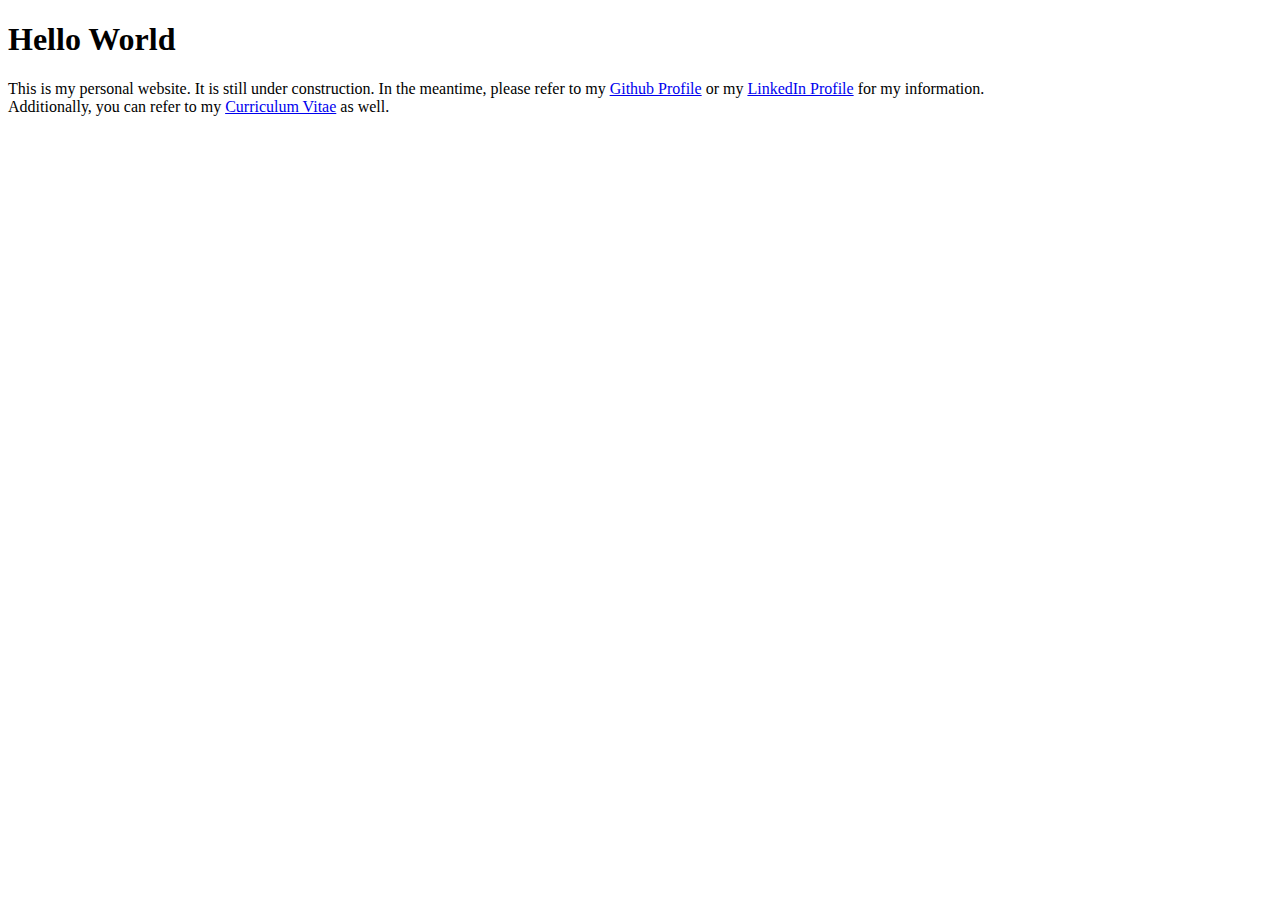
==== commit 64ead1b9: "Rough Completed Output" ====
--- a/.index.html
+++ b/.index.html
@@ -1,793 +1,13 @@
 <!DOCTYPE html>
-<html lang="en">
-<head>
-	<meta charset="utf-8">
-    <meta name="viewport" content="width=device-width, initial-scale=1, shrink-to-fit=no">
-    <meta name="description" content="Start your development with JohnDoe landing page.">
-    <meta name="author" content="Devcrud">
-    <title>Asanka Sovis</title>
-    <!-- font icons -->
-    <link rel="stylesheet" href="assets/vendors/themify-icons/css/themify-icons.css">
-    <!-- Bootstrap + JohnDoe main styles -->
-	<link rel="stylesheet" href="assets/css/johndoe.css">
-</head>
-<body data-spy="scroll" data-target=".navbar" data-offset="40" id="home">
-    <!-- <a href="components.html" class="btn btn-primary btn-component" data-spy="affix" data-offset-top="600"><i class="ti-shift-left-alt"></i> Components</a> -->
-    <header class="header">
-        <div class="container">
-            <ul class="social-icons pt-3">
-                <li class="social-item"><a class="social-link text-light" href="https://www.facebook.com/artist.artist.98/"><i class="ti-facebook" aria-hidden="true"></i></a></li>
-                <li class="social-item"><a class="social-link text-light" href="https://twitter.com/AsankaSovis"><i class="ti-twitter" aria-hidden="true"></i></a></li>
-                <li class="social-item"><a class="social-link text-light" href="#"><i class="ti-google" aria-hidden="true"></i></a></li>
-                <li class="social-item"><a class="social-link text-light" href="https://www.instagram.com/asankaakashsovis/"><i class="ti-instagram" aria-hidden="true"></i></a></li>
-                <li class="social-item"><a class="social-link text-light" href="https://github.com/asankaSovis"><i class="ti-github" aria-hidden="true"></i></a></li>
-            </ul>  
-            <div class="header-content">
-                <h4 class="header-subtitle" >Ayubowan, I am</h4>
-                <h1 class="header-title">Asanka Sovis</h1>
-                <h6 class="header-mono" >Electronics & Telecommunication Engineering Ungergraduate</h6>
-                <a href="documents/Curriculum_Vitae.pdf"><button class="btn btn-primary btn-rounded"><i class="ti-printer pr-2"></i>Download CV</button></a>
-            </div>
-        </div>
-    </header>
-    <nav class="navbar sticky-top navbar-expand-lg navbar-light bg-white" data-spy="affix" data-offset-top="510">
-        <div class="container">
-            <button class="navbar-toggler ml-auto" type="button" data-toggle="collapse" data-target="#navbarSupportedContent" aria-controls="navbarSupportedContent" aria-expanded="false" aria-label="Toggle navigation">
-                <span class="navbar-toggler-icon"></span>
-            </button>
-            <div class="collapse mt-sm-20 navbar-collapse" id="navbarSupportedContent">
-                <ul class="navbar-nav mr-auto">
-                    <li class="nav-item">
-                        <a href="#home" class="nav-link">Home</a>
-                    </li>
-                    <li class="nav-item">
-                        <a href="#about" class="nav-link">About</a>
-                    </li>
-                    <li class="nav-item">
-                        <a href="#resume" class="nav-link">Curriculum Vitae</a>
-                    </li>
-                </ul>
-                <ul class="navbar-nav brand">
-                    <img src="assets/imgs/avatar.jpg" alt="" class="brand-img">
-                    <li class="brand-txt">
-                        <h5 class="brand-title">Asanka Sovis</h5>
-                        <div class="brand-subtitle">Electronics & Telecommunication Engineering Ungergraduate</div>
-                    </li>
-                </ul>
-                <ul class="navbar-nav ml-auto">
-                    <li class="nav-item">
-                        <a href="#portfolio" class="nav-link">Portfolio</a>
-                    </li>
-                    <li class="nav-item">
-                        <a href="#blog" class="nav-link">Blog</a>
-                    </li>
-                    <li class="nav-item last-item">
-                        <a href="#contact" class="nav-link">Contact</a>
-                    </li>
-                </ul>
-            </div>
-        </div>
-    </nav>
-    <div class="container-fluid">
-        <div id="about" class="row about-section">
-            <div class="col-lg-4 about-card">
-                <h3 class="font-weight-light">Who am I ?</h3>
-                <span class="line mb-5"></span>
-                <h5 class="mb-3">A Web Designer / Developer Located In Our Lovely Earth</h5>
-                <p class="mt-20">Lorem ipsum dolor sit amet, consectetur adipisicing elit.sit amet, Qui deserunt consequatur fugit repellendusillo voluptas?</p>
-                <a href="documents/Curriculum_Vitae.pdf"><button class="btn btn-outline-danger"><i class="icon-down-circled2 "></i>Download My CV</button></a>
-            </div>
-            <div class="col-lg-4 about-card">
-                <h3 class="font-weight-light">Personal Info</h3>
-                <span class="line mb-5"></span>
-                <ul class="mt40 info list-unstyled">
-                    <li><span>Birthdate</span> : 12/09/1998</li>
-                    <li><span>Email</span> : akashsovis@gmail.com</li>
-                    <li><span>Phone</span> : + (94) 76 875 7898</li>
-                    <li><span>Skype</span> : ????? </li>
-                </ul>
-                <ul class="social-icons pt-3">
-                    <li class="social-item"><a class="social-link" href="https://www.facebook.com/artist.artist.98/"><i class="ti-facebook" aria-hidden="true"></i></a></li>
-                    <li class="social-item"><a class="social-link" href="https://twitter.com/AsankaSovis"><i class="ti-twitter" aria-hidden="true"></i></a></li>
-                    <li class="social-item"><a class="social-link" href="#"><i class="ti-google" aria-hidden="true"></i></a></li>
-                    <li class="social-item"><a class="social-link" href="https://www.instagram.com/asankaakashsovis/"><i class="ti-instagram" aria-hidden="true"></i></a></li>
-                    <li class="social-item"><a class="social-link" href="https://github.com/asankaSovis"><i class="ti-github" aria-hidden="true"></i></a></li>
-                </ul>  
-            </div>
-            <div class="col-lg-4 about-card">
-                <h3 class="font-weight-light">My Expertise</h3>
-                <span class="line mb-5"></span>
-                <div class="row">
-                    <div class="col-1 text-danger pt-1"><i class="ti-widget icon-lg"></i></div>
-                    <div class="col-10 ml-auto mr-3">
-                        <h6>UX Design</h6>
-                        <p class="subtitle"> exercitat Repellendus,  corrupt.</p>
-                        <hr>
-                    </div>
-                </div>
-                <div class="row">
-                    <div class="col-1 text-danger pt-1"><i class="ti-paint-bucket icon-lg"></i></div>
-                    <div class="col-10 ml-auto mr-3">
-                        <h6>Web Development</h6>
-                        <p class="subtitle">Lorem ipsum dolor sit consectetur.</p>
-                        <hr>
-                    </div>
-                </div>
-                <div class="row">
-                    <div class="col-1 text-danger pt-1"><i class="ti-stats-up icon-lg"></i></div>
-                    <div class="col-10 ml-auto mr-3">
-                        <h6>Digital Marketing</h6>
-                        <p class="subtitle">voluptate commodi illo voluptatib.</p>
-                        <hr>
-                    </div>
-                </div>
-            </div>
-        </div>
-    </div>
 
-    <!--Resume Section-->
-    <section class="section" id="resume">
-        <div class="container">
-            <h2 class="mb-5"><span class="text-danger">My</span> Resume</h2>
-            <div class="row">
-                <div class="col-md-6 col-lg-4">
-                    <div class="card">
-                       <div class="card-header">
-                            <div class="mt-2">
-                                <h4>Expertise</h4>
-                                <span class="line"></span>  
-                            </div>
-                        </div>
-                        <div class="card-body">
-                            <h6 class="title text-danger">2017 - Present</h6>
-                            <P>UX Developer</P>
-                            <P class="subtitle">Lorem ipsum dolor sit amet, consectetur adipisicing elit. Nostrum recusandae, cupiditate ullam dolor ratione repellendus.aliquid repudiandae saepe!.</P>
-                            <hr>
-                            <h6 class="title text-danger">2016 - 2017</h6>
-                            <P>Front-end Developer</P>
-                            <P class="subtitle">Lorem ipsum dolor sit amet, consectetur adipisicing elit. Nostrum recusandae, cupiditate ullam dolor ratione repellendus.aliquid repudiandae saepe!.</P>
-                            <hr>
-                            <h6 class="title text-danger">2015 - 2016</h6>
-                            <P>UX Designer</P>
-                            <P class="subtitle">Lorem ipsum dolor sit amet, consectetur adipisicing elit. Nostrum recusandae, cupiditate ullam dolor ratione repellendus.aliquid repudiandae saepe!.</P>
-                        </div>
-                    </div>
-                </div>
-                <div class="col-md-6 col-lg-4">
-                    <div class="card">
-                       <div class="card-header">
-                            <div class="mt-2">
-                                <h4>Education</h4>
-                                <span class="line"></span>  
-                            </div>
-                        </div>
-                        <div class="card-body">
-                            <h6 class="title text-danger">2017 - Present</h6>
-                            <P>B.E Computer Engineering</P>
-                            <P class="subtitle">Lorem ipsum dolor sit amet, consectetur adipisicing elit. Error corrupti recusandae obcaecati odit repellat ducimus cum, minus tempora aperiam at.</P>
-                            <hr>
-                            <h6 class="title text-danger">2016 - 2017</h6>
-                            <P>Diploma in Computer Engineering</P>
-                            <P class="subtitle">Lorem ipsum dolor sit amet, consectetur adipisicing elit. Eos, id officiis quas placeat quia voluptas dolorum rem animi nostrum quae.aliquid repudiandae saepe!.</P>
-                            <hr>
-                            <h6 class="title text-danger">2015 - 2016</h6>
-                            <P>High School Degree</P>
-                            <P class="subtitle">Lorem ipsum dolor sit amet, consectetur adipisicing elit. Nostrum recusandae, cupiditate ullam dolor ratione repellendus.aliquid repudiandae saepe!.</P>
-                            
-                        </div>
-                    </div>
-                </div>
-                <div class="col-lg-4">
-                    <div class="card">
-                       <div class="card-header">
-                            <div class="pull-left">
-                                <h4 class="mt-2">Skills</h4>
-                                <span class="line"></span>  
-                            </div>
-                        </div>
-                        <div class="card-body pb-2">
-                           <h6>hTL5 &amp; CSS3</h6>
-                            <div class="progress mb-3">
-                                <div class="progress-bar bg-danger" role="progressbar" style="width: 97%" aria-valuenow="25" aria-valuemin="0" aria-valuemax="100"></div>
-                            </div>
-                            <h6>JavaScript</h6>
-                            <div class="progress mb-3">
-                                <div class="progress-bar bg-danger" role="progressbar" style="width: 85%" aria-valuenow="25" aria-valuemin="0" aria-valuemax="100"></div>
-                            </div>
-                            <h6>PHP</h6>
-                            <div class="progress mb-3">
-                                <div class="progress-bar bg-danger" role="progressbar" style="width: 80%" aria-valuenow="50" aria-valuemin="0" aria-valuemax="100"></div>
-                            </div>
-                            <h6>SQL</h6>
-                            <div class="progress mb-3">
-                                <div class="progress-bar bg-danger" role="progressbar" style="width: 90%" aria-valuenow="75" aria-valuemin="0" aria-valuemax="100"></div>
-                            </div>
-                            <h6>Laborum</h6>
-                            <div class="progress mb-3">
-                                <div class="progress-bar bg-danger" role="progressbar" style="width: 90%" aria-valuenow="75" aria-valuemin="0" aria-valuemax="100"></div>
-                            </div>
-                            <h6>Tempora</h6>
-                            <div class="progress mb-3">
-                                <div class="progress-bar bg-danger" role="progressbar" style="width: 90%" aria-valuenow="75" aria-valuemin="0" aria-valuemax="100"></div>
-                            </div>
-                        </div>
-                    </div>
-                    <div class="card">
-                       <div class="card-header">
-                            <div class="pull-left">
-                                <h4 class="mt-2">Languages</h4>
-                                <span class="line"></span>  
-                            </div>
-                        </div>
-                        <div class="card-body pb-2">
-                            <h6>සිංහල</h6>
-                            <div class="progress mb-3">
-                                <div class="progress-bar bg-danger" role="progressbar" style="width: 100%" aria-valuenow="25" aria-valuemin="0" aria-valuemax="100"></div>
-                            </div>
-                           <h6>English</h6>
-                            <div class="progress mb-3">
-                                <div class="progress-bar bg-danger" role="progressbar" style="width: 80%" aria-valuenow="25" aria-valuemin="0" aria-valuemax="100"></div>
-                            </div>
-                        </div>
-                    </div>
-                </div>
-            </div>
-        </div>
-    </section>
+<html>
+    <body>
+        <h1>Hello World</h1>
 
-    <section class="section bg-dark text-center">
-        <div class="container">
-            <div class="row text-center">
-                <div class="col-md-6 col-lg-3">
-                    <div class="row ">
-                        <div class="col-5 text-right text-light border-right py-3">
-                            <div class="m-auto"><i class="ti-alarm-clock icon-xl"></i></div>
-                        </div>
-                        <div class="col-7 text-left py-3">
-                            <h1 class="text-danger font-weight-bold font40">500</h1>
-                            <p class="text-light mb-1">Hours Worked</p>
-                        </div>
-                    </div>
-                </div>
-                <div class="col-md-6 col-lg-3">
-                    <div class="row">
-                        <div class="col-5 text-right text-light border-right py-3">
-                            <div class="m-auto"><i class="ti-layers-alt icon-xl"></i></div>
-                        </div>
-                        <div class="col-7 text-left py-3">
-                            <h1 class="text-danger font-weight-bold font40">50K</h1>
-                            <p class="text-light mb-1">Project Finished</p>
-                        </div>
-                    </div>
-                </div>
-                <div class="col-md-6 col-lg-3">
-                    <div class="row">
-                        <div class="col-5 text-right text-light border-right py-3">
-                            <div class="m-auto"><i class="ti-face-smile icon-xl"></i></div>
-                        </div>
-                        <div class="col-7 text-left py-3">
-                            <h1 class="text-danger font-weight-bold font40">200K</h1>
-                            <p class="text-light mb-1">Happy Clients</p>
-                        </div>
-                    </div>
-                </div>
-                <div class="col-md-6 col-lg-3">
-                    <div class="row">
-                        <div class="col-5 text-right text-light border-right py-3">
-                            <div class="m-auto"><i class="ti-heart-broken icon-xl"></i></div>
-                        </div>
-                        <div class="col-7 text-left py-3">
-                            <h1 class="text-danger font-weight-bold font40">2k</h1>
-                            <p class="text-light mb-1">Coffee Drinked</p>
-                        </div>
-                    </div>
-                </div>
-            </div>
-        </div>
-    </section>
-
-    <section class="section" id="service">
-        <div class="container">
-            <h2 class="mb-5 pb-4"><span class="text-danger">My</span> Services</h2>
-            <div class="row">
-                <div class="col-md-4 col-sm-6">
-                    <div class="card mb-5">
-                       <div class="card-header has-icon">
-                            <i class="ti-vector text-danger" aria-hidden="true"></i>
-                        </div>
-                        <div class="card-body px-4 py-3">
-                            <h5 class="mb-3 card-title text-dark">Ullam</h5>
-                            <P class="subtitle">Lorem ipsum dolor sit amet, consectetur adipisicing elit. Ullam commodi provident, dolores reiciendis enim pariatur error optio, tempora ex, nihil nesciunt! In praesentium sunt commodi, unde ipsam ex veritatis laboriosam dolor asperiores suscipit blanditiis, dignissimos quos nesciunt nulla aperiam officia.</P>
-                        </div>
-                    </div>
-                </div>
-                <div class="col-md-4 col-sm-6">
-                    <div class="card mb-5">
-                       <div class="card-header has-icon">
-                            <i class="ti-write text-danger" aria-hidden="true"></i>
-                        </div>
-                        <div class="card-body px-4 py-3">
-                            <h5 class="mb-3 card-title text-dark">Asperiores</h5>
-                            <P class="subtitle">Lorem ipsum dolor sit amet, consectetur adipisicing elit. Ullam commodi provident, dolores reiciendis enim pariatur error optio, tempora ex, nihil nesciunt! In praesentium sunt commodi, unde ipsam ex veritatis laboriosam dolor asperiores suscipit blanditiis, dignissimos quos nesciunt nulla aperiam officia.</P>
-                        </div>
-                    </div>
-                </div>
-                <div class="col-md-4 col-sm-6">
-                    <div class="card mb-5">
-                       <div class="card-header has-icon">
-                            <i class="ti-package text-danger" aria-hidden="true"></i>
-                        </div>
-                        <div class="card-body px-4 py-3">
-                            <h5 class="mb-3 card-title text-dark">Tempora</h5>
-                            <P class="subtitle">Lorem ipsum dolor sit amet, consectetur adipisicing elit. Ullam commodi provident, dolores reiciendis enim pariatur error optio, tempora ex, nihil nesciunt! In praesentium sunt commodi, unde ipsam ex veritatis laboriosam dolor asperiores suscipit blanditiis, dignissimos quos nesciunt nulla aperiam officia.</P>
-                        </div>
-                    </div>
-                </div>
-                <div class="col-md-4 col-sm-6">
-                    <div class="card mb-5">
-                       <div class="card-header has-icon">
-                            <i class="ti-map-alt text-danger" aria-hidden="true"></i>
-                        </div>
-                        <div class="card-body px-4 py-3">
-                            <h5 class="mb-3 card-title text-dark">Provident</h5>
-                            <P class="subtitle">Lorem ipsum dolor sit amet, consectetur adipisicing elit. Ullam commodi provident, dolores reiciendis enim pariatur error optio, tempora ex, nihil nesciunt! In praesentium sunt commodi, unde ipsam ex veritatis laboriosam dolor asperiores suscipit blanditiis, dignissimos quos nesciunt nulla aperiam officia.</P>
-                        </div>
-                    </div>
-                </div>
-                <div class="col-md-4 col-sm-6">
-                    <div class="card mb-5">
-                       <div class="card-header has-icon">
-                            <i class="ti-bar-chart text-danger" aria-hidden="true"></i>
-                        </div>
-                        <div class="card-body px-4 py-3">
-                            <h5 class="mb-3 card-title text-dark">Consectetur</h5>
-                            <P class="subtitle">Lorem ipsum dolor sit amet, consectetur adipisicing elit. Ullam commodi provident, dolores reiciendis enim pariatur error optio, tempora ex, nihil nesciunt! In praesentium sunt commodi, unde ipsam ex veritatis laboriosam dolor asperiores suscipit blanditiis, dignissimos quos nesciunt nulla aperiam officia.</P>
-                        </div>
-                    </div>
-                </div>
-                <div class="col-md-4 col-sm-6">
-                    <div class="card mb-5">
-                       <div class="card-header has-icon">
-                            <i class="ti-support text-danger" aria-hidden="true"></i>
-                        </div>
-                        <div class="card-body px-4 py-3">
-                            <h5 class="mb-3 card-title text-dark">Veritatis</h5>
-                            <P class="subtitle">Lorem ipsum dolor sit amet, consectetur adipisicing elit. Ullam commodi provident, dolores reiciendis enim pariatur error optio, tempora ex, nihil nesciunt! In praesentium sunt commodi, unde ipsam ex veritatis laboriosam dolor asperiores suscipit blanditiis, dignissimos quos nesciunt nulla aperiam officia.</P>
-                        </div>
-                    </div>
-                </div>
-            </div>
-        </div>
-    </section>
-
-    <!--
-    <section class="section bg-custom-gray" id="price">
-        <div class="container">
-            <h1 class="mb-5"><span class="text-danger">Packs</span> Pricing</h1>
-            <div class="row align-items-center">
-                <div class="col-md-6 col-lg-3">
-                    <div class="price-card text-center mb-4">
-                        <h3 class="price-card-title">Free</h3>
-                        <div class="price-card-cost">
-                            <sup class="ti-money"></sup>
-                            <span class="num">0</span>
-                            <span class="date">MO</span>
-                        </div>
-                        <ul class="list">
-                            <li class="list-item">5 <span class="text-muted">Project</span></li>
-                            <li class="list-item">1GB <span class="text-muted">Storage</span></li>
-                            <li class="list-item"><span class="text-muted">No Domain</span></li>
-                            <li class="list-item">1 <span class="text-muted">User</span></li>
-                        </ul>
-                        <button class="btn btn-primary btn-rounded w-lg">Subscribe</button>
-                    </div>
-                </div>
-                <div class="col-md-6 col-lg-3">
-                    <div class="price-card text-center mb-4">
-                        <h3 class="price-card-title">Basic</h3>
-                        <div class="price-card-cost">
-                            <sup class="ti-money"></sup>
-                            <span class="num">10</span>
-                            <span class="date">MO</span>
-                        </div>
-                        <ul class="list">
-                            <li class="list-item">50 <span class="text-muted">Project</span></li>
-                            <li class="list-item">10GB <span class="text-muted">Storage</span></li>
-                            <li class="list-item">1<span class="text-muted">Domain</span></li>
-                            <li class="list-item">5 <span class="text-muted">User</span></li>
-                        </ul>
-                        <button class="btn btn-primary btn-rounded w-lg">Subscribe</button>
-                    </div>
-                </div>
-                <div class="col-md-6 col-lg-3">
-                    <div class="price-card text-center price-card-requried mb-4">
-                        <h3 class="price-card-title">Exclusive</h3>
-                        <div class="price-card-cost">
-                            <sup class="ti-money"></sup>
-                            <span class="num">25</span>
-                            <span class="date">MO</span>
-                        </div>
-                        <ul class="list">
-                            <li class="list-item">150 <span class="text-muted">Project</span></li>
-                            <li class="list-item">15GB <span class="text-muted">Storage</span></li>
-                            <li class="list-item">5<span class="text-muted"> Domain</span></li>
-                            <li class="list-item">15<span class="text-muted">User</span></li>
-                        </ul>
-                        <button class="btn btn-primary btn-rounded w-lg">Subscribe</button>
-                    </div>
-                </div>
-                <div class="col-md-6 col-lg-3">
-                    <div class="price-card text-center mb-4">
-                        <h3 class="price-card-title">Pro</h3>
-                        <div class="price-card-cost">
-                            <sup class="ti-money"></sup>
-                            <span class="num">99</span>
-                            <span class="date">MO</span>
-                        </div>
-                        <ul class="list">
-                            <li class="list-item">500 <span class="text-muted">Project</span></li>
-                            <li class="list-item">1000GB <span class="text-muted">Storage</span></li>
-                            <li class="list-item">10<span class="text-muted"> Domain</span></li>
-                            <li class="list-item">Unlimite<span class="text-muted">User</span></li>
-                        </ul>
-                        <button class="btn btn-primary btn-rounded w-lg">Subscribe</button>
-                    </div>
-                </div>
-            </div>
-        </div>
-    </section>
-    -->
-
-    <section class="section bg-dark py-5">
-        <div class="container text-center">
-            <h2 class="text-light mb-5 font-weight-normal">I Am Available For Hire</h2>
-            <button class="btn bg-primary w-lg" >Contact me</button>
-        </div>
-    </section>
-
-    <!-- Portfolio Section -->
-    <section class="section bg-custom-gray" id="portfolio">
-        <div class="container">
-            <h1 class="mb-5"><span class="text-danger">My</span> Portfolio</h1>
-            <div class="portfolio">
-                <div class="filters">
-                    <a href="#" data-filter=".new" class="active">
-                        New
-                    </a>
-                    <a href="#" data-filter=".advertising">
-                        Advertising
-                    </a>
-                    <a href="#" data-filter=".branding">
-                        Branding
-                    </a>
-                    <a href="#" data-filter=".web">
-                        Web
-                    </a>
-                </div>
-                <div class="portfolio-container"> 
-                    <div class="col-md-6 col-lg-4 web new">
-                        <div class="portfolio-item">
-                            <img src="assets/imgs/web-1.jpg" class="img-fluid" alt="Download free bootstrap 4 admin dashboard, free boootstrap 4 templates">
-                            <div class="content-holder">
-                                <a class="img-popup" href="assets/imgs/web-1.jpg"></a>
-                                <div class="text-holder">
-                                    <h6 class="title">WEB</h6>
-                                    <p class="subtitle">Expedita corporis doloremque velit in totam!</p>
-                                </div>
-                            </div>   
-                        </div>             
-                    </div>
-                    <div class="col-md-6 col-lg-4 web new">
-                        <div class="portfolio-item">
-                            <img src="assets/imgs/web-2.jpg" class="img-fluid" alt="Download free bootstrap 4 admin dashboard, free boootstrap 4 templates">
-                            <div class="content-holder">
-                                <a class="img-popup" href="assets/imgs/web-2.jpg"></a>
-                                <div class="text-holder">
-                                    <h6 class="title">WEB</h6>
-                                    <p class="subtitle">Expedita corporis doloremque velit in totam!</p>
-                                </div>
-                            </div> 
-                        </div>                         
-                    </div>
-                    <div class="col-md-6 col-lg-4 advertising new">
-                        <div class="portfolio-item">
-                            <img src="assets/imgs/advertising-2.jpg" class="img-fluid" alt="Download free bootstrap 4 admin dashboard, free boootstrap 4 templates">                         
-                            <div class="content-holder">
-                                <a class="img-popup" href="assets/imgs/advertising-2.jpg"></a>
-                                <div class="text-holder">
-                                    <h6 class="title">ADVERSTISING</h6>
-                                    <p class="subtitle">Expedita corporis doloremque velit in totam!</p>
-                                </div>
-                            </div>    
-                        </div>              
-                    </div> 
-                    <div class="col-md-6 col-lg-4 web">
-                        <div class="portfolio-item">
-                            <img src="assets/imgs/web-4.jpg" class="img-fluid" alt="Download free bootstrap 4 admin dashboard, free boootstrap 4 templates">
-                            <div class="content-holder">
-                                <a class="img-popup" href="assets/imgs/web-4.jpg"></a>
-                                <div class="text-holder">
-                                    <h6 class="title">WEB</h6>
-                                    <p class="subtitle">Expedita corporis doloremque velit in totam!</p>
-                                </div>
-                            </div>
-                        </div>                                                     
-                    </div>
-
-                    <div class="col-md-6 col-lg-4 advertising"> 
-                        <div class="portfolio-item">
-                            <img src="assets/imgs/advertising-1.jpg" class="img-fluid" alt="Download free bootstrap 4 admin dashboard, free boootstrap 4 templates">                               
-                            <div class="content-holder">
-                                <a class="img-popup" href="assets/imgs/advertising-1.jpg"></a>
-                                <div class="text-holder">
-                                    <h6 class="title">ADVERSITING</h6>
-                                    <p class="subtitle">Expedita corporis doloremque velit in totam!</p>
-                                </div>
-                            </div>
-                        </div>                                                       
-                    </div> 
-                    <div class="col-md-6 col-lg-4 web new">
-                        <div class="portfolio-item">
-                            <img src="assets/imgs/web-3.jpg" class="img-fluid" alt="Download free bootstrap 4 admin dashboard, free boootstrap 4 templates">  
-                           <div class="content-holder">
-                                <a class="img-popup" href="assets/imgs/web-3.jpg"></a>
-                                <div class="text-holder">
-                                    <h6 class="title">WEB</h6>
-                                    <p class="subtitle">Expedita corporis doloremque velit in totam!</p>
-                                </div>
-                            </div>
-                        </div>                                                     
-                    </div>
-                    <div class="col-md-6 col-lg-4 advertising new">
-                        <div class="portfolio-item">
-                            <img src="assets/imgs/advertising-3.jpg" class="img-fluid" alt="Download free bootstrap 4 admin dashboard, free boootstrap 4 templates">       
-                           <div class="content-holder">
-                                <a class="img-popup" href="assets/imgs/advertising-3.jpg"></a>
-                                <div class="text-holder">
-                                    <h6 class="title">ADVERSITING</h6>
-                                    <p class="subtitle">Expedita corporis doloremque velit in totam!</p>
-                                </div>
-                            </div>
-                        </div>                                                       
-                    </div> 
-                    <div class="col-md-6 col-lg-4 advertising new"> 
-                        <div class="portfolio-item">
-                            <img src="assets/imgs/advertising-4.jpg" class="img-fluid" alt="Download free bootstrap 4 admin dashboard, free boootstrap 4 templates">            
-                            <div class="content-holder">
-                                <a class="img-popup" href="assets/imgs/advertising-4.jpg"></a>
-                                <div class="text-holder">
-                                    <h6 class="title">ADVERTISING</h6>
-                                    <p class="subtitle">Expedita corporis doloremque velit in totam!</p>
-                                </div>
-                            </div>
-                        </div>
-                                
-                    </div> 
-                    <div class="col-md-6 col-lg-4 branding new">
-                        <div class="portfolio-item">
-                            <img src="assets/imgs/branding-1.jpg" class="img-fluid" alt="Download free bootstrap 4 admin dashboard, free boootstrap 4 templates">                        
-                            <div class="content-holder">
-                                <a class="img-popup" href="assets/imgs/branding-1.jpg"></a>
-                                <div class="text-holder">
-                                    <h6 class="title">BRANDING</h6>
-                                    <p class="subtitle">Expedita corporis doloremque velit in totam!</p>
-                                </div>
-                            </div> 
-                        </div>
-                    </div> 
-                    <div class="col-md-6 col-lg-4 branding">
-                        <div class="portfolio-item">
-                            <img src="assets/imgs/branding-2.jpg" class="img-fluid" alt="Download free bootstrap 4 admin dashboard, free boootstrap 4 templates">  
-                            <div class="content-holder">
-                                <a class="img-popup" href="assets/imgs/branding-2.jpg"></a>
-                                <div class="text-holder">
-                                    <h6 class="title">BRANDING</h6>
-                                    <p class="subtitle">Expedita corporis doloremque velit in totam!</p>
-                                </div>
-                            </div>
-                        </div>                                                     
-                    </div> 
-                    <div class="col-md-6 col-lg-4 branding new">
-                        <div class="portfolio-item">
-                            <img src="assets/imgs/branding-3.jpg" class="img-fluid" alt="Download free bootstrap 4 admin dashboard, free boootstrap 4 templates">   
-                            <div class="content-holder">
-                                <a class="img-popup" href="assets/imgs/branding-3.jpg"></a>
-                                <div class="text-holder">
-                                    <h6 class="title">BRANDING</h6>
-                                    <p class="subtitle">Expedita corporis doloremque velit in totam!</p>
-                                </div>
-                            </div>
-                        </div>                                                    
-                    </div> 
-                    <div class="col-md-6 col-lg-4 branding">
-                        <div class="portfolio-item">
-                            <img src="assets/imgs/branding-4.jpg" class="img-fluid" alt="Download free bootstrap 4 admin dashboard, free boootstrap 4 templates">                      
-                            <div class="content-holder">
-                                <a class="img-popup" href="assets/imgs/branding-4.jpg"></a>
-                                <div class="text-holder">
-                                    <h6 class="title">BRANDING</h6>
-                                    <p class="subtitle">Expedita corporis doloremque velit in totam!</p>
-                                </div>
-                            </div>
-                        </div>                                                      
-                    </div> 
-                    <div class="col-md-6 col-lg-4 branding">
-                        <div class="portfolio-item">
-                            <img src="assets/imgs/branding-5.jpg" class="img-fluid" alt="Download free bootstrap 4 admin dashboard, free boootstrap 4 templates">          
-                            <div class="content-holder">
-                                <a class="img-popup" href="assets/imgs/branding-5.jpg"></a>
-                                <div class="text-holder">
-                                    <h6 class="title">BRANDING</h6>
-                                    <p class="subtitle">Expedita corporis doloremque velit in totam!</p>
-                                </div>
-                            </div>
-                        </div>                                                   
-                    </div>
-                </div> 
-            </div>  
-        </div>            
-    </section>
-    <!-- End of portfolio section -->
-
-    <section class="section" id="blog">
-        <div class="container">
-            <h2 class="mb-5">Latest <span class="text-danger">News</span></h2>
-            <div class="row">
-                <div class="blog-card">
-                    <div class="img-holder">
-                        <img src="assets/imgs/blog1.jpg" alt="Download free bootstrap 4 landing page, free boootstrap 4 templates, Download free bootstrap 4.1 landing page, free boootstrap 4.1.1 templates, meyawo Landing page">
-                    </div>
-                    <div class="content-holder">
-                        <h6 class="title">Consectetur adipisicing elit</h6>
-
-                        <p class="post-details">
-                            <a href="#">By: Admin</a>
-                            <a href="#"><i class="ti-heart text-danger"></i> 234</a>
-                            <a href="#"><i class="ti-comment"></i> 123</a>
-                        </p>
-                        
-                        <p>Lorem ipsum dolor sit amet, consectetur adipisicing elit. Amet nesciunt qui sit velit delectus voluptates, repellat ipsum culpa id deleniti. Rerum debitis facilis accusantium neque numquam mollitia modi quasi distinctio.</p>
-
-                        <p><b>Necessitatibus nihil impedit! Ex nisi eveniet, dolor aliquid consequuntur repudiandae.</b></p>
-                        <p>Magnam in repellat enim harum omnis aperiam! Explicabo illo, commodi, dolor blanditiis cupiditate harum nisi vero accusamus laudantium voluptatibus dolores quae obcaecati.</p>
-
-                        <a href="#" class="read-more">Read more <i class="ti-angle-double-right"></i></a>
-                    </div>
-                </div><!-- end of blog wrapper -->
-
-                <!-- blog-card -->
-                <div class="blog-card">
-                    <div class="img-holder">
-                        <img src="assets/imgs/blog2.jpg" alt="Download free bootstrap 4 landing page, free boootstrap 4 templates, Download free bootstrap 4.1 landing page, free boootstrap 4.1.1 templates, meyawo Landing page">
-                    </div>
-                    <div class="content-holder">
-                        <h6 class="title">Explicabo illo</h6>
-
-                        <p class="post-details">
-                            <a href="#">By: Admin</a>
-                            <a href="#"><i class="ti-heart text-danger"></i> 456</a>
-                            <a href="#"><i class="ti-comment"></i> 264</a>
-                        </p>
-                        
-                        <p>Lorem ipsum dolor sit amet, consectetur adipisicing elit. Impedit excepturi laborum enim, vitae ipsam atque eum, ad iusto consequuntur voluptas, esse doloribus. Perferendis porro quisquam vitae exercitationem aliquid, minus eos laborum repudiandae, cumque debitis iusto omnis praesentium? Laborum placeat sit adipisci illum tempore maxime, esse qui quae? Molestias excepturi corporis similique doloribus. Esse vitae earum architecto nulla non dolores illum at perspiciatis quod, et deleniti cupiditate reiciendis harum facere, delectus eum commodi soluta distinctio sit repudiandae possimus sunt. Ipsum, rem.</p>
-
-                        <a href="#" class="read-more">Read more <i class="ti-angle-double-right"></i></a>
-                    </div>
-                </div><!-- end of blog wrapper -->
-                <!-- blog-card -->
-                <div class="blog-card">
-                    <div class="img-holder">
-                        <img src="assets/imgs/blog3.jpg" alt="Download free bootstrap 4 landing page, free boootstrap 4 templates, Download free bootstrap 4.1 landing page, free boootstrap 4.1.1 templates, meyawo Landing page">
-                    </div>
-                    <div class="content-holder">
-                        <h4 class="title">Porro Quisqua</h4>
-
-                        <p class="post-details">
-                            <a href="#">By: Admin</a>
-                            <a href="#"><i class="ti-heart text-danger"></i> 431</a>
-                            <a href="#"><i class="ti-comment"></i> 312</a>
-                        </p>
-                        
-                        <p> consectetur adipisicing elit. Impedit excepturi laborum enim, vitae ipsam atque eum, ad iusto consequuntur voluptas, esse doloribus. Perferendis porro quisquam vitae exercitationem aliquid, minus eos laborum repudiandae, cumque debitis iusto omnis praesentium? Laborum placeat sit adipisci illum tempore maxime, esse qui quae? Molestias excepturi corporis similique doloribus. Esse vitae earum architecto nulla non dolores illum at perspiciatis quod, et deleniti cupiditate reiciendis harum facere, delectus eum commodi soluta distinctio sit repudiandae possimus sunt. Ipsum, rem.</p>
-
-                        <a href="#" class="read-more">Read more <i class="ti-angle-double-right"></i></a>
-                    </div>
-                </div><!-- end of blog wrapper -->
-
-            </div>
-        </div>
-    </section>
-
-    <div class="section contact" id="contact">
-        <!-- <div id="map" class="map"> -->
-            <img class="map" src="assets/imgs/footer-image.jpg" alt="Download free bootstrap 4 landing page, free boootstrap 4 templates, Download free bootstrap 4.1 landing page, free boootstrap 4.1.1 templates, meyawo Landing page">
-        <!-- </div> -->
-        <div class="container">
-            <div class="row">
-                <div class="col-lg-8">
-<!--                     <div class="contact-form-card">
-                        <h4 class="contact-title">Send a message</h4>
-                        <form action="">
-                            <div class="form-group">
-                                <input  class="form-control" type="text" placeholder="Name *" required>
-                            </div>
-                            <div class="form-group">
-                                <input class="form-control" type="email" placeholder="Email *" required>
-                            </div>
-                            <div class="form-group">
-                                <textarea class="form-control" id=" placeholder="Message *" rows="7" required></textarea>
-                            </div>
-                            <div class="form-group ">
-                                <button type="submit" class="form-control btn btn-primary" >Send Message</button>
-                            </div>
-                        </form>
-                    </div> -->
-                </div>
-
-                <div class="col-lg-4">
-                    <div class="contact-info-card">
-                        <h4 class="contact-title">Get in touch</h4>
-                        <div class="row mb-2">
-                            <div class="col-1 pt-1 mr-1">
-                                <i class="ti-mobile icon-md"></i>
-                            </div>
-                            <div class="col-10 ">
-                                <h6 class="d-inline">Phone : <br> <span class="text-muted">+ (94) 76 875 7898</span></h6>
-                            </div>
-                        </div>
-<!--                         <div class="row mb-2">
-                            <div class="col-1 pt-1 mr-1">
-                                <i class="ti-map-alt icon-md"></i>
-                            </div>
-                            <div class="col-10">
-                                <h6 class="d-inline">Address :<br> <span class="text-muted">12345 Fake ST NoWhere AB Country.</span></h6>
-                            </div>
-                        </div> -->
-                        <div class="row mb-2">
-                            <div class="col-1 pt-1 mr-1">
-                                <i class="ti-envelope icon-md"></i>
-                            </div>
-                            <div class="col-10">
-                                <h6 class="d-inline">Email :<br> <span class="text-muted">akashsovis@gmail.com</span></h6>
-                            </div>
-                        </div>
-                        <ul class="social-icons pt-4">
-                            <li class="social-item"><a class="social-link text-dark" href="https://www.facebook.com/artist.artist.98/"><i class="ti-facebook" aria-hidden="true"></i></a></li>
-                            <li class="social-item"><a class="social-link text-dark" href="https://twitter.com/AsankaSovis"><i class="ti-twitter" aria-hidden="true"></i></a></li>
-                            <li class="social-item"><a class="social-link text-dark" href="#"><i class="ti-google" aria-hidden="true"></i></a></li>
-                            <li class="social-item"><a class="social-link text-dark" href="https://www.instagram.com/asankaakashsovis/"><i class="ti-instagram" aria-hidden="true"></i></a></li>
-                            <li class="social-item"><a class="social-link text-dark" href="https://github.com/asankaSovis"><i class="ti-github" aria-hidden="true"></i></a></li>
-                        </ul> 
-                    </div>
-                </div>
-            </div>
-
-        </div>
-    </div>
-    <footer class="footer py-3">
-        <div class="container">
-            <p class="small mb-0 text-light">
-                &copy; <script>document.write(new Date().getFullYear())</script> Made With <i class="ti-heart text-danger"></i> By <a href="https://github.com/asankaSovis" target="_blank"><span class="text-danger" title="Bootstrap 4 Themes and Dashboards">asankaSovis</span></a> 
-            </p>
-        </div>
-    </footer>
-
-	<!-- core  -->
-    <script src="assets/vendors/jquery/jquery-3.4.1.js"></script>
-    <script src="assets/vendors/bootstrap/bootstrap.bundle.js"></script>
-
-    <!-- bootstrap 3 affix -->
-    <script src="assets/vendors/bootstrap/bootstrap.affix.js"></script>
-
-    <!-- Isotope  -->
-    <script src="assets/vendors/isotope/isotope.pkgd.js"></script>
-    
-    <!-- Google mpas
-    <script async defer src="https://maps.googleapis.com/maps/api/js?key=AIzaSyCtme10pzgKSPeJVJrG1O3tjR6lk98o4w8&callback=initMap"></script>
-    -->
-
-    <!-- JohnDoe js -->
-    <script src="assets/js/johndoe.js"></script>
-
-</body>
-</html>
+        <p>This is my personal website. It is still under construction. In the meantime, please refer to my 
+        <a href="https://github.com/asankaSovis/asankaSovis">Github Profile</a> or my <a href="https://www.linkedin.com/in/asanka-sovis/">LinkedIn Profile</a>
+        for my information. <br>
+        Additionally, you can refer to my <a href="https://github.com/asankaSovis/asankaSovis.github.io/blob/main/documents/Curriculum_Vitae.pdf">Curriculum Vitae</a> as well.
+        </p>
+    </body>
+</html>